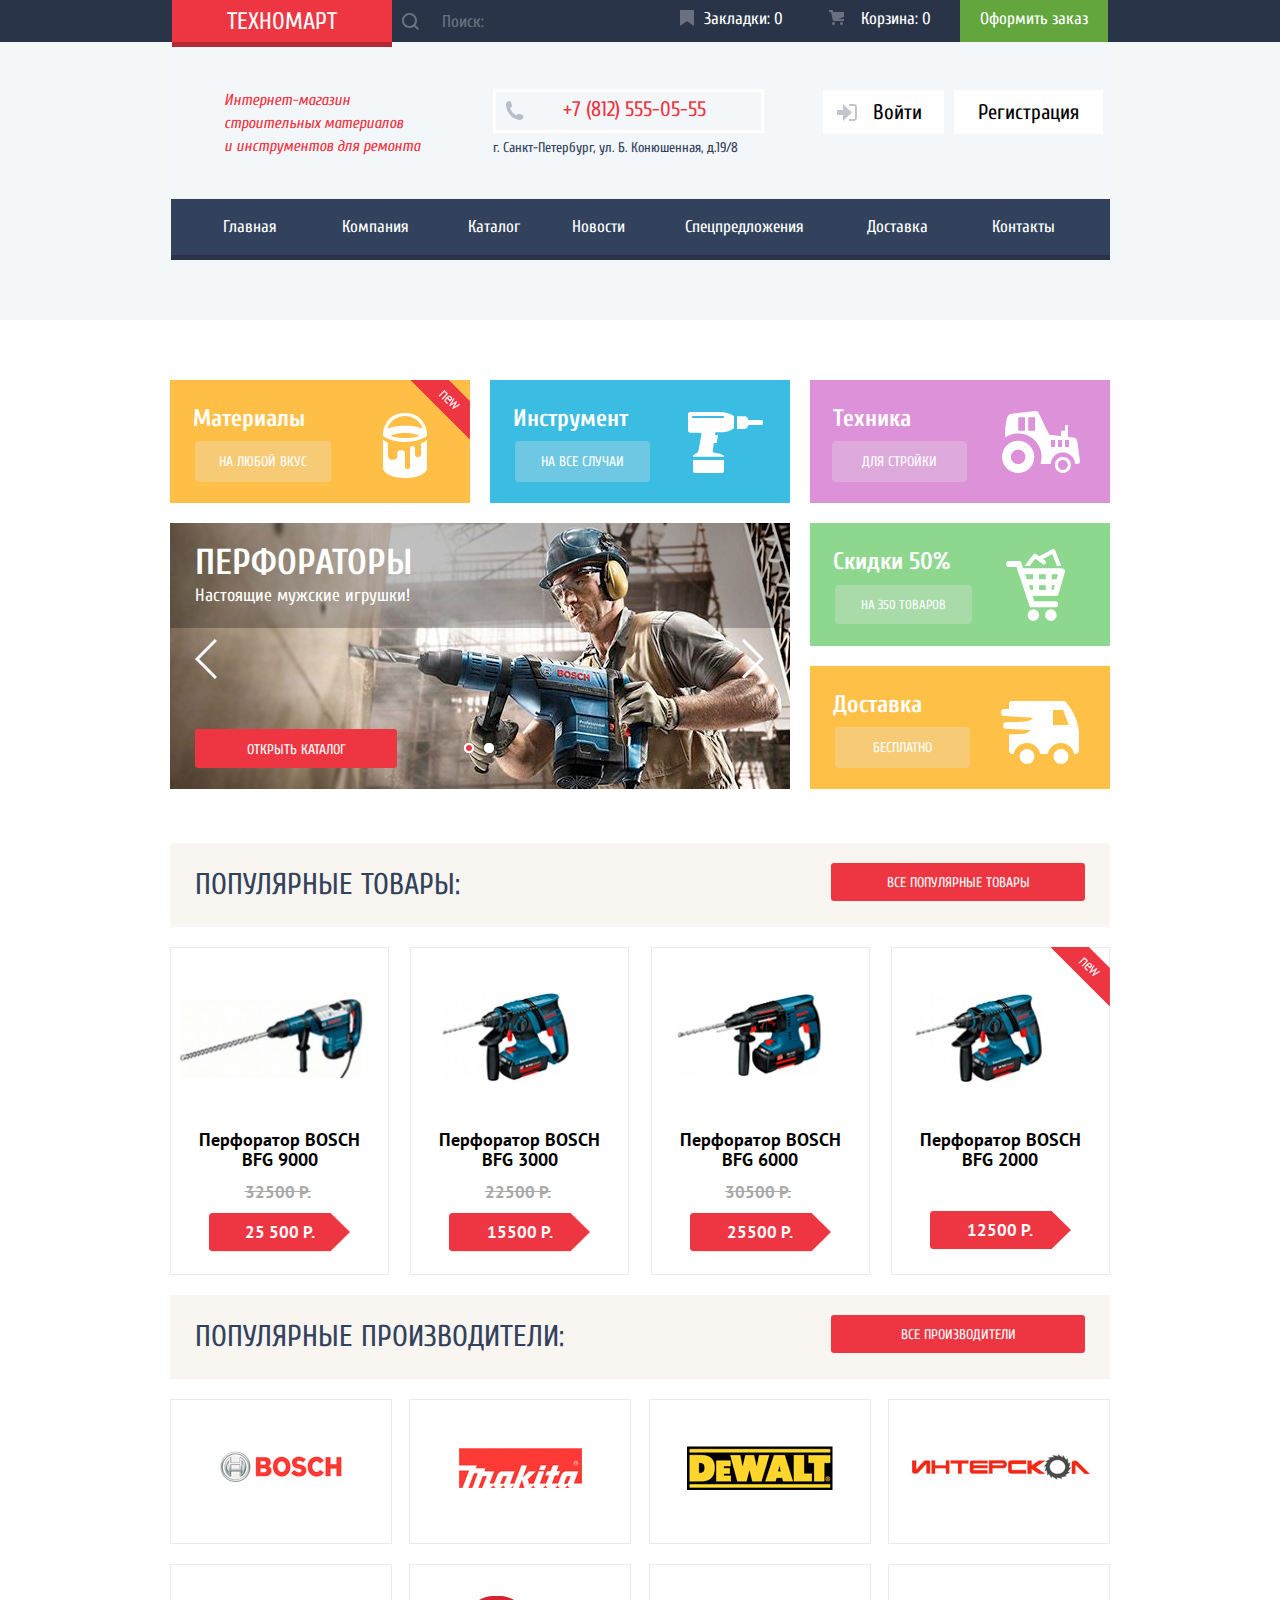
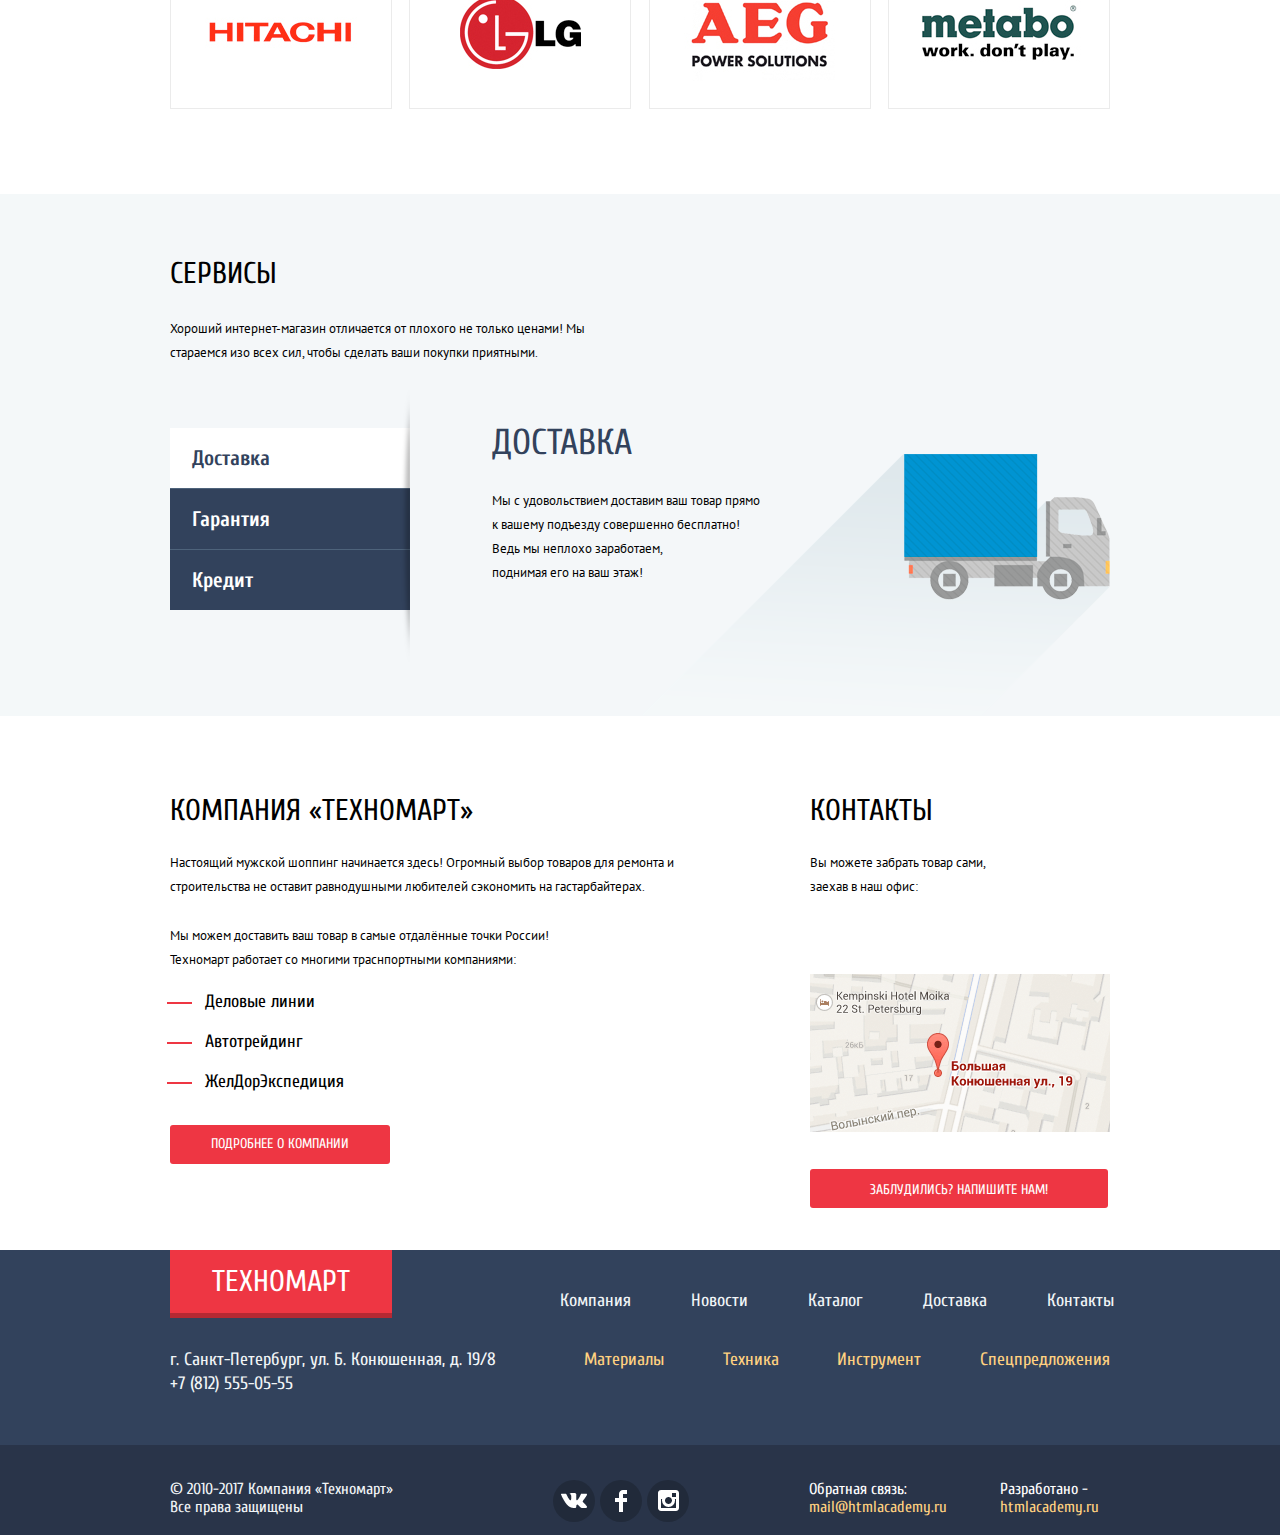
==== index.html @ fbadae3e "мелкие исправления в контактах и с модальным окном" ====
<!DOCTYPE html>
<html lang="ru">
    <head>
        <meta charset="utf-8">
        <title>Техномарт</title>
        <link href="https://fonts.googleapis.com/css?family=Cuprum:400,400i,700&amp;subset=cyrillic" rel="stylesheet">
        <link href="https://fonts.googleapis.com/css?family=PT+Sans:400,700&amp;subset=cyrillic" rel="stylesheet">
        <link href="css/normalize.css" rel="stylesheet">
        <link href="css/style.min.css" rel="stylesheet">
    </head> 
    <body>
        <div class="header-wrapper">
            <header class="main-header ">
                <div class="wrapper-user container">
                    <section class="header-user">
                        <a href="#" class="main-logo ">
                            Техномарт
                        </a>
                        <form class="main-search control" method="post" action="https://echo.htmlacademy.ru">
                            <label for="main-search" class="visually-hidden">Поиск</label>
                            <input type="text" id="main-search" name="main-search" class="input-search" placeholder="Поиск:">
                        </form>
                        <a href="#" class="main-header-marker control" title="Закладки:">
                            Закладки: 0
                        </a>
                        <a href="#" class="main-header-sale control" title="Корзина:"> 
                            Корзина: 0
                        </a>
                        <a class="header-order-button control" href="#" title="Оформить заказ">
                            <span class="order">Оформить заказ</span>
                        </a>
                
                    </section>
                    </div>
            
                <div class="wrapper-contacts">
                    <section class="header-contacts">
                        <p class="header-info">Интернет-магазин строительных материалов<br> и инструментов для ремонта</p>
                        <div class="adress-wrap">
                            <p class="tel">+7 (812) 555-05-55</p>
                            <p class="header-adress">г. Санкт-Петербург, ул. Б. Конюшенная, д.19/8</p>
                        </div>
                        <div class="wrapper-user-nav">
                            <ul class="user-navigation">
                                <li class="login-link"><a href="#" title="Войти" class="header-login">Войти</a></li>
                                <li class="registration-link"><a href="#" title="Регистрация" class="header-registration">Регистрация</a></li>
                            </ul>
                        </div>
                    </section>
                </div>
            
                <nav class="main-navigation">
                    <ul class="site-navigation">
                        <li class="site-nav-item"><a>Главная</a></li>
                        <li class="site-nav-item"><a href="#" title="Наша компания">Компания</a></li>
                        <li class="site-nav-item"><a href="#" title="Каталог товаров">Каталог</a></li>
                        <li class="site-nav-item"><a href="#" title="Новости">Новости</a></li>
                        <li class="site-nav-item"><a href="#" title="Наши спецпредложения">Спецпредложения</a></li>
                        <li class="site-nav-item"><a href="#" title="Доставка">Доставка</a></li>
                        <li class="site-nav-item"><a href="#" title="Наши контакты">Контакты</a></li>
                    </ul>
                </nav>
            </header>
            </div>
        
        <main>
            
            <h1 class="visually-hidden">Техномарт</h1>
            
           <section class="features-top container">
                <h2 class="visually-hidden">Преимущества</h2>
                <ul class="features-list">
                    <li class="features-item label-new materials">
                        <h3>Материалы</h3>
                        <a href="catalog-materials.html" title="Материалы" class="button features-button features-button-materials">На любой вкус</a>
                    </li>
                    <li class="features-item instruments">
                        <h3>Инструмент</h3>
                        <a href="catalog-instruments.html" title="Инструмент" class="button features-button features-button-instruments">На все случаи</a>
                    </li>
                    <li class="features-item mechanizm">
                        <h3>Техника</h3>
                        <a href="catalog-mechanizm.html" title="Техника" class="button features-button features-button-mechanizm">Для стройки</a>
                    </li>
                </ul>
        </section>
            <div class="features-bottom container">
                <figure class="catalog-gallery">
                    <div class="catalog-slide-1 show">
                        <span class="name-1">Перфораторы</span>
                        <span class="info-1">Настоящие мужские игрушки!</span>
                        <img src="img/catalog-perf.jpg" alt="Перфораторы" width="620" height="266" class="slide-1">
                        <a href="catalog.html" title="Каталог" class="button catalog-gallery-button">Открыть каталог</a>
                    </div>
                    
                    <button type="button" class="gallery-control-forward" aria-label="Вперёд"></button>
                    <button type="button" class="gallery-control-backward" aria-label="Назад"></button>
                    <button type="button" class="gallery-slide-button-1 gallery-slide-select-1" aria-label="Перфораторы"></button>
                    <button type="button" class="gallery-slide-button-2 " aria-label="Дрели"></button>
                    
                    <div class="catalog-slide-2">
                        <span class="name-2">Дрели</span>
                        <span class="info-2">Соседям на радость!</span>
                        <img src="img/catalog-drill.jpg" alt="Дрели" width="620" height="266" class="slide-2">
                        <a href="catalog.html" title="Каталог" class="button catalog-gallery-button">Открыть каталог</a>
                    </div>
                    
                </figure>
                <div class="features-flex-wrap">
                    <div class="features-item features-credit sales">
                        <h3>Скидки 50%</h3>
                        <a href="#" title="Скидки" class="bitton features-button features-button-sales">На 350 товаров</a>
                    </div>
                    <div class="features-item features-delivery delivery">
                        <h3>Доставка</h3>
                        <a href="#" title="Доставка" class="button features-button features-button-delivery">Бесплатно</a>
                    </div>
                </div>
            </div>
            
            <section class="products container">
                <header class="popular-header">
                    <h2>Популярные товары:</h2>
                    <a href="catalog.html" title="Каталог" class="button popular-button">Все популярные товары</a>
                </header>
                <div class="catalog-shadow">
                    <ul class="products-catalog">
                        <li class="products-item">
                            <div class="hidden-active">
                                <button type="button" class="button hidden-button-buy">Купить</button>
                                <button type="button" class="button hidden-button-marker">В закладки</button>
                            </div>
                            <img src="img/product-1.jpg" alt="BOSCH BFG 9000" class="price-item" width="205" height="90">
                            <span class="product-name">
                                Перфоратор BOSCH BFG 9000
                            </span>
                            <span class="price-del"><del>32500 Р.</del></span>
                            <span class="price">25 500 Р.</span>
                        </li>
                    
                        <li class="products-item">
                            <div class="hidden-active">
                                <button type="button" class="button hidden-button-buy">Купить</button>
                                <button type="button" class="button hidden-button-marker">В закладки</button>
                            </div>
                            <img src="img/product-2.jpg" alt="BOSCH BFG 3000" class="price-item" width="205" height="90">
                            <span class="product-name">
                                Перфоратор BOSCH BFG 3000
                            </span>
                            <span class="price-del"><del>22500 Р.</del></span>
                            <span class="price">15500 Р.</span>
                        </li>
                    
                        <li class="products-item">
                            <div class="hidden-active">
                                <button type="button" class="button hidden-button-buy">Купить</button>
                                <button type="button" class="button hidden-button-marker">В закладки</button>
                            </div>
                            <img src="img/product-3.jpg" alt="BOSCH BFG 6000" class="price-item" width="205" height="90">
                            <span class="product-name">
                                Перфоратор BOSCH BFG 6000
                            </span>
                            <span class="price-del"><del>30500 Р.</del></span>
                            <span class="price">25500 Р.</span>
                        </li>
                    
                        <li class="products-item new-label">
                            <div class="hidden-active">
                                <button type="button" class="button hidden-button-buy">Купить</button>
                                <button type="button" class="button hidden-button-marker">В закладки</button>
                            </div>
                            <img src="img/product-4.jpg" alt="BOSCH BFG 2000" class="price-item" width="205" height="90">
                            <span class="product-name">
                                Перфоратор BOSCH BFG 2000
                            </span>
                            <span class="price">12500 Р.</span>
                        </li>
                    </ul>
                </div>
            </section>
            
            <section class="manufacturers container">
                <h2 class="visually-hidden">Производители</h2>
                <header class="popular-header">
                    <h2>Популярные производители:</h2>
                    <a href="manufacturers.html" title="Все производители" class="button popular-button">Все производители</a>
                </header>
                <ul class="manufacturers-catalog">
                    <li class="manufacturers-item">
                        <a href="manufacturers.html" title="BOSCH"><img src="img/man-1.jpg" alt="BOSCH" width="126" height="37"></a>
                    </li>
                    <li class="manufacturers-item">
                        <a href="manufacturers.html" title="Makita"><img src="img/man-2.jpg" alt="Makita" width="123" height="40"></a>
                    </li>
                    <li class="manufacturers-item">
                        <a href="manufacturers.html" title="DeWalt"><img src="img/man-3.jpg" alt="DeWalt" width="146" height="44"></a>
                    </li>
                    <li class="manufacturers-item">
                        <a href="manufacturers.html" title="Интерскол"><img src="img/man-4.jpg" alt="Интерскол" width="184" height="32"></a>
                    </li>
                    <li class="manufacturers-item">
                        <a href="manufacturers.html" title="Hitachi"><img src="img/man-5.jpg" alt="Hitachi" width="169" height="31"></a>
                    </li>
                    <li class="manufacturers-item">
                        <a href="manufacturers.html" title="LG"><img src="img/man-6.jpg" alt="LG" width="121" height="73"></a>
                    </li>
                    <li class="manufacturers-item">
                        <a href="manufacturers.html" title="AEG"><img src="img/man-7.jpg" alt="AEG" width="151" height="96"></a>
                    </li>
                    <li class="manufacturers-item">
                        <a href="manufacturers.html" title="metabo"><img src="img/man-8.jpg" alt="metabo" width="204" height="69"></a>
                    </li>
                </ul>
            </section>
            
             <div class="services-wrapper">
                <section class="services container">
                    <h2 class="visually-hidden">Наши сервисы</h2>
                    <div class="services-top">
                        <h3>Сервисы</h3>
                        <p>Хороший интернет-магазин отличается от плохого не только ценами! Мы стараемся изо всех сил, чтобы сделать ваши покупки приятными.</p>
                    </div>
                    <div class="services-wrap">
                    <div class="services-left">
                        <ul class="services-list">
                            <li class="services-item delivery-item services-item-active"><a href="#" title="Доставка">Доставка</a></li>
                            <li class="services-item guarantee-item border"><a href="#" title="Гарантия">Гарантия</a></li>
                            <li class="services-item credit-left border"><a href="#" title="Кредит">Кредит</a></li>
                        </ul>
                        <img src="img/shadow-services.png" width="10" height="272" class="shadow" alt="">
                    </div>
                    <div class="services-right-delivery show">
                        <h3 class="right-caption">Доставка</h3>
                        <p class="services-right-description">Мы с удовольствием доставим ваш товар прямо<br> к вашему подъезду совершенно бесплатно!<br> Ведь мы неплохо заработаем,<br> поднимая его на ваш этаж!</p>
                    </div>
                    <div class="services-right-guarantee">
                        <h3 class="right-caption">Гарантия</h3>
                        <p class="services-right-description">Если купленный у нас товар поломается или заискрит,<br> а также в случае пожара, спровоцированного его возгоранием,<br> вы всегда можете быть уверены в нашей гарантии. Мы обменяем<br> сгоревший товар на новый. <br> 
                        Дом уж восстановите как-нибудь сами.</p>
                    </div>
                    <div class="services-right-credit">
                        <h3 class="right-caption">Кредит</h3>
                        <p class="services-right-description">Залезть в долговую яму стало проще!<br>
                        Кредитные консультанты придут вам на помощь.</p>
                        <button type="button" class="button services-credit-button">Отправить заявку</button>
                    </div>
                    </div>
                </section>
            </div>
                
            <div class="info-wrap container">
                <section class="about">
                    <h2>Компания «Техномарт»</h2>
                    <p>Настоящий мужской шоппинг начинается здесь! Огромный выбор товаров для ремонта и строительства не оставит равнодушными любителей сэкономить на гастарбайтерах. </p>
                    <p>Мы можем доставить ваш товар в самые отдалённые точки России!<br> Техномарт работает со многими траснпортными компаниями:</p>
                    <ul class="about-delivery">
                        <li class="about-delivery-item">Деловые линии</li>
                        <li class="about-delivery-item">Автотрейдинг</li>
                        <li class="about-delivery-item">ЖелДорЭкспедиция</li>
                    </ul>
                    <a href="about.html" title="О компании" class="button about-button">Подробнее о компании</a>
                </section>
            
                <section class="contacts">
                    <h2>Контакты</h2>
                    <p>Вы можете забрать товар сами,<br> заехав в наш офис:</p>
                    <img src="img/map.png" alt="Как добраться? г.Санкт-Петербург, ул. Б.Конюшенная, д. 19/8" width="300" height="158" class="mini-map">
                    <a href="#" title="Контакты" class="button contacts-button">Заблудились? Напишите нам!</a>
                </section>
            </div>
        </main>
            
        <footer class="main-footer">
            <div class="conditions-wrap">
                <section class="footer-conditions container">
                    <h2 class="visually-hidden">Навигация по сайту</h2>
                    <div>
                        <div class="footer-logo-wrap">
                            <a class="main-footer-logo">
                                Техномарт
                            </a>
                        </div>
                        <p class="footer-contacts">г. Санкт-Петербург, ул. Б. Конюшенная, д. 19/8<br> +7 (812) 555-05-55</p>
                    </div>
                    <div>
                        <ul class="footer-navigation">
                            <li><a href="#" title="Наша компания">Компания</a></li>
                            <li><a href="#" title="Новости">Новости</a></li>
                            <li><a href="#" title="Каталог товаров">Каталог</a></li>
                            <li><a href="#" title="Доставка">Доставка</a></li>
                            <li><a href="#" title="Наши контакты">Контакты</a></li>
                        </ul>
                        <ul class="footer-features">
                            <li><a href="catalog.html" title="Материалы">Материалы</a></li>
                            <li><a href="catalog.html" title="Техника">Техника</a></li>
                            <li><a href="catalog.html" title="Инструменты">Инструмент</a></li>
                            <li><a href="catalog.html" title="Наши спецпредложения">Спецпредложения</a></li>
                        </ul>
                    </div>
                </section>
            </div>
                
            <div class="social-wrap">
                <section class="footer-social container">
                    <h2 class="visually-hidden">Социальные сети</h2>
                    <p class="copyright">
                        © 2010-2017 Компания «Техномарт»<br>
                        Все права защищены
                    </p>
                    <ul>
                        <li class="social-button vk"><a href="#" title="Вконтакте" aria-label="Вконтакте"></a></li>
                        <li class="social-button fb"><a href="#" title="Facebook" aria-label="Facebook"></a></li>
                        <li class="social-button inst"><a href="#" title="Instagram" aria-label="Instagram"></a></li>
                    </ul>
                    <div class="connection-wrap">
                    <p class="connection">
                        Обратная связь:<br>
                        <a href="mail@htmlacademy.ru" title="Написать нам">mail@htmlacademy.ru</a>
                    </p>
                    <p class="connection">
                        Разработано - <br>
                        <a href="https://htmlacademy.ru/intensive/htmlcss" title="htmlacademy.ru">htmlacademy.ru</a>
                    </p>
                    </div>
                </section>
            </div>
        </footer>
            
        <section class="modal modal-map">
            <h2 class="visually-hidden">Как до нас добраться</h2>
            
            <a href="https://yandex.ru/map-widget/v1/-/CBe~zESm2D" title="ЯндексКарты">
            <img src="img/big-map.jpg" alt="Как до нас добраться? г.Санкт-Петербург, ул. Б.Конюшенная, д. 19/8" width="941" height="449" >
            </a>
            <button type="button" class="modal-map-close" aria-label="Закрыть"></button>    
        </section>
            
        <section class="modal modal-contacts">
            <h2 class="visually-hidden">Написать нам</h2>
            <form class="modal-form contacts" method="post" action="https://echo.htmlacademy.ru">
                <div class="contacts-wrap">
                    <p>
                        <label for="contacts-name">Ваше имя:</label>
                        <input type="text" name="user-name" id="contacts-name"  placeholder="Представьтесь, пожалуйста">
                    </p>
                    <p>
                        <label for="contacts-email">Ваш e-mail:</label>
                        <input type="email" name="user-email" id="contacts-email" placeholder="Для отправки ответа">
                    </p>
                </div>
                <p>
                    <label for="contacts-letter">Текст письма:</label>
                    <textarea name="user-letter" id="contacts-letter" placeholder="В свободной форме" cols="60" rows="5"></textarea>
                </p>
                <button type="submit" class="button modal-button-sybmit">Отправить</button>
            </form>
            <button type="button" class="button modal-contacts-close" aria-label="Закрыть"></button>
        </section>
        
        <section class="modal modal-buy container">
            <h2 class="visually-hidden">Корзина</h2>
            <form class="modal-form ">
                <h3>Товар добавлен в корзину!</h3>
                <button type="button" class="button modal-button-buy">Оформить заказ</button>
                <button type="button" class="button modal-button-continue">Продолжить покупки</button> 
            </form>
            <button type="button" class="button modal-button-close" aria-label="Закрыть"></button>
        </section>
        
        <div class="modal-overlay"></div>
        
        <script src="js/script.min.js"></script>
    </body>
    
</html>
---- css/style.min.css ----
.button,body{font-family:Cuprum,Arial,sans-serif}.catalog-gallery-button,.features-button,.header-user .main-logo,.name-1,.name-2,.popular-button,.popular-header{text-transform:uppercase}.popular-button,.price,.product-name,.site-nav-item{text-align:center}body{margin:0;padding:0;font-size:13px;line-height:24px;font-weight:400;color:#000;background-color:#fff}a{text-decoration:none}.footer-features a:hover,.footer-navigation a:hover,.my-orders,.personal{text-decoration:underline}img{max-width:100%;height:auto}.button{font-size:14px;line-height:18px}main h2,main h3{font-size:30px;line-height:30px}.main-header{display:flex;flex-direction:column;align-items:center}.visually-hidden:not(:focus):not(:active),input[type=checkbox].visually-hidden,input[type=radio].visually-hidden{position:absolute;margin:-1px;width:1px;height:1px;border:0;padding:0;white-space:nowrap;clip-path:inset(100%);clip:rect(0 0 0 0);overflow:hidden}.container{margin:0 auto;width:940px}.header-wrapper{width:100%;height:320px;background-color:#f3f7f8}.wrapper-user{display:flex;justify-content:center;flex-wrap:wrap;width:100%;background-color:#293449}.wrapper-contacts{display:flex;justify-content:center;flex-wrap:wrap;width:100%;background-color:#f3f7f8}.wrapper-user-nav{height:100px}.services-wrapper{width:100%;background-color:#f4f8f9}.social-wrap{width:100%;background-color:#293449}.conditions-wrap{width:100%;background-color:#32425c}.catalog-about-wrap{width:100%;background-color:#f2f6f8}.modal-overlay{position:fixed;z-index:1;top:0;left:0;display:none;width:100%;height:100%;background:rgba(0,0,0,.5)}.header-user{position:relative;z-index:1;display:flex;flex-wrap:wrap}.header-user,.header-user a{font-size:17px;line-height:18px;color:#fff}.header-user .main-logo{padding:10px 55px;height:22px;font-size:24px;line-height:24px;color:#fff;background-color:#ee3643;box-shadow:0 5px 0 0 #b52933}.main-logo:hover{background-color:#ca2c37;box-shadow:0 5px 0 0 #9a212a}.main-logo:active{background-color:#ba2732;box-shadow:0 5px 0 0 #8e1e26}.header-order-button{padding-top:10px}.header-user .full,.header-user .full:active,.header-user .full:hover{background-color:#ee3643}.header-order-button .order{padding:16px 20px 14px;width:150px;height:42px;font-size:17px;line-height:18px;background-color:#63a63e}.header-order-button:hover .order{background-color:#5fbb2d}.header-order-button:active .order{color:rgba(170,195,155,.51);background-color:#518534}.main-search{margin:0;padding:0;width:270px}.input-search{background:url(../img/icon-search.svg) 10px 13px no-repeat;background-size:17px 17px;opacity:.3}.input-search:hover{opacity:1}.input-search:active,.input-search:focus{background:url(../img/icon-search-active.svg) 10px 13px no-repeat;background-size:17px 17px;opacity:1}.input-search:active .main-search::before,.input-search:focus .main-search::before{content:"";position:absolute;z-index:3;top:13px;left:230px;display:inline-block;vertical-align:middle;padding-right:10px;width:17px;height:17px;background:url(../img/css_sprites.png) -235px -273px no-repeat}.control:hover{background-color:#212a3a}.control .input-search{position:relative;display:inline-block;vertical-align:middle;padding:0 0 0 50px;width:220px;height:42px;color:#fff;background-color:#293449;border:none}.input-search::-webkit-input-placeholder{color:#fff}.control .input-search:hover{color:#fff;background-color:#212a3a;border:none}.control .input-search:active,.control .input-search:focus{color:#000;background-color:#fff}.control:not(.main-search):active{color:rgba(162,165,169,.51);background-color:#161d29}.header-user .main-header-marker{position:relative;padding:10px 20px 10px 42px;width:87px}.main-header-marker::before{content:" ";position:absolute;top:10px;left:18px;display:block;padding-right:13px;width:14px;height:20px;background:url(../img/css_sprites.png) -272px -273px no-repeat;fill:#fff;opacity:.3}.main-header-marker:hover::before{opacity:1}.main-header-marker:active::before{opacity:.3}.main-header-sale{position:relative;padding:10px 10px 10px 50px;width:89px}.main-header-sale::before{content:"";position:absolute;top:10px;left:18px;display:block;padding-right:17px;width:15px;height:15px;background:url(../img/css_sprites.png) -202px -232px no-repeat;opacity:.3}.main-header-sale:hover::before{opacity:1}.main-header-sale:active::before{opacity:.3}.header-contacts{position:relative;display:flex;flex-wrap:wrap;margin-bottom:7px;padding-top:47px;width:940px;background-color:#f3f7f9}.inner-tel::before,.tel::before{content:"";top:9px;right:237px;background:url(../img/css_sprites.png) -316px -188px no-repeat}.header-info{max-width:205px;height:70px;margin:0 0 0 54px;font-style:italic;font-size:16px;line-height:23px;color:#ee3643}.adress-wrap{margin-left:64px;margin-right:55px;width:270px}.inner-tel,.tel{margin:0;color:#ee3643;font-style:normal;font-size:21px;line-height:21px;border:3px solid #fff;display:block}.tel{position:relative;padding:7px 38px 10px 67px;width:160px;height:21px}.tel::before{position:absolute;display:block;width:19px;height:19px}.inner-tel{position:relative;padding:9px 33px 8px 73px;width:160px;height:21px}.inner-tel::before{position:absolute;display:block;width:19px;height:19px}.header-adress,.inner-header-adress{display:block;width:265px;font-size:14px;line-height:24px;color:#32425c}.header-adress{margin-top:3px}.inner-header-adress{margin-top:5px;padding-left:15px}.user-navigation{display:flex;flex-wrap:wrap;list-style:none;padding:0}.header-login-active::before,.header-login::before{left:14px;display:block;content:""}.user-navigation a{position:relative;z-index:0;width:127px;padding:10px 24px;height:45px;font:inherit;color:#000;font-size:21px;line-height:21px;background-color:#fff}.name-1,.name-2,.product-name{font-weight:700}.header-login{margin-right:10px;margin-left:0}.login-link .header-login{position:relative;margin-left:5px;padding:10px 22px 10px 50px;width:80px}.header-login::before{position:absolute;top:14px;width:20px;height:17px;background:url(../img/css_sprites.png) -195px -273px no-repeat;opacity:.3}.header-login:hover::before{opacity:1}.header-login:active::before{opacity:.3}.header-login:hover,.header-registration:hover{color:#ee3643}.header-login:active,.header-registration:active{color:rgba(178,178,178,.3)}.user-navigation-active{position:relative;margin:0;padding:0;list-style:none}.user-navigation-active a{color:#000;width:300px;height:45px}.header-login-active::before{position:absolute;top:12px;width:20px;padding-right:15px;height:18px;background:url(../img/css_sprites.png) -74px -273px no-repeat;opacity:.3}.header-login-active:hover::before,.login-link-active .header-login-exit:hover{opacity:1}.header-login-active:active::before,.login-link-active .header-login-exit:active,.manufacturers-item:active{opacity:.3}.login-link-active{padding:12px 10px 12px 46px;height:25px;font-size:21px;line-height:21px;background-color:#fff}.login-link-active .header-login-exit{display:inline-block;vertical-align:middle;margin-left:30px;width:21px;height:17px;background:url(../img/css_sprites.png) -114px -273px no-repeat;opacity:.3}.header-login-active:active{color:rgba(178,178,178,.3)}.my-orders,.personal{display:inline-block;vertical-align:top;margin-top:3px;font-size:16px;line-height:18px}.my-orders .header-orders,.personal .header-personal{padding-left:5px;color:#32425c}.my-orders{margin-left:10px}.header-orders::after{content:"";position:relative;display:inline-block;vertical-align:middle;margin-left:16px;margin-right:7px;width:4px;height:4px;background-color:#32425c;border-radius:4px}.my-orders:hover a,.personal:hover a{color:#ee3643}.my-orders:active a,.personal:active a{color:rgba(178,178,178,.3)}.main-navigation{min-height:60px}.site-navigation{display:flex;margin:20px 0 0;padding:0;list-style:none}.site-navigation a{padding:18px 35px 19px 52px;width:55px;color:#fff;font-size:17px;line-height:17px;background-color:#32425c;border-bottom:5px solid #293449}.site-nav-item:nth-of-type(2) a{padding:18px 30px 19px;width:38px;height:2px}.site-nav-item:nth-of-type(3) a{padding:18px 36px 19px 29px;width:38px;height:2px}.site-nav-item:nth-of-type(4) a{padding:18px 13px 19px 16px;width:38px;height:2px}.site-nav-item:nth-of-type(5) a{padding:18px 34px 19px 47px;width:33px;height:2px}.site-nav-item:nth-of-type(6) a{padding-left:29px;padding-right:20px}.site-nav-item:nth-of-type(7) a{padding-left:44px;padding-right:55px}.site-navigation a:hover{background-color:#293449}.site-navigation a:active{color:rgba(134,140,149,.3);background-color:#1d2739}.features-top{margin-top:60px;margin-bottom:20px}.features-bottom{display:flex;margin-bottom:54px}.features-flex-wrap{position:relative;display:flex;flex-direction:column;justify-content:space-between;height:266px}.features-list{display:flex;flex-wrap:wrap;margin:0;padding:0;list-style:none}.features-item,.label-new{position:relative;width:300px;height:123px}.features-item:nth-of-type(-n+2),.features-item:nth-of-type(4){margin-right:20px}.features-item h3{font-size:24px;line-height:30px;padding-left:23px;padding-top:24px;margin:0;color:#fff}.features-button{position:relative;top:16px;margin-left:25px;padding:12px 24px;width:135px;height:31px;color:#fff;background-color:rgba(229,229,229,.3);border-radius:4px}.label-new::after,.materials::before{content:"";position:absolute}.features-button-instruments{padding:12px 26px}.features-button-mechanizm{left:-3px;padding:12px 30px}.features-button-sales{padding:12px 26px}.features-button-delivery{padding:12px 38px}.features-button:hover{background-color:rgba(204,204,204,.4)}.features-button:active{background-color:rgba(178,178,178,.5)}.label-new::after{top:0;right:0;display:block;width:60px;height:60px;background:url(../img/new-flag.png) no-repeat}.features-item:nth-of-type(1){background-color:#ffbf47}.features-item:nth-of-type(2){background-color:#3bbce3}.features-item:nth-of-type(3){background-color:#dc91d8}.features-bottom .features-credit{position:relative;margin-right:0;background-color:#8ed78f}.features-bottom .features-delivery{position:relative;margin-right:0;background-color:#ffc047}.materials::before{right:43px;bottom:25px;width:44px;height:65px;background:url(../img/css_sprites.png) -10px -232px no-repeat}.instruments::before,.mechanizm::after{content:"";position:absolute;bottom:30px}.instruments::before{right:27px;width:75px;height:61px;background:url(../img/css_sprites.png) -10px -151px no-repeat}.mechanizm::after{right:30px;width:78px;height:62px;background:url(../img/css_sprites.png) -171px -10px no-repeat}.delivery::after,.sales::after{content:"";position:absolute;bottom:25px}.sales::after{right:45px;width:59px;height:72px;background:url(../img/css_sprites.png) -269px -96px no-repeat}.delivery::after{right:31px;width:78px;height:63px;background:url(../img/css_sprites.png) -10px -68px no-repeat}.catalog-gallery{position:relative;margin:0 20px 0 0}.catalog-gallery-button{position:relative;z-index:11;display:block;width:134px;height:15px;padding:12px 34px;font-size:14px;line-height:18px;text-align:center;color:#fff;background-color:#ee3643;border-radius:3px}.catalog-gallery-button:hover{background-color:#ca2c37}.catalog-gallery-button:active{background-color:#ba2732}.catalog-slide .button:hover{background-color:#ca2c37}.catalog-slide .button:active{background-color:#ba2732}.catalog-slide-1,.catalog-slide-2{bottom:50px;display:none;padding-top:22px;padding-left:25px;width:595px;height:244px}.info-1,.name-1{display:block;color:#fff}.gallery-control-backward,.gallery-control-forward{z-index:11;bottom:110px;padding:10px;width:40px;height:40px;position:absolute;border:none;cursor:pointer}.gallery-control-forward{left:572px;background:url(../img/css_sprites.png) -108px -68px no-repeat}.gallery-control-backward{left:25px;background:url(../img/css_sprites.png) -105px -151px no-repeat}.slide-1{position:absolute;z-index:-1;bottom:0;left:0;width:620px;height:266px}.gallery-slide-button-1,.gallery-slide-button-2{position:absolute;bottom:36px;padding:0;width:10px;height:10px;background:url(../img/selector-2.png) no-repeat}.name-1{margin-bottom:3px;font-size:36px;line-height:36px}.info-1{margin-bottom:121px;font-size:18px;line-height:24px}.gallery-slide-button-1{left:294px;border:none}.gallery-slide-button-2{left:314px;border:none}.gallery-slide-select-1,.gallery-slide-select-2{z-index:12;bottom:36px;padding:0;width:10px;height:10px;background:url(../img/selector-1.png) no-repeat;border:none;position:absolute;display:block}.gallery-slide-select-1{left:294px}.gallery-slide-select-2{left:314px}.slide-2{position:absolute;z-index:-1;bottom:0;left:0;width:620px;height:266px}.name-2{display:block;margin-bottom:3px;font-size:36px;line-height:36px;color:#fff}.info-2,.product-name{display:block;font-size:18px}.info-2{margin-bottom:121px;line-height:24px;color:#fff}.products{min-height:450px}.popular-header{display:flex;justify-content:space-between;padding:27px 25px 26px;margin-bottom:20px;background-color:#f9f5f0}.popular-header h2{margin:0;font-weight:400;color:#32425c}.popular-button{margin-top:-7px;padding:11px 27px;min-width:200px;height:16px;color:#fff;border-radius:3px;background-color:#ee3643}.products-catalog,.products-catalog-inner{position:relative;display:flex;margin:0;padding:0;list-style:none}.popular-button:hover{background-color:#ca2c37}.popular-button:active{background-color:#ba2732}.products-catalog{flex-wrap:wrap;justify-content:space-between;align-items:flex-start}.products-catalog-inner{flex-wrap:wrap;align-items:flex-start;justify-content:flex-start}.products-item,.products-item-inner{position:relative;display:flex;margin-bottom:20px;width:203px;height:266px;border:1px solid #eaeaea}.products-item{flex-direction:column;justify-content:flex-end;padding:45px 7px 15px}.products-item-inner{flex-direction:column;margin-right:20px;padding:35px 7px 15px}.products-item-inner:nth-of-type(3n){margin-right:0}.products-item img,.products-item-inner img{margin-bottom:43px;max-width:100%;height:auto}.catalog-shadow{font-family:"PT Sans",Arial,sans-serif}.catalog-shadow .products-item-inner:hover,.catalog-shadow .products-item:hover{box-shadow:0 5px 20px 0 #b4b8bf}.product-name{margin-bottom:13px;padding:5px 12px 0;line-height:20px}.price,.price-del{display:block;font-weight:700;font-size:17px;line-height:18px}.price-del{align-self:center;margin-bottom:12px;padding-left:10px;width:80px;color:#a9a9a9}.price{margin:auto auto 0;padding-top:10px;width:141px;height:38px;color:#fff;background:url(../img/css_sprites.png) -10px -10px no-repeat}.price:hover{cursor:pointer}.hidden-active{position:absolute;z-index:1;top:10px;left:0;display:none;padding-left:41px;padding-top:30px;width:174px;height:130px;background:#fff}.hidden-button-buy,.hidden-button-marker{padding:7px 0;width:129px;font-family:Cuprum,Arial,sans-serif;text-transform:uppercase}.products-item-inner:hover .hidden-active,.products-item:hover .hidden-active{display:block}.products-item-inner: hover,.products-item:hover{height:264px}.hidden-button-buy{margin:7px auto;color:#fff;background-color:#63a63e;border:none;border-radius:4px;box-shadow:0 3px 0 0 #367315}.hidden-button-marker{margin:0 auto;background-color:#fff;color:#32425c;border:3px solid #63a63e;border-radius:4px}.services-right-description,.services-top p{font-family:"PT Sans",Arial,sans-serif}.hidden-button-marker:hover{border:3px solid #32425c}.hidden-button-marker:active{color:#c1c6ce;border:3px solid #c1c6ce}.hidden-button-buy:hover{background-color:#5fbb2d;box-shadow:0 3px 0 0 #367315}.hidden-button-buy:active{background-color:#518534}.new-label-inner::after,.new-label::after{content:"";position:absolute;z-index:1;left:158px;width:60px;height:60px;background:url(../img/new-flag.png) no-repeat}.new-label::after{bottom:267px}.new-label-inner::after{bottom:257px}.products-item:hover .new-label::after{bottom:250px}.manufacturers{margin-bottom:65px;min-height:420px}.manufacturers-catalog{display:flex;flex-wrap:wrap;justify-content:space-between;margin:0;padding:0;list-style:none}.manufacturers-item{display:flex;justify-content:center;align-items:center;margin-bottom:20px;width:220px;height:143px;border:1px solid #ebebeb}.footer-conditions,.info-wrap{justify-content:space-between}.manufacturers-item:hover{box-shadow:0 5px 20px 0 #b4b8bf}.services{position:relative;margin-bottom:80px;padding-top:65px;height:457px;background-color:#f4f7f9}.services-top{width:425px}.services-top p{margin-bottom:50px}.services-left{position:relative;margin-right:82px;width:240px}.services-wrap{display:flex}.shadow{position:absolute;top:-25px;left:230px}.services-right-credit,.services-right-delivery,.services-right-guarantee{display:none;padding-top:10px}.services-right-description{position:relative;z-index:2;display:block}.services-right-credit::after,.services-right-delivery::after,.services-right-guarantee::after{z-index:1;display:block;position:absolute;content:""}.modal-form label,.services h3:first-of-type,div[class*=services-right] .right-caption{font-family:Cuprum,Arial,sans-serif}.services-right-delivery::after{bottom:1px;right:0;width:468px;height:261px;background:url(../img/services-1.png) no-repeat}.services-right-credit::after{bottom:3px;right:-8px;width:465px;height:285px;background:url(../img/services-3.png) no-repeat}.services-right-guarantee::after{bottom:0;right:-7px;width:389px;height:283px;background:url(../img/services-2.png) no-repeat}.services-right-delivery p{width:275px}.services-right-credit p{width:280px}.services-list{padding:0;list-style:none}.services-item a,.services-item-active a{padding-top:15px;padding-left:22px;width:218px;height:45px;font-size:21px;font-weight:700;line-height:30px;display:block}.services-item a{color:#fff;background-color:#32425c}.border{border-top:1px solid #4e637b}.services-item a:focus,.services-item a:hover{background-color:#293449}.services-item a:active,.services-item-active a,.services-item-active a:active,.services-item-active a:focus,.services-item-active a:hover{background-color:#fff;color:#32425c}.services-shadow{position:absolute;top:-40px;left:230px}.services h3{text-transform:uppercase;font-weight:400}.services h3:first-of-type{margin:0 0 28px;font-size:30px;line-height:30px}div[class*=services-right] .right-caption{text-transform:uppercase;font-size:36px;line-height:36px;color:#32425c}.about p,.contacts p{font-family:"PT Sans",Arial,sans-serif}.services-credit-button{display:block;margin-top:27px;padding:10px 45px;color:#fff;background-color:#ff5357;border:none;border-radius:3px}.services-credit-button:hover{background-color:#ca2c37}.services-credit-button:active{background-color:#ba2732}.about h2{text-transform:uppercase;font-weight:400}.about p{margin-top:25px}.info-wrap{display:flex;margin-bottom:86px;min-height:315px}.info-wrap h2{margin-top:0}.about{width:543px}.about-delivery{margin:20px 0 0;padding-left:35px;list-style:none}.about-delivery-item{position:relative;font-size:18px;line-height:20px}.about-button,.contacts-button{display:block;font-size:14px;line-height:18px;border-radius:3px;color:#fff;text-transform:uppercase;text-align:center}.about-delivery-item:not(:last-child){margin-bottom:20px}.about-delivery-item::before{content:"";position:absolute;left:-38px;top:10px;display:block;margin-bottom:10px;width:25px;height:2px;background-color:#ee3643}.about-button{margin-top:33px;padding:10px;width:200px;height:19px;background-color:#ee3643}.about-button:hover{background-color:#ca2c37}.about-button:active{background-color:#ba2732}.contacts h2{text-transform:uppercase;font-weight:400}.contacts p{margin-bottom:75px;margin-top:0}.contacts-button{margin-top:29px;padding:12px 29px;width:240px;height:15px;background-color:#ee3643}.contacts-button:hover{background-color:#ca2c37}.contacts-button:active{background-color:#ba2732}.main-footer{margin:0 auto}.footer-logo-wrap{padding-top:17px}.main-footer-logo{padding:14px 42px;height:31px;width:200px;color:#fff;text-transform:uppercase;font-size:30px;line-height:30px;background-color:#ee3643;box-shadow:0 5px 0 0 #b52933}.footer-features,.footer-navigation{padding:0;display:flex;list-style:none}.footer-contacts,.footer-features a,.footer-navigation a{font-size:18px;line-height:24px}.main-footer-logo:hover{background-color:#ca2c37;box-shadow:0 5px 0 0 #9a212a}.main-footer-logo:active{background-color:#ba2732;box-shadow:0 5px 0 0 #8e1e26}.footer-conditions{display:flex;height:195px;background-color:#32425c;color:#f1f5f7}.footer-contacts{margin-top:49px}.footer-navigation{justify-content:space-between;margin-top:39px}.footer-navigation a{margin-right:60px;color:#f1f5f7}.footer-features{flex-wrap:wrap;justify-content:space-between;margin-top:34px}.footer-features a{color:#ffd180}.footer-features li:first-child{margin-left:24px}.footer-features a:active,.footer-navigation a:active{text-decoration:none;opacity:.5}.footer-features,.footer-navigation{bottom:125px;width:550px}.footer-social{display:flex;padding-top:35px;background-color:#293449;color:#f1f5f7}.footer-social ul{display:flex;margin-right:115px;margin-top:0;padding:0;list-style:none}.footer-social p{margin:0;font-size:16px;line-height:18px}.footer-social .copyright{display:block;margin-right:160px}.social-button a{display:block;margin-right:5px;width:42px;height:42px;background:url(../img/css_sprites.png) -148px -219px no-repeat #212a3a;border-radius:42px}.social-button:nth-of-type(2) a{background:url(../img/css_sprites.png) -340px 0 no-repeat #212a3a}.social-button:nth-of-type(3) a{background:url(../img/css_sprites.png) -104px -222px no-repeat #212a3a}.social-button a:active,.social-button a:hover{background-color:#ee3643}.connection-wrap{display:flex;flex-wrap:wrap}.connection{color:#fff}.connection-wrap .connection:not(:first-child){margin-left:53px}.connection a{color:#ffd180;font-size:16px;line-height:18px}.connection a:hover{text-decoration:underline}.connection a:active{color:#ee3643;text-decoration:none}.modal-map{position:fixed;z-index:110;left:50%;top:50px;display:none;margin-left:-450px;height:446px;box-shadow:5px 0 20px 0 #111720}.modal-buy,.modal-contacts{box-shadow:0 10px 30px 0 #111720,0 -112px 0 0 #f4f4f4 inset}.modal-map-close{position:absolute;bottom:415px;left:910px;display:block;padding:10px;width:21px;height:21px;background:url(../img/css_sprites.png) -74px -232px no-repeat;border:none}.contacts-wrap{display:flex;width:482px;height:85px;justify-content:space-between}.contacts{height:330px}.modal-contacts{position:fixed;z-index:111;left:50%;top:100px;display:none;margin-left:-300px;padding:46px 80px 36px;width:461px;height:350px;background-color:#fff;border-top:7px solid #ff5357}.button-sybmit-wrap{margin-top:32px;padding-top:36px;padding-left:80px;width:540px;height:112px;background-color:#f4f4f4}.modal-form label{font-size:18px;line-height:18px}.breadcrumbs,.filter,.filter-block,.filter-button,.modal-form input,.modal-form textarea{font-family:"PT Sans",Arial,sans-serif}.modal-form input{width:204px;height:9px}.modal-form input,.modal-form textarea{padding-top:13px;padding-left:16px;padding-bottom:13px;font-size:13px;line-height:18px;border:2px solid #dee3e4}.modal-form input:hover,.modal-form textarea:hover{border:2px solid #b5b5b5}.modal-form input:focus,.modal-form textarea:focus{border:2px solid #ee3643}.modal-button-sybmit{display:block;padding:12px 202px;background-color:#ee3643;color:#fff;border:none;border-radius:3px}.modal-button-sybmit:hover{background-color:#ca2c37}.modal-button-sybmit:active{background-color:#ba2732}.modal-contacts-close{position:absolute;z-index:111;bottom:401px;left:589px;display:block;padding:10px;width:21px;height:21px;background:url(../img/css_sprites.png) -74px -232px no-repeat;border:none}.catalog-item-name{background-color:#f2f6f8;text-transform:uppercase}.catalog-item-name h1{margin:0;padding:30px 100% 30px 30px;font-weight:400;font-size:30px;line-height:30px}.breadcrumbs a,.filter-block{font-size:13px;line-height:18px;text-transform:uppercase}.breadcrumbs{position:relative;display:flex;margin-top:20px;margin-bottom:18px;padding:0;list-style:none}.breadcrumbs a{color:#000}.bread-item:not(:last-child) a::after{content:"";position:relative;bottom:2px;display:inline-block;vertical-align:middle;margin-right:16px;margin-left:16px;width:8px;height:12px;background:url(../img/css_sprites.png) -355px -112px no-repeat}.filter p,.filter-block{background-color:#f7f3ec}.filter-block{display:block;margin:20px 0 0;padding:12px 150px 12px 19px;width:52px;height:14px;border-radius:3px}.filter-wrap{display:flex;flex-wrap:wrap}.filter-option{width:180px}.filter-form{margin-right:0;width:220px}.filter label{position:relative;display:block;margin-bottom:20px;padding-left:35px;background:#fff;min-width:180px;font-size:17px;line-height:30px;font-weight:700;text-transform:uppercase;cursor:pointer}.filter .price-range-label{margin-bottom:15px;padding-left:0}.label-checkbox::before{content:"";position:absolute;z-index:0;left:0;display:block;width:23px;height:23px;background:url(../img/css_sprites.png) -147px -151px no-repeat}input[type=checkbox]:checked+.label-checkbox::before{content:"";position:absolute;z-index:7;left:0;display:block;width:27px;height:23px;background:url(../img/css_sprites.png) -269px -188px no-repeat}.label-radio::before,input[type=radio]:checked+.label-radio::before{position:absolute;left:0;display:block;width:25px;height:25px;content:""}.label-radio::before{background:url(../img/css_sprites.png) -216px -92px no-repeat}input[type=radio]:checked+.label-radio::before{z-index:8;background:url(../img/css_sprites.png) -171px -92px no-repeat}.price-range{width:220px;height:80px}.range-style span{font-size:17px;line-height:18px}.range-style{position:relative;padding-top:39px;padding-bottom:39px;padding-left:25px;background-color:#f7f3ec;border-radius:3px}.scale{width:173px;height:2px;background-color:#d7dcde}.bar{width:131px;height:2px;background-color:#00ca74}.range-toggle-max,.range-toggle-min{bottom:30px;background:url(../img/css_sprites.png) -190px -151px no-repeat;position:absolute}.range-toggle{width:20px;height:20px}.range-toggle-min{left:12px}.range-toggle-max{right:60px}.filter-form input[type=text]{display:inline-block;vertical-align:middle;margin:9px 0 25px;padding:9px 0 14px;width:94px;height:15px;border:0;color:#000;text-align:center}.filter-form span{margin-left:5px;margin-right:5px}.first-range,.second-range{display:block;border-radius:3px;background-color:#f7f3ec}.first-range{margin-right:9px;padding:10px 43px}.second-range{padding:10px 27px;margin-left:8px}.fieldset-style{border:none;border-top:1px solid #e5e5e5}.fieldset-style ul{padding:0;margin:0;list-style:none}.fieldset-style fieldset{margin:0;padding:0;max-width:220px;border:none}.fieldset-style legend{padding-top:15px;padding-bottom:15px;text-transform:uppercase;font-weight:700;font-size:17px;line-height:30px}.filter-option label{display:inline-block;vertical-align:middle;max-width:180px;font-weight:400;font-size:15px;line-height:20px}.filter-button,.paginator-item a,.sort-item a,.sort-section,.sort-section p{font-size:13px;line-height:18px}.filter-button{margin-top:60px;padding:12px 39px 8px;text-transform:uppercase;border:1px solid #e5e5e5;background-color:#fff}.filter-button:focus,.filter-button:hover{border:1px solid #bdc6ca}.filter-button:active{border:1px solid #ee3744}.sort,.sort-section{background-color:#f7f3ec;border-radius:3px;font-family:"PT Sans",Arial,sans-serif;text-transform:uppercase}.sort-section{display:flex;margin:20px 0 7px 20px;padding:11px 17px 6px 19px;width:660px;height:21px}.paginator-list,.sort{padding:0;list-style:none}.sort-item .sort-down-button,.sort-item .sort-up-button{width:11px;display:block;height:18px;text-decoration:none}.sort-section p{display:block;margin:0 135px 0 0}.sort{display:flex;margin:0}.sort-item:nth-of-type(1){margin-right:60px}.sort-item:nth-of-type(2){margin-right:50px}.sort-item:nth-of-type(3){margin-right:40px}.sort-item:nth-of-type(4){margin-right:19px}.sort-item a{margin-bottom:12px;height:12px;font-family:"PT Sans",Arial,sans-serif;color:#000;border-bottom:1px dashed #ee3643;opacity:.3}.sort-item .sort-button-active{color:#ee3643;opacity:1;border:none}.sort-item a:hover{text-decoration:underline;text-decoration-color:#ee3643;border:none;opacity:1}.sort-item a:active{text-decoration:none;color:#ee3643}.sort-item .sort-up-button{background:url(../img/icon-up-dir-active.svg) no-repeat;border:none;opacity:1}.sort-item .sort-down-button{background:url(../img/icon-down-dir.svg) no-repeat;border:none;opacity:.3}.paginator-list{display:flex;flex-wrap:wrap;margin-top:36px}.paginator-item a{margin-right:10px;padding:10px 15px;color:#000;text-transform:uppercase;background-color:#fff;border:1px solid #e5e5e5;border-radius:3px}.paginator-item:last-child a{padding:10px 30px}.paginator-item a:hover{border:1px solid #bdc6ca}.paginator-item a:active{border:1px solid #ee3643}.paginator-item-current a{margin-right:10px;padding:12px 15px;color:#fff;background-color:#ee3643;border-radius:3px}.catalog-about h2{font-family:Cuprum,Arial,sans-serif;text-transform:uppercase;font-weight:400}.catalog-about,.catalog-list{font-family:"PT Sans",Arial,sans-serif}.catalog-about{margin-top:60px;padding-top:35px;padding-bottom:55px;background-color:#f2f6f8}.catalog-list{margin-left:20px;margin-top:12px;width:700px}.modal-form h3{margin:0 0 108px 95px;font-size:30px;line-height:30px}.modal-form h3::before{content:"";position:absolute;left:80px;top:48px;display:block;width:66px;height:66px;background:url(../img/css_sprites.png) -269px -10px no-repeat}.modal-buy{position:fixed;z-index:111;top:100px;left:50%;display:none;margin-left:-300px;padding-top:68px;padding-left:80px;width:560px;height:217px;background-color:#fff;border-top:7px solid #ee3643}.modal-show,.show{display:block}.modal-button-buy{margin-right:20px;padding:11px 61px;color:#fff;text-transform:uppercase;background-color:#ee3643;border:none;border-radius:3px}.modal-button-buy:hover{background-color:#ca2c37}.modal-button-buy:active{background-color:#ba2732}.modal-button-continue{padding:11px 51px;background-color:#fff;border:none;border-radius:3px;text-transform:uppercase;color:#000}.modal-button-close{position:absolute;z-index:111;top:9px;right:9px;display:block;padding:10px;width:21px;height:21px;background:url(../img/css_sprites.png) -74px -232px no-repeat;border:none}@keyframes bounce{0%{transform:translateY(-2000px)}70%{transform:translateY(60px}90%{transform:translateY(-20px)}100%{transform:translateY(0)}}@keyframes shake{0 100%{transform:translateX(0)}10% 30% 50% 70% 90%{transform:translateX(-10px)}20% 40% 60% 80%{transform:translateX(10px)}}.modal-show{animation-name:bounce;animation-duration:.3s}
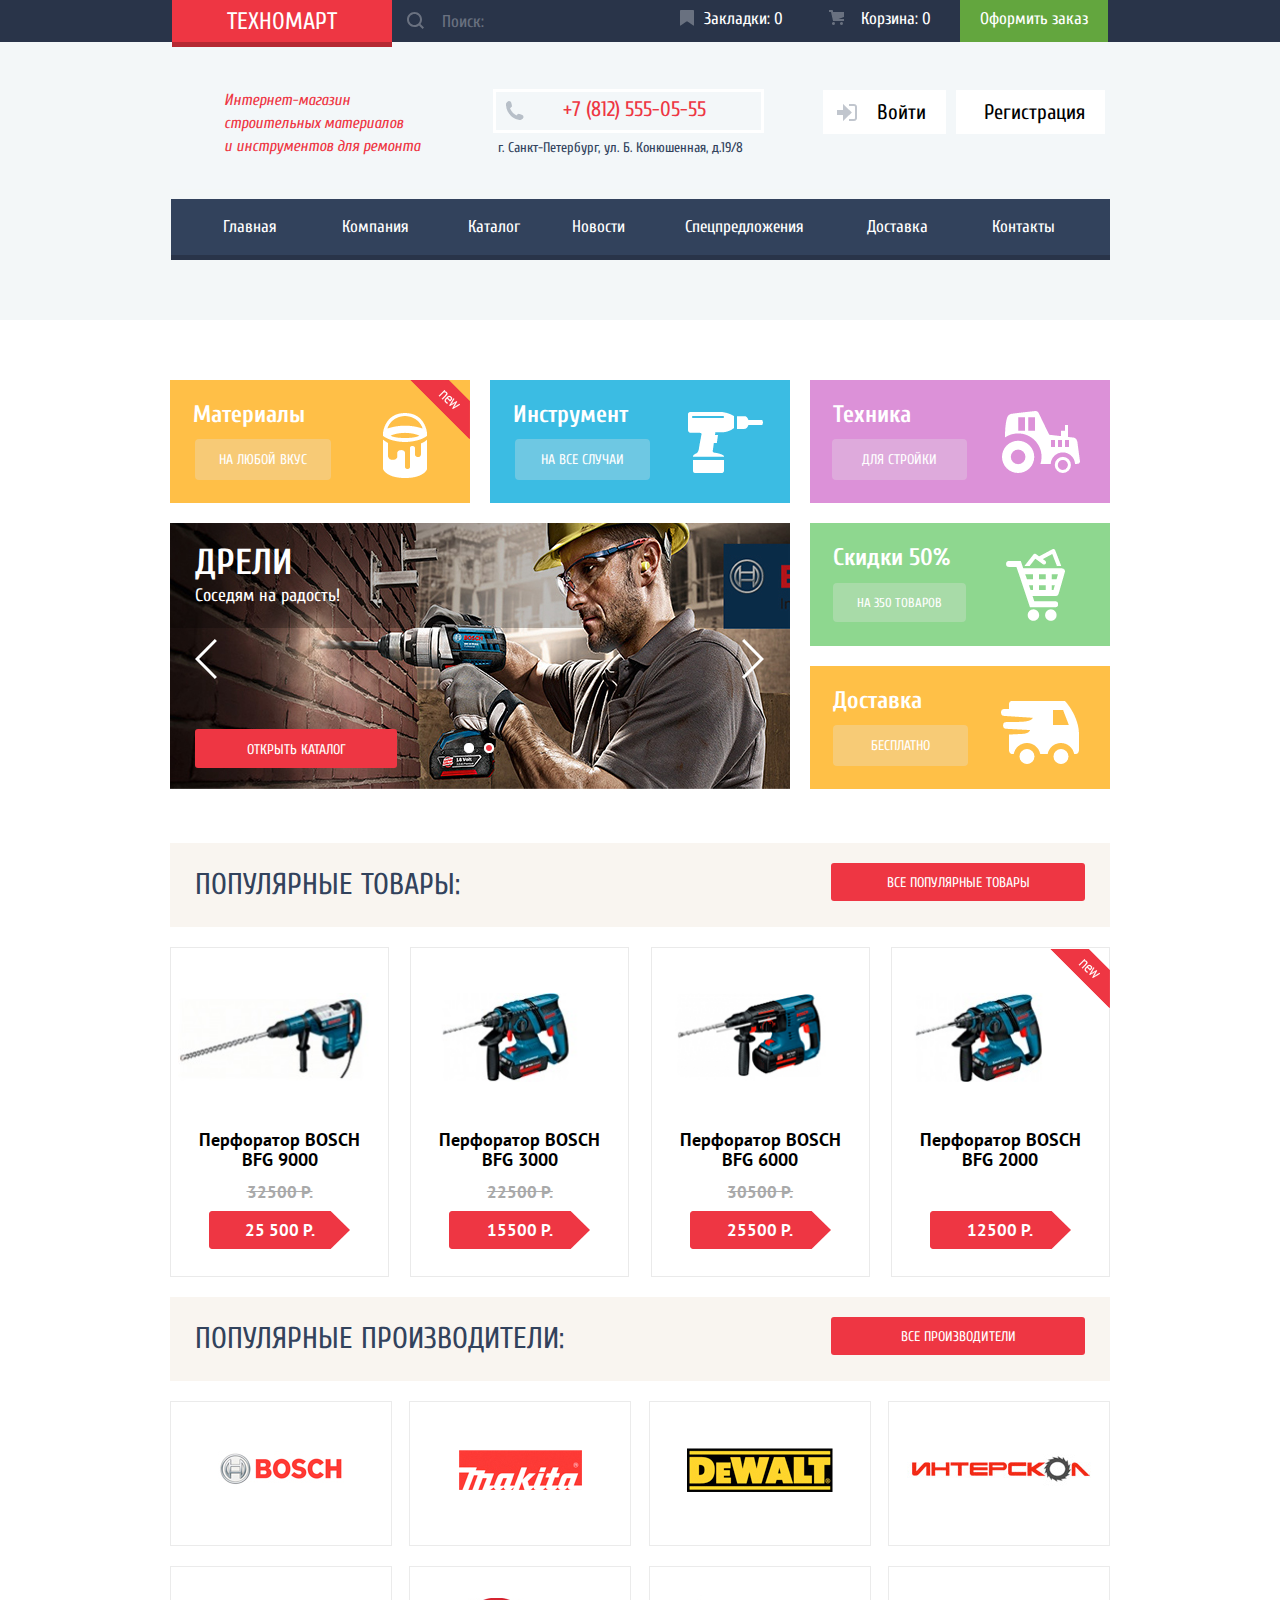
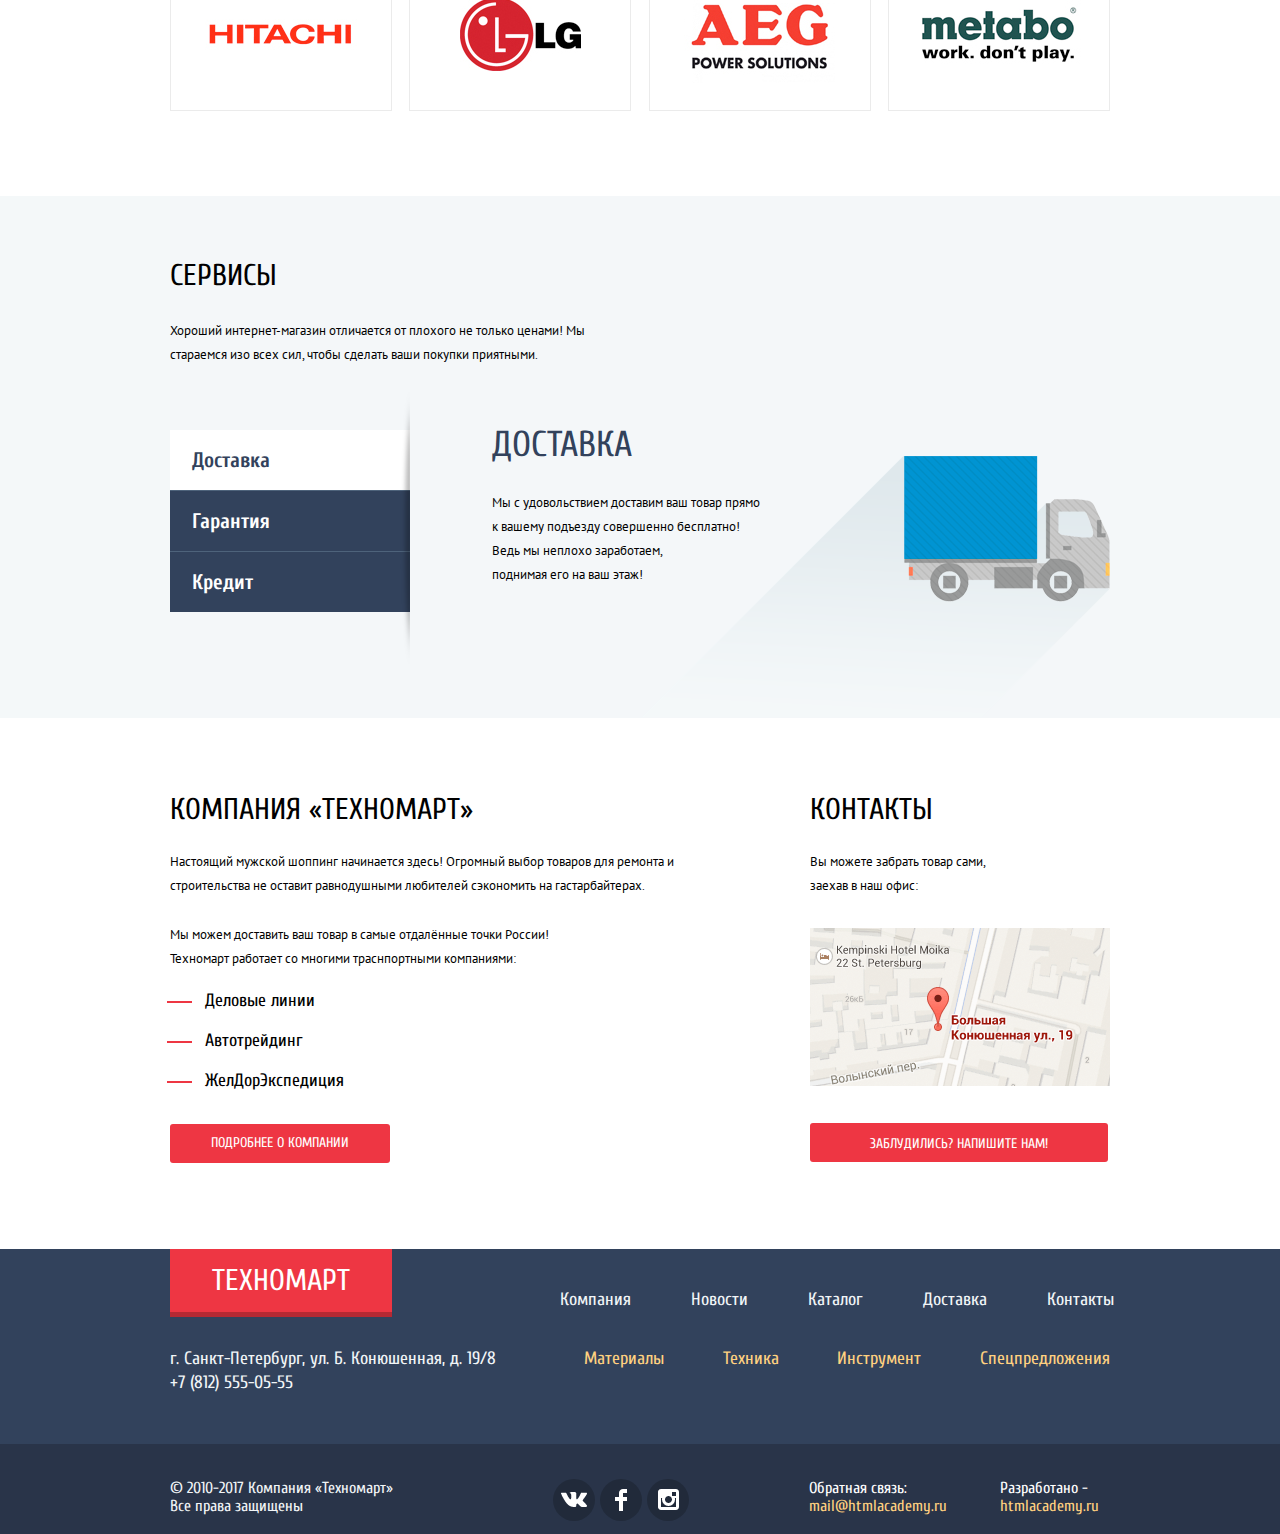
==== commit 79b06e5a: "изменил слайд под макет" ====
--- a/index.html
+++ b/index.html
@@ -86,7 +86,7 @@
         </section>
             <div class="features-bottom container">
                 <figure class="catalog-gallery">
-                    <div class="catalog-slide-1 show">
+                    <div class="catalog-slide-1">
                         <span class="name-1">Перфораторы</span>
                         <span class="info-1">Настоящие мужские игрушки!</span>
                         <img src="img/catalog-perf.jpg" alt="Перфораторы" width="620" height="266" class="slide-1">
@@ -95,10 +95,10 @@
                     
                     <button type="button" class="gallery-control-forward" aria-label="Вперёд"></button>
                     <button type="button" class="gallery-control-backward" aria-label="Назад"></button>
-                    <button type="button" class="gallery-slide-button-1 gallery-slide-select-1" aria-label="Перфораторы"></button>
-                    <button type="button" class="gallery-slide-button-2 " aria-label="Дрели"></button>
-                    
-                    <div class="catalog-slide-2">
+                    <button type="button" class="gallery-slide-button-1 " aria-label="Перфораторы"></button>
+                    <button type="button" class="gallery-slide-button-2 gallery-slide-select-2" aria-label="Дрели"></button>
+                    
+                    <div class="catalog-slide-2 show">
                         <span class="name-2">Дрели</span>
                         <span class="info-2">Соседям на радость!</span>
                         <img src="img/catalog-drill.jpg" alt="Дрели" width="620" height="266" class="slide-2">
--- a/css/style.min.css
+++ b/css/style.min.css
@@ -1 +1 @@
-.button,body{font-family:Cuprum,Arial,sans-serif}.catalog-gallery-button,.features-button,.header-user .main-logo,.name-1,.name-2,.popular-button,.popular-header{text-transform:uppercase}.popular-button,.price,.product-name,.site-nav-item{text-align:center}body{margin:0;padding:0;font-size:13px;line-height:24px;font-weight:400;color:#000;background-color:#fff}a{text-decoration:none}.footer-features a:hover,.footer-navigation a:hover,.my-orders,.personal{text-decoration:underline}img{max-width:100%;height:auto}.button{font-size:14px;line-height:18px}main h2,main h3{font-size:30px;line-height:30px}.main-header{display:flex;flex-direction:column;align-items:center}.visually-hidden:not(:focus):not(:active),input[type=checkbox].visually-hidden,input[type=radio].visually-hidden{position:absolute;margin:-1px;width:1px;height:1px;border:0;padding:0;white-space:nowrap;clip-path:inset(100%);clip:rect(0 0 0 0);overflow:hidden}.container{margin:0 auto;width:940px}.header-wrapper{width:100%;height:320px;background-color:#f3f7f8}.wrapper-user{display:flex;justify-content:center;flex-wrap:wrap;width:100%;background-color:#293449}.wrapper-contacts{display:flex;justify-content:center;flex-wrap:wrap;width:100%;background-color:#f3f7f8}.wrapper-user-nav{height:100px}.services-wrapper{width:100%;background-color:#f4f8f9}.social-wrap{width:100%;background-color:#293449}.conditions-wrap{width:100%;background-color:#32425c}.catalog-about-wrap{width:100%;background-color:#f2f6f8}.modal-overlay{position:fixed;z-index:1;top:0;left:0;display:none;width:100%;height:100%;background:rgba(0,0,0,.5)}.header-user{position:relative;z-index:1;display:flex;flex-wrap:wrap}.header-user,.header-user a{font-size:17px;line-height:18px;color:#fff}.header-user .main-logo{padding:10px 55px;height:22px;font-size:24px;line-height:24px;color:#fff;background-color:#ee3643;box-shadow:0 5px 0 0 #b52933}.main-logo:hover{background-color:#ca2c37;box-shadow:0 5px 0 0 #9a212a}.main-logo:active{background-color:#ba2732;box-shadow:0 5px 0 0 #8e1e26}.header-order-button{padding-top:10px}.header-user .full,.header-user .full:active,.header-user .full:hover{background-color:#ee3643}.header-order-button .order{padding:16px 20px 14px;width:150px;height:42px;font-size:17px;line-height:18px;background-color:#63a63e}.header-order-button:hover .order{background-color:#5fbb2d}.header-order-button:active .order{color:rgba(170,195,155,.51);background-color:#518534}.main-search{margin:0;padding:0;width:270px}.input-search{background:url(../img/icon-search.svg) 10px 13px no-repeat;background-size:17px 17px;opacity:.3}.input-search:hover{opacity:1}.input-search:active,.input-search:focus{background:url(../img/icon-search-active.svg) 10px 13px no-repeat;background-size:17px 17px;opacity:1}.input-search:active .main-search::before,.input-search:focus .main-search::before{content:"";position:absolute;z-index:3;top:13px;left:230px;display:inline-block;vertical-align:middle;padding-right:10px;width:17px;height:17px;background:url(../img/css_sprites.png) -235px -273px no-repeat}.control:hover{background-color:#212a3a}.control .input-search{position:relative;display:inline-block;vertical-align:middle;padding:0 0 0 50px;width:220px;height:42px;color:#fff;background-color:#293449;border:none}.input-search::-webkit-input-placeholder{color:#fff}.control .input-search:hover{color:#fff;background-color:#212a3a;border:none}.control .input-search:active,.control .input-search:focus{color:#000;background-color:#fff}.control:not(.main-search):active{color:rgba(162,165,169,.51);background-color:#161d29}.header-user .main-header-marker{position:relative;padding:10px 20px 10px 42px;width:87px}.main-header-marker::before{content:" ";position:absolute;top:10px;left:18px;display:block;padding-right:13px;width:14px;height:20px;background:url(../img/css_sprites.png) -272px -273px no-repeat;fill:#fff;opacity:.3}.main-header-marker:hover::before{opacity:1}.main-header-marker:active::before{opacity:.3}.main-header-sale{position:relative;padding:10px 10px 10px 50px;width:89px}.main-header-sale::before{content:"";position:absolute;top:10px;left:18px;display:block;padding-right:17px;width:15px;height:15px;background:url(../img/css_sprites.png) -202px -232px no-repeat;opacity:.3}.main-header-sale:hover::before{opacity:1}.main-header-sale:active::before{opacity:.3}.header-contacts{position:relative;display:flex;flex-wrap:wrap;margin-bottom:7px;padding-top:47px;width:940px;background-color:#f3f7f9}.inner-tel::before,.tel::before{content:"";top:9px;right:237px;background:url(../img/css_sprites.png) -316px -188px no-repeat}.header-info{max-width:205px;height:70px;margin:0 0 0 54px;font-style:italic;font-size:16px;line-height:23px;color:#ee3643}.adress-wrap{margin-left:64px;margin-right:55px;width:270px}.inner-tel,.tel{margin:0;color:#ee3643;font-style:normal;font-size:21px;line-height:21px;border:3px solid #fff;display:block}.tel{position:relative;padding:7px 38px 10px 67px;width:160px;height:21px}.tel::before{position:absolute;display:block;width:19px;height:19px}.inner-tel{position:relative;padding:9px 33px 8px 73px;width:160px;height:21px}.inner-tel::before{position:absolute;display:block;width:19px;height:19px}.header-adress,.inner-header-adress{display:block;width:265px;font-size:14px;line-height:24px;color:#32425c}.header-adress{margin-top:3px}.inner-header-adress{margin-top:5px;padding-left:15px}.user-navigation{display:flex;flex-wrap:wrap;list-style:none;padding:0}.header-login-active::before,.header-login::before{left:14px;display:block;content:""}.user-navigation a{position:relative;z-index:0;width:127px;padding:10px 24px;height:45px;font:inherit;color:#000;font-size:21px;line-height:21px;background-color:#fff}.name-1,.name-2,.product-name{font-weight:700}.header-login{margin-right:10px;margin-left:0}.login-link .header-login{position:relative;margin-left:5px;padding:10px 22px 10px 50px;width:80px}.header-login::before{position:absolute;top:14px;width:20px;height:17px;background:url(../img/css_sprites.png) -195px -273px no-repeat;opacity:.3}.header-login:hover::before{opacity:1}.header-login:active::before{opacity:.3}.header-login:hover,.header-registration:hover{color:#ee3643}.header-login:active,.header-registration:active{color:rgba(178,178,178,.3)}.user-navigation-active{position:relative;margin:0;padding:0;list-style:none}.user-navigation-active a{color:#000;width:300px;height:45px}.header-login-active::before{position:absolute;top:12px;width:20px;padding-right:15px;height:18px;background:url(../img/css_sprites.png) -74px -273px no-repeat;opacity:.3}.header-login-active:hover::before,.login-link-active .header-login-exit:hover{opacity:1}.header-login-active:active::before,.login-link-active .header-login-exit:active,.manufacturers-item:active{opacity:.3}.login-link-active{padding:12px 10px 12px 46px;height:25px;font-size:21px;line-height:21px;background-color:#fff}.login-link-active .header-login-exit{display:inline-block;vertical-align:middle;margin-left:30px;width:21px;height:17px;background:url(../img/css_sprites.png) -114px -273px no-repeat;opacity:.3}.header-login-active:active{color:rgba(178,178,178,.3)}.my-orders,.personal{display:inline-block;vertical-align:top;margin-top:3px;font-size:16px;line-height:18px}.my-orders .header-orders,.personal .header-personal{padding-left:5px;color:#32425c}.my-orders{margin-left:10px}.header-orders::after{content:"";position:relative;display:inline-block;vertical-align:middle;margin-left:16px;margin-right:7px;width:4px;height:4px;background-color:#32425c;border-radius:4px}.my-orders:hover a,.personal:hover a{color:#ee3643}.my-orders:active a,.personal:active a{color:rgba(178,178,178,.3)}.main-navigation{min-height:60px}.site-navigation{display:flex;margin:20px 0 0;padding:0;list-style:none}.site-navigation a{padding:18px 35px 19px 52px;width:55px;color:#fff;font-size:17px;line-height:17px;background-color:#32425c;border-bottom:5px solid #293449}.site-nav-item:nth-of-type(2) a{padding:18px 30px 19px;width:38px;height:2px}.site-nav-item:nth-of-type(3) a{padding:18px 36px 19px 29px;width:38px;height:2px}.site-nav-item:nth-of-type(4) a{padding:18px 13px 19px 16px;width:38px;height:2px}.site-nav-item:nth-of-type(5) a{padding:18px 34px 19px 47px;width:33px;height:2px}.site-nav-item:nth-of-type(6) a{padding-left:29px;padding-right:20px}.site-nav-item:nth-of-type(7) a{padding-left:44px;padding-right:55px}.site-navigation a:hover{background-color:#293449}.site-navigation a:active{color:rgba(134,140,149,.3);background-color:#1d2739}.features-top{margin-top:60px;margin-bottom:20px}.features-bottom{display:flex;margin-bottom:54px}.features-flex-wrap{position:relative;display:flex;flex-direction:column;justify-content:space-between;height:266px}.features-list{display:flex;flex-wrap:wrap;margin:0;padding:0;list-style:none}.features-item,.label-new{position:relative;width:300px;height:123px}.features-item:nth-of-type(-n+2),.features-item:nth-of-type(4){margin-right:20px}.features-item h3{font-size:24px;line-height:30px;padding-left:23px;padding-top:24px;margin:0;color:#fff}.features-button{position:relative;top:16px;margin-left:25px;padding:12px 24px;width:135px;height:31px;color:#fff;background-color:rgba(229,229,229,.3);border-radius:4px}.label-new::after,.materials::before{content:"";position:absolute}.features-button-instruments{padding:12px 26px}.features-button-mechanizm{left:-3px;padding:12px 30px}.features-button-sales{padding:12px 26px}.features-button-delivery{padding:12px 38px}.features-button:hover{background-color:rgba(204,204,204,.4)}.features-button:active{background-color:rgba(178,178,178,.5)}.label-new::after{top:0;right:0;display:block;width:60px;height:60px;background:url(../img/new-flag.png) no-repeat}.features-item:nth-of-type(1){background-color:#ffbf47}.features-item:nth-of-type(2){background-color:#3bbce3}.features-item:nth-of-type(3){background-color:#dc91d8}.features-bottom .features-credit{position:relative;margin-right:0;background-color:#8ed78f}.features-bottom .features-delivery{position:relative;margin-right:0;background-color:#ffc047}.materials::before{right:43px;bottom:25px;width:44px;height:65px;background:url(../img/css_sprites.png) -10px -232px no-repeat}.instruments::before,.mechanizm::after{content:"";position:absolute;bottom:30px}.instruments::before{right:27px;width:75px;height:61px;background:url(../img/css_sprites.png) -10px -151px no-repeat}.mechanizm::after{right:30px;width:78px;height:62px;background:url(../img/css_sprites.png) -171px -10px no-repeat}.delivery::after,.sales::after{content:"";position:absolute;bottom:25px}.sales::after{right:45px;width:59px;height:72px;background:url(../img/css_sprites.png) -269px -96px no-repeat}.delivery::after{right:31px;width:78px;height:63px;background:url(../img/css_sprites.png) -10px -68px no-repeat}.catalog-gallery{position:relative;margin:0 20px 0 0}.catalog-gallery-button{position:relative;z-index:11;display:block;width:134px;height:15px;padding:12px 34px;font-size:14px;line-height:18px;text-align:center;color:#fff;background-color:#ee3643;border-radius:3px}.catalog-gallery-button:hover{background-color:#ca2c37}.catalog-gallery-button:active{background-color:#ba2732}.catalog-slide .button:hover{background-color:#ca2c37}.catalog-slide .button:active{background-color:#ba2732}.catalog-slide-1,.catalog-slide-2{bottom:50px;display:none;padding-top:22px;padding-left:25px;width:595px;height:244px}.info-1,.name-1{display:block;color:#fff}.gallery-control-backward,.gallery-control-forward{z-index:11;bottom:110px;padding:10px;width:40px;height:40px;position:absolute;border:none;cursor:pointer}.gallery-control-forward{left:572px;background:url(../img/css_sprites.png) -108px -68px no-repeat}.gallery-control-backward{left:25px;background:url(../img/css_sprites.png) -105px -151px no-repeat}.slide-1{position:absolute;z-index:-1;bottom:0;left:0;width:620px;height:266px}.gallery-slide-button-1,.gallery-slide-button-2{position:absolute;bottom:36px;padding:0;width:10px;height:10px;background:url(../img/selector-2.png) no-repeat}.name-1{margin-bottom:3px;font-size:36px;line-height:36px}.info-1{margin-bottom:121px;font-size:18px;line-height:24px}.gallery-slide-button-1{left:294px;border:none}.gallery-slide-button-2{left:314px;border:none}.gallery-slide-select-1,.gallery-slide-select-2{z-index:12;bottom:36px;padding:0;width:10px;height:10px;background:url(../img/selector-1.png) no-repeat;border:none;position:absolute;display:block}.gallery-slide-select-1{left:294px}.gallery-slide-select-2{left:314px}.slide-2{position:absolute;z-index:-1;bottom:0;left:0;width:620px;height:266px}.name-2{display:block;margin-bottom:3px;font-size:36px;line-height:36px;color:#fff}.info-2,.product-name{display:block;font-size:18px}.info-2{margin-bottom:121px;line-height:24px;color:#fff}.products{min-height:450px}.popular-header{display:flex;justify-content:space-between;padding:27px 25px 26px;margin-bottom:20px;background-color:#f9f5f0}.popular-header h2{margin:0;font-weight:400;color:#32425c}.popular-button{margin-top:-7px;padding:11px 27px;min-width:200px;height:16px;color:#fff;border-radius:3px;background-color:#ee3643}.products-catalog,.products-catalog-inner{position:relative;display:flex;margin:0;padding:0;list-style:none}.popular-button:hover{background-color:#ca2c37}.popular-button:active{background-color:#ba2732}.products-catalog{flex-wrap:wrap;justify-content:space-between;align-items:flex-start}.products-catalog-inner{flex-wrap:wrap;align-items:flex-start;justify-content:flex-start}.products-item,.products-item-inner{position:relative;display:flex;margin-bottom:20px;width:203px;height:266px;border:1px solid #eaeaea}.products-item{flex-direction:column;justify-content:flex-end;padding:45px 7px 15px}.products-item-inner{flex-direction:column;margin-right:20px;padding:35px 7px 15px}.products-item-inner:nth-of-type(3n){margin-right:0}.products-item img,.products-item-inner img{margin-bottom:43px;max-width:100%;height:auto}.catalog-shadow{font-family:"PT Sans",Arial,sans-serif}.catalog-shadow .products-item-inner:hover,.catalog-shadow .products-item:hover{box-shadow:0 5px 20px 0 #b4b8bf}.product-name{margin-bottom:13px;padding:5px 12px 0;line-height:20px}.price,.price-del{display:block;font-weight:700;font-size:17px;line-height:18px}.price-del{align-self:center;margin-bottom:12px;padding-left:10px;width:80px;color:#a9a9a9}.price{margin:auto auto 0;padding-top:10px;width:141px;height:38px;color:#fff;background:url(../img/css_sprites.png) -10px -10px no-repeat}.price:hover{cursor:pointer}.hidden-active{position:absolute;z-index:1;top:10px;left:0;display:none;padding-left:41px;padding-top:30px;width:174px;height:130px;background:#fff}.hidden-button-buy,.hidden-button-marker{padding:7px 0;width:129px;font-family:Cuprum,Arial,sans-serif;text-transform:uppercase}.products-item-inner:hover .hidden-active,.products-item:hover .hidden-active{display:block}.products-item-inner: hover,.products-item:hover{height:264px}.hidden-button-buy{margin:7px auto;color:#fff;background-color:#63a63e;border:none;border-radius:4px;box-shadow:0 3px 0 0 #367315}.hidden-button-marker{margin:0 auto;background-color:#fff;color:#32425c;border:3px solid #63a63e;border-radius:4px}.services-right-description,.services-top p{font-family:"PT Sans",Arial,sans-serif}.hidden-button-marker:hover{border:3px solid #32425c}.hidden-button-marker:active{color:#c1c6ce;border:3px solid #c1c6ce}.hidden-button-buy:hover{background-color:#5fbb2d;box-shadow:0 3px 0 0 #367315}.hidden-button-buy:active{background-color:#518534}.new-label-inner::after,.new-label::after{content:"";position:absolute;z-index:1;left:158px;width:60px;height:60px;background:url(../img/new-flag.png) no-repeat}.new-label::after{bottom:267px}.new-label-inner::after{bottom:257px}.products-item:hover .new-label::after{bottom:250px}.manufacturers{margin-bottom:65px;min-height:420px}.manufacturers-catalog{display:flex;flex-wrap:wrap;justify-content:space-between;margin:0;padding:0;list-style:none}.manufacturers-item{display:flex;justify-content:center;align-items:center;margin-bottom:20px;width:220px;height:143px;border:1px solid #ebebeb}.footer-conditions,.info-wrap{justify-content:space-between}.manufacturers-item:hover{box-shadow:0 5px 20px 0 #b4b8bf}.services{position:relative;margin-bottom:80px;padding-top:65px;height:457px;background-color:#f4f7f9}.services-top{width:425px}.services-top p{margin-bottom:50px}.services-left{position:relative;margin-right:82px;width:240px}.services-wrap{display:flex}.shadow{position:absolute;top:-25px;left:230px}.services-right-credit,.services-right-delivery,.services-right-guarantee{display:none;padding-top:10px}.services-right-description{position:relative;z-index:2;display:block}.services-right-credit::after,.services-right-delivery::after,.services-right-guarantee::after{z-index:1;display:block;position:absolute;content:""}.modal-form label,.services h3:first-of-type,div[class*=services-right] .right-caption{font-family:Cuprum,Arial,sans-serif}.services-right-delivery::after{bottom:1px;right:0;width:468px;height:261px;background:url(../img/services-1.png) no-repeat}.services-right-credit::after{bottom:3px;right:-8px;width:465px;height:285px;background:url(../img/services-3.png) no-repeat}.services-right-guarantee::after{bottom:0;right:-7px;width:389px;height:283px;background:url(../img/services-2.png) no-repeat}.services-right-delivery p{width:275px}.services-right-credit p{width:280px}.services-list{padding:0;list-style:none}.services-item a,.services-item-active a{padding-top:15px;padding-left:22px;width:218px;height:45px;font-size:21px;font-weight:700;line-height:30px;display:block}.services-item a{color:#fff;background-color:#32425c}.border{border-top:1px solid #4e637b}.services-item a:focus,.services-item a:hover{background-color:#293449}.services-item a:active,.services-item-active a,.services-item-active a:active,.services-item-active a:focus,.services-item-active a:hover{background-color:#fff;color:#32425c}.services-shadow{position:absolute;top:-40px;left:230px}.services h3{text-transform:uppercase;font-weight:400}.services h3:first-of-type{margin:0 0 28px;font-size:30px;line-height:30px}div[class*=services-right] .right-caption{text-transform:uppercase;font-size:36px;line-height:36px;color:#32425c}.about p,.contacts p{font-family:"PT Sans",Arial,sans-serif}.services-credit-button{display:block;margin-top:27px;padding:10px 45px;color:#fff;background-color:#ff5357;border:none;border-radius:3px}.services-credit-button:hover{background-color:#ca2c37}.services-credit-button:active{background-color:#ba2732}.about h2{text-transform:uppercase;font-weight:400}.about p{margin-top:25px}.info-wrap{display:flex;margin-bottom:86px;min-height:315px}.info-wrap h2{margin-top:0}.about{width:543px}.about-delivery{margin:20px 0 0;padding-left:35px;list-style:none}.about-delivery-item{position:relative;font-size:18px;line-height:20px}.about-button,.contacts-button{display:block;font-size:14px;line-height:18px;border-radius:3px;color:#fff;text-transform:uppercase;text-align:center}.about-delivery-item:not(:last-child){margin-bottom:20px}.about-delivery-item::before{content:"";position:absolute;left:-38px;top:10px;display:block;margin-bottom:10px;width:25px;height:2px;background-color:#ee3643}.about-button{margin-top:33px;padding:10px;width:200px;height:19px;background-color:#ee3643}.about-button:hover{background-color:#ca2c37}.about-button:active{background-color:#ba2732}.contacts h2{text-transform:uppercase;font-weight:400}.contacts p{margin-bottom:75px;margin-top:0}.contacts-button{margin-top:29px;padding:12px 29px;width:240px;height:15px;background-color:#ee3643}.contacts-button:hover{background-color:#ca2c37}.contacts-button:active{background-color:#ba2732}.main-footer{margin:0 auto}.footer-logo-wrap{padding-top:17px}.main-footer-logo{padding:14px 42px;height:31px;width:200px;color:#fff;text-transform:uppercase;font-size:30px;line-height:30px;background-color:#ee3643;box-shadow:0 5px 0 0 #b52933}.footer-features,.footer-navigation{padding:0;display:flex;list-style:none}.footer-contacts,.footer-features a,.footer-navigation a{font-size:18px;line-height:24px}.main-footer-logo:hover{background-color:#ca2c37;box-shadow:0 5px 0 0 #9a212a}.main-footer-logo:active{background-color:#ba2732;box-shadow:0 5px 0 0 #8e1e26}.footer-conditions{display:flex;height:195px;background-color:#32425c;color:#f1f5f7}.footer-contacts{margin-top:49px}.footer-navigation{justify-content:space-between;margin-top:39px}.footer-navigation a{margin-right:60px;color:#f1f5f7}.footer-features{flex-wrap:wrap;justify-content:space-between;margin-top:34px}.footer-features a{color:#ffd180}.footer-features li:first-child{margin-left:24px}.footer-features a:active,.footer-navigation a:active{text-decoration:none;opacity:.5}.footer-features,.footer-navigation{bottom:125px;width:550px}.footer-social{display:flex;padding-top:35px;background-color:#293449;color:#f1f5f7}.footer-social ul{display:flex;margin-right:115px;margin-top:0;padding:0;list-style:none}.footer-social p{margin:0;font-size:16px;line-height:18px}.footer-social .copyright{display:block;margin-right:160px}.social-button a{display:block;margin-right:5px;width:42px;height:42px;background:url(../img/css_sprites.png) -148px -219px no-repeat #212a3a;border-radius:42px}.social-button:nth-of-type(2) a{background:url(../img/css_sprites.png) -340px 0 no-repeat #212a3a}.social-button:nth-of-type(3) a{background:url(../img/css_sprites.png) -104px -222px no-repeat #212a3a}.social-button a:active,.social-button a:hover{background-color:#ee3643}.connection-wrap{display:flex;flex-wrap:wrap}.connection{color:#fff}.connection-wrap .connection:not(:first-child){margin-left:53px}.connection a{color:#ffd180;font-size:16px;line-height:18px}.connection a:hover{text-decoration:underline}.connection a:active{color:#ee3643;text-decoration:none}.modal-map{position:fixed;z-index:110;left:50%;top:50px;display:none;margin-left:-450px;height:446px;box-shadow:5px 0 20px 0 #111720}.modal-buy,.modal-contacts{box-shadow:0 10px 30px 0 #111720,0 -112px 0 0 #f4f4f4 inset}.modal-map-close{position:absolute;bottom:415px;left:910px;display:block;padding:10px;width:21px;height:21px;background:url(../img/css_sprites.png) -74px -232px no-repeat;border:none}.contacts-wrap{display:flex;width:482px;height:85px;justify-content:space-between}.contacts{height:330px}.modal-contacts{position:fixed;z-index:111;left:50%;top:100px;display:none;margin-left:-300px;padding:46px 80px 36px;width:461px;height:350px;background-color:#fff;border-top:7px solid #ff5357}.button-sybmit-wrap{margin-top:32px;padding-top:36px;padding-left:80px;width:540px;height:112px;background-color:#f4f4f4}.modal-form label{font-size:18px;line-height:18px}.breadcrumbs,.filter,.filter-block,.filter-button,.modal-form input,.modal-form textarea{font-family:"PT Sans",Arial,sans-serif}.modal-form input{width:204px;height:9px}.modal-form input,.modal-form textarea{padding-top:13px;padding-left:16px;padding-bottom:13px;font-size:13px;line-height:18px;border:2px solid #dee3e4}.modal-form input:hover,.modal-form textarea:hover{border:2px solid #b5b5b5}.modal-form input:focus,.modal-form textarea:focus{border:2px solid #ee3643}.modal-button-sybmit{display:block;padding:12px 202px;background-color:#ee3643;color:#fff;border:none;border-radius:3px}.modal-button-sybmit:hover{background-color:#ca2c37}.modal-button-sybmit:active{background-color:#ba2732}.modal-contacts-close{position:absolute;z-index:111;bottom:401px;left:589px;display:block;padding:10px;width:21px;height:21px;background:url(../img/css_sprites.png) -74px -232px no-repeat;border:none}.catalog-item-name{background-color:#f2f6f8;text-transform:uppercase}.catalog-item-name h1{margin:0;padding:30px 100% 30px 30px;font-weight:400;font-size:30px;line-height:30px}.breadcrumbs a,.filter-block{font-size:13px;line-height:18px;text-transform:uppercase}.breadcrumbs{position:relative;display:flex;margin-top:20px;margin-bottom:18px;padding:0;list-style:none}.breadcrumbs a{color:#000}.bread-item:not(:last-child) a::after{content:"";position:relative;bottom:2px;display:inline-block;vertical-align:middle;margin-right:16px;margin-left:16px;width:8px;height:12px;background:url(../img/css_sprites.png) -355px -112px no-repeat}.filter p,.filter-block{background-color:#f7f3ec}.filter-block{display:block;margin:20px 0 0;padding:12px 150px 12px 19px;width:52px;height:14px;border-radius:3px}.filter-wrap{display:flex;flex-wrap:wrap}.filter-option{width:180px}.filter-form{margin-right:0;width:220px}.filter label{position:relative;display:block;margin-bottom:20px;padding-left:35px;background:#fff;min-width:180px;font-size:17px;line-height:30px;font-weight:700;text-transform:uppercase;cursor:pointer}.filter .price-range-label{margin-bottom:15px;padding-left:0}.label-checkbox::before{content:"";position:absolute;z-index:0;left:0;display:block;width:23px;height:23px;background:url(../img/css_sprites.png) -147px -151px no-repeat}input[type=checkbox]:checked+.label-checkbox::before{content:"";position:absolute;z-index:7;left:0;display:block;width:27px;height:23px;background:url(../img/css_sprites.png) -269px -188px no-repeat}.label-radio::before,input[type=radio]:checked+.label-radio::before{position:absolute;left:0;display:block;width:25px;height:25px;content:""}.label-radio::before{background:url(../img/css_sprites.png) -216px -92px no-repeat}input[type=radio]:checked+.label-radio::before{z-index:8;background:url(../img/css_sprites.png) -171px -92px no-repeat}.price-range{width:220px;height:80px}.range-style span{font-size:17px;line-height:18px}.range-style{position:relative;padding-top:39px;padding-bottom:39px;padding-left:25px;background-color:#f7f3ec;border-radius:3px}.scale{width:173px;height:2px;background-color:#d7dcde}.bar{width:131px;height:2px;background-color:#00ca74}.range-toggle-max,.range-toggle-min{bottom:30px;background:url(../img/css_sprites.png) -190px -151px no-repeat;position:absolute}.range-toggle{width:20px;height:20px}.range-toggle-min{left:12px}.range-toggle-max{right:60px}.filter-form input[type=text]{display:inline-block;vertical-align:middle;margin:9px 0 25px;padding:9px 0 14px;width:94px;height:15px;border:0;color:#000;text-align:center}.filter-form span{margin-left:5px;margin-right:5px}.first-range,.second-range{display:block;border-radius:3px;background-color:#f7f3ec}.first-range{margin-right:9px;padding:10px 43px}.second-range{padding:10px 27px;margin-left:8px}.fieldset-style{border:none;border-top:1px solid #e5e5e5}.fieldset-style ul{padding:0;margin:0;list-style:none}.fieldset-style fieldset{margin:0;padding:0;max-width:220px;border:none}.fieldset-style legend{padding-top:15px;padding-bottom:15px;text-transform:uppercase;font-weight:700;font-size:17px;line-height:30px}.filter-option label{display:inline-block;vertical-align:middle;max-width:180px;font-weight:400;font-size:15px;line-height:20px}.filter-button,.paginator-item a,.sort-item a,.sort-section,.sort-section p{font-size:13px;line-height:18px}.filter-button{margin-top:60px;padding:12px 39px 8px;text-transform:uppercase;border:1px solid #e5e5e5;background-color:#fff}.filter-button:focus,.filter-button:hover{border:1px solid #bdc6ca}.filter-button:active{border:1px solid #ee3744}.sort,.sort-section{background-color:#f7f3ec;border-radius:3px;font-family:"PT Sans",Arial,sans-serif;text-transform:uppercase}.sort-section{display:flex;margin:20px 0 7px 20px;padding:11px 17px 6px 19px;width:660px;height:21px}.paginator-list,.sort{padding:0;list-style:none}.sort-item .sort-down-button,.sort-item .sort-up-button{width:11px;display:block;height:18px;text-decoration:none}.sort-section p{display:block;margin:0 135px 0 0}.sort{display:flex;margin:0}.sort-item:nth-of-type(1){margin-right:60px}.sort-item:nth-of-type(2){margin-right:50px}.sort-item:nth-of-type(3){margin-right:40px}.sort-item:nth-of-type(4){margin-right:19px}.sort-item a{margin-bottom:12px;height:12px;font-family:"PT Sans",Arial,sans-serif;color:#000;border-bottom:1px dashed #ee3643;opacity:.3}.sort-item .sort-button-active{color:#ee3643;opacity:1;border:none}.sort-item a:hover{text-decoration:underline;text-decoration-color:#ee3643;border:none;opacity:1}.sort-item a:active{text-decoration:none;color:#ee3643}.sort-item .sort-up-button{background:url(../img/icon-up-dir-active.svg) no-repeat;border:none;opacity:1}.sort-item .sort-down-button{background:url(../img/icon-down-dir.svg) no-repeat;border:none;opacity:.3}.paginator-list{display:flex;flex-wrap:wrap;margin-top:36px}.paginator-item a{margin-right:10px;padding:10px 15px;color:#000;text-transform:uppercase;background-color:#fff;border:1px solid #e5e5e5;border-radius:3px}.paginator-item:last-child a{padding:10px 30px}.paginator-item a:hover{border:1px solid #bdc6ca}.paginator-item a:active{border:1px solid #ee3643}.paginator-item-current a{margin-right:10px;padding:12px 15px;color:#fff;background-color:#ee3643;border-radius:3px}.catalog-about h2{font-family:Cuprum,Arial,sans-serif;text-transform:uppercase;font-weight:400}.catalog-about,.catalog-list{font-family:"PT Sans",Arial,sans-serif}.catalog-about{margin-top:60px;padding-top:35px;padding-bottom:55px;background-color:#f2f6f8}.catalog-list{margin-left:20px;margin-top:12px;width:700px}.modal-form h3{margin:0 0 108px 95px;font-size:30px;line-height:30px}.modal-form h3::before{content:"";position:absolute;left:80px;top:48px;display:block;width:66px;height:66px;background:url(../img/css_sprites.png) -269px -10px no-repeat}.modal-buy{position:fixed;z-index:111;top:100px;left:50%;display:none;margin-left:-300px;padding-top:68px;padding-left:80px;width:560px;height:217px;background-color:#fff;border-top:7px solid #ee3643}.modal-show,.show{display:block}.modal-button-buy{margin-right:20px;padding:11px 61px;color:#fff;text-transform:uppercase;background-color:#ee3643;border:none;border-radius:3px}.modal-button-buy:hover{background-color:#ca2c37}.modal-button-buy:active{background-color:#ba2732}.modal-button-continue{padding:11px 51px;background-color:#fff;border:none;border-radius:3px;text-transform:uppercase;color:#000}.modal-button-close{position:absolute;z-index:111;top:9px;right:9px;display:block;padding:10px;width:21px;height:21px;background:url(../img/css_sprites.png) -74px -232px no-repeat;border:none}@keyframes bounce{0%{transform:translateY(-2000px)}70%{transform:translateY(60px}90%{transform:translateY(-20px)}100%{transform:translateY(0)}}@keyframes shake{0 100%{transform:translateX(0)}10% 30% 50% 70% 90%{transform:translateX(-10px)}20% 40% 60% 80%{transform:translateX(10px)}}.modal-show{animation-name:bounce;animation-duration:.3s}+.button,body{font-family:Cuprum,Arial,sans-serif}.catalog-gallery-button,.features-button,.header-user .main-logo,.name-1,.name-2,.popular-button,.popular-header{text-transform:uppercase}.popular-button,.price,.product-name,.site-nav-item{text-align:center}body{margin:0;padding:0;font-size:13px;line-height:24px;font-weight:400;color:#000;background-color:#fff}a{text-decoration:none}.footer-features a:hover,.footer-navigation a:hover,.my-orders,.personal{text-decoration:underline}img{max-width:100%;height:auto}.button{font-size:14px;line-height:18px}main h2,main h3{font-size:30px;line-height:30px}.main-header{display:flex;flex-direction:column;align-items:center}.visually-hidden:not(:focus):not(:active),input[type=checkbox].visually-hidden,input[type=radio].visually-hidden{position:absolute;margin:-1px;width:1px;height:1px;border:0;padding:0;white-space:nowrap;clip-path:inset(100%);clip:rect(0 0 0 0);overflow:hidden}.container{margin:0 auto;width:940px}.header-wrapper{width:100%;height:320px;background-color:#f3f7f8}.wrapper-user{display:flex;justify-content:center;flex-wrap:wrap;width:100%;background-color:#293449}.wrapper-contacts{display:flex;justify-content:center;flex-wrap:wrap;width:100%;background-color:#f3f7f8}.wrapper-user-nav{height:100px}.services-wrapper{width:100%;background-color:#f4f8f9}.social-wrap{width:100%;background-color:#293449}.conditions-wrap{width:100%;background-color:#32425c}.catalog-about-wrap{width:100%;background-color:#f2f6f8}.modal-overlay{position:fixed;z-index:1;top:0;left:0;display:none;width:100%;height:100%;background:rgba(0,0,0,.5)}.header-user{position:relative;z-index:1;display:flex;flex-wrap:wrap}.header-user,.header-user a{font-size:17px;line-height:18px;color:#fff}.header-user .main-logo{padding:10px 55px;height:22px;font-size:24px;line-height:24px;color:#fff;background-color:#ee3643;box-shadow:0 5px 0 0 #b52933}.main-logo:hover{background-color:#ca2c37;box-shadow:0 5px 0 0 #9a212a}.main-logo:active{background-color:#ba2732;box-shadow:0 5px 0 0 #8e1e26}.header-order-button{padding-top:10px}.header-user .full,.header-user .full:active,.header-user .full:hover{background-color:#ee3643}.header-order-button .order{padding:16px 20px 14px;width:150px;height:42px;font-size:17px;line-height:18px;background-color:#63a63e}.header-order-button:hover .order{background-color:#5fbb2d}.header-order-button:active .order{color:rgba(170,195,155,.51);background-color:#518534}.main-search{margin:0;padding:0;width:270px}.input-search{background:url(../img/icon-search.svg) 15px 12px no-repeat;background-size:17px 17px;opacity:.3}.input-search:hover{opacity:1}.input-search:active,.input-search:focus{background:url(../img/icon-search-active.svg) 10px 13px no-repeat;background-size:17px 17px;opacity:1}.input-search:active .main-search::before,.input-search:focus .main-search::before{content:"";position:absolute;z-index:3;top:13px;left:230px;display:inline-block;vertical-align:middle;padding-right:10px;width:17px;height:17px;background:url(../img/css_sprites.png) -235px -273px no-repeat}.control:hover{background-color:#212a3a}.control .input-search{position:relative;display:inline-block;vertical-align:middle;padding:0 0 0 50px;width:220px;height:42px;color:#fff;background-color:#293449;border:none}.input-search::-webkit-input-placeholder{color:#fff}.control .input-search:hover{color:#fff;background-color:#212a3a;border:none}.control .input-search:active,.control .input-search:focus{color:#000;background-color:#fff}.control:not(.main-search):active{color:rgba(162,165,169,.51);background-color:#161d29}.header-user .main-header-marker{position:relative;padding:10px 20px 10px 42px;width:87px}.main-header-marker::before{content:" ";position:absolute;top:10px;left:18px;display:block;padding-right:13px;width:14px;height:20px;background:url(../img/css_sprites.png) -272px -273px no-repeat;fill:#fff;opacity:.3}.main-header-marker:hover::before{opacity:1}.main-header-marker:active::before{opacity:.3}.main-header-sale{position:relative;padding:10px 10px 10px 50px;width:89px}.main-header-sale::before{content:"";position:absolute;top:10px;left:18px;display:block;padding-right:17px;width:15px;height:15px;background:url(../img/css_sprites.png) -202px -232px no-repeat;opacity:.3}.main-header-sale:hover::before{opacity:1}.main-header-sale:active::before{opacity:.3}.header-contacts{position:relative;display:flex;flex-wrap:wrap;margin-bottom:7px;padding-top:47px;width:940px;background-color:#f3f7f9}.inner-tel::before,.tel::before{content:"";top:9px;right:237px;background:url(../img/css_sprites.png) -316px -188px no-repeat}.header-info{max-width:205px;height:70px;margin:0 0 0 54px;font-style:italic;font-size:16px;line-height:23px;color:#ee3643}.adress-wrap{margin-left:64px;margin-right:55px;width:270px}.inner-tel,.tel{margin:0;color:#ee3643;font-style:normal;font-size:21px;line-height:21px;border:3px solid #fff;display:block}.tel{position:relative;padding:7px 38px 10px 67px;width:160px;height:21px}.tel::before{position:absolute;display:block;width:19px;height:19px}.inner-tel{position:relative;padding:9px 33px 8px 73px;width:160px;height:21px}.inner-tel::before{position:absolute;display:block;width:19px;height:19px}.header-adress,.inner-header-adress{display:block;width:265px;font-size:14px;line-height:24px;color:#32425c}.header-adress{margin-top:3px;padding-left:5px}.inner-header-adress{margin-top:5px;padding-left:15px}.user-navigation{display:flex;flex-wrap:wrap;list-style:none;padding:0}.header-login-active::before,.header-login::before{left:14px;display:block;content:""}.user-navigation a{position:relative;z-index:0;width:127px;padding:10px 20px 10px 28px;height:45px;font:inherit;color:#000;font-size:21px;line-height:21px;background-color:#fff}.name-1,.name-2,.product-name{font-weight:700}.header-login{margin-right:10px;margin-left:0}.login-link .header-login{position:relative;margin-left:5px;padding:10px 20px 10px 54px;width:80px}.header-login::before{position:absolute;top:14px;width:20px;height:17px;background:url(../img/css_sprites.png) -195px -273px no-repeat;opacity:.3}.header-login:hover::before{opacity:1}.header-login:active::before{opacity:.3}.header-login:hover,.header-registration:hover{color:#ee3643}.header-login:active,.header-registration:active{color:rgba(178,178,178,.3)}.user-navigation-active{position:relative;margin:0;padding:0;list-style:none}.user-navigation-active a{color:#000;width:300px;height:45px}.header-login-active::before{position:absolute;top:12px;width:20px;padding-right:15px;height:18px;background:url(../img/css_sprites.png) -74px -273px no-repeat;opacity:.3}.header-login-active:hover::before,.login-link-active .header-login-exit:hover{opacity:1}.header-login-active:active::before,.login-link-active .header-login-exit:active,.manufacturers-item:active{opacity:.3}.login-link-active{padding:12px 10px 12px 46px;height:25px;font-size:21px;line-height:21px;background-color:#fff}.login-link-active .header-login-exit{display:inline-block;vertical-align:middle;margin-left:30px;width:21px;height:17px;background:url(../img/css_sprites.png) -114px -273px no-repeat;opacity:.3}.header-login-active:active{color:rgba(178,178,178,.3)}.my-orders,.personal{display:inline-block;vertical-align:top;margin-top:3px;font-size:16px;line-height:18px}.my-orders .header-orders,.personal .header-personal{padding-left:5px;color:#32425c}.my-orders{margin-left:10px}.header-orders::after{content:"";position:relative;display:inline-block;vertical-align:middle;margin-left:16px;margin-right:7px;width:4px;height:4px;background-color:#32425c;border-radius:4px}.my-orders:hover a,.personal:hover a{color:#ee3643}.my-orders:active a,.personal:active a{color:rgba(178,178,178,.3)}.main-navigation{min-height:60px}.site-navigation{display:flex;margin:20px 0 0;padding:0;list-style:none}.site-navigation a{padding:18px 35px 19px 52px;width:55px;color:#fff;font-size:17px;line-height:17px;background-color:#32425c;border-bottom:5px solid #293449}.site-nav-item:nth-of-type(2) a{padding:18px 30px 19px;width:38px;height:2px}.site-nav-item:nth-of-type(3) a{padding:18px 36px 19px 29px;width:38px;height:2px}.site-nav-item:nth-of-type(4) a{padding:18px 13px 19px 16px;width:38px;height:2px}.site-nav-item:nth-of-type(5) a{padding:18px 34px 19px 47px;width:33px;height:2px}.site-nav-item:nth-of-type(6) a{padding-left:29px;padding-right:20px}.site-nav-item:nth-of-type(7) a{padding-left:44px;padding-right:55px}.site-navigation a:hover{background-color:#293449}.site-navigation a:active{color:rgba(134,140,149,.3);background-color:#1d2739}.features-top{margin-top:60px;margin-bottom:20px}.features-bottom{display:flex;margin-bottom:54px}.features-flex-wrap{position:relative;display:flex;flex-direction:column;justify-content:space-between;height:266px}.features-list{display:flex;flex-wrap:wrap;margin:0;padding:0;list-style:none}.features-item,.label-new{position:relative;width:300px;height:123px}.features-item:nth-of-type(-n+2),.features-item:nth-of-type(4){margin-right:20px}.features-item h3{font-size:24px;line-height:30px;padding-left:23px;padding-top:20px;margin:0;color:#fff}.features-button{position:relative;top:18px;margin-left:25px;padding:12px 24px;width:135px;height:31px;color:#fff;background-color:rgba(229,229,229,.3);border-radius:4px}.label-new::after,.materials::before{content:"";position:absolute}.features-button-instruments{padding:12px 26px}.features-button-mechanizm{left:-3px;padding:12px 30px}.features-button-sales{margin-left:23px;padding:12px 24px}.features-button-delivery{margin-left:23px;padding:12px 38px}.features-button:hover{background-color:rgba(204,204,204,.4)}.features-button:active{background-color:rgba(178,178,178,.5)}.label-new::after{top:0;right:0;display:block;width:60px;height:60px;background:url(../img/new-flag.png) no-repeat}.features-item:nth-of-type(1){background-color:#ffbf47}.features-item:nth-of-type(2){background-color:#3bbce3}.features-item:nth-of-type(3){background-color:#dc91d8}.features-bottom .features-credit{position:relative;margin-right:0;background-color:#8ed78f}.features-bottom .features-delivery{position:relative;margin-right:0;background-color:#ffc047}.materials::before{right:43px;bottom:25px;width:44px;height:65px;background:url(../img/css_sprites.png) -10px -232px no-repeat}.instruments::before,.mechanizm::after{content:"";position:absolute;bottom:30px}.instruments::before{right:27px;width:75px;height:61px;background:url(../img/css_sprites.png) -10px -151px no-repeat}.mechanizm::after{right:30px;width:78px;height:62px;background:url(../img/css_sprites.png) -171px -10px no-repeat}.delivery::after,.sales::after{content:"";position:absolute;bottom:25px}.sales::after{right:45px;width:59px;height:72px;background:url(../img/css_sprites.png) -269px -96px no-repeat}.delivery::after{right:31px;width:78px;height:63px;background:url(../img/css_sprites.png) -10px -68px no-repeat}.catalog-gallery{position:relative;margin:0 20px 0 0}.catalog-gallery-button{position:relative;z-index:11;display:block;width:134px;height:15px;padding:12px 34px;font-size:14px;line-height:18px;text-align:center;color:#fff;background-color:#ee3643;border-radius:3px}.catalog-gallery-button:hover{background-color:#ca2c37}.catalog-gallery-button:active{background-color:#ba2732}.catalog-slide .button:hover{background-color:#ca2c37}.catalog-slide .button:active{background-color:#ba2732}.catalog-slide-1,.catalog-slide-2{bottom:50px;display:none;padding-top:22px;padding-left:25px;width:595px;height:244px}.info-1,.name-1{display:block;color:#fff}.gallery-control-backward,.gallery-control-forward{z-index:11;bottom:110px;padding:10px;width:40px;height:40px;position:absolute;border:none;cursor:pointer}.gallery-control-forward{left:572px;background:url(../img/css_sprites.png) -108px -68px no-repeat}.gallery-control-backward{left:25px;background:url(../img/css_sprites.png) -105px -151px no-repeat}.slide-1{position:absolute;z-index:-1;bottom:0;left:0;width:620px;height:266px}.gallery-slide-button-1,.gallery-slide-button-2{position:absolute;bottom:36px;padding:0;width:10px;height:10px;background:url(../img/selector-2.png) no-repeat}.name-1{margin-bottom:3px;font-size:36px;line-height:36px}.info-1{margin-bottom:121px;font-size:18px;line-height:24px}.gallery-slide-button-1{left:294px;border:none}.gallery-slide-button-2{left:314px;border:none}.gallery-slide-select-1,.gallery-slide-select-2{z-index:12;bottom:36px;padding:0;width:10px;height:10px;background:url(../img/selector-1.png) no-repeat;border:none;position:absolute;display:block}.gallery-slide-select-1{left:294px}.gallery-slide-select-2{left:314px}.slide-2{position:absolute;z-index:-1;bottom:0;left:0;width:620px;height:266px}.name-2{display:block;margin-bottom:3px;font-size:36px;line-height:36px;color:#fff}.info-2,.product-name{display:block;font-size:18px}.info-2{margin-bottom:121px;line-height:24px;color:#fff}.products{min-height:450px}.popular-header{display:flex;justify-content:space-between;padding:27px 25px 26px;margin-bottom:20px;background-color:#f9f5f0}.popular-header h2{margin:0;font-weight:400;color:#32425c}.popular-button{margin-top:-7px;padding:11px 27px;min-width:200px;height:16px;color:#fff;border-radius:3px;background-color:#ee3643}.products-catalog,.products-catalog-inner{position:relative;display:flex;margin:0;padding:0;list-style:none}.popular-button:hover{background-color:#ca2c37}.popular-button:active{background-color:#ba2732}.products-catalog{flex-wrap:wrap;justify-content:space-between;align-items:flex-start}.products-catalog-inner{flex-wrap:wrap;align-items:flex-start;justify-content:flex-start}.products-item,.products-item-inner{position:relative;display:flex;margin-bottom:20px;width:203px;height:266px;border:1px solid #eaeaea}.products-item{flex-direction:column;justify-content:flex-end;padding:45px 7px 17px}.products-item-inner{flex-direction:column;margin-right:20px;padding:35px 7px 15px}.products-item-inner:nth-of-type(3n){margin-right:0}.products-item img,.products-item-inner img{margin-bottom:43px;max-width:100%;height:auto}.catalog-shadow{font-family:"PT Sans",Arial,sans-serif}.catalog-shadow .products-item-inner:hover,.catalog-shadow .products-item:hover{box-shadow:0 5px 20px 0 #b4b8bf}.product-name{margin-bottom:13px;padding:5px 12px 0;line-height:20px}.price,.price-del{display:block;font-weight:700;font-size:17px;line-height:18px}.price-del{align-self:center;margin-bottom:-3px;padding-left:14px;padding-bottom:3px;width:80px;color:#a9a9a9}.price{margin:auto auto 0;padding-top:10px;width:141px;height:38px;color:#fff;background:url(../img/css_sprites.png) -10px -10px no-repeat}.price:hover{cursor:pointer}.hidden-active{position:absolute;z-index:1;top:10px;left:0;display:none;padding-left:41px;padding-top:30px;width:174px;height:130px;background:#fff}.hidden-button-buy,.hidden-button-marker{padding:7px 0;width:129px;font-family:Cuprum,Arial,sans-serif;text-transform:uppercase}.products-item-inner:hover .hidden-active,.products-item:hover .hidden-active{display:block}.products-item-inner: hover,.products-item:hover{height:264px}.hidden-button-buy{margin:7px auto;color:#fff;background-color:#63a63e;border:none;border-radius:4px;box-shadow:0 3px 0 0 #367315}.hidden-button-marker{margin:0 auto;background-color:#fff;color:#32425c;border:3px solid #63a63e;border-radius:4px}.services-right-description,.services-top p{font-family:"PT Sans",Arial,sans-serif}.hidden-button-marker:hover{border:3px solid #32425c}.hidden-button-marker:active{color:#c1c6ce;border:3px solid #c1c6ce}.hidden-button-buy:hover{background-color:#5fbb2d;box-shadow:0 3px 0 0 #367315}.hidden-button-buy:active{background-color:#518534}.new-label-inner::after,.new-label::after{content:"";position:absolute;z-index:1;left:158px;width:60px;height:60px;background:url(../img/new-flag.png) no-repeat}.new-label::after{bottom:267px}.new-label-inner::after{bottom:257px}.products-item:hover .new-label::after{bottom:250px}.manufacturers{margin-bottom:65px;min-height:420px}.manufacturers-catalog{display:flex;flex-wrap:wrap;justify-content:space-between;margin:0;padding:0;list-style:none}.manufacturers-item{display:flex;justify-content:center;align-items:center;margin-bottom:20px;width:220px;height:143px;border:1px solid #ebebeb}.footer-conditions,.info-wrap{justify-content:space-between}.manufacturers-item:hover{box-shadow:0 5px 20px 0 #b4b8bf}.services{position:relative;margin-bottom:77px;padding-top:65px;height:457px;background-color:#f4f7f9}.services-top{width:425px}.services-top p{margin-bottom:50px}.services-left{position:relative;margin-right:82px;width:240px}.services-wrap{display:flex}.shadow{position:absolute;top:-25px;left:230px}.services-right-credit,.services-right-delivery,.services-right-guarantee{display:none;padding-top:10px}.services-right-description{position:relative;z-index:2;display:block}.services-right-credit::after,.services-right-delivery::after,.services-right-guarantee::after{z-index:1;display:block;position:absolute;content:""}.modal-form label,.services h3:first-of-type,div[class*=services-right] .right-caption{font-family:Cuprum,Arial,sans-serif}.services-right-delivery::after{bottom:1px;right:0;width:468px;height:261px;background:url(../img/services-1.png) no-repeat}.services-right-credit::after{bottom:3px;right:-8px;width:465px;height:285px;background:url(../img/services-3.png) no-repeat}.services-right-guarantee::after{bottom:0;right:-7px;width:389px;height:283px;background:url(../img/services-2.png) no-repeat}.services-right-delivery p{width:275px}.services-right-credit p{width:280px}.services-list{padding:0;list-style:none}.services-item a,.services-item-active a{padding-top:15px;padding-left:22px;width:218px;height:45px;font-size:21px;font-weight:700;line-height:30px;display:block}.services-item a{color:#fff;background-color:#32425c}.border{border-top:1px solid #4e637b}.services-item a:focus,.services-item a:hover{background-color:#293449}.services-item a:active,.services-item-active a,.services-item-active a:active,.services-item-active a:focus,.services-item-active a:hover{background-color:#fff;color:#32425c}.services-shadow{position:absolute;top:-40px;left:230px}.services h3{text-transform:uppercase;font-weight:400}.services h3:first-of-type{margin:0 0 28px;font-size:30px;line-height:30px}div[class*=services-right] .right-caption{text-transform:uppercase;font-size:36px;line-height:36px;color:#32425c}.about p,.contacts p{font-family:"PT Sans",Arial,sans-serif}.services-credit-button{display:block;margin-top:27px;padding:10px 45px;color:#fff;background-color:#ff5357;border:none;border-radius:3px}.services-credit-button:hover{background-color:#ca2c37}.services-credit-button:active{background-color:#ba2732}.about h2{text-transform:uppercase;font-weight:400}.about p{margin-top:25px}.info-wrap{display:flex;margin-bottom:86px;min-height:315px}.info-wrap h2{margin-top:0}.about{width:543px}.about-delivery{margin:20px 0 0;padding-left:35px;list-style:none}.about-delivery-item{position:relative;font-size:18px;line-height:20px}.about-button,.contacts-button{display:block;font-size:14px;line-height:18px;border-radius:3px;color:#fff;text-transform:uppercase;text-align:center}.about-delivery-item:not(:last-child){margin-bottom:20px}.about-delivery-item::before{content:"";position:absolute;left:-38px;top:10px;display:block;margin-bottom:10px;width:25px;height:2px;background-color:#ee3643}.about-button{margin-top:33px;padding:10px;width:200px;height:19px;background-color:#ee3643}.about-button:hover{background-color:#ca2c37}.about-button:active{background-color:#ba2732}.contacts h2{text-transform:uppercase;font-weight:400}.contacts p{margin-bottom:30px;margin-top:0}.contacts-button{margin-top:29px;padding:12px 29px;width:240px;height:15px;background-color:#ee3643}.contacts-button:hover{background-color:#ca2c37}.contacts-button:active{background-color:#ba2732}.main-footer{margin:0 auto}.footer-logo-wrap{padding-top:17px}.main-footer-logo{padding:14px 42px;height:31px;width:200px;color:#fff;text-transform:uppercase;font-size:30px;line-height:30px;background-color:#ee3643;box-shadow:0 5px 0 0 #b52933}.footer-features,.footer-navigation{padding:0;display:flex;list-style:none}.footer-contacts,.footer-features a,.footer-navigation a{font-size:18px;line-height:24px}.main-footer-logo:hover{background-color:#ca2c37;box-shadow:0 5px 0 0 #9a212a}.main-footer-logo:active{background-color:#ba2732;box-shadow:0 5px 0 0 #8e1e26}.footer-conditions{display:flex;height:195px;background-color:#32425c;color:#f1f5f7}.footer-contacts{margin-top:49px}.footer-navigation{justify-content:space-between;margin-top:39px}.footer-navigation a{margin-right:60px;color:#f1f5f7}.footer-features{flex-wrap:wrap;justify-content:space-between;margin-top:34px}.footer-features a{color:#ffd180}.footer-features li:first-child{margin-left:24px}.footer-features a:active,.footer-navigation a:active{text-decoration:none;opacity:.5}.footer-features,.footer-navigation{bottom:125px;width:550px}.footer-social{display:flex;padding-top:35px;background-color:#293449;color:#f1f5f7}.footer-social ul{display:flex;margin-right:115px;margin-top:0;padding:0;list-style:none}.footer-social p{margin:0;font-size:16px;line-height:18px}.footer-social .copyright{display:block;margin-right:160px}.social-button a{display:block;margin-right:5px;width:42px;height:42px;background:url(../img/css_sprites.png) -148px -219px no-repeat #212a3a;border-radius:42px}.social-button:nth-of-type(2) a{background:url(../img/css_sprites.png) -340px 0 no-repeat #212a3a}.social-button:nth-of-type(3) a{background:url(../img/css_sprites.png) -104px -222px no-repeat #212a3a}.social-button a:active,.social-button a:hover{background-color:#ee3643}.connection-wrap{display:flex;flex-wrap:wrap}.connection{color:#fff}.connection-wrap .connection:not(:first-child){margin-left:53px}.connection a{color:#ffd180;font-size:16px;line-height:18px}.connection a:hover{text-decoration:underline}.connection a:active{color:#ee3643;text-decoration:none}.modal-map{position:fixed;z-index:110;left:50%;top:50px;display:none;margin-left:-450px;height:446px;box-shadow:5px 0 20px 0 #111720}.modal-buy,.modal-contacts{box-shadow:0 10px 30px 0 #111720,0 -112px 0 0 #f4f4f4 inset}.modal-map-close{position:absolute;bottom:415px;left:910px;display:block;padding:10px;width:21px;height:21px;background:url(../img/css_sprites.png) -74px -232px no-repeat;border:none}.contacts-wrap{display:flex;width:482px;height:85px;justify-content:space-between}.contacts{height:330px}.modal-contacts{position:fixed;z-index:111;left:50%;top:100px;display:none;margin-left:-300px;padding:46px 80px 36px;width:461px;height:350px;background-color:#fff;border-top:7px solid #ff5357}.modal-contacts p{margin-bottom:75px}.button-sybmit-wrap{margin-top:32px;padding-top:36px;padding-left:80px;width:540px;height:112px;background-color:#f4f4f4}.modal-form label{font-size:18px;line-height:18px}.breadcrumbs,.filter,.filter-block,.filter-button,.modal-form input,.modal-form textarea{font-family:"PT Sans",Arial,sans-serif}.modal-form input{width:204px;height:9px}.modal-form input,.modal-form textarea{padding-top:13px;padding-left:16px;padding-bottom:13px;font-size:13px;line-height:18px;border:2px solid #dee3e4}.modal-form input:hover,.modal-form textarea:hover{border:2px solid #b5b5b5}.modal-form input:focus,.modal-form textarea:focus{border:2px solid #ee3643}.modal-button-sybmit{display:block;padding:12px 202px;background-color:#ee3643;color:#fff;border:none;border-radius:3px}.modal-button-sybmit:hover{background-color:#ca2c37}.modal-button-sybmit:active{background-color:#ba2732}.modal-contacts-close{position:absolute;z-index:111;bottom:401px;left:589px;display:block;padding:10px;width:21px;height:21px;background:url(../img/css_sprites.png) -74px -232px no-repeat;border:none}.catalog-item-name{background-color:#f2f6f8;text-transform:uppercase}.catalog-item-name h1{margin:0;padding:30px 100% 30px 30px;font-weight:400;font-size:30px;line-height:30px}.breadcrumbs a,.filter-block{font-size:13px;line-height:18px;text-transform:uppercase}.breadcrumbs{position:relative;display:flex;margin-top:20px;margin-bottom:18px;padding:0;list-style:none}.breadcrumbs a{color:#000}.bread-item:not(:last-child) a::after{content:"";position:relative;bottom:2px;display:inline-block;vertical-align:middle;margin-right:16px;margin-left:16px;width:8px;height:12px;background:url(../img/css_sprites.png) -355px -112px no-repeat}.filter p,.filter-block{background-color:#f7f3ec}.filter-block{display:block;margin:20px 0 0;padding:12px 150px 12px 19px;width:52px;height:14px;border-radius:3px}.filter-wrap{display:flex;flex-wrap:wrap}.filter-option{width:180px}.filter-form{margin-right:0;width:220px}.filter label{position:relative;display:block;margin-bottom:20px;padding-left:35px;background:#fff;min-width:180px;font-size:17px;line-height:30px;font-weight:700;text-transform:uppercase;cursor:pointer}.filter .price-range-label{margin-bottom:15px;padding-left:0}.label-checkbox::before{content:"";position:absolute;z-index:0;left:0;display:block;width:23px;height:23px;background:url(../img/css_sprites.png) -147px -151px no-repeat}input[type=checkbox]:checked+.label-checkbox::before{content:"";position:absolute;z-index:7;left:0;display:block;width:27px;height:23px;background:url(../img/css_sprites.png) -269px -188px no-repeat}.label-radio::before,input[type=radio]:checked+.label-radio::before{position:absolute;left:0;display:block;width:25px;height:25px;content:""}.label-radio::before{background:url(../img/css_sprites.png) -216px -92px no-repeat}input[type=radio]:checked+.label-radio::before{z-index:8;background:url(../img/css_sprites.png) -171px -92px no-repeat}.price-range{width:220px;height:80px}.range-style span{font-size:17px;line-height:18px}.range-style{position:relative;padding-top:39px;padding-bottom:39px;padding-left:25px;background-color:#f7f3ec;border-radius:3px}.scale{width:173px;height:2px;background-color:#d7dcde}.bar{width:131px;height:2px;background-color:#00ca74}.range-toggle-max,.range-toggle-min{bottom:30px;background:url(../img/css_sprites.png) -190px -151px no-repeat;position:absolute}.range-toggle{width:20px;height:20px}.range-toggle-min{left:12px}.range-toggle-max{right:60px}.filter-form input[type=text]{display:inline-block;vertical-align:middle;margin:9px 0 25px;padding:9px 0 14px;width:94px;height:15px;border:0;color:#000;text-align:center}.filter-form span{margin-left:5px;margin-right:5px}.first-range,.second-range{display:block;border-radius:3px;background-color:#f7f3ec}.first-range{margin-right:9px;padding:10px 43px}.second-range{padding:10px 27px;margin-left:8px}.fieldset-style{border:none;border-top:1px solid #e5e5e5}.fieldset-style ul{padding:0;margin:0;list-style:none}.fieldset-style fieldset{margin:0;padding:0;max-width:220px;border:none}.fieldset-style legend{padding-top:15px;padding-bottom:15px;text-transform:uppercase;font-weight:700;font-size:17px;line-height:30px}.filter-option label{display:inline-block;vertical-align:middle;max-width:180px;font-weight:400;font-size:15px;line-height:20px}.filter-button,.paginator-item a,.sort-item a,.sort-section,.sort-section p{font-size:13px;line-height:18px}.filter-button{margin-top:60px;padding:12px 39px 8px;text-transform:uppercase;border:1px solid #e5e5e5;background-color:#fff}.filter-button:focus,.filter-button:hover{border:1px solid #bdc6ca}.filter-button:active{border:1px solid #ee3744}.sort,.sort-section{background-color:#f7f3ec;border-radius:3px;font-family:"PT Sans",Arial,sans-serif;text-transform:uppercase}.sort-section{display:flex;margin:20px 0 7px 20px;padding:11px 17px 6px 19px;width:660px;height:21px}.paginator-list,.sort{padding:0;list-style:none}.sort-item .sort-down-button,.sort-item .sort-up-button{width:11px;display:block;height:18px;text-decoration:none}.sort-section p{display:block;margin:0 135px 0 0}.sort{display:flex;margin:0}.sort-item:nth-of-type(1){margin-right:60px}.sort-item:nth-of-type(2){margin-right:50px}.sort-item:nth-of-type(3){margin-right:40px}.sort-item:nth-of-type(4){margin-right:19px}.sort-item a{margin-bottom:12px;height:12px;font-family:"PT Sans",Arial,sans-serif;color:#000;border-bottom:1px dashed #ee3643;opacity:.3}.sort-item .sort-button-active{color:#ee3643;opacity:1;border:none}.sort-item a:hover{text-decoration:underline;text-decoration-color:#ee3643;border:none;opacity:1}.sort-item a:active{text-decoration:none;color:#ee3643}.sort-item .sort-up-button{background:url(../img/icon-up-dir-active.svg) no-repeat;border:none;opacity:1}.sort-item .sort-down-button{background:url(../img/icon-down-dir.svg) no-repeat;border:none;opacity:.3}.paginator-list{display:flex;flex-wrap:wrap;margin-top:36px}.paginator-item a{margin-right:10px;padding:10px 15px;color:#000;text-transform:uppercase;background-color:#fff;border:1px solid #e5e5e5;border-radius:3px}.paginator-item:last-child a{padding:10px 30px}.paginator-item a:hover{border:1px solid #bdc6ca}.paginator-item a:active{border:1px solid #ee3643}.paginator-item-current a{margin-right:10px;padding:12px 15px;color:#fff;background-color:#ee3643;border-radius:3px}.catalog-about h2{font-family:Cuprum,Arial,sans-serif;text-transform:uppercase;font-weight:400}.catalog-about,.catalog-list{font-family:"PT Sans",Arial,sans-serif}.catalog-about{margin-top:60px;padding-top:35px;padding-bottom:55px;background-color:#f2f6f8}.catalog-list{margin-left:20px;margin-top:12px;width:700px}.modal-form h3{margin:0 0 108px 95px;font-size:30px;line-height:30px}.modal-form h3::before{content:"";position:absolute;left:80px;top:48px;display:block;width:66px;height:66px;background:url(../img/css_sprites.png) -269px -10px no-repeat}.modal-buy{position:fixed;z-index:111;top:100px;left:50%;display:none;margin-left:-300px;padding-top:68px;padding-left:80px;width:560px;height:217px;background-color:#fff;border-top:7px solid #ee3643}.modal-show,.show{display:block}.modal-button-buy{margin-right:20px;padding:11px 61px;color:#fff;text-transform:uppercase;background-color:#ee3643;border:none;border-radius:3px}.modal-button-buy:hover{background-color:#ca2c37}.modal-button-buy:active{background-color:#ba2732}.modal-button-continue{padding:11px 51px;background-color:#fff;border:none;border-radius:3px;text-transform:uppercase;color:#000}.modal-button-close{position:absolute;z-index:111;top:9px;right:9px;display:block;padding:10px;width:21px;height:21px;background:url(../img/css_sprites.png) -74px -232px no-repeat;border:none}@keyframes bounce{0%{transform:translateY(-2000px)}70%{transform:translateY(60px}90%{transform:translateY(-20px)}100%{transform:translateY(0)}}@keyframes shake{0 100%{transform:translateX(0)}10% 30% 50% 70% 90%{transform:translateX(-10px)}20% 40% 60% 80%{transform:translateX(10px)}}.modal-show{animation-name:bounce;animation-duration:.3s}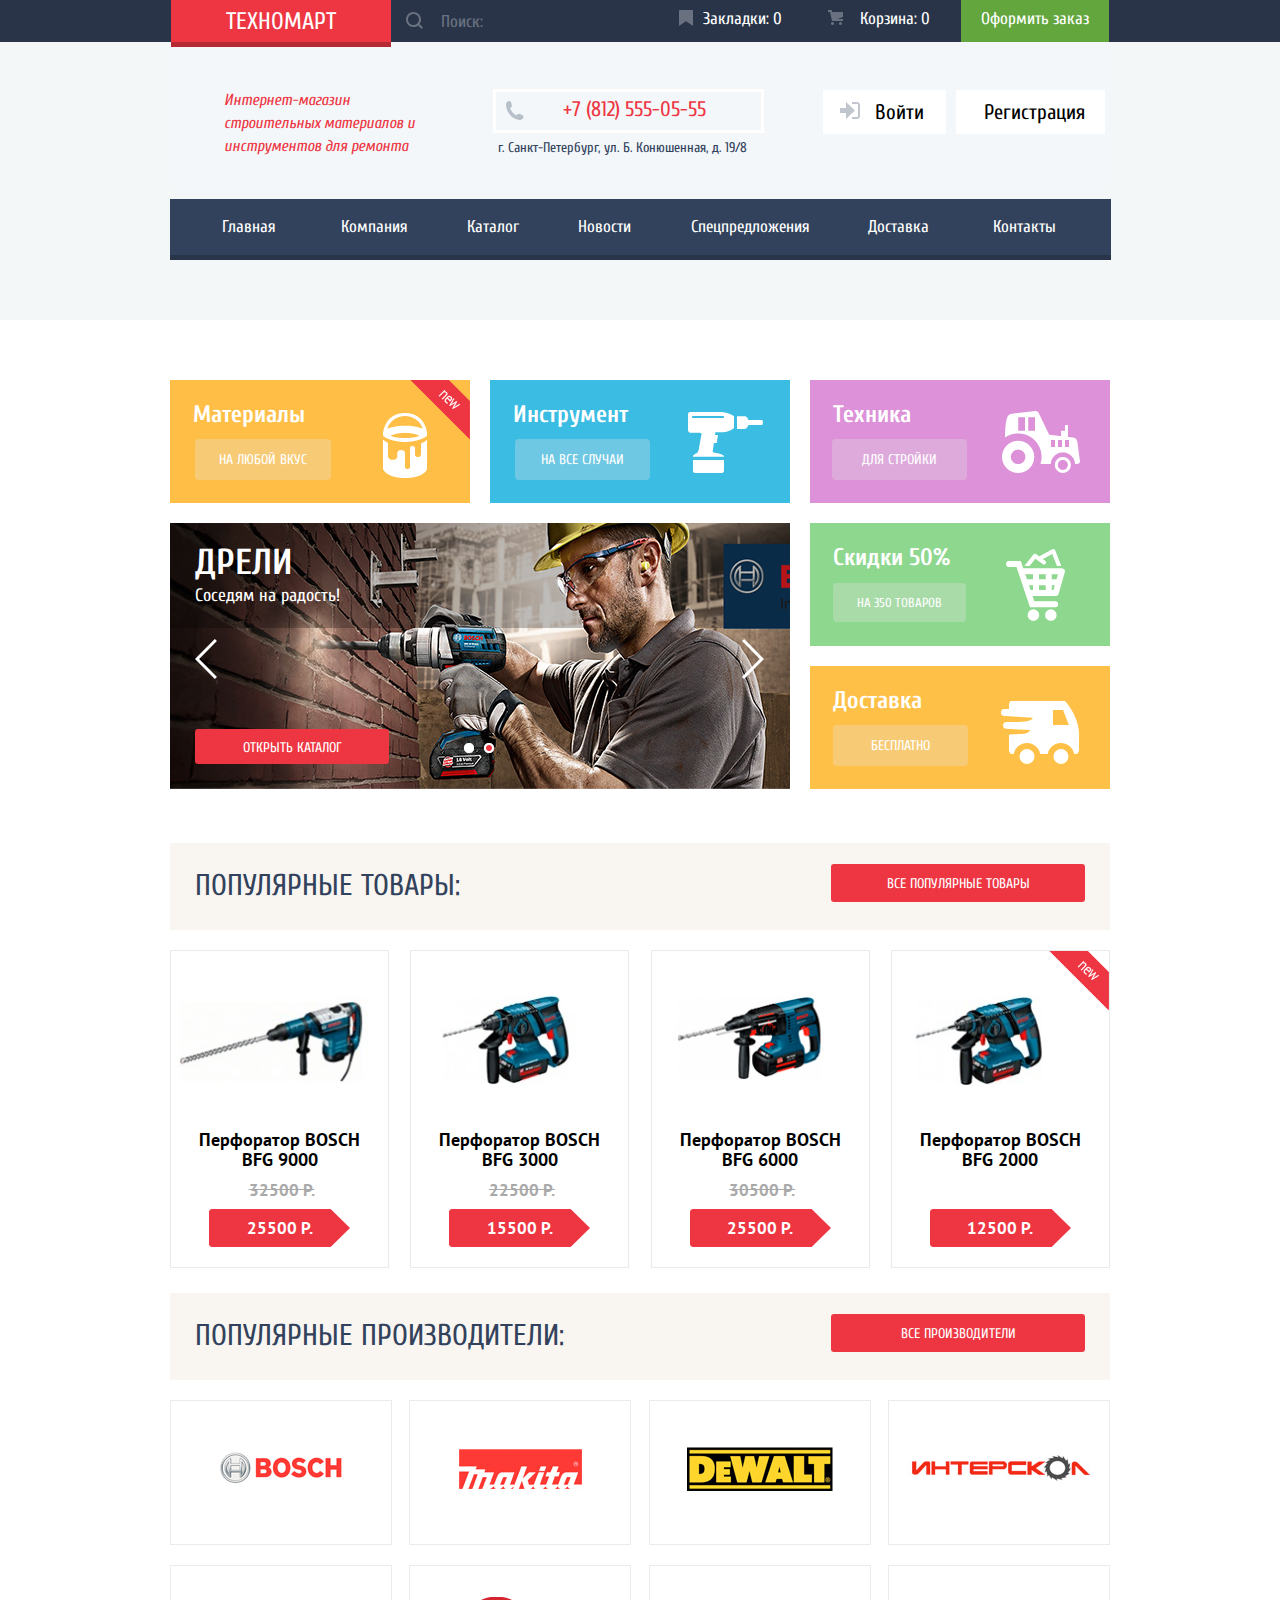
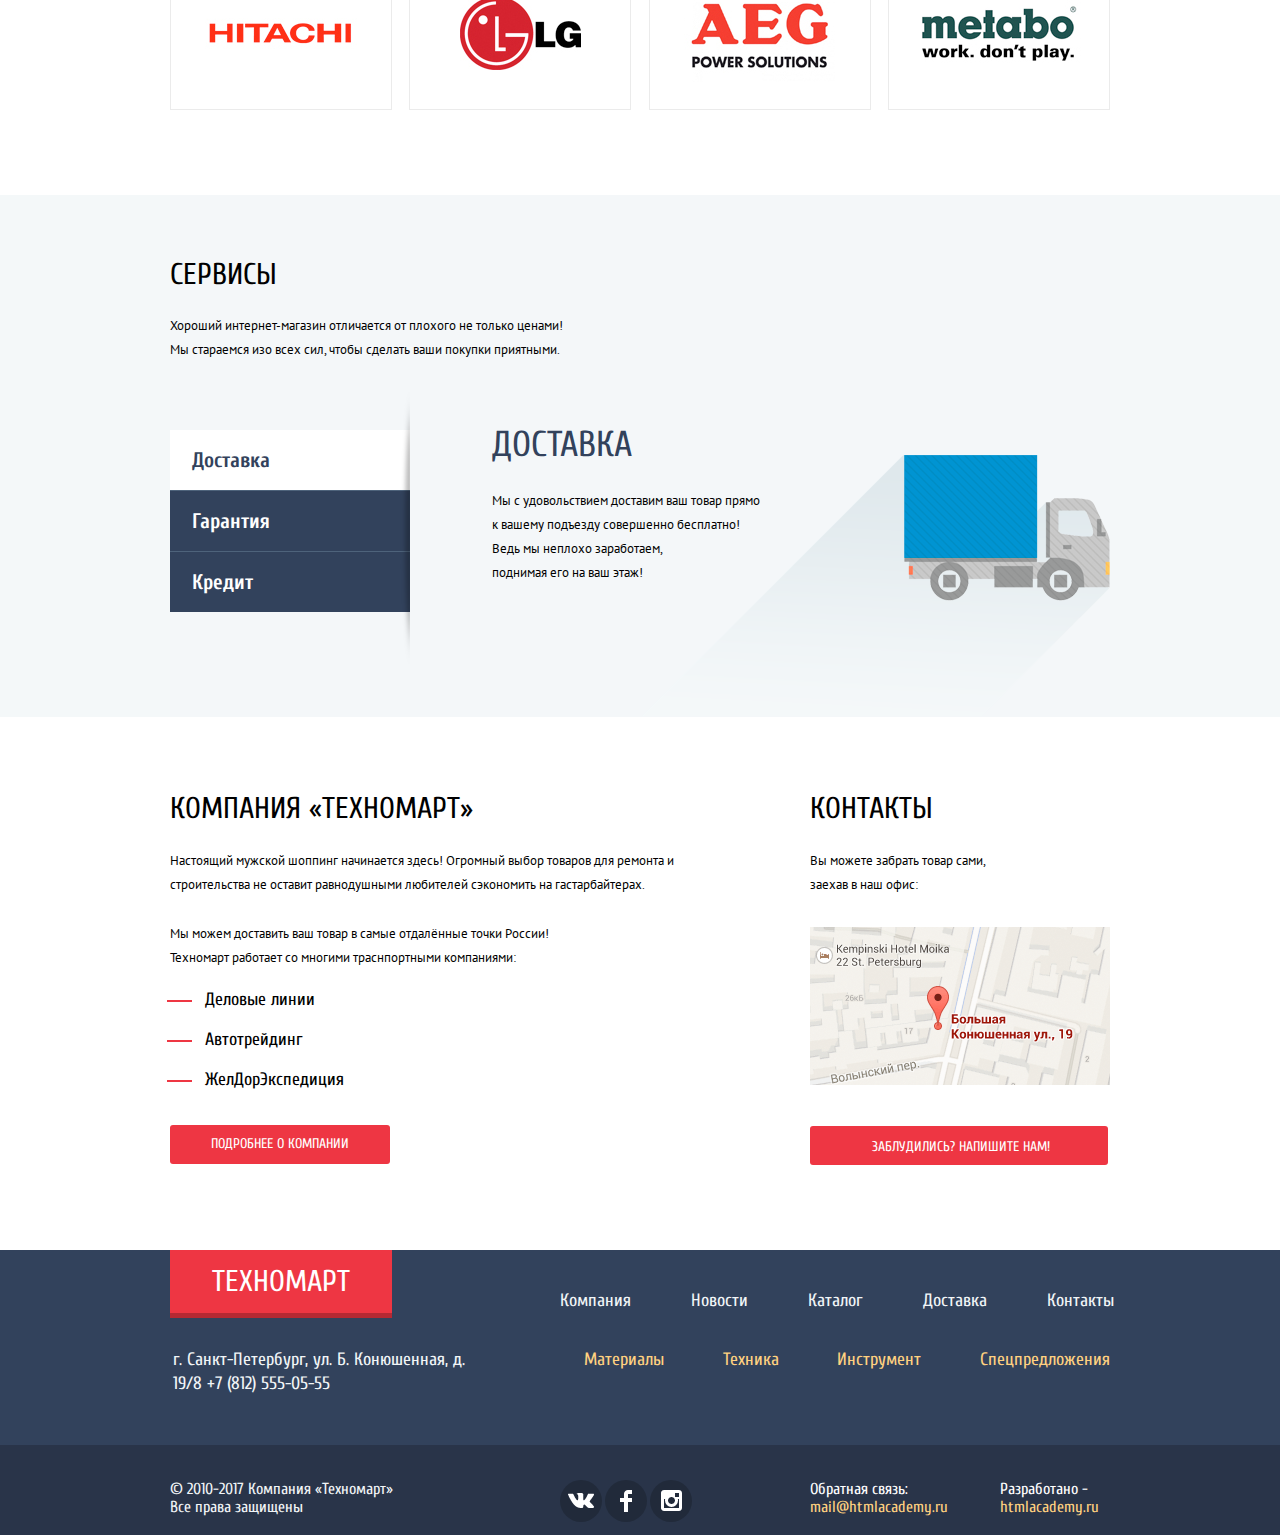
==== commit 96e9760c: "pixelperfect" ====
--- a/index.html
+++ b/index.html
@@ -29,16 +29,15 @@
                         <a class="header-order-button control" href="#" title="Оформить заказ">
                             <span class="order">Оформить заказ</span>
                         </a>
-                
                     </section>
-                    </div>
+                </div>
             
                 <div class="wrapper-contacts">
                     <section class="header-contacts">
-                        <p class="header-info">Интернет-магазин строительных материалов<br> и инструментов для ремонта</p>
+                        <p class="header-info">Интернет-магазин строительных материалов и инструментов для ремонта</p>
                         <div class="adress-wrap">
                             <p class="tel">+7 (812) 555-05-55</p>
-                            <p class="header-adress">г. Санкт-Петербург, ул. Б. Конюшенная, д.19/8</p>
+                            <p class="header-adress">г. Санкт-Петербург, ул. Б. Конюшенная, д. 19/8</p>
                         </div>
                         <div class="wrapper-user-nav">
                             <ul class="user-navigation">
@@ -135,7 +134,7 @@
                                 Перфоратор BOSCH BFG 9000
                             </span>
                             <span class="price-del"><del>32500 Р.</del></span>
-                            <span class="price">25 500 Р.</span>
+                            <span class="price">25500 Р.</span>
                         </li>
                     
                         <li class="products-item">
@@ -218,7 +217,7 @@
                     <h2 class="visually-hidden">Наши сервисы</h2>
                     <div class="services-top">
                         <h3>Сервисы</h3>
-                        <p>Хороший интернет-магазин отличается от плохого не только ценами! Мы стараемся изо всех сил, чтобы сделать ваши покупки приятными.</p>
+                        <p>Хороший интернет-магазин отличается от плохого не только ценами!<br> Мы стараемся изо всех сил, чтобы сделать ваши покупки приятными.</p>
                     </div>
                     <div class="services-wrap">
                     <div class="services-left">
@@ -252,7 +251,7 @@
                 <section class="about">
                     <h2>Компания «Техномарт»</h2>
                     <p>Настоящий мужской шоппинг начинается здесь! Огромный выбор товаров для ремонта и строительства не оставит равнодушными любителей сэкономить на гастарбайтерах. </p>
-                    <p>Мы можем доставить ваш товар в самые отдалённые точки России!<br> Техномарт работает со многими траснпортными компаниями:</p>
+                    <p>Мы можем доставить ваш товар в самые отдалённые точки России! Техномарт работает со многими траснпортными компаниями:</p>
                     <ul class="about-delivery">
                         <li class="about-delivery-item">Деловые линии</li>
                         <li class="about-delivery-item">Автотрейдинг</li>
@@ -263,7 +262,7 @@
             
                 <section class="contacts">
                     <h2>Контакты</h2>
-                    <p>Вы можете забрать товар сами,<br> заехав в наш офис:</p>
+                    <p>Вы можете забрать товар сами, заехав в наш офис:</p>
                     <img src="img/map.png" alt="Как добраться? г.Санкт-Петербург, ул. Б.Конюшенная, д. 19/8" width="300" height="158" class="mini-map">
                     <a href="#" title="Контакты" class="button contacts-button">Заблудились? Напишите нам!</a>
                 </section>
@@ -280,7 +279,7 @@
                                 Техномарт
                             </a>
                         </div>
-                        <p class="footer-contacts">г. Санкт-Петербург, ул. Б. Конюшенная, д. 19/8<br> +7 (812) 555-05-55</p>
+                        <p class="footer-contacts">г. Санкт-Петербург, ул. Б. Конюшенная, д. 19/8 +7 (812) 555-05-55</p>
                     </div>
                     <div>
                         <ul class="footer-navigation">
@@ -304,7 +303,7 @@
                 <section class="footer-social container">
                     <h2 class="visually-hidden">Социальные сети</h2>
                     <p class="copyright">
-                        © 2010-2017 Компания «Техномарт»<br>
+                        © 2010-2017 Компания «Техномарт»
                         Все права защищены
                     </p>
                     <ul>
@@ -314,11 +313,11 @@
                     </ul>
                     <div class="connection-wrap">
                     <p class="connection">
-                        Обратная связь:<br>
+                        Обратная связь:
                         <a href="mail@htmlacademy.ru" title="Написать нам">mail@htmlacademy.ru</a>
                     </p>
                     <p class="connection">
-                        Разработано - <br>
+                        Разработано - 
                         <a href="https://htmlacademy.ru/intensive/htmlcss" title="htmlacademy.ru">htmlacademy.ru</a>
                     </p>
                     </div>
--- a/css/style.min.css
+++ b/css/style.min.css
@@ -1 +1 @@
-.button,body{font-family:Cuprum,Arial,sans-serif}.catalog-gallery-button,.features-button,.header-user .main-logo,.name-1,.name-2,.popular-button,.popular-header{text-transform:uppercase}.popular-button,.price,.product-name,.site-nav-item{text-align:center}body{margin:0;padding:0;font-size:13px;line-height:24px;font-weight:400;color:#000;background-color:#fff}a{text-decoration:none}.footer-features a:hover,.footer-navigation a:hover,.my-orders,.personal{text-decoration:underline}img{max-width:100%;height:auto}.button{font-size:14px;line-height:18px}main h2,main h3{font-size:30px;line-height:30px}.main-header{display:flex;flex-direction:column;align-items:center}.visually-hidden:not(:focus):not(:active),input[type=checkbox].visually-hidden,input[type=radio].visually-hidden{position:absolute;margin:-1px;width:1px;height:1px;border:0;padding:0;white-space:nowrap;clip-path:inset(100%);clip:rect(0 0 0 0);overflow:hidden}.container{margin:0 auto;width:940px}.header-wrapper{width:100%;height:320px;background-color:#f3f7f8}.wrapper-user{display:flex;justify-content:center;flex-wrap:wrap;width:100%;background-color:#293449}.wrapper-contacts{display:flex;justify-content:center;flex-wrap:wrap;width:100%;background-color:#f3f7f8}.wrapper-user-nav{height:100px}.services-wrapper{width:100%;background-color:#f4f8f9}.social-wrap{width:100%;background-color:#293449}.conditions-wrap{width:100%;background-color:#32425c}.catalog-about-wrap{width:100%;background-color:#f2f6f8}.modal-overlay{position:fixed;z-index:1;top:0;left:0;display:none;width:100%;height:100%;background:rgba(0,0,0,.5)}.header-user{position:relative;z-index:1;display:flex;flex-wrap:wrap}.header-user,.header-user a{font-size:17px;line-height:18px;color:#fff}.header-user .main-logo{padding:10px 55px;height:22px;font-size:24px;line-height:24px;color:#fff;background-color:#ee3643;box-shadow:0 5px 0 0 #b52933}.main-logo:hover{background-color:#ca2c37;box-shadow:0 5px 0 0 #9a212a}.main-logo:active{background-color:#ba2732;box-shadow:0 5px 0 0 #8e1e26}.header-order-button{padding-top:10px}.header-user .full,.header-user .full:active,.header-user .full:hover{background-color:#ee3643}.header-order-button .order{padding:16px 20px 14px;width:150px;height:42px;font-size:17px;line-height:18px;background-color:#63a63e}.header-order-button:hover .order{background-color:#5fbb2d}.header-order-button:active .order{color:rgba(170,195,155,.51);background-color:#518534}.main-search{margin:0;padding:0;width:270px}.input-search{background:url(../img/icon-search.svg) 15px 12px no-repeat;background-size:17px 17px;opacity:.3}.input-search:hover{opacity:1}.input-search:active,.input-search:focus{background:url(../img/icon-search-active.svg) 10px 13px no-repeat;background-size:17px 17px;opacity:1}.input-search:active .main-search::before,.input-search:focus .main-search::before{content:"";position:absolute;z-index:3;top:13px;left:230px;display:inline-block;vertical-align:middle;padding-right:10px;width:17px;height:17px;background:url(../img/css_sprites.png) -235px -273px no-repeat}.control:hover{background-color:#212a3a}.control .input-search{position:relative;display:inline-block;vertical-align:middle;padding:0 0 0 50px;width:220px;height:42px;color:#fff;background-color:#293449;border:none}.input-search::-webkit-input-placeholder{color:#fff}.control .input-search:hover{color:#fff;background-color:#212a3a;border:none}.control .input-search:active,.control .input-search:focus{color:#000;background-color:#fff}.control:not(.main-search):active{color:rgba(162,165,169,.51);background-color:#161d29}.header-user .main-header-marker{position:relative;padding:10px 20px 10px 42px;width:87px}.main-header-marker::before{content:" ";position:absolute;top:10px;left:18px;display:block;padding-right:13px;width:14px;height:20px;background:url(../img/css_sprites.png) -272px -273px no-repeat;fill:#fff;opacity:.3}.main-header-marker:hover::before{opacity:1}.main-header-marker:active::before{opacity:.3}.main-header-sale{position:relative;padding:10px 10px 10px 50px;width:89px}.main-header-sale::before{content:"";position:absolute;top:10px;left:18px;display:block;padding-right:17px;width:15px;height:15px;background:url(../img/css_sprites.png) -202px -232px no-repeat;opacity:.3}.main-header-sale:hover::before{opacity:1}.main-header-sale:active::before{opacity:.3}.header-contacts{position:relative;display:flex;flex-wrap:wrap;margin-bottom:7px;padding-top:47px;width:940px;background-color:#f3f7f9}.inner-tel::before,.tel::before{content:"";top:9px;right:237px;background:url(../img/css_sprites.png) -316px -188px no-repeat}.header-info{max-width:205px;height:70px;margin:0 0 0 54px;font-style:italic;font-size:16px;line-height:23px;color:#ee3643}.adress-wrap{margin-left:64px;margin-right:55px;width:270px}.inner-tel,.tel{margin:0;color:#ee3643;font-style:normal;font-size:21px;line-height:21px;border:3px solid #fff;display:block}.tel{position:relative;padding:7px 38px 10px 67px;width:160px;height:21px}.tel::before{position:absolute;display:block;width:19px;height:19px}.inner-tel{position:relative;padding:9px 33px 8px 73px;width:160px;height:21px}.inner-tel::before{position:absolute;display:block;width:19px;height:19px}.header-adress,.inner-header-adress{display:block;width:265px;font-size:14px;line-height:24px;color:#32425c}.header-adress{margin-top:3px;padding-left:5px}.inner-header-adress{margin-top:5px;padding-left:15px}.user-navigation{display:flex;flex-wrap:wrap;list-style:none;padding:0}.header-login-active::before,.header-login::before{left:14px;display:block;content:""}.user-navigation a{position:relative;z-index:0;width:127px;padding:10px 20px 10px 28px;height:45px;font:inherit;color:#000;font-size:21px;line-height:21px;background-color:#fff}.name-1,.name-2,.product-name{font-weight:700}.header-login{margin-right:10px;margin-left:0}.login-link .header-login{position:relative;margin-left:5px;padding:10px 20px 10px 54px;width:80px}.header-login::before{position:absolute;top:14px;width:20px;height:17px;background:url(../img/css_sprites.png) -195px -273px no-repeat;opacity:.3}.header-login:hover::before{opacity:1}.header-login:active::before{opacity:.3}.header-login:hover,.header-registration:hover{color:#ee3643}.header-login:active,.header-registration:active{color:rgba(178,178,178,.3)}.user-navigation-active{position:relative;margin:0;padding:0;list-style:none}.user-navigation-active a{color:#000;width:300px;height:45px}.header-login-active::before{position:absolute;top:12px;width:20px;padding-right:15px;height:18px;background:url(../img/css_sprites.png) -74px -273px no-repeat;opacity:.3}.header-login-active:hover::before,.login-link-active .header-login-exit:hover{opacity:1}.header-login-active:active::before,.login-link-active .header-login-exit:active,.manufacturers-item:active{opacity:.3}.login-link-active{padding:12px 10px 12px 46px;height:25px;font-size:21px;line-height:21px;background-color:#fff}.login-link-active .header-login-exit{display:inline-block;vertical-align:middle;margin-left:30px;width:21px;height:17px;background:url(../img/css_sprites.png) -114px -273px no-repeat;opacity:.3}.header-login-active:active{color:rgba(178,178,178,.3)}.my-orders,.personal{display:inline-block;vertical-align:top;margin-top:3px;font-size:16px;line-height:18px}.my-orders .header-orders,.personal .header-personal{padding-left:5px;color:#32425c}.my-orders{margin-left:10px}.header-orders::after{content:"";position:relative;display:inline-block;vertical-align:middle;margin-left:16px;margin-right:7px;width:4px;height:4px;background-color:#32425c;border-radius:4px}.my-orders:hover a,.personal:hover a{color:#ee3643}.my-orders:active a,.personal:active a{color:rgba(178,178,178,.3)}.main-navigation{min-height:60px}.site-navigation{display:flex;margin:20px 0 0;padding:0;list-style:none}.site-navigation a{padding:18px 35px 19px 52px;width:55px;color:#fff;font-size:17px;line-height:17px;background-color:#32425c;border-bottom:5px solid #293449}.site-nav-item:nth-of-type(2) a{padding:18px 30px 19px;width:38px;height:2px}.site-nav-item:nth-of-type(3) a{padding:18px 36px 19px 29px;width:38px;height:2px}.site-nav-item:nth-of-type(4) a{padding:18px 13px 19px 16px;width:38px;height:2px}.site-nav-item:nth-of-type(5) a{padding:18px 34px 19px 47px;width:33px;height:2px}.site-nav-item:nth-of-type(6) a{padding-left:29px;padding-right:20px}.site-nav-item:nth-of-type(7) a{padding-left:44px;padding-right:55px}.site-navigation a:hover{background-color:#293449}.site-navigation a:active{color:rgba(134,140,149,.3);background-color:#1d2739}.features-top{margin-top:60px;margin-bottom:20px}.features-bottom{display:flex;margin-bottom:54px}.features-flex-wrap{position:relative;display:flex;flex-direction:column;justify-content:space-between;height:266px}.features-list{display:flex;flex-wrap:wrap;margin:0;padding:0;list-style:none}.features-item,.label-new{position:relative;width:300px;height:123px}.features-item:nth-of-type(-n+2),.features-item:nth-of-type(4){margin-right:20px}.features-item h3{font-size:24px;line-height:30px;padding-left:23px;padding-top:20px;margin:0;color:#fff}.features-button{position:relative;top:18px;margin-left:25px;padding:12px 24px;width:135px;height:31px;color:#fff;background-color:rgba(229,229,229,.3);border-radius:4px}.label-new::after,.materials::before{content:"";position:absolute}.features-button-instruments{padding:12px 26px}.features-button-mechanizm{left:-3px;padding:12px 30px}.features-button-sales{margin-left:23px;padding:12px 24px}.features-button-delivery{margin-left:23px;padding:12px 38px}.features-button:hover{background-color:rgba(204,204,204,.4)}.features-button:active{background-color:rgba(178,178,178,.5)}.label-new::after{top:0;right:0;display:block;width:60px;height:60px;background:url(../img/new-flag.png) no-repeat}.features-item:nth-of-type(1){background-color:#ffbf47}.features-item:nth-of-type(2){background-color:#3bbce3}.features-item:nth-of-type(3){background-color:#dc91d8}.features-bottom .features-credit{position:relative;margin-right:0;background-color:#8ed78f}.features-bottom .features-delivery{position:relative;margin-right:0;background-color:#ffc047}.materials::before{right:43px;bottom:25px;width:44px;height:65px;background:url(../img/css_sprites.png) -10px -232px no-repeat}.instruments::before,.mechanizm::after{content:"";position:absolute;bottom:30px}.instruments::before{right:27px;width:75px;height:61px;background:url(../img/css_sprites.png) -10px -151px no-repeat}.mechanizm::after{right:30px;width:78px;height:62px;background:url(../img/css_sprites.png) -171px -10px no-repeat}.delivery::after,.sales::after{content:"";position:absolute;bottom:25px}.sales::after{right:45px;width:59px;height:72px;background:url(../img/css_sprites.png) -269px -96px no-repeat}.delivery::after{right:31px;width:78px;height:63px;background:url(../img/css_sprites.png) -10px -68px no-repeat}.catalog-gallery{position:relative;margin:0 20px 0 0}.catalog-gallery-button{position:relative;z-index:11;display:block;width:134px;height:15px;padding:12px 34px;font-size:14px;line-height:18px;text-align:center;color:#fff;background-color:#ee3643;border-radius:3px}.catalog-gallery-button:hover{background-color:#ca2c37}.catalog-gallery-button:active{background-color:#ba2732}.catalog-slide .button:hover{background-color:#ca2c37}.catalog-slide .button:active{background-color:#ba2732}.catalog-slide-1,.catalog-slide-2{bottom:50px;display:none;padding-top:22px;padding-left:25px;width:595px;height:244px}.info-1,.name-1{display:block;color:#fff}.gallery-control-backward,.gallery-control-forward{z-index:11;bottom:110px;padding:10px;width:40px;height:40px;position:absolute;border:none;cursor:pointer}.gallery-control-forward{left:572px;background:url(../img/css_sprites.png) -108px -68px no-repeat}.gallery-control-backward{left:25px;background:url(../img/css_sprites.png) -105px -151px no-repeat}.slide-1{position:absolute;z-index:-1;bottom:0;left:0;width:620px;height:266px}.gallery-slide-button-1,.gallery-slide-button-2{position:absolute;bottom:36px;padding:0;width:10px;height:10px;background:url(../img/selector-2.png) no-repeat}.name-1{margin-bottom:3px;font-size:36px;line-height:36px}.info-1{margin-bottom:121px;font-size:18px;line-height:24px}.gallery-slide-button-1{left:294px;border:none}.gallery-slide-button-2{left:314px;border:none}.gallery-slide-select-1,.gallery-slide-select-2{z-index:12;bottom:36px;padding:0;width:10px;height:10px;background:url(../img/selector-1.png) no-repeat;border:none;position:absolute;display:block}.gallery-slide-select-1{left:294px}.gallery-slide-select-2{left:314px}.slide-2{position:absolute;z-index:-1;bottom:0;left:0;width:620px;height:266px}.name-2{display:block;margin-bottom:3px;font-size:36px;line-height:36px;color:#fff}.info-2,.product-name{display:block;font-size:18px}.info-2{margin-bottom:121px;line-height:24px;color:#fff}.products{min-height:450px}.popular-header{display:flex;justify-content:space-between;padding:27px 25px 26px;margin-bottom:20px;background-color:#f9f5f0}.popular-header h2{margin:0;font-weight:400;color:#32425c}.popular-button{margin-top:-7px;padding:11px 27px;min-width:200px;height:16px;color:#fff;border-radius:3px;background-color:#ee3643}.products-catalog,.products-catalog-inner{position:relative;display:flex;margin:0;padding:0;list-style:none}.popular-button:hover{background-color:#ca2c37}.popular-button:active{background-color:#ba2732}.products-catalog{flex-wrap:wrap;justify-content:space-between;align-items:flex-start}.products-catalog-inner{flex-wrap:wrap;align-items:flex-start;justify-content:flex-start}.products-item,.products-item-inner{position:relative;display:flex;margin-bottom:20px;width:203px;height:266px;border:1px solid #eaeaea}.products-item{flex-direction:column;justify-content:flex-end;padding:45px 7px 17px}.products-item-inner{flex-direction:column;margin-right:20px;padding:35px 7px 15px}.products-item-inner:nth-of-type(3n){margin-right:0}.products-item img,.products-item-inner img{margin-bottom:43px;max-width:100%;height:auto}.catalog-shadow{font-family:"PT Sans",Arial,sans-serif}.catalog-shadow .products-item-inner:hover,.catalog-shadow .products-item:hover{box-shadow:0 5px 20px 0 #b4b8bf}.product-name{margin-bottom:13px;padding:5px 12px 0;line-height:20px}.price,.price-del{display:block;font-weight:700;font-size:17px;line-height:18px}.price-del{align-self:center;margin-bottom:-3px;padding-left:14px;padding-bottom:3px;width:80px;color:#a9a9a9}.price{margin:auto auto 0;padding-top:10px;width:141px;height:38px;color:#fff;background:url(../img/css_sprites.png) -10px -10px no-repeat}.price:hover{cursor:pointer}.hidden-active{position:absolute;z-index:1;top:10px;left:0;display:none;padding-left:41px;padding-top:30px;width:174px;height:130px;background:#fff}.hidden-button-buy,.hidden-button-marker{padding:7px 0;width:129px;font-family:Cuprum,Arial,sans-serif;text-transform:uppercase}.products-item-inner:hover .hidden-active,.products-item:hover .hidden-active{display:block}.products-item-inner: hover,.products-item:hover{height:264px}.hidden-button-buy{margin:7px auto;color:#fff;background-color:#63a63e;border:none;border-radius:4px;box-shadow:0 3px 0 0 #367315}.hidden-button-marker{margin:0 auto;background-color:#fff;color:#32425c;border:3px solid #63a63e;border-radius:4px}.services-right-description,.services-top p{font-family:"PT Sans",Arial,sans-serif}.hidden-button-marker:hover{border:3px solid #32425c}.hidden-button-marker:active{color:#c1c6ce;border:3px solid #c1c6ce}.hidden-button-buy:hover{background-color:#5fbb2d;box-shadow:0 3px 0 0 #367315}.hidden-button-buy:active{background-color:#518534}.new-label-inner::after,.new-label::after{content:"";position:absolute;z-index:1;left:158px;width:60px;height:60px;background:url(../img/new-flag.png) no-repeat}.new-label::after{bottom:267px}.new-label-inner::after{bottom:257px}.products-item:hover .new-label::after{bottom:250px}.manufacturers{margin-bottom:65px;min-height:420px}.manufacturers-catalog{display:flex;flex-wrap:wrap;justify-content:space-between;margin:0;padding:0;list-style:none}.manufacturers-item{display:flex;justify-content:center;align-items:center;margin-bottom:20px;width:220px;height:143px;border:1px solid #ebebeb}.footer-conditions,.info-wrap{justify-content:space-between}.manufacturers-item:hover{box-shadow:0 5px 20px 0 #b4b8bf}.services{position:relative;margin-bottom:77px;padding-top:65px;height:457px;background-color:#f4f7f9}.services-top{width:425px}.services-top p{margin-bottom:50px}.services-left{position:relative;margin-right:82px;width:240px}.services-wrap{display:flex}.shadow{position:absolute;top:-25px;left:230px}.services-right-credit,.services-right-delivery,.services-right-guarantee{display:none;padding-top:10px}.services-right-description{position:relative;z-index:2;display:block}.services-right-credit::after,.services-right-delivery::after,.services-right-guarantee::after{z-index:1;display:block;position:absolute;content:""}.modal-form label,.services h3:first-of-type,div[class*=services-right] .right-caption{font-family:Cuprum,Arial,sans-serif}.services-right-delivery::after{bottom:1px;right:0;width:468px;height:261px;background:url(../img/services-1.png) no-repeat}.services-right-credit::after{bottom:3px;right:-8px;width:465px;height:285px;background:url(../img/services-3.png) no-repeat}.services-right-guarantee::after{bottom:0;right:-7px;width:389px;height:283px;background:url(../img/services-2.png) no-repeat}.services-right-delivery p{width:275px}.services-right-credit p{width:280px}.services-list{padding:0;list-style:none}.services-item a,.services-item-active a{padding-top:15px;padding-left:22px;width:218px;height:45px;font-size:21px;font-weight:700;line-height:30px;display:block}.services-item a{color:#fff;background-color:#32425c}.border{border-top:1px solid #4e637b}.services-item a:focus,.services-item a:hover{background-color:#293449}.services-item a:active,.services-item-active a,.services-item-active a:active,.services-item-active a:focus,.services-item-active a:hover{background-color:#fff;color:#32425c}.services-shadow{position:absolute;top:-40px;left:230px}.services h3{text-transform:uppercase;font-weight:400}.services h3:first-of-type{margin:0 0 28px;font-size:30px;line-height:30px}div[class*=services-right] .right-caption{text-transform:uppercase;font-size:36px;line-height:36px;color:#32425c}.about p,.contacts p{font-family:"PT Sans",Arial,sans-serif}.services-credit-button{display:block;margin-top:27px;padding:10px 45px;color:#fff;background-color:#ff5357;border:none;border-radius:3px}.services-credit-button:hover{background-color:#ca2c37}.services-credit-button:active{background-color:#ba2732}.about h2{text-transform:uppercase;font-weight:400}.about p{margin-top:25px}.info-wrap{display:flex;margin-bottom:86px;min-height:315px}.info-wrap h2{margin-top:0}.about{width:543px}.about-delivery{margin:20px 0 0;padding-left:35px;list-style:none}.about-delivery-item{position:relative;font-size:18px;line-height:20px}.about-button,.contacts-button{display:block;font-size:14px;line-height:18px;border-radius:3px;color:#fff;text-transform:uppercase;text-align:center}.about-delivery-item:not(:last-child){margin-bottom:20px}.about-delivery-item::before{content:"";position:absolute;left:-38px;top:10px;display:block;margin-bottom:10px;width:25px;height:2px;background-color:#ee3643}.about-button{margin-top:33px;padding:10px;width:200px;height:19px;background-color:#ee3643}.about-button:hover{background-color:#ca2c37}.about-button:active{background-color:#ba2732}.contacts h2{text-transform:uppercase;font-weight:400}.contacts p{margin-bottom:30px;margin-top:0}.contacts-button{margin-top:29px;padding:12px 29px;width:240px;height:15px;background-color:#ee3643}.contacts-button:hover{background-color:#ca2c37}.contacts-button:active{background-color:#ba2732}.main-footer{margin:0 auto}.footer-logo-wrap{padding-top:17px}.main-footer-logo{padding:14px 42px;height:31px;width:200px;color:#fff;text-transform:uppercase;font-size:30px;line-height:30px;background-color:#ee3643;box-shadow:0 5px 0 0 #b52933}.footer-features,.footer-navigation{padding:0;display:flex;list-style:none}.footer-contacts,.footer-features a,.footer-navigation a{font-size:18px;line-height:24px}.main-footer-logo:hover{background-color:#ca2c37;box-shadow:0 5px 0 0 #9a212a}.main-footer-logo:active{background-color:#ba2732;box-shadow:0 5px 0 0 #8e1e26}.footer-conditions{display:flex;height:195px;background-color:#32425c;color:#f1f5f7}.footer-contacts{margin-top:49px}.footer-navigation{justify-content:space-between;margin-top:39px}.footer-navigation a{margin-right:60px;color:#f1f5f7}.footer-features{flex-wrap:wrap;justify-content:space-between;margin-top:34px}.footer-features a{color:#ffd180}.footer-features li:first-child{margin-left:24px}.footer-features a:active,.footer-navigation a:active{text-decoration:none;opacity:.5}.footer-features,.footer-navigation{bottom:125px;width:550px}.footer-social{display:flex;padding-top:35px;background-color:#293449;color:#f1f5f7}.footer-social ul{display:flex;margin-right:115px;margin-top:0;padding:0;list-style:none}.footer-social p{margin:0;font-size:16px;line-height:18px}.footer-social .copyright{display:block;margin-right:160px}.social-button a{display:block;margin-right:5px;width:42px;height:42px;background:url(../img/css_sprites.png) -148px -219px no-repeat #212a3a;border-radius:42px}.social-button:nth-of-type(2) a{background:url(../img/css_sprites.png) -340px 0 no-repeat #212a3a}.social-button:nth-of-type(3) a{background:url(../img/css_sprites.png) -104px -222px no-repeat #212a3a}.social-button a:active,.social-button a:hover{background-color:#ee3643}.connection-wrap{display:flex;flex-wrap:wrap}.connection{color:#fff}.connection-wrap .connection:not(:first-child){margin-left:53px}.connection a{color:#ffd180;font-size:16px;line-height:18px}.connection a:hover{text-decoration:underline}.connection a:active{color:#ee3643;text-decoration:none}.modal-map{position:fixed;z-index:110;left:50%;top:50px;display:none;margin-left:-450px;height:446px;box-shadow:5px 0 20px 0 #111720}.modal-buy,.modal-contacts{box-shadow:0 10px 30px 0 #111720,0 -112px 0 0 #f4f4f4 inset}.modal-map-close{position:absolute;bottom:415px;left:910px;display:block;padding:10px;width:21px;height:21px;background:url(../img/css_sprites.png) -74px -232px no-repeat;border:none}.contacts-wrap{display:flex;width:482px;height:85px;justify-content:space-between}.contacts{height:330px}.modal-contacts{position:fixed;z-index:111;left:50%;top:100px;display:none;margin-left:-300px;padding:46px 80px 36px;width:461px;height:350px;background-color:#fff;border-top:7px solid #ff5357}.modal-contacts p{margin-bottom:75px}.button-sybmit-wrap{margin-top:32px;padding-top:36px;padding-left:80px;width:540px;height:112px;background-color:#f4f4f4}.modal-form label{font-size:18px;line-height:18px}.breadcrumbs,.filter,.filter-block,.filter-button,.modal-form input,.modal-form textarea{font-family:"PT Sans",Arial,sans-serif}.modal-form input{width:204px;height:9px}.modal-form input,.modal-form textarea{padding-top:13px;padding-left:16px;padding-bottom:13px;font-size:13px;line-height:18px;border:2px solid #dee3e4}.modal-form input:hover,.modal-form textarea:hover{border:2px solid #b5b5b5}.modal-form input:focus,.modal-form textarea:focus{border:2px solid #ee3643}.modal-button-sybmit{display:block;padding:12px 202px;background-color:#ee3643;color:#fff;border:none;border-radius:3px}.modal-button-sybmit:hover{background-color:#ca2c37}.modal-button-sybmit:active{background-color:#ba2732}.modal-contacts-close{position:absolute;z-index:111;bottom:401px;left:589px;display:block;padding:10px;width:21px;height:21px;background:url(../img/css_sprites.png) -74px -232px no-repeat;border:none}.catalog-item-name{background-color:#f2f6f8;text-transform:uppercase}.catalog-item-name h1{margin:0;padding:30px 100% 30px 30px;font-weight:400;font-size:30px;line-height:30px}.breadcrumbs a,.filter-block{font-size:13px;line-height:18px;text-transform:uppercase}.breadcrumbs{position:relative;display:flex;margin-top:20px;margin-bottom:18px;padding:0;list-style:none}.breadcrumbs a{color:#000}.bread-item:not(:last-child) a::after{content:"";position:relative;bottom:2px;display:inline-block;vertical-align:middle;margin-right:16px;margin-left:16px;width:8px;height:12px;background:url(../img/css_sprites.png) -355px -112px no-repeat}.filter p,.filter-block{background-color:#f7f3ec}.filter-block{display:block;margin:20px 0 0;padding:12px 150px 12px 19px;width:52px;height:14px;border-radius:3px}.filter-wrap{display:flex;flex-wrap:wrap}.filter-option{width:180px}.filter-form{margin-right:0;width:220px}.filter label{position:relative;display:block;margin-bottom:20px;padding-left:35px;background:#fff;min-width:180px;font-size:17px;line-height:30px;font-weight:700;text-transform:uppercase;cursor:pointer}.filter .price-range-label{margin-bottom:15px;padding-left:0}.label-checkbox::before{content:"";position:absolute;z-index:0;left:0;display:block;width:23px;height:23px;background:url(../img/css_sprites.png) -147px -151px no-repeat}input[type=checkbox]:checked+.label-checkbox::before{content:"";position:absolute;z-index:7;left:0;display:block;width:27px;height:23px;background:url(../img/css_sprites.png) -269px -188px no-repeat}.label-radio::before,input[type=radio]:checked+.label-radio::before{position:absolute;left:0;display:block;width:25px;height:25px;content:""}.label-radio::before{background:url(../img/css_sprites.png) -216px -92px no-repeat}input[type=radio]:checked+.label-radio::before{z-index:8;background:url(../img/css_sprites.png) -171px -92px no-repeat}.price-range{width:220px;height:80px}.range-style span{font-size:17px;line-height:18px}.range-style{position:relative;padding-top:39px;padding-bottom:39px;padding-left:25px;background-color:#f7f3ec;border-radius:3px}.scale{width:173px;height:2px;background-color:#d7dcde}.bar{width:131px;height:2px;background-color:#00ca74}.range-toggle-max,.range-toggle-min{bottom:30px;background:url(../img/css_sprites.png) -190px -151px no-repeat;position:absolute}.range-toggle{width:20px;height:20px}.range-toggle-min{left:12px}.range-toggle-max{right:60px}.filter-form input[type=text]{display:inline-block;vertical-align:middle;margin:9px 0 25px;padding:9px 0 14px;width:94px;height:15px;border:0;color:#000;text-align:center}.filter-form span{margin-left:5px;margin-right:5px}.first-range,.second-range{display:block;border-radius:3px;background-color:#f7f3ec}.first-range{margin-right:9px;padding:10px 43px}.second-range{padding:10px 27px;margin-left:8px}.fieldset-style{border:none;border-top:1px solid #e5e5e5}.fieldset-style ul{padding:0;margin:0;list-style:none}.fieldset-style fieldset{margin:0;padding:0;max-width:220px;border:none}.fieldset-style legend{padding-top:15px;padding-bottom:15px;text-transform:uppercase;font-weight:700;font-size:17px;line-height:30px}.filter-option label{display:inline-block;vertical-align:middle;max-width:180px;font-weight:400;font-size:15px;line-height:20px}.filter-button,.paginator-item a,.sort-item a,.sort-section,.sort-section p{font-size:13px;line-height:18px}.filter-button{margin-top:60px;padding:12px 39px 8px;text-transform:uppercase;border:1px solid #e5e5e5;background-color:#fff}.filter-button:focus,.filter-button:hover{border:1px solid #bdc6ca}.filter-button:active{border:1px solid #ee3744}.sort,.sort-section{background-color:#f7f3ec;border-radius:3px;font-family:"PT Sans",Arial,sans-serif;text-transform:uppercase}.sort-section{display:flex;margin:20px 0 7px 20px;padding:11px 17px 6px 19px;width:660px;height:21px}.paginator-list,.sort{padding:0;list-style:none}.sort-item .sort-down-button,.sort-item .sort-up-button{width:11px;display:block;height:18px;text-decoration:none}.sort-section p{display:block;margin:0 135px 0 0}.sort{display:flex;margin:0}.sort-item:nth-of-type(1){margin-right:60px}.sort-item:nth-of-type(2){margin-right:50px}.sort-item:nth-of-type(3){margin-right:40px}.sort-item:nth-of-type(4){margin-right:19px}.sort-item a{margin-bottom:12px;height:12px;font-family:"PT Sans",Arial,sans-serif;color:#000;border-bottom:1px dashed #ee3643;opacity:.3}.sort-item .sort-button-active{color:#ee3643;opacity:1;border:none}.sort-item a:hover{text-decoration:underline;text-decoration-color:#ee3643;border:none;opacity:1}.sort-item a:active{text-decoration:none;color:#ee3643}.sort-item .sort-up-button{background:url(../img/icon-up-dir-active.svg) no-repeat;border:none;opacity:1}.sort-item .sort-down-button{background:url(../img/icon-down-dir.svg) no-repeat;border:none;opacity:.3}.paginator-list{display:flex;flex-wrap:wrap;margin-top:36px}.paginator-item a{margin-right:10px;padding:10px 15px;color:#000;text-transform:uppercase;background-color:#fff;border:1px solid #e5e5e5;border-radius:3px}.paginator-item:last-child a{padding:10px 30px}.paginator-item a:hover{border:1px solid #bdc6ca}.paginator-item a:active{border:1px solid #ee3643}.paginator-item-current a{margin-right:10px;padding:12px 15px;color:#fff;background-color:#ee3643;border-radius:3px}.catalog-about h2{font-family:Cuprum,Arial,sans-serif;text-transform:uppercase;font-weight:400}.catalog-about,.catalog-list{font-family:"PT Sans",Arial,sans-serif}.catalog-about{margin-top:60px;padding-top:35px;padding-bottom:55px;background-color:#f2f6f8}.catalog-list{margin-left:20px;margin-top:12px;width:700px}.modal-form h3{margin:0 0 108px 95px;font-size:30px;line-height:30px}.modal-form h3::before{content:"";position:absolute;left:80px;top:48px;display:block;width:66px;height:66px;background:url(../img/css_sprites.png) -269px -10px no-repeat}.modal-buy{position:fixed;z-index:111;top:100px;left:50%;display:none;margin-left:-300px;padding-top:68px;padding-left:80px;width:560px;height:217px;background-color:#fff;border-top:7px solid #ee3643}.modal-show,.show{display:block}.modal-button-buy{margin-right:20px;padding:11px 61px;color:#fff;text-transform:uppercase;background-color:#ee3643;border:none;border-radius:3px}.modal-button-buy:hover{background-color:#ca2c37}.modal-button-buy:active{background-color:#ba2732}.modal-button-continue{padding:11px 51px;background-color:#fff;border:none;border-radius:3px;text-transform:uppercase;color:#000}.modal-button-close{position:absolute;z-index:111;top:9px;right:9px;display:block;padding:10px;width:21px;height:21px;background:url(../img/css_sprites.png) -74px -232px no-repeat;border:none}@keyframes bounce{0%{transform:translateY(-2000px)}70%{transform:translateY(60px}90%{transform:translateY(-20px)}100%{transform:translateY(0)}}@keyframes shake{0 100%{transform:translateX(0)}10% 30% 50% 70% 90%{transform:translateX(-10px)}20% 40% 60% 80%{transform:translateX(10px)}}.modal-show{animation-name:bounce;animation-duration:.3s}+.button,body{font-family:Cuprum,Arial,sans-serif}.catalog-gallery-button,.features-button,.header-user .main-logo,.name-1,.name-2,.popular-button,.popular-header{text-transform:uppercase}.popular-button,.price,.product-name,.site-nav-item{text-align:center}body{margin:0;padding:0;font-size:13px;line-height:24px;font-weight:400;color:#000;background-color:#fff}a{text-decoration:none}.footer-features a:hover,.footer-navigation a:hover,.my-orders,.personal{text-decoration:underline}img{max-width:100%;height:auto}.button{font-size:14px;line-height:18px}main h2,main h3{font-size:30px;line-height:30px}.main-header{display:flex;flex-direction:column;align-items:center}.visually-hidden:not(:focus):not(:active),input[type=checkbox].visually-hidden,input[type=radio].visually-hidden{position:absolute;margin:-1px;width:1px;height:1px;border:0;padding:0;white-space:nowrap;clip-path:inset(100%);clip:rect(0 0 0 0);overflow:hidden}.container{margin:0 auto;width:940px}.header-wrapper{width:100%;height:320px;background-color:#f3f7f8}.wrapper-user{display:flex;justify-content:center;flex-wrap:wrap;width:100%;background-color:#293449}.wrapper-contacts{display:flex;justify-content:center;flex-wrap:wrap;width:100%;background-color:#f3f7f8}.wrapper-user-nav{height:100px}.services-wrapper{width:100%;background-color:#f4f8f9}.social-wrap{width:100%;background-color:#293449}.conditions-wrap{width:100%;background-color:#32425c}.catalog-about-wrap{width:100%;background-color:#f2f6f8}.modal-overlay{position:fixed;z-index:1;top:0;left:0;display:none;width:100%;height:100%;background:rgba(0,0,0,.5)}.header-user{position:relative;z-index:1;display:flex;flex-wrap:wrap}.header-user,.header-user a{font-size:17px;line-height:18px;color:#fff}.header-user .main-logo{padding:10px 55px;height:22px;font-size:24px;line-height:24px;color:#fff;background-color:#ee3643;box-shadow:0 5px 0 0 #b52933}.main-logo:hover{background-color:#ca2c37;box-shadow:0 5px 0 0 #9a212a}.main-logo:active{background-color:#ba2732;box-shadow:0 5px 0 0 #8e1e26}.header-order-button{padding-top:10px}.header-user .full,.header-user .full:active,.header-user .full:hover{background-color:#ee3643}.header-order-button .order{padding:16px 20px 14px;width:150px;height:42px;font-size:17px;line-height:18px;background-color:#63a63e}.header-order-button:hover .order{background-color:#5fbb2d}.header-order-button:active .order{color:rgba(170,195,155,.51);background-color:#518534}.main-search{margin:0;padding:0;width:270px}.input-search{background:url(../img/icon-search.svg) 15px 12px no-repeat;background-size:17px 17px;opacity:.3}.input-search:hover{opacity:1}.input-search:active,.input-search:focus{background:url(../img/icon-search-active.svg) 10px 13px no-repeat;background-size:17px 17px;opacity:1}.input-search:active .main-search::before,.input-search:focus .main-search::before{content:"";position:absolute;z-index:3;top:13px;left:230px;display:inline-block;vertical-align:middle;padding-right:10px;width:17px;height:17px;background:url(../img/css_sprites.png) -235px -273px no-repeat}.control:hover{background-color:#212a3a}.control .input-search{position:relative;display:inline-block;vertical-align:middle;padding:0 0 0 50px;width:220px;height:42px;color:#fff;background-color:#293449;border:none}.input-search::-webkit-input-placeholder{color:#fff}.control .input-search:hover{color:#fff;background-color:#212a3a;border:none}.control .input-search:active,.control .input-search:focus{color:#000;background-color:#fff}.control:not(.main-search):active{color:rgba(162,165,169,.51);background-color:#161d29}.header-user .main-header-marker{position:relative;padding:10px 20px 10px 42px;width:87px}.main-header-marker::before{content:" ";position:absolute;top:10px;left:18px;display:block;padding-right:13px;width:14px;height:20px;background:url(../img/css_sprites.png) -272px -273px no-repeat;fill:#fff;opacity:.3}.main-header-marker:hover::before{opacity:1}.main-header-marker:active::before{opacity:.3}.main-header-sale{position:relative;padding:10px 12px 10px 50px;width:89px}.main-header-sale::before{content:"";position:absolute;top:10px;left:18px;display:block;padding-right:17px;width:15px;height:15px;background:url(../img/css_sprites.png) -202px -232px no-repeat;opacity:.3}.main-header-sale:hover::before{opacity:1}.main-header-sale:active::before{opacity:.3}.header-contacts{position:relative;display:flex;flex-wrap:wrap;margin-bottom:7px;padding-top:47px;width:940px;background-color:#f3f7f9}.inner-tel::before,.tel::before{content:"";top:9px;right:237px;background:url(../img/css_sprites.png) -316px -188px no-repeat}.header-info{max-width:205px;height:70px;margin:0 0 0 54px;font-style:italic;font-size:16px;line-height:23px;color:#ee3643}.adress-wrap{margin-left:64px;margin-right:55px;width:270px}.adress-wrap-inner{margin-left:64px;margin-right:45px;width:270px}.inner-tel,.tel{margin:0;color:#ee3643;font-style:normal;font-size:21px;line-height:21px;border:3px solid #fff;display:block}.tel{position:relative;padding:7px 38px 10px 67px;width:160px;height:21px}.tel::before{position:absolute;display:block;width:19px;height:19px}.inner-tel{position:relative;padding:9px 39px 8px 67px;width:160px;height:21px}.inner-tel::before{position:absolute;display:block;width:19px;height:19px}.header-adress,.inner-header-adress{display:block;width:265px;font-size:14px;line-height:24px;color:#32425c}.header-adress{margin-top:3px;padding-left:5px}.inner-header-adress{margin-top:5px;padding-left:10px}.user-navigation{display:flex;flex-wrap:wrap;list-style:none;padding:0}.header-login-active::before,.header-login::before{top:12px;display:block;content:""}.user-navigation a{position:relative;z-index:0;width:127px;padding:10px 20px 10px 28px;height:45px;font:inherit;color:#000;font-size:21px;line-height:21px;background-color:#fff}.name-1,.name-2,.product-name{font-weight:700}.header-login{margin-right:10px;margin-left:0}.login-link .header-login{position:relative;margin-left:5px;padding:10px 22px 10px 52px;width:80px}.header-login::before{position:absolute;left:17px;width:20px;height:17px;background:url(../img/css_sprites.png) -195px -273px no-repeat;opacity:.3}.header-login:hover::before{opacity:1}.header-login:active::before{opacity:.3}.header-login:hover,.header-registration:hover{color:#ee3643}.header-login:active,.header-registration:active{color:rgba(178,178,178,.3)}.user-navigation-active{position:relative;margin:0;padding:0;list-style:none}.user-navigation-active a{color:#000;width:300px;height:45px}.header-login-active::before{position:absolute;left:14px;width:20px;padding-right:15px;height:18px;background:url(../img/css_sprites.png) -74px -273px no-repeat;opacity:.3}.header-login-active:hover::before,.login-link-active .header-login-exit:hover{opacity:1}.header-login-active:active::before,.login-link-active .header-login-exit:active,.manufacturers-item:active{opacity:.3}.login-link-active{padding:12px 8px 12px 50px;height:25px;font-size:21px;line-height:21px;background-color:#fff}.login-link-active .header-login-exit{display:inline-block;vertical-align:middle;margin-left:32px;width:21px;height:17px;background:url(../img/css_sprites.png) -114px -273px no-repeat;opacity:.3}.header-login-active:active{color:rgba(178,178,178,.3)}.my-orders,.personal{display:inline-block;vertical-align:top;margin-top:3px;font-size:16px;line-height:18px}.my-orders .header-orders,.personal .header-personal{padding-left:10px;color:#32425c}.personal .header-personal{padding-left:4px}.my-orders{margin-left:10px}.header-orders::after{content:"";position:relative;display:inline-block;vertical-align:middle;margin-left:16px;margin-right:7px;width:4px;height:4px;background-color:#32425c;border-radius:4px}.my-orders:hover a,.personal:hover a{color:#ee3643}.my-orders:active a,.personal:active a{color:rgba(178,178,178,.3)}.main-navigation{min-height:60px}.site-navigation{display:flex;margin:20px 0 0;padding:0;list-style:none}.site-navigation a{padding:18px 35px 19px 52px;width:55px;color:#fff;font-size:17px;line-height:17px;background-color:#32425c;border-bottom:5px solid #293449}.site-nav-item:nth-of-type(2) a{padding:18px 30px 19px;width:38px}.site-nav-item:nth-of-type(3) a{padding:18px 39px 19px 29px;width:38px}.site-nav-item:nth-of-type(4) a{padding:18px 8px 19px 20px;width:38px}.site-nav-item:nth-of-type(5) a{padding:18px 29px 19px 52px;width:33px}.site-nav-item:nth-of-type(6) a{padding-left:29px;padding-right:20px}.site-nav-item:nth-of-type(7) a{padding-left:44px;padding-right:55px}.site-navigation a:hover{background-color:#293449}.site-navigation a:active{color:rgba(134,140,149,.3);background-color:#1d2739}.features-top{margin-top:60px;margin-bottom:20px}.features-bottom{display:flex;margin-bottom:54px}.features-flex-wrap{position:relative;display:flex;flex-direction:column;justify-content:space-between;height:266px}.features-list{display:flex;flex-wrap:wrap;margin:0;padding:0;list-style:none}.features-item,.label-new{position:relative;width:300px;height:123px}.features-item:nth-of-type(-n+2),.features-item:nth-of-type(4){margin-right:20px}.features-item h3{font-size:24px;line-height:30px;padding-left:23px;padding-top:20px;margin:0;color:#fff}.features-button{position:relative;top:18px;margin-left:25px;padding:12px 24px;width:135px;height:31px;color:#fff;background-color:rgba(229,229,229,.3);border-radius:4px}.label-new::after,.materials::before{content:"";position:absolute}.features-button-instruments{padding:12px 26px}.features-button-mechanizm{left:-3px;padding:12px 30px}.features-button-sales{margin-left:23px;padding:12px 24px}.features-button-delivery{margin-left:23px;padding:12px 38px}.features-button:hover{background-color:rgba(204,204,204,.4)}.features-button:active{background-color:rgba(178,178,178,.5)}.label-new::after{top:0;right:0;display:block;width:60px;height:60px;background:url(../img/new-flag.png) no-repeat}.features-item:nth-of-type(1){background-color:#ffbf47}.features-item:nth-of-type(2){background-color:#3bbce3}.features-item:nth-of-type(3){background-color:#dc91d8}.features-bottom .features-credit{position:relative;margin-right:0;background-color:#8ed78f}.features-bottom .features-delivery{position:relative;margin-right:0;background-color:#ffc047}.materials::before{right:43px;bottom:25px;width:44px;height:65px;background:url(../img/css_sprites.png) -10px -232px no-repeat}.instruments::before,.mechanizm::after{content:"";position:absolute;bottom:30px}.instruments::before{right:27px;width:75px;height:61px;background:url(../img/css_sprites.png) -10px -151px no-repeat}.mechanizm::after{right:30px;width:78px;height:62px;background:url(../img/css_sprites.png) -171px -10px no-repeat}.delivery::after,.sales::after{position:absolute;bottom:25px;content:""}.sales::after{right:45px;width:59px;height:72px;background:url(../img/css_sprites.png) -269px -96px no-repeat}.delivery::after{right:31px;width:78px;height:63px;background:url(../img/css_sprites.png) -10px -68px no-repeat}.catalog-gallery{position:relative;margin:0 20px 0 0}.catalog-gallery-button{position:relative;z-index:11;display:block;width:134px;height:15px;padding:10px 30px;font-size:14px;line-height:18px;text-align:center;color:#fff;background-color:#ee3643;border-radius:3px}.catalog-gallery-button:hover{background-color:#ca2c37}.catalog-gallery-button:active{background-color:#ba2732}.catalog-slide .button:hover{background-color:#ca2c37}.catalog-slide .button:active{background-color:#ba2732}.catalog-slide-1,.catalog-slide-2{bottom:50px;display:none;padding-top:22px;padding-left:25px;width:595px;height:244px}.info-1,.name-1{display:block;color:#fff}.gallery-control-backward,.gallery-control-forward{z-index:11;bottom:110px;padding:10px;width:40px;height:40px;position:absolute;border:none;cursor:pointer}.gallery-control-forward{left:572px;background:url(../img/css_sprites.png) -108px -68px no-repeat}.gallery-control-backward{left:25px;background:url(../img/css_sprites.png) -105px -151px no-repeat}.slide-1{position:absolute;z-index:-1;bottom:0;left:0;width:620px;height:266px}.gallery-slide-button-1,.gallery-slide-button-2{position:absolute;bottom:36px;padding:0;width:10px;height:10px;background:url(../img/selector-2.png) no-repeat}.name-1{margin-bottom:3px;font-size:36px;line-height:36px}.info-1{margin-bottom:121px;font-size:18px;line-height:24px}.gallery-slide-button-1{left:294px;border:none}.gallery-slide-button-2{left:314px;border:none}.gallery-slide-select-1,.gallery-slide-select-2{z-index:12;bottom:36px;padding:0;width:10px;height:10px;background:url(../img/selector-1.png) no-repeat;border:none;position:absolute;display:block}.gallery-slide-select-1{left:294px}.gallery-slide-select-2{left:314px}.slide-2{position:absolute;z-index:-1;bottom:0;left:0;width:620px;height:266px}.name-2{display:block;margin-bottom:3px;font-size:36px;line-height:36px;color:#fff}.info-2,.product-name{display:block;font-size:18px}.info-2{margin-bottom:121px;line-height:24px;color:#fff}.products{min-height:450px}.popular-header{display:flex;justify-content:space-between;padding:28px 25px;margin-bottom:20px;background-color:#f9f5f0}.popular-header h2{margin:0;font-weight:400;color:#32425c}.popular-button{margin-top:-7px;padding:11px 27px;min-width:200px;height:16px;color:#fff;border-radius:3px;background-color:#ee3643}.products-catalog,.products-catalog-inner{margin:0;padding:0;position:relative;display:flex;list-style:none}.popular-button:hover{background-color:#ca2c37}.popular-button:active{background-color:#ba2732}.products-catalog{flex-wrap:wrap;justify-content:space-between;align-items:flex-start}.products-catalog-inner{flex-wrap:wrap;align-items:flex-start;justify-content:flex-start}.products-item{position:relative;display:flex;flex-direction:column;justify-content:flex-end;margin-bottom:20px;padding:45px 7px 5px;width:203px;height:266px;border:1px solid #eaeaea}.products-item-inner:nth-of-type(3n){margin-right:0}.products-item img,.products-item-inner img{margin-bottom:40px;max-width:100%;height:auto}.catalog-shadow{font-family:"PT Sans",Arial,sans-serif}.catalog-shadow .products-item-inner:hover,.catalog-shadow .products-item:hover{box-shadow:0 5px 20px 0 #b4b8bf}.product-name{margin-bottom:10px;padding:5px 12px 0;line-height:20px}.price,.price-del{display:block;font-weight:700;font-size:17px;line-height:18px}.price-del{align-self:center;padding-left:18px;padding-top:1px;width:80px;color:#a9a9a9}.price{margin:auto auto 5px;padding-top:10px;width:141px;height:38px;color:#fff;background:url(../img/css_sprites.png) -10px -10px no-repeat}.price:hover{cursor:pointer}.hidden-active{position:absolute;z-index:1;top:10px;left:0;display:none;padding-left:41px;padding-top:30px;width:174px;height:130px;background:#fff}.hidden-button-buy,.hidden-button-marker{padding:7px 0;width:129px;font-family:Cuprum,Arial,sans-serif;text-transform:uppercase}.products-item-inner:hover .hidden-active,.products-item:hover .hidden-active{display:block}.products-item-inner: hover,.products-item:hover{height:264px}.hidden-button-buy{margin:7px auto;color:#fff;background-color:#63a63e;border:none;border-radius:4px;box-shadow:0 3px 0 0 #367315}.hidden-button-marker{margin:0 auto;background-color:#fff;color:#32425c;border:3px solid #63a63e;border-radius:4px}.services-right-description,.services-top p{font-family:"PT Sans",Arial,sans-serif}.hidden-button-marker:hover{border:3px solid #32425c}.hidden-button-marker:active{color:#c1c6ce;border:3px solid #c1c6ce}.hidden-button-buy:hover{background-color:#5fbb2d;box-shadow:0 3px 0 0 #367315}.hidden-button-buy:active{background-color:#518534}.new-label-inner::after,.new-label::after{content:"";position:absolute;z-index:1;top:0;right:0;width:60px;height:60px;background:url(../img/new-flag.png) no-repeat}.products-item:hover .new-label::after{bottom:250px}.manufacturers{margin-bottom:65px;min-height:420px}.manufacturers-catalog{display:flex;flex-wrap:wrap;justify-content:space-between;margin:0;padding:0;list-style:none}.manufacturers-item{display:flex;justify-content:center;align-items:center;margin-bottom:20px;width:220px;height:143px;border:1px solid #ebebeb}.footer-conditions,.info-wrap{justify-content:space-between}.manufacturers-item:hover{box-shadow:0 5px 20px 0 #b4b8bf}.services{position:relative;margin-bottom:77px;padding-top:65px;height:457px;background-color:#f4f7f9}.services-top{width:425px}.services-top p{margin-bottom:55px}.services-left{position:relative;margin-right:82px;width:240px}.services-wrap{display:flex}.shadow{position:absolute;top:-25px;left:230px}.services-right-credit,.services-right-delivery,.services-right-guarantee{display:none;padding-top:10px}.services-right-description{position:relative;z-index:2;display:block;margin-top:26px}.services-right-credit::after,.services-right-delivery::after,.services-right-guarantee::after{z-index:1;display:block;position:absolute;content:""}.services-right-delivery::after{bottom:1px;right:0;width:468px;height:261px;background:url(../img/services-1.png) no-repeat}.services-right-credit::after{bottom:3px;right:-8px;width:465px;height:285px;background:url(../img/services-3.png) no-repeat}.services-right-guarantee::after{bottom:0;right:-7px;width:389px;height:283px;background:url(../img/services-2.png) no-repeat}.services-right-delivery p{width:275px}.services-right-credit p{width:280px}.services-list{padding:0;list-style:none}.services-item a,.services-item-active a{padding-top:15px;padding-left:22px;width:218px;height:45px;font-size:21px;font-weight:700;line-height:30px;display:block}.services-item a{color:#fff;background-color:#32425c}.border{border-top:1px solid #4e637b}.services-item a:focus,.services-item a:hover{background-color:#293449}.services-item a:active,.services-item-active a,.services-item-active a:active,.services-item-active a:focus,.services-item-active a:hover{background-color:#fff;color:#32425c}.services-shadow{position:absolute;top:-40px;left:230px}.services h3{text-transform:uppercase;font-weight:400}.services h3:first-of-type{margin:0 0 24px;font-family:Cuprum,Arial,sans-serif;font-size:30px;line-height:30px}div[class*=services-right] .right-caption{font-family:Cuprum,Arial,sans-serif;text-transform:uppercase;font-size:36px;line-height:36px;color:#32425c}.about p,.contacts p{font-family:"PT Sans",Arial,sans-serif}.services-credit-button{display:block;margin-top:27px;padding:10px 45px;color:#fff;background-color:#ff5357;border:none;border-radius:3px}.services-credit-button:hover{background-color:#ca2c37}.services-credit-button:active{background-color:#ba2732}.about h2{text-transform:uppercase;font-weight:400}.about p{margin-top:25px}.about p:nth-child(3){width:390px}.info-wrap{display:flex;margin-bottom:86px;min-height:315px}.info-wrap h2{margin-top:0}.about{width:543px}.about-delivery{margin:20px 0 0;padding-left:35px;list-style:none}.about-delivery-item{position:relative;font-size:18px;line-height:20px}.about-button,.contacts-button{display:block;font-size:14px;line-height:18px;border-radius:3px;color:#fff;text-transform:uppercase;text-align:center}.about-delivery-item:not(:last-child){margin-bottom:20px}.about-delivery-item::before{content:"";position:absolute;left:-38px;top:10px;display:block;margin-bottom:10px;width:25px;height:2px;background-color:#ee3643}.about-button{margin-top:35px;padding:10px;width:200px;height:19px;background-color:#ee3643}.about-button:hover{background-color:#ca2c37}.about-button:active{background-color:#ba2732}.contacts h2{text-transform:uppercase;font-weight:400}.contacts p{margin-bottom:30px;margin-top:0;width:185px}.contacts img{cursor:pointer}.contacts-button{margin-top:33px;padding:12px 27px 12px 31px;width:240px;height:15px;background-color:#ee3643}.contacts-button:hover{background-color:#ca2c37}.contacts-button:active{background-color:#ba2732}.main-footer{margin:0 auto}.footer-logo-wrap{padding-top:17px}.main-footer-logo{padding:14px 42px;height:31px;width:200px;color:#fff;text-transform:uppercase;font-size:30px;line-height:30px;background-color:#ee3643;box-shadow:0 5px 0 0 #b52933}.footer-contacts,.footer-features a,.footer-navigation a{font-size:18px;line-height:24px}.main-footer-logo:hover{background-color:#ca2c37;box-shadow:0 5px 0 0 #9a212a}.main-footer-logo:active{background-color:#ba2732;box-shadow:0 5px 0 0 #8e1e26}.footer-conditions{display:flex;height:195px;background-color:#32425c;color:#f1f5f7}.footer-contacts{width:325px;margin-top:49px;padding-left:3px}.footer-features,.footer-navigation{padding:0;display:flex;list-style:none}.footer-navigation{justify-content:space-between;margin-top:39px}.footer-navigation a{margin-right:60px;color:#f1f5f7}.footer-features{flex-wrap:wrap;justify-content:space-between;margin-top:34px}.footer-features a{color:#ffd180}.footer-features li:first-child{margin-left:24px}.footer-features a:active,.footer-navigation a:active{text-decoration:none;opacity:.5}.footer-features,.footer-navigation{bottom:125px;width:550px}.footer-social{display:flex;padding-top:35px;background-color:#293449;color:#f1f5f7}.footer-social ul{display:flex;margin-right:115px;margin-top:0;padding:0;list-style:none}.footer-social p{width:100px;margin:0;font-size:16px;line-height:18px}.footer-social .copyright{display:block;width:240px;margin-right:150px}.social-button a{display:block;margin-right:3px;width:42px;height:42px;background:url(../img/css_sprites.png) -148px -219px no-repeat #212a3a;border-radius:42px}.social-button:nth-of-type(2) a{background:url(../img/css_sprites.png) -340px 0 no-repeat #212a3a}.social-button:nth-of-type(3) a{background:url(../img/css_sprites.png) -104px -222px no-repeat #212a3a}.social-button a:active,.social-button a:hover{background-color:#ee3643}.connection-wrap{display:flex;flex-wrap:wrap}.connection{color:#fff}.connection-wrap .connection:not(:first-child){margin-left:90px}.connection a{color:#ffd180;font-size:16px;line-height:18px}.connection a:hover{text-decoration:underline}.connection a:active{color:#ee3643;text-decoration:none}.modal-map{position:fixed;z-index:110;left:50%;top:50px;display:none;margin-left:-450px;height:446px;box-shadow:5px 0 20px 0 #111720}.modal-buy,.modal-contacts{box-shadow:0 10px 30px 0 #111720,0 -112px 0 0 #f4f4f4 inset}.modal-map-close{position:absolute;bottom:415px;left:910px;display:block;padding:10px;width:21px;height:21px;background:url(../img/css_sprites.png) -74px -232px no-repeat;border:none}.contacts-wrap{display:flex;width:460px;height:85px;justify-content:space-between}.contacts{height:330px}.modal-contacts{position:fixed;z-index:111;left:50%;top:100px;display:none;max-width:460px;margin-left:-300px;padding:46px 90px 36px 70px;width:461px;height:350px;background-color:#fff;border-top:7px solid #ff5357}.modal-contacts p{min-width:220px;margin-bottom:75px}.modal-contacts p:first-child{margin-right:20px}.button-sybmit-wrap{margin-top:32px;padding-top:36px;padding-left:80px;width:540px;height:112px;background-color:#f4f4f4}.modal-form{max-width:460px}.modal-form label{font-family:Cuprum,Arial,sans-serif;font-size:18px;line-height:18px}.breadcrumbs,.filter,.filter-block,.filter-button,.modal-form input,.modal-form textarea{font-family:"PT Sans",Arial,sans-serif}.modal-form input{max-width:204px;height:18px;min-width:195px}.modal-form input,.modal-form textarea{padding-top:9px;padding-left:16px;padding-bottom:9px;width:440px;font-size:13px;line-height:18px;border:2px solid #dee3e4}.modal-form input:hover,.modal-form textarea:hover{border:2px solid #b5b5b5}.modal-form input:focus,.modal-form textarea:focus{border:2px solid #ee3643}.modal-button-sybmit{display:block;padding:12px 202px;background-color:#ee3643;text-transform:uppercase;color:#fff;border:none;border-radius:3px}.modal-button-sybmit:hover{background-color:#ca2c37}.modal-button-sybmit:active{background-color:#ba2732}.modal-contacts-close{position:absolute;z-index:111;bottom:401px;left:589px;display:block;padding:10px;width:21px;height:21px;background:url(../img/css_sprites.png) -74px -232px no-repeat;border:none}.catalog-item-name{background-color:#f2f6f8;text-transform:uppercase}.catalog-item-name h1{margin:0;padding:30px 100% 24px 30px;font-weight:400;font-size:30px;line-height:30px}.breadcrumbs a,.filter-block{font-size:13px;line-height:18px;text-transform:uppercase}.breadcrumbs{position:relative;display:flex;margin-top:20px;margin-bottom:18px;padding:0;list-style:none}.breadcrumbs a{color:#000}.bread-item:last-child a{padding-left:3px}.bread-item:not(:last-child) a::after{content:"";position:relative;bottom:2px;display:inline-block;vertical-align:middle;margin-right:16px;margin-left:16px;width:8px;height:12px;background:url(../img/css_sprites.png) -355px -112px no-repeat}.filter p,.filter-block{background-color:#f7f3ec}.filter-block{display:block;margin:20px 0 0;padding:12px 150px 12px 19px;width:52px;height:14px;border-radius:3px}.filter-wrap{display:flex;flex-wrap:wrap}.filter-option{width:180px}.filter-form{margin-right:0;padding-top:5px;width:220px}.filter label{position:relative;display:block;margin-bottom:20px;padding-left:35px;background:#fff;min-width:180px;font-size:17px;line-height:30px;font-weight:700;text-transform:uppercase;cursor:pointer}.filter .price-range-label{margin-bottom:15px;padding-left:0}.label-checkbox::before{content:"";position:absolute;z-index:0;left:0;display:block;width:23px;height:23px;background:url(../img/css_sprites.png) -147px -151px no-repeat}input[type=checkbox]:checked+.label-checkbox::before{content:"";position:absolute;z-index:7;left:0;display:block;width:27px;height:23px;background:url(../img/css_sprites.png) -269px -188px no-repeat}.label-radio::before,input[type=radio]:checked+.label-radio::before{position:absolute;left:0;display:block;width:25px;height:25px;content:""}.label-radio::before{background:url(../img/css_sprites.png) -216px -92px no-repeat}input[type=radio]:checked+.label-radio::before{z-index:8;background:url(../img/css_sprites.png) -171px -92px no-repeat}.price-range{width:220px;height:80px}.range-style span{font-size:17px;line-height:18px}.range-style{position:relative;padding-top:39px;padding-bottom:39px;padding-left:25px;background-color:#f7f3ec;border-radius:3px;cursor:pointer}.scale{width:173px;height:2px;background-color:#d7dcde}.bar{width:131px;height:2px;background-color:#00ca74}.range-toggle-max,.range-toggle-min{bottom:30px;background:url(../img/css_sprites.png) -190px -151px no-repeat;position:absolute}.range-toggle{width:20px;height:20px}.range-toggle-min{left:12px}.range-toggle-max{right:60px}.filter-form input[type=text]{display:inline-block;vertical-align:middle;margin:9px 0 25px;padding:9px 0 14px;width:94px;height:15px;border:0;color:#000;text-align:center;cursor:pointer}.filter-form span{margin-left:5px;margin-right:5px}.first-range,.second-range{display:block;border-radius:3px;background-color:#f7f3ec}.first-range{margin-right:9px;padding:10px 43px}.second-range{padding:10px 27px;margin-left:8px}.fieldset-style{border:none;border-top:1px solid #e5e5e5}.fieldset-style ul{padding:0;margin:0;list-style:none}.fieldset-style fieldset{margin:0;padding:0;max-width:220px;border:none}.fieldset-style legend{padding-top:15px;padding-bottom:15px;text-transform:uppercase;font-weight:700;font-size:17px;line-height:30px}.filter-option label{display:inline-block;vertical-align:middle;max-width:180px;font-weight:400;font-size:15px;line-height:20px}.filter-button,.paginator-item a,.sort-item a,.sort-section,.sort-section p{font-size:13px;line-height:18px}.filter-button{margin-top:60px;padding:12px 39px 8px;text-transform:uppercase;border:1px solid #e5e5e5;background-color:#fff}.filter-button:focus,.filter-button:hover{border:1px solid #bdc6ca}.filter-button:active{border:1px solid #ee3744}.sort,.sort-section{background-color:#f7f3ec;border-radius:3px;font-family:"PT Sans",Arial,sans-serif;text-transform:uppercase}.sort-section{display:flex;justify-content:space-between;margin:20px 0 7px 20px;padding:11px 17px 6px 19px;width:660px;height:21px}.paginator-list,.sort{padding:0;list-style:none}.sort-section p{display:block;margin:0}.sort{display:flex;margin:0}.sort-item:nth-of-type(1){margin-right:70px}.sort-item:nth-of-type(2){margin-right:65px}.sort-item:nth-of-type(3){margin-right:45px}.sort-item:nth-of-type(4){margin-right:19px}.sort-item a{height:12px;font-family:"PT Sans",Arial,sans-serif;color:#000;border-bottom:1px dashed #ee3643;opacity:.3}.sort-item .sort-button-active{color:#ee3643;opacity:1;border:none}.sort-item a:hover{text-decoration:underline;text-decoration-color:#ee3643;border:none;opacity:1}.sort-item a:active{text-decoration:none;color:#ee3643}.sort-item .sort-up-button{display:block;width:11px;height:18px;background:url(../img/icon-up-dir-active.svg) 0 5px no-repeat;text-decoration:none;border:none;opacity:1}.sort-item .sort-down-button{display:block;width:12px;height:18px;text-decoration:none;background:url(../img/icon-down-dir.svg) 2px 5px no-repeat;border:none;opacity:.3}.paginator-list{display:flex;flex-wrap:wrap;margin-top:42px}.paginator-item a{margin-right:10px;padding:10px 15px;color:#000;text-transform:uppercase;background-color:#fff;border:1px solid #e5e5e5;border-radius:3px}.paginator-item:last-child a{padding:10px 30px}.paginator-item a:hover{border:1px solid #bdc6ca}.paginator-item a:active{border:1px solid #ee3643}.paginator-item-current a{margin-right:10px;padding:12px 15px;color:#fff;background-color:#ee3643;border-radius:3px}.catalog-about h2{font-family:Cuprum,Arial,sans-serif;text-transform:uppercase;font-weight:400}.catalog-about{margin-top:60px;padding-top:35px;padding-bottom:55px;background-color:#f2f6f8;font-family:"PT Sans",Arial,sans-serif}.catalog-list,.catalog-list-inner{margin-left:20px;margin-top:12px;width:700px;font-family:"PT Sans",Arial,sans-serif}.catalog-list-inner{min-height:1140px}.modal-form h3{margin:0 0 108px 95px;font-size:30px;line-height:30px}.modal-form h3::before{content:"";position:absolute;left:80px;top:48px;display:block;width:66px;height:66px;background:url(../img/css_sprites.png) -269px -10px no-repeat}.modal-buy{position:fixed;z-index:111;top:100px;left:50%;display:none;margin-left:-300px;padding-top:68px;padding-left:80px;width:560px;height:217px;background-color:#fff;border-top:7px solid #ee3643}.modal-show,.show{display:block}.modal-button-buy{margin-right:20px;padding:11px 61px;color:#fff;text-transform:uppercase;background-color:#ee3643;border:none;border-radius:3px}.modal-button-buy:hover{background-color:#ca2c37}.modal-button-buy:active{background-color:#ba2732}.modal-button-continue{padding:11px 51px;background-color:#fff;border:none;border-radius:3px;text-transform:uppercase;color:#000}.modal-button-close{position:absolute;z-index:111;top:9px;right:9px;display:block;padding:10px;width:21px;height:21px;background:url(../img/css_sprites.png) -74px -232px no-repeat;border:none}@keyframes bounce{0%{transform:translateY(-2000px)}70%{transform:translateY(60px}90%{transform:translateY(-20px)}100%{transform:translateY(0)}}@keyframes shake{0 100%{transform:translateX(0)}10% 30% 50% 70% 90%{transform:translateX(-10px)}20% 40% 60% 80%{transform:translateX(10px)}}.modal-show{animation-name:bounce;animation-duration:.3s}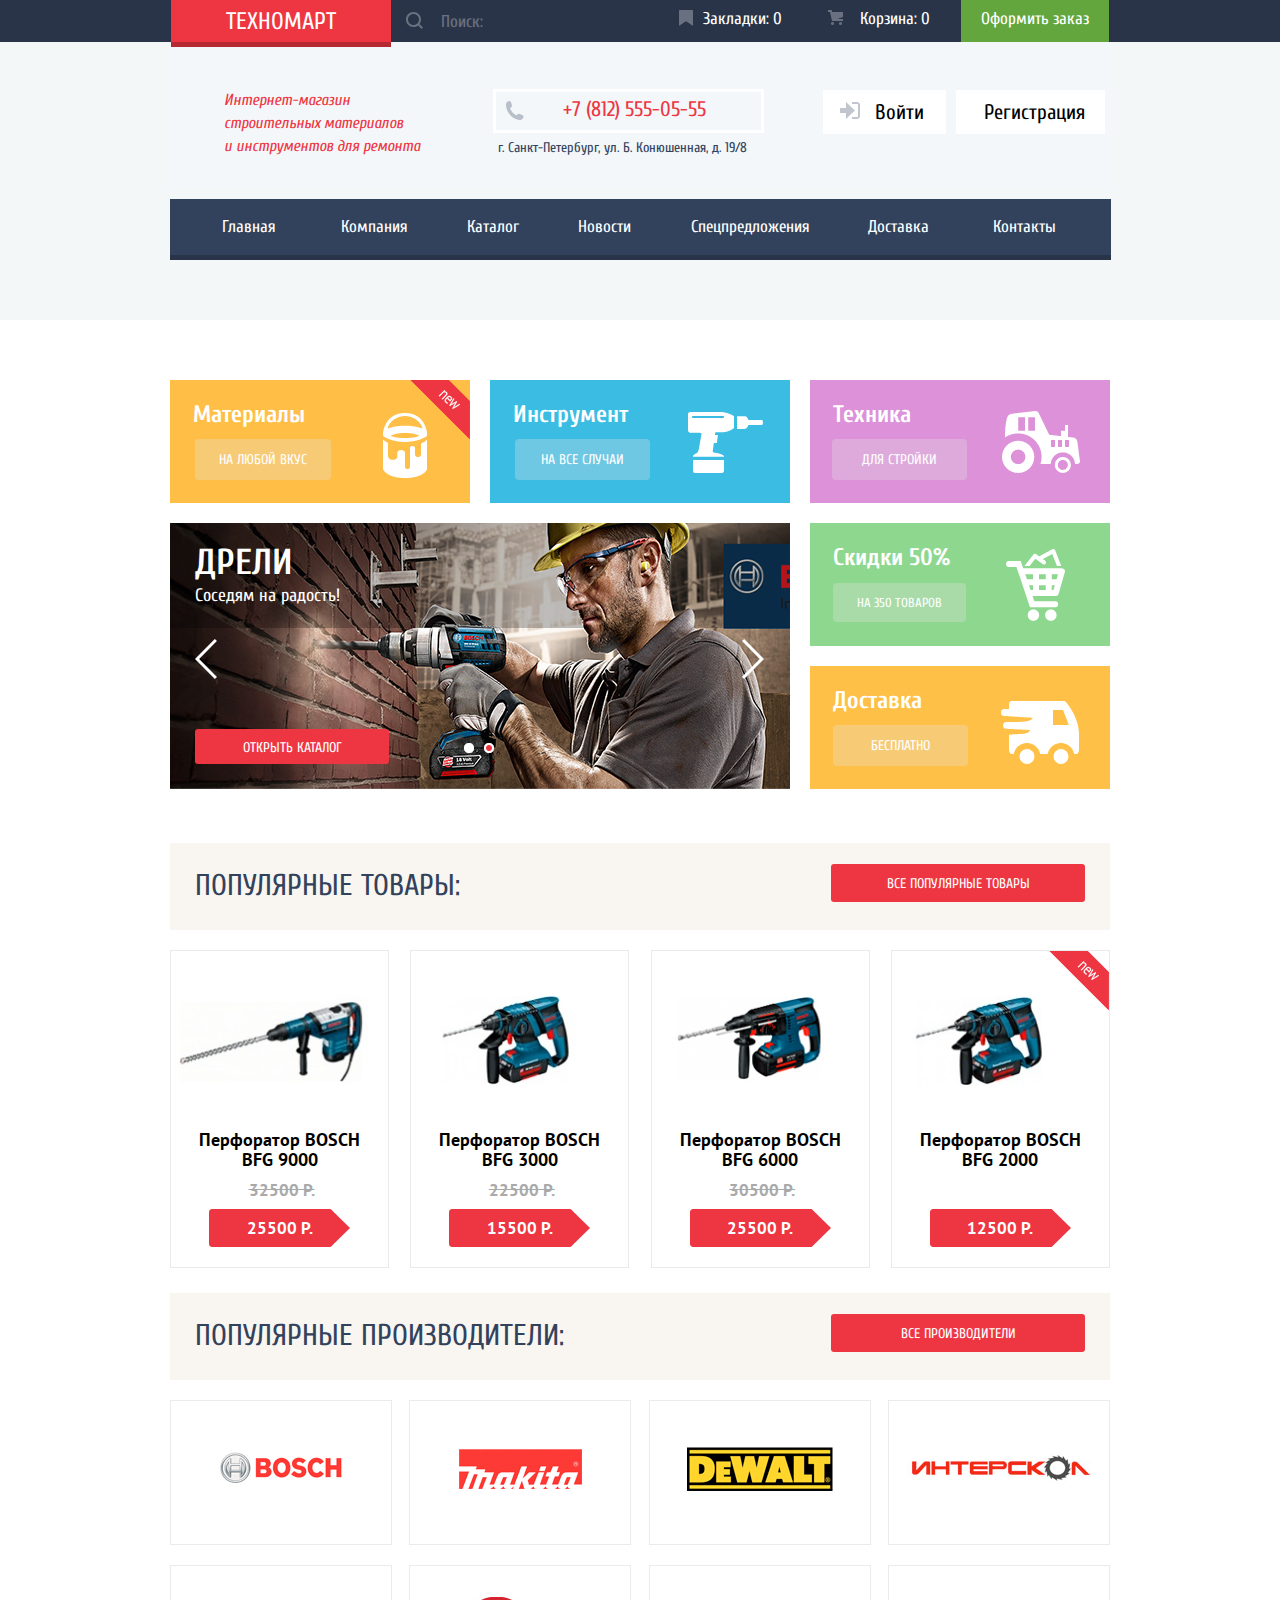
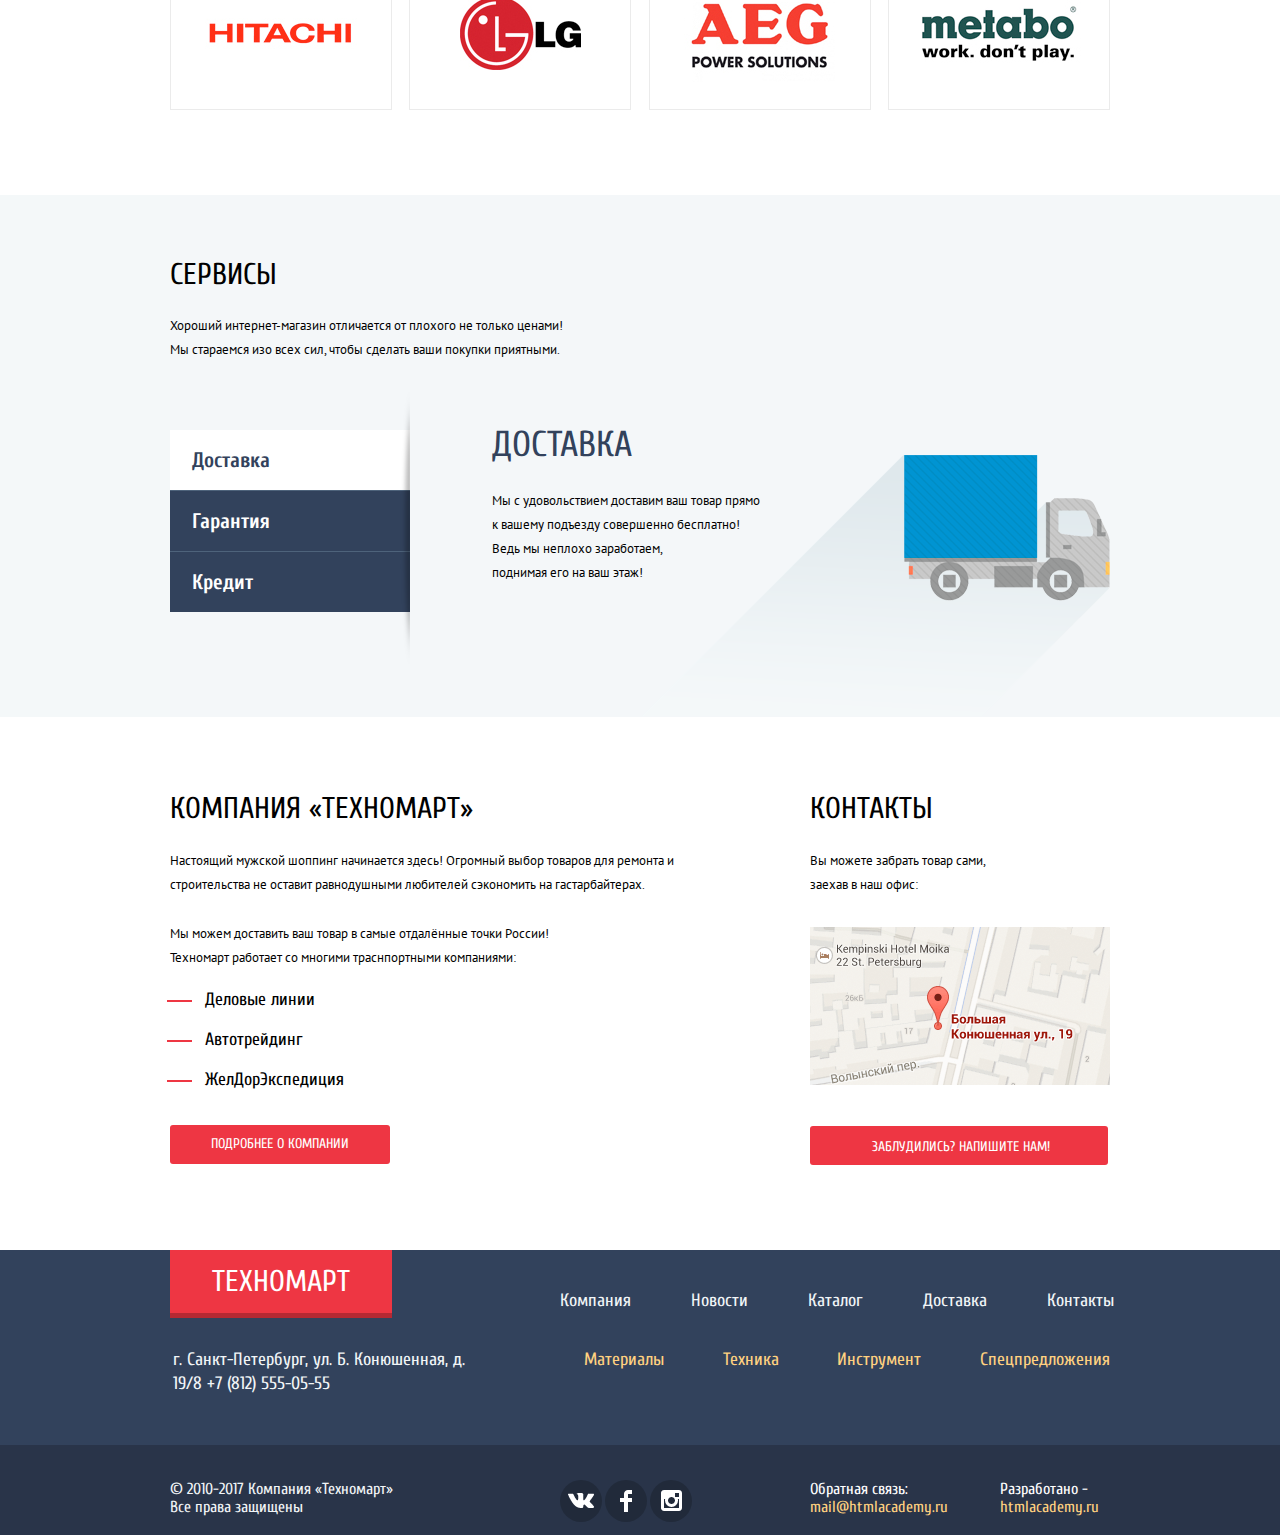
==== commit f9bbaa98: "ошибки в каталоге" ====
--- a/index.html
+++ b/index.html
@@ -34,7 +34,7 @@
             
                 <div class="wrapper-contacts">
                     <section class="header-contacts">
-                        <p class="header-info">Интернет-магазин строительных материалов и инструментов для ремонта</p>
+                        <p class="header-info">Интернет-магазин строительных материалов и&#160;инструментов для ремонта</p>
                         <div class="adress-wrap">
                             <p class="tel">+7 (812) 555-05-55</p>
                             <p class="header-adress">г. Санкт-Петербург, ул. Б. Конюшенная, д. 19/8</p>
@@ -60,12 +60,10 @@
                     </ul>
                 </nav>
             </header>
-            </div>
-        
+        </div>
+
         <main>
-            
-            <h1 class="visually-hidden">Техномарт</h1>
-            
+           <h1 class="visually-hidden">Техномарт</h1>
            <section class="features-top container">
                 <h2 class="visually-hidden">Преимущества</h2>
                 <ul class="features-list">
@@ -82,7 +80,7 @@
                         <a href="catalog-mechanizm.html" title="Техника" class="button features-button features-button-mechanizm">Для стройки</a>
                     </li>
                 </ul>
-        </section>
+            </section>
             <div class="features-bottom container">
                 <figure class="catalog-gallery">
                     <div class="catalog-slide-1">
@@ -212,7 +210,7 @@
                 </ul>
             </section>
             
-             <div class="services-wrapper">
+            <div class="services-wrapper">
                 <section class="services container">
                     <h2 class="visually-hidden">Наши сервисы</h2>
                     <div class="services-top">
--- a/css/style.min.css
+++ b/css/style.min.css
@@ -1 +1 @@
-.button,body{font-family:Cuprum,Arial,sans-serif}.catalog-gallery-button,.features-button,.header-user .main-logo,.name-1,.name-2,.popular-button,.popular-header{text-transform:uppercase}.popular-button,.price,.product-name,.site-nav-item{text-align:center}body{margin:0;padding:0;font-size:13px;line-height:24px;font-weight:400;color:#000;background-color:#fff}a{text-decoration:none}.footer-features a:hover,.footer-navigation a:hover,.my-orders,.personal{text-decoration:underline}img{max-width:100%;height:auto}.button{font-size:14px;line-height:18px}main h2,main h3{font-size:30px;line-height:30px}.main-header{display:flex;flex-direction:column;align-items:center}.visually-hidden:not(:focus):not(:active),input[type=checkbox].visually-hidden,input[type=radio].visually-hidden{position:absolute;margin:-1px;width:1px;height:1px;border:0;padding:0;white-space:nowrap;clip-path:inset(100%);clip:rect(0 0 0 0);overflow:hidden}.container{margin:0 auto;width:940px}.header-wrapper{width:100%;height:320px;background-color:#f3f7f8}.wrapper-user{display:flex;justify-content:center;flex-wrap:wrap;width:100%;background-color:#293449}.wrapper-contacts{display:flex;justify-content:center;flex-wrap:wrap;width:100%;background-color:#f3f7f8}.wrapper-user-nav{height:100px}.services-wrapper{width:100%;background-color:#f4f8f9}.social-wrap{width:100%;background-color:#293449}.conditions-wrap{width:100%;background-color:#32425c}.catalog-about-wrap{width:100%;background-color:#f2f6f8}.modal-overlay{position:fixed;z-index:1;top:0;left:0;display:none;width:100%;height:100%;background:rgba(0,0,0,.5)}.header-user{position:relative;z-index:1;display:flex;flex-wrap:wrap}.header-user,.header-user a{font-size:17px;line-height:18px;color:#fff}.header-user .main-logo{padding:10px 55px;height:22px;font-size:24px;line-height:24px;color:#fff;background-color:#ee3643;box-shadow:0 5px 0 0 #b52933}.main-logo:hover{background-color:#ca2c37;box-shadow:0 5px 0 0 #9a212a}.main-logo:active{background-color:#ba2732;box-shadow:0 5px 0 0 #8e1e26}.header-order-button{padding-top:10px}.header-user .full,.header-user .full:active,.header-user .full:hover{background-color:#ee3643}.header-order-button .order{padding:16px 20px 14px;width:150px;height:42px;font-size:17px;line-height:18px;background-color:#63a63e}.header-order-button:hover .order{background-color:#5fbb2d}.header-order-button:active .order{color:rgba(170,195,155,.51);background-color:#518534}.main-search{margin:0;padding:0;width:270px}.input-search{background:url(../img/icon-search.svg) 15px 12px no-repeat;background-size:17px 17px;opacity:.3}.input-search:hover{opacity:1}.input-search:active,.input-search:focus{background:url(../img/icon-search-active.svg) 10px 13px no-repeat;background-size:17px 17px;opacity:1}.input-search:active .main-search::before,.input-search:focus .main-search::before{content:"";position:absolute;z-index:3;top:13px;left:230px;display:inline-block;vertical-align:middle;padding-right:10px;width:17px;height:17px;background:url(../img/css_sprites.png) -235px -273px no-repeat}.control:hover{background-color:#212a3a}.control .input-search{position:relative;display:inline-block;vertical-align:middle;padding:0 0 0 50px;width:220px;height:42px;color:#fff;background-color:#293449;border:none}.input-search::-webkit-input-placeholder{color:#fff}.control .input-search:hover{color:#fff;background-color:#212a3a;border:none}.control .input-search:active,.control .input-search:focus{color:#000;background-color:#fff}.control:not(.main-search):active{color:rgba(162,165,169,.51);background-color:#161d29}.header-user .main-header-marker{position:relative;padding:10px 20px 10px 42px;width:87px}.main-header-marker::before{content:" ";position:absolute;top:10px;left:18px;display:block;padding-right:13px;width:14px;height:20px;background:url(../img/css_sprites.png) -272px -273px no-repeat;fill:#fff;opacity:.3}.main-header-marker:hover::before{opacity:1}.main-header-marker:active::before{opacity:.3}.main-header-sale{position:relative;padding:10px 12px 10px 50px;width:89px}.main-header-sale::before{content:"";position:absolute;top:10px;left:18px;display:block;padding-right:17px;width:15px;height:15px;background:url(../img/css_sprites.png) -202px -232px no-repeat;opacity:.3}.main-header-sale:hover::before{opacity:1}.main-header-sale:active::before{opacity:.3}.header-contacts{position:relative;display:flex;flex-wrap:wrap;margin-bottom:7px;padding-top:47px;width:940px;background-color:#f3f7f9}.inner-tel::before,.tel::before{content:"";top:9px;right:237px;background:url(../img/css_sprites.png) -316px -188px no-repeat}.header-info{max-width:205px;height:70px;margin:0 0 0 54px;font-style:italic;font-size:16px;line-height:23px;color:#ee3643}.adress-wrap{margin-left:64px;margin-right:55px;width:270px}.adress-wrap-inner{margin-left:64px;margin-right:45px;width:270px}.inner-tel,.tel{margin:0;color:#ee3643;font-style:normal;font-size:21px;line-height:21px;border:3px solid #fff;display:block}.tel{position:relative;padding:7px 38px 10px 67px;width:160px;height:21px}.tel::before{position:absolute;display:block;width:19px;height:19px}.inner-tel{position:relative;padding:9px 39px 8px 67px;width:160px;height:21px}.inner-tel::before{position:absolute;display:block;width:19px;height:19px}.header-adress,.inner-header-adress{display:block;width:265px;font-size:14px;line-height:24px;color:#32425c}.header-adress{margin-top:3px;padding-left:5px}.inner-header-adress{margin-top:5px;padding-left:10px}.user-navigation{display:flex;flex-wrap:wrap;list-style:none;padding:0}.header-login-active::before,.header-login::before{top:12px;display:block;content:""}.user-navigation a{position:relative;z-index:0;width:127px;padding:10px 20px 10px 28px;height:45px;font:inherit;color:#000;font-size:21px;line-height:21px;background-color:#fff}.name-1,.name-2,.product-name{font-weight:700}.header-login{margin-right:10px;margin-left:0}.login-link .header-login{position:relative;margin-left:5px;padding:10px 22px 10px 52px;width:80px}.header-login::before{position:absolute;left:17px;width:20px;height:17px;background:url(../img/css_sprites.png) -195px -273px no-repeat;opacity:.3}.header-login:hover::before{opacity:1}.header-login:active::before{opacity:.3}.header-login:hover,.header-registration:hover{color:#ee3643}.header-login:active,.header-registration:active{color:rgba(178,178,178,.3)}.user-navigation-active{position:relative;margin:0;padding:0;list-style:none}.user-navigation-active a{color:#000;width:300px;height:45px}.header-login-active::before{position:absolute;left:14px;width:20px;padding-right:15px;height:18px;background:url(../img/css_sprites.png) -74px -273px no-repeat;opacity:.3}.header-login-active:hover::before,.login-link-active .header-login-exit:hover{opacity:1}.header-login-active:active::before,.login-link-active .header-login-exit:active,.manufacturers-item:active{opacity:.3}.login-link-active{padding:12px 8px 12px 50px;height:25px;font-size:21px;line-height:21px;background-color:#fff}.login-link-active .header-login-exit{display:inline-block;vertical-align:middle;margin-left:32px;width:21px;height:17px;background:url(../img/css_sprites.png) -114px -273px no-repeat;opacity:.3}.header-login-active:active{color:rgba(178,178,178,.3)}.my-orders,.personal{display:inline-block;vertical-align:top;margin-top:3px;font-size:16px;line-height:18px}.my-orders .header-orders,.personal .header-personal{padding-left:10px;color:#32425c}.personal .header-personal{padding-left:4px}.my-orders{margin-left:10px}.header-orders::after{content:"";position:relative;display:inline-block;vertical-align:middle;margin-left:16px;margin-right:7px;width:4px;height:4px;background-color:#32425c;border-radius:4px}.my-orders:hover a,.personal:hover a{color:#ee3643}.my-orders:active a,.personal:active a{color:rgba(178,178,178,.3)}.main-navigation{min-height:60px}.site-navigation{display:flex;margin:20px 0 0;padding:0;list-style:none}.site-navigation a{padding:18px 35px 19px 52px;width:55px;color:#fff;font-size:17px;line-height:17px;background-color:#32425c;border-bottom:5px solid #293449}.site-nav-item:nth-of-type(2) a{padding:18px 30px 19px;width:38px}.site-nav-item:nth-of-type(3) a{padding:18px 39px 19px 29px;width:38px}.site-nav-item:nth-of-type(4) a{padding:18px 8px 19px 20px;width:38px}.site-nav-item:nth-of-type(5) a{padding:18px 29px 19px 52px;width:33px}.site-nav-item:nth-of-type(6) a{padding-left:29px;padding-right:20px}.site-nav-item:nth-of-type(7) a{padding-left:44px;padding-right:55px}.site-navigation a:hover{background-color:#293449}.site-navigation a:active{color:rgba(134,140,149,.3);background-color:#1d2739}.features-top{margin-top:60px;margin-bottom:20px}.features-bottom{display:flex;margin-bottom:54px}.features-flex-wrap{position:relative;display:flex;flex-direction:column;justify-content:space-between;height:266px}.features-list{display:flex;flex-wrap:wrap;margin:0;padding:0;list-style:none}.features-item,.label-new{position:relative;width:300px;height:123px}.features-item:nth-of-type(-n+2),.features-item:nth-of-type(4){margin-right:20px}.features-item h3{font-size:24px;line-height:30px;padding-left:23px;padding-top:20px;margin:0;color:#fff}.features-button{position:relative;top:18px;margin-left:25px;padding:12px 24px;width:135px;height:31px;color:#fff;background-color:rgba(229,229,229,.3);border-radius:4px}.label-new::after,.materials::before{content:"";position:absolute}.features-button-instruments{padding:12px 26px}.features-button-mechanizm{left:-3px;padding:12px 30px}.features-button-sales{margin-left:23px;padding:12px 24px}.features-button-delivery{margin-left:23px;padding:12px 38px}.features-button:hover{background-color:rgba(204,204,204,.4)}.features-button:active{background-color:rgba(178,178,178,.5)}.label-new::after{top:0;right:0;display:block;width:60px;height:60px;background:url(../img/new-flag.png) no-repeat}.features-item:nth-of-type(1){background-color:#ffbf47}.features-item:nth-of-type(2){background-color:#3bbce3}.features-item:nth-of-type(3){background-color:#dc91d8}.features-bottom .features-credit{position:relative;margin-right:0;background-color:#8ed78f}.features-bottom .features-delivery{position:relative;margin-right:0;background-color:#ffc047}.materials::before{right:43px;bottom:25px;width:44px;height:65px;background:url(../img/css_sprites.png) -10px -232px no-repeat}.instruments::before,.mechanizm::after{content:"";position:absolute;bottom:30px}.instruments::before{right:27px;width:75px;height:61px;background:url(../img/css_sprites.png) -10px -151px no-repeat}.mechanizm::after{right:30px;width:78px;height:62px;background:url(../img/css_sprites.png) -171px -10px no-repeat}.delivery::after,.sales::after{position:absolute;bottom:25px;content:""}.sales::after{right:45px;width:59px;height:72px;background:url(../img/css_sprites.png) -269px -96px no-repeat}.delivery::after{right:31px;width:78px;height:63px;background:url(../img/css_sprites.png) -10px -68px no-repeat}.catalog-gallery{position:relative;margin:0 20px 0 0}.catalog-gallery-button{position:relative;z-index:11;display:block;width:134px;height:15px;padding:10px 30px;font-size:14px;line-height:18px;text-align:center;color:#fff;background-color:#ee3643;border-radius:3px}.catalog-gallery-button:hover{background-color:#ca2c37}.catalog-gallery-button:active{background-color:#ba2732}.catalog-slide .button:hover{background-color:#ca2c37}.catalog-slide .button:active{background-color:#ba2732}.catalog-slide-1,.catalog-slide-2{bottom:50px;display:none;padding-top:22px;padding-left:25px;width:595px;height:244px}.info-1,.name-1{display:block;color:#fff}.gallery-control-backward,.gallery-control-forward{z-index:11;bottom:110px;padding:10px;width:40px;height:40px;position:absolute;border:none;cursor:pointer}.gallery-control-forward{left:572px;background:url(../img/css_sprites.png) -108px -68px no-repeat}.gallery-control-backward{left:25px;background:url(../img/css_sprites.png) -105px -151px no-repeat}.slide-1{position:absolute;z-index:-1;bottom:0;left:0;width:620px;height:266px}.gallery-slide-button-1,.gallery-slide-button-2{position:absolute;bottom:36px;padding:0;width:10px;height:10px;background:url(../img/selector-2.png) no-repeat}.name-1{margin-bottom:3px;font-size:36px;line-height:36px}.info-1{margin-bottom:121px;font-size:18px;line-height:24px}.gallery-slide-button-1{left:294px;border:none}.gallery-slide-button-2{left:314px;border:none}.gallery-slide-select-1,.gallery-slide-select-2{z-index:12;bottom:36px;padding:0;width:10px;height:10px;background:url(../img/selector-1.png) no-repeat;border:none;position:absolute;display:block}.gallery-slide-select-1{left:294px}.gallery-slide-select-2{left:314px}.slide-2{position:absolute;z-index:-1;bottom:0;left:0;width:620px;height:266px}.name-2{display:block;margin-bottom:3px;font-size:36px;line-height:36px;color:#fff}.info-2,.product-name{display:block;font-size:18px}.info-2{margin-bottom:121px;line-height:24px;color:#fff}.products{min-height:450px}.popular-header{display:flex;justify-content:space-between;padding:28px 25px;margin-bottom:20px;background-color:#f9f5f0}.popular-header h2{margin:0;font-weight:400;color:#32425c}.popular-button{margin-top:-7px;padding:11px 27px;min-width:200px;height:16px;color:#fff;border-radius:3px;background-color:#ee3643}.products-catalog,.products-catalog-inner{margin:0;padding:0;position:relative;display:flex;list-style:none}.popular-button:hover{background-color:#ca2c37}.popular-button:active{background-color:#ba2732}.products-catalog{flex-wrap:wrap;justify-content:space-between;align-items:flex-start}.products-catalog-inner{flex-wrap:wrap;align-items:flex-start;justify-content:flex-start}.products-item{position:relative;display:flex;flex-direction:column;justify-content:flex-end;margin-bottom:20px;padding:45px 7px 5px;width:203px;height:266px;border:1px solid #eaeaea}.products-item-inner:nth-of-type(3n){margin-right:0}.products-item img,.products-item-inner img{margin-bottom:40px;max-width:100%;height:auto}.catalog-shadow{font-family:"PT Sans",Arial,sans-serif}.catalog-shadow .products-item-inner:hover,.catalog-shadow .products-item:hover{box-shadow:0 5px 20px 0 #b4b8bf}.product-name{margin-bottom:10px;padding:5px 12px 0;line-height:20px}.price,.price-del{display:block;font-weight:700;font-size:17px;line-height:18px}.price-del{align-self:center;padding-left:18px;padding-top:1px;width:80px;color:#a9a9a9}.price{margin:auto auto 5px;padding-top:10px;width:141px;height:38px;color:#fff;background:url(../img/css_sprites.png) -10px -10px no-repeat}.price:hover{cursor:pointer}.hidden-active{position:absolute;z-index:1;top:10px;left:0;display:none;padding-left:41px;padding-top:30px;width:174px;height:130px;background:#fff}.hidden-button-buy,.hidden-button-marker{padding:7px 0;width:129px;font-family:Cuprum,Arial,sans-serif;text-transform:uppercase}.products-item-inner:hover .hidden-active,.products-item:hover .hidden-active{display:block}.products-item-inner: hover,.products-item:hover{height:264px}.hidden-button-buy{margin:7px auto;color:#fff;background-color:#63a63e;border:none;border-radius:4px;box-shadow:0 3px 0 0 #367315}.hidden-button-marker{margin:0 auto;background-color:#fff;color:#32425c;border:3px solid #63a63e;border-radius:4px}.services-right-description,.services-top p{font-family:"PT Sans",Arial,sans-serif}.hidden-button-marker:hover{border:3px solid #32425c}.hidden-button-marker:active{color:#c1c6ce;border:3px solid #c1c6ce}.hidden-button-buy:hover{background-color:#5fbb2d;box-shadow:0 3px 0 0 #367315}.hidden-button-buy:active{background-color:#518534}.new-label-inner::after,.new-label::after{content:"";position:absolute;z-index:1;top:0;right:0;width:60px;height:60px;background:url(../img/new-flag.png) no-repeat}.products-item:hover .new-label::after{bottom:250px}.manufacturers{margin-bottom:65px;min-height:420px}.manufacturers-catalog{display:flex;flex-wrap:wrap;justify-content:space-between;margin:0;padding:0;list-style:none}.manufacturers-item{display:flex;justify-content:center;align-items:center;margin-bottom:20px;width:220px;height:143px;border:1px solid #ebebeb}.footer-conditions,.info-wrap{justify-content:space-between}.manufacturers-item:hover{box-shadow:0 5px 20px 0 #b4b8bf}.services{position:relative;margin-bottom:77px;padding-top:65px;height:457px;background-color:#f4f7f9}.services-top{width:425px}.services-top p{margin-bottom:55px}.services-left{position:relative;margin-right:82px;width:240px}.services-wrap{display:flex}.shadow{position:absolute;top:-25px;left:230px}.services-right-credit,.services-right-delivery,.services-right-guarantee{display:none;padding-top:10px}.services-right-description{position:relative;z-index:2;display:block;margin-top:26px}.services-right-credit::after,.services-right-delivery::after,.services-right-guarantee::after{z-index:1;display:block;position:absolute;content:""}.services-right-delivery::after{bottom:1px;right:0;width:468px;height:261px;background:url(../img/services-1.png) no-repeat}.services-right-credit::after{bottom:3px;right:-8px;width:465px;height:285px;background:url(../img/services-3.png) no-repeat}.services-right-guarantee::after{bottom:0;right:-7px;width:389px;height:283px;background:url(../img/services-2.png) no-repeat}.services-right-delivery p{width:275px}.services-right-credit p{width:280px}.services-list{padding:0;list-style:none}.services-item a,.services-item-active a{padding-top:15px;padding-left:22px;width:218px;height:45px;font-size:21px;font-weight:700;line-height:30px;display:block}.services-item a{color:#fff;background-color:#32425c}.border{border-top:1px solid #4e637b}.services-item a:focus,.services-item a:hover{background-color:#293449}.services-item a:active,.services-item-active a,.services-item-active a:active,.services-item-active a:focus,.services-item-active a:hover{background-color:#fff;color:#32425c}.services-shadow{position:absolute;top:-40px;left:230px}.services h3{text-transform:uppercase;font-weight:400}.services h3:first-of-type{margin:0 0 24px;font-family:Cuprum,Arial,sans-serif;font-size:30px;line-height:30px}div[class*=services-right] .right-caption{font-family:Cuprum,Arial,sans-serif;text-transform:uppercase;font-size:36px;line-height:36px;color:#32425c}.about p,.contacts p{font-family:"PT Sans",Arial,sans-serif}.services-credit-button{display:block;margin-top:27px;padding:10px 45px;color:#fff;background-color:#ff5357;border:none;border-radius:3px}.services-credit-button:hover{background-color:#ca2c37}.services-credit-button:active{background-color:#ba2732}.about h2{text-transform:uppercase;font-weight:400}.about p{margin-top:25px}.about p:nth-child(3){width:390px}.info-wrap{display:flex;margin-bottom:86px;min-height:315px}.info-wrap h2{margin-top:0}.about{width:543px}.about-delivery{margin:20px 0 0;padding-left:35px;list-style:none}.about-delivery-item{position:relative;font-size:18px;line-height:20px}.about-button,.contacts-button{display:block;font-size:14px;line-height:18px;border-radius:3px;color:#fff;text-transform:uppercase;text-align:center}.about-delivery-item:not(:last-child){margin-bottom:20px}.about-delivery-item::before{content:"";position:absolute;left:-38px;top:10px;display:block;margin-bottom:10px;width:25px;height:2px;background-color:#ee3643}.about-button{margin-top:35px;padding:10px;width:200px;height:19px;background-color:#ee3643}.about-button:hover{background-color:#ca2c37}.about-button:active{background-color:#ba2732}.contacts h2{text-transform:uppercase;font-weight:400}.contacts p{margin-bottom:30px;margin-top:0;width:185px}.contacts img{cursor:pointer}.contacts-button{margin-top:33px;padding:12px 27px 12px 31px;width:240px;height:15px;background-color:#ee3643}.contacts-button:hover{background-color:#ca2c37}.contacts-button:active{background-color:#ba2732}.main-footer{margin:0 auto}.footer-logo-wrap{padding-top:17px}.main-footer-logo{padding:14px 42px;height:31px;width:200px;color:#fff;text-transform:uppercase;font-size:30px;line-height:30px;background-color:#ee3643;box-shadow:0 5px 0 0 #b52933}.footer-contacts,.footer-features a,.footer-navigation a{font-size:18px;line-height:24px}.main-footer-logo:hover{background-color:#ca2c37;box-shadow:0 5px 0 0 #9a212a}.main-footer-logo:active{background-color:#ba2732;box-shadow:0 5px 0 0 #8e1e26}.footer-conditions{display:flex;height:195px;background-color:#32425c;color:#f1f5f7}.footer-contacts{width:325px;margin-top:49px;padding-left:3px}.footer-features,.footer-navigation{padding:0;display:flex;list-style:none}.footer-navigation{justify-content:space-between;margin-top:39px}.footer-navigation a{margin-right:60px;color:#f1f5f7}.footer-features{flex-wrap:wrap;justify-content:space-between;margin-top:34px}.footer-features a{color:#ffd180}.footer-features li:first-child{margin-left:24px}.footer-features a:active,.footer-navigation a:active{text-decoration:none;opacity:.5}.footer-features,.footer-navigation{bottom:125px;width:550px}.footer-social{display:flex;padding-top:35px;background-color:#293449;color:#f1f5f7}.footer-social ul{display:flex;margin-right:115px;margin-top:0;padding:0;list-style:none}.footer-social p{width:100px;margin:0;font-size:16px;line-height:18px}.footer-social .copyright{display:block;width:240px;margin-right:150px}.social-button a{display:block;margin-right:3px;width:42px;height:42px;background:url(../img/css_sprites.png) -148px -219px no-repeat #212a3a;border-radius:42px}.social-button:nth-of-type(2) a{background:url(../img/css_sprites.png) -340px 0 no-repeat #212a3a}.social-button:nth-of-type(3) a{background:url(../img/css_sprites.png) -104px -222px no-repeat #212a3a}.social-button a:active,.social-button a:hover{background-color:#ee3643}.connection-wrap{display:flex;flex-wrap:wrap}.connection{color:#fff}.connection-wrap .connection:not(:first-child){margin-left:90px}.connection a{color:#ffd180;font-size:16px;line-height:18px}.connection a:hover{text-decoration:underline}.connection a:active{color:#ee3643;text-decoration:none}.modal-map{position:fixed;z-index:110;left:50%;top:50px;display:none;margin-left:-450px;height:446px;box-shadow:5px 0 20px 0 #111720}.modal-buy,.modal-contacts{box-shadow:0 10px 30px 0 #111720,0 -112px 0 0 #f4f4f4 inset}.modal-map-close{position:absolute;bottom:415px;left:910px;display:block;padding:10px;width:21px;height:21px;background:url(../img/css_sprites.png) -74px -232px no-repeat;border:none}.contacts-wrap{display:flex;width:460px;height:85px;justify-content:space-between}.contacts{height:330px}.modal-contacts{position:fixed;z-index:111;left:50%;top:100px;display:none;max-width:460px;margin-left:-300px;padding:46px 90px 36px 70px;width:461px;height:350px;background-color:#fff;border-top:7px solid #ff5357}.modal-contacts p{min-width:220px;margin-bottom:75px}.modal-contacts p:first-child{margin-right:20px}.button-sybmit-wrap{margin-top:32px;padding-top:36px;padding-left:80px;width:540px;height:112px;background-color:#f4f4f4}.modal-form{max-width:460px}.modal-form label{font-family:Cuprum,Arial,sans-serif;font-size:18px;line-height:18px}.breadcrumbs,.filter,.filter-block,.filter-button,.modal-form input,.modal-form textarea{font-family:"PT Sans",Arial,sans-serif}.modal-form input{max-width:204px;height:18px;min-width:195px}.modal-form input,.modal-form textarea{padding-top:9px;padding-left:16px;padding-bottom:9px;width:440px;font-size:13px;line-height:18px;border:2px solid #dee3e4}.modal-form input:hover,.modal-form textarea:hover{border:2px solid #b5b5b5}.modal-form input:focus,.modal-form textarea:focus{border:2px solid #ee3643}.modal-button-sybmit{display:block;padding:12px 202px;background-color:#ee3643;text-transform:uppercase;color:#fff;border:none;border-radius:3px}.modal-button-sybmit:hover{background-color:#ca2c37}.modal-button-sybmit:active{background-color:#ba2732}.modal-contacts-close{position:absolute;z-index:111;bottom:401px;left:589px;display:block;padding:10px;width:21px;height:21px;background:url(../img/css_sprites.png) -74px -232px no-repeat;border:none}.catalog-item-name{background-color:#f2f6f8;text-transform:uppercase}.catalog-item-name h1{margin:0;padding:30px 100% 24px 30px;font-weight:400;font-size:30px;line-height:30px}.breadcrumbs a,.filter-block{font-size:13px;line-height:18px;text-transform:uppercase}.breadcrumbs{position:relative;display:flex;margin-top:20px;margin-bottom:18px;padding:0;list-style:none}.breadcrumbs a{color:#000}.bread-item:last-child a{padding-left:3px}.bread-item:not(:last-child) a::after{content:"";position:relative;bottom:2px;display:inline-block;vertical-align:middle;margin-right:16px;margin-left:16px;width:8px;height:12px;background:url(../img/css_sprites.png) -355px -112px no-repeat}.filter p,.filter-block{background-color:#f7f3ec}.filter-block{display:block;margin:20px 0 0;padding:12px 150px 12px 19px;width:52px;height:14px;border-radius:3px}.filter-wrap{display:flex;flex-wrap:wrap}.filter-option{width:180px}.filter-form{margin-right:0;padding-top:5px;width:220px}.filter label{position:relative;display:block;margin-bottom:20px;padding-left:35px;background:#fff;min-width:180px;font-size:17px;line-height:30px;font-weight:700;text-transform:uppercase;cursor:pointer}.filter .price-range-label{margin-bottom:15px;padding-left:0}.label-checkbox::before{content:"";position:absolute;z-index:0;left:0;display:block;width:23px;height:23px;background:url(../img/css_sprites.png) -147px -151px no-repeat}input[type=checkbox]:checked+.label-checkbox::before{content:"";position:absolute;z-index:7;left:0;display:block;width:27px;height:23px;background:url(../img/css_sprites.png) -269px -188px no-repeat}.label-radio::before,input[type=radio]:checked+.label-radio::before{position:absolute;left:0;display:block;width:25px;height:25px;content:""}.label-radio::before{background:url(../img/css_sprites.png) -216px -92px no-repeat}input[type=radio]:checked+.label-radio::before{z-index:8;background:url(../img/css_sprites.png) -171px -92px no-repeat}.price-range{width:220px;height:80px}.range-style span{font-size:17px;line-height:18px}.range-style{position:relative;padding-top:39px;padding-bottom:39px;padding-left:25px;background-color:#f7f3ec;border-radius:3px;cursor:pointer}.scale{width:173px;height:2px;background-color:#d7dcde}.bar{width:131px;height:2px;background-color:#00ca74}.range-toggle-max,.range-toggle-min{bottom:30px;background:url(../img/css_sprites.png) -190px -151px no-repeat;position:absolute}.range-toggle{width:20px;height:20px}.range-toggle-min{left:12px}.range-toggle-max{right:60px}.filter-form input[type=text]{display:inline-block;vertical-align:middle;margin:9px 0 25px;padding:9px 0 14px;width:94px;height:15px;border:0;color:#000;text-align:center;cursor:pointer}.filter-form span{margin-left:5px;margin-right:5px}.first-range,.second-range{display:block;border-radius:3px;background-color:#f7f3ec}.first-range{margin-right:9px;padding:10px 43px}.second-range{padding:10px 27px;margin-left:8px}.fieldset-style{border:none;border-top:1px solid #e5e5e5}.fieldset-style ul{padding:0;margin:0;list-style:none}.fieldset-style fieldset{margin:0;padding:0;max-width:220px;border:none}.fieldset-style legend{padding-top:15px;padding-bottom:15px;text-transform:uppercase;font-weight:700;font-size:17px;line-height:30px}.filter-option label{display:inline-block;vertical-align:middle;max-width:180px;font-weight:400;font-size:15px;line-height:20px}.filter-button,.paginator-item a,.sort-item a,.sort-section,.sort-section p{font-size:13px;line-height:18px}.filter-button{margin-top:60px;padding:12px 39px 8px;text-transform:uppercase;border:1px solid #e5e5e5;background-color:#fff}.filter-button:focus,.filter-button:hover{border:1px solid #bdc6ca}.filter-button:active{border:1px solid #ee3744}.sort,.sort-section{background-color:#f7f3ec;border-radius:3px;font-family:"PT Sans",Arial,sans-serif;text-transform:uppercase}.sort-section{display:flex;justify-content:space-between;margin:20px 0 7px 20px;padding:11px 17px 6px 19px;width:660px;height:21px}.paginator-list,.sort{padding:0;list-style:none}.sort-section p{display:block;margin:0}.sort{display:flex;margin:0}.sort-item:nth-of-type(1){margin-right:70px}.sort-item:nth-of-type(2){margin-right:65px}.sort-item:nth-of-type(3){margin-right:45px}.sort-item:nth-of-type(4){margin-right:19px}.sort-item a{height:12px;font-family:"PT Sans",Arial,sans-serif;color:#000;border-bottom:1px dashed #ee3643;opacity:.3}.sort-item .sort-button-active{color:#ee3643;opacity:1;border:none}.sort-item a:hover{text-decoration:underline;text-decoration-color:#ee3643;border:none;opacity:1}.sort-item a:active{text-decoration:none;color:#ee3643}.sort-item .sort-up-button{display:block;width:11px;height:18px;background:url(../img/icon-up-dir-active.svg) 0 5px no-repeat;text-decoration:none;border:none;opacity:1}.sort-item .sort-down-button{display:block;width:12px;height:18px;text-decoration:none;background:url(../img/icon-down-dir.svg) 2px 5px no-repeat;border:none;opacity:.3}.paginator-list{display:flex;flex-wrap:wrap;margin-top:42px}.paginator-item a{margin-right:10px;padding:10px 15px;color:#000;text-transform:uppercase;background-color:#fff;border:1px solid #e5e5e5;border-radius:3px}.paginator-item:last-child a{padding:10px 30px}.paginator-item a:hover{border:1px solid #bdc6ca}.paginator-item a:active{border:1px solid #ee3643}.paginator-item-current a{margin-right:10px;padding:12px 15px;color:#fff;background-color:#ee3643;border-radius:3px}.catalog-about h2{font-family:Cuprum,Arial,sans-serif;text-transform:uppercase;font-weight:400}.catalog-about{margin-top:60px;padding-top:35px;padding-bottom:55px;background-color:#f2f6f8;font-family:"PT Sans",Arial,sans-serif}.catalog-list,.catalog-list-inner{margin-left:20px;margin-top:12px;width:700px;font-family:"PT Sans",Arial,sans-serif}.catalog-list-inner{min-height:1140px}.modal-form h3{margin:0 0 108px 95px;font-size:30px;line-height:30px}.modal-form h3::before{content:"";position:absolute;left:80px;top:48px;display:block;width:66px;height:66px;background:url(../img/css_sprites.png) -269px -10px no-repeat}.modal-buy{position:fixed;z-index:111;top:100px;left:50%;display:none;margin-left:-300px;padding-top:68px;padding-left:80px;width:560px;height:217px;background-color:#fff;border-top:7px solid #ee3643}.modal-show,.show{display:block}.modal-button-buy{margin-right:20px;padding:11px 61px;color:#fff;text-transform:uppercase;background-color:#ee3643;border:none;border-radius:3px}.modal-button-buy:hover{background-color:#ca2c37}.modal-button-buy:active{background-color:#ba2732}.modal-button-continue{padding:11px 51px;background-color:#fff;border:none;border-radius:3px;text-transform:uppercase;color:#000}.modal-button-close{position:absolute;z-index:111;top:9px;right:9px;display:block;padding:10px;width:21px;height:21px;background:url(../img/css_sprites.png) -74px -232px no-repeat;border:none}@keyframes bounce{0%{transform:translateY(-2000px)}70%{transform:translateY(60px}90%{transform:translateY(-20px)}100%{transform:translateY(0)}}@keyframes shake{0 100%{transform:translateX(0)}10% 30% 50% 70% 90%{transform:translateX(-10px)}20% 40% 60% 80%{transform:translateX(10px)}}.modal-show{animation-name:bounce;animation-duration:.3s}+.button,body{font-family:Cuprum,Arial,sans-serif}.catalog-gallery-button,.features-button,.header-user .main-logo,.name-1,.name-2,.popular-button,.popular-header{text-transform:uppercase}.popular-button,.price,.product-name,.site-nav-item{text-align:center}body{margin:0;padding:0;font-size:13px;line-height:24px;font-weight:400;color:#000;background-color:#fff}a{text-decoration:none}.footer-features a:hover,.footer-navigation a:hover,.my-orders,.personal{text-decoration:underline}img{max-width:100%;height:auto}.button{font-size:14px;line-height:18px}main h2,main h3{font-size:30px;line-height:30px}.main-header{display:flex;flex-direction:column;align-items:center}.visually-hidden:not(:focus):not(:active),input[type=checkbox].visually-hidden,input[type=radio].visually-hidden{position:absolute;margin:-1px;width:1px;height:1px;border:0;padding:0;white-space:nowrap;clip-path:inset(100%);clip:rect(0 0 0 0);overflow:hidden}.container{margin:0 auto;width:940px}.header-wrapper{width:100%;height:320px;background-color:#f3f7f8}.wrapper-user{display:flex;justify-content:center;flex-wrap:wrap;width:100%;background-color:#293449}.wrapper-contacts{display:flex;justify-content:center;flex-wrap:wrap;width:100%;background-color:#f3f7f8}.wrapper-user-nav{height:100px}.services-wrapper{width:100%;background-color:#f4f8f9}.social-wrap{width:100%;background-color:#293449}.conditions-wrap{width:100%;background-color:#32425c}.catalog-about-wrap{width:100%;background-color:#f2f6f8}.modal-overlay{position:fixed;z-index:1;top:0;left:0;display:none;width:100%;height:100%;background:rgba(0,0,0,.5)}.header-user{position:relative;z-index:1;display:flex;flex-wrap:wrap}.header-user,.header-user a{font-size:17px;line-height:18px;color:#fff}.header-user .main-logo{padding:10px 55px;height:22px;font-size:24px;line-height:24px;color:#fff;background-color:#ee3643;box-shadow:0 5px 0 0 #b52933}.main-logo:hover{background-color:#ca2c37;box-shadow:0 5px 0 0 #9a212a}.main-logo:active{background-color:#ba2732;box-shadow:0 5px 0 0 #8e1e26}.header-order-button{padding-top:10px}.header-user .full,.header-user .full:active,.header-user .full:hover{background-color:#ee3643}.header-order-button .order{padding:16px 20px 14px;width:150px;height:42px;font-size:17px;line-height:18px;background-color:#63a63e}.header-order-button:hover .order{background-color:#5fbb2d}.header-order-button:active .order{color:rgba(170,195,155,.51);background-color:#518534}.main-search{margin:0;padding:0;width:270px}.input-search{background:url(../img/icon-search.svg) 15px 12px no-repeat;background-size:17px 17px;opacity:.3}.input-search:hover{opacity:1}.input-search:active,.input-search:focus{background:url(../img/icon-search-active.svg) 10px 13px no-repeat;background-size:17px 17px;opacity:1}.input-search:active .main-search::before,.input-search:focus .main-search::before{content:"";position:absolute;z-index:3;top:13px;left:230px;display:inline-block;vertical-align:middle;padding-right:10px;width:17px;height:17px;background:url(../img/css_sprites.png) -235px -273px no-repeat}.control:hover{background-color:#212a3a}.control .input-search{position:relative;display:inline-block;vertical-align:middle;padding:0 0 0 50px;width:220px;height:42px;color:#fff;background-color:#293449;border:none}.input-search::-webkit-input-placeholder{color:#fff}.control .input-search:hover{color:#fff;background-color:#212a3a;border:none}.control .input-search:active,.control .input-search:focus{color:#000;background-color:#fff}.control:not(.main-search):active{color:rgba(162,165,169,.51);background-color:#161d29}.header-user .main-header-marker{position:relative;padding:10px 20px 10px 42px;width:87px}.main-header-marker::before{content:" ";position:absolute;top:10px;left:18px;display:block;padding-right:13px;width:14px;height:20px;background:url(../img/css_sprites.png) -272px -273px no-repeat;fill:#fff;opacity:.3}.main-header-marker:hover::before{opacity:1}.main-header-marker:active::before{opacity:.3}.main-header-sale{position:relative;padding:10px 12px 10px 50px;width:89px}.main-header-sale::before{content:"";position:absolute;top:10px;left:18px;display:block;padding-right:17px;width:15px;height:15px;background:url(../img/css_sprites.png) -202px -232px no-repeat;opacity:.3}.main-header-sale:hover::before{opacity:1}.main-header-sale:active::before{opacity:.3}.header-contacts{position:relative;display:flex;flex-wrap:wrap;margin-bottom:7px;padding-top:47px;width:940px;background-color:#f3f7f9}.inner-tel::before,.tel::before{content:"";top:9px;right:237px;background:url(../img/css_sprites.png) -316px -188px no-repeat}.header-info{max-width:205px;height:70px;margin:0 0 0 54px;font-style:italic;font-size:16px;line-height:23px;color:#ee3643}.adress-wrap{margin-left:64px;margin-right:55px;width:270px}.adress-wrap-inner{margin-left:64px;margin-right:45px;width:270px}.inner-tel,.tel{margin:0;color:#ee3643;font-style:normal;font-size:21px;line-height:21px;border:3px solid #fff;display:block}.tel{position:relative;padding:7px 38px 10px 67px;width:160px;height:21px}.tel::before{position:absolute;display:block;width:19px;height:19px}.inner-tel{position:relative;padding:9px 39px 8px 67px;width:160px;height:21px}.inner-tel::before{position:absolute;display:block;width:19px;height:19px}.header-adress,.inner-header-adress{display:block;width:265px;font-size:14px;line-height:24px;color:#32425c}.header-adress{margin-top:3px;padding-left:5px}.inner-header-adress{margin-top:5px;padding-left:10px}.user-navigation{display:flex;flex-wrap:wrap;list-style:none;padding:0}.header-login-active::before,.header-login::before{top:12px;display:block;content:""}.user-navigation a{position:relative;z-index:0;width:127px;padding:10px 20px 10px 28px;height:45px;font:inherit;color:#000;font-size:21px;line-height:21px;background-color:#fff}.name-1,.name-2,.product-name{font-weight:700}.header-login{margin-right:10px;margin-left:0}.login-link .header-login{position:relative;margin-left:5px;padding:10px 22px 10px 52px;width:80px}.header-login::before{position:absolute;left:17px;width:20px;height:17px;background:url(../img/css_sprites.png) -195px -273px no-repeat;opacity:.3}.header-login:hover::before{opacity:1}.header-login:active::before{opacity:.3}.header-login:hover,.header-registration:hover{color:#ee3643}.header-login:active,.header-registration:active{color:rgba(178,178,178,.3)}.user-navigation-active{position:relative;margin:0;padding:0;list-style:none}.user-navigation-active a{color:#000;width:300px;height:45px}.header-login-active::before{position:absolute;left:14px;width:20px;padding-right:15px;height:18px;background:url(../img/css_sprites.png) -74px -273px no-repeat;opacity:.3}.header-login-active:hover::before,.login-link-active .header-login-exit:hover{opacity:1}.header-login-active:active::before,.login-link-active .header-login-exit:active,.manufacturers-item:active{opacity:.3}.login-link-active{padding:12px 8px 12px 50px;height:25px;font-size:21px;line-height:21px;background-color:#fff}.login-link-active .header-login-exit{display:inline-block;vertical-align:middle;margin-left:32px;width:21px;height:17px;background:url(../img/css_sprites.png) -114px -273px no-repeat;opacity:.3}.header-login-active:active{color:rgba(178,178,178,.3)}.my-orders,.personal{display:inline-block;vertical-align:top;margin-top:3px;font-size:16px;line-height:18px}.my-orders .header-orders,.personal .header-personal{padding-left:10px;color:#32425c}.personal .header-personal{padding-left:4px}.my-orders{margin-left:10px}.header-orders::after{content:"";position:relative;display:inline-block;vertical-align:middle;margin-left:16px;margin-right:7px;width:4px;height:4px;background-color:#32425c;border-radius:4px}.my-orders:hover a,.personal:hover a{color:#ee3643}.my-orders:active a,.personal:active a{color:rgba(178,178,178,.3)}.main-navigation{min-height:60px}.site-navigation{display:flex;margin:20px 0 0;padding:0;list-style:none}.site-navigation a{padding:18px 35px 19px 52px;width:55px;color:#fff;font-size:17px;line-height:17px;background-color:#32425c;border-bottom:5px solid #293449}.site-nav-item:nth-of-type(2) a{padding:18px 30px 19px;width:38px}.site-nav-item:nth-of-type(3) a{padding:18px 39px 19px 29px;width:38px}.site-nav-item:nth-of-type(4) a{padding:18px 8px 19px 20px;width:38px}.site-nav-item:nth-of-type(5) a{padding:18px 29px 19px 52px;width:33px}.site-nav-item:nth-of-type(6) a{padding-left:29px;padding-right:20px}.site-nav-item:nth-of-type(7) a{padding-left:44px;padding-right:55px}.site-navigation a:hover{background-color:#293449}.site-navigation a:active{color:rgba(134,140,149,.3);background-color:#1d2739}.features-top{margin-top:60px;margin-bottom:20px}.features-bottom{display:flex;margin-bottom:54px}.features-flex-wrap{position:relative;display:flex;flex-direction:column;justify-content:space-between;height:266px}.features-list{display:flex;flex-wrap:wrap;margin:0;padding:0;list-style:none}.features-item,.label-new{position:relative;width:300px;height:123px}.features-item:nth-of-type(-n+2),.features-item:nth-of-type(4){margin-right:20px}.features-item h3{font-size:24px;line-height:30px;padding-left:23px;padding-top:20px;margin:0;color:#fff}.features-button{position:relative;top:18px;margin-left:25px;padding:12px 24px;width:135px;height:31px;color:#fff;background-color:rgba(229,229,229,.3);border-radius:4px}.label-new::after,.materials::before{content:"";position:absolute}.features-button-instruments{padding:12px 26px}.features-button-mechanizm{left:-3px;padding:12px 30px}.features-button-sales{margin-left:23px;padding:12px 24px}.features-button-delivery{margin-left:23px;padding:12px 38px}.features-button:hover{background-color:rgba(204,204,204,.4)}.features-button:active{background-color:rgba(178,178,178,.5)}.label-new::after{top:0;right:0;display:block;width:60px;height:60px;background:url(../img/new-flag.png) no-repeat}.features-item:nth-of-type(1){background-color:#ffbf47}.features-item:nth-of-type(2){background-color:#3bbce3}.features-item:nth-of-type(3){background-color:#dc91d8}.features-bottom .features-credit{position:relative;margin-right:0;background-color:#8ed78f}.features-bottom .features-delivery{position:relative;margin-right:0;background-color:#ffc047}.materials::before{right:43px;bottom:25px;width:44px;height:65px;background:url(../img/css_sprites.png) -10px -232px no-repeat}.instruments::before,.mechanizm::after{content:"";position:absolute;bottom:30px}.instruments::before{right:27px;width:75px;height:61px;background:url(../img/css_sprites.png) -10px -151px no-repeat}.mechanizm::after{right:30px;width:78px;height:62px;background:url(../img/css_sprites.png) -171px -10px no-repeat}.delivery::after,.sales::after{position:absolute;bottom:25px;content:""}.sales::after{right:45px;width:59px;height:72px;background:url(../img/css_sprites.png) -269px -96px no-repeat}.delivery::after{right:31px;width:78px;height:63px;background:url(../img/css_sprites.png) -10px -68px no-repeat}.catalog-gallery{position:relative;margin:0 20px 0 0}.catalog-gallery-button{position:relative;z-index:11;display:block;width:134px;height:15px;padding:10px 30px;font-size:14px;line-height:18px;text-align:center;color:#fff;background-color:#ee3643;border-radius:3px}.catalog-gallery-button:hover{background-color:#ca2c37}.catalog-gallery-button:active{background-color:#ba2732}.catalog-slide .button:hover{background-color:#ca2c37}.catalog-slide .button:active{background-color:#ba2732}.catalog-slide-1,.catalog-slide-2{bottom:50px;display:none;padding-top:22px;padding-left:25px;width:595px;height:244px}.info-1,.name-1{display:block;color:#fff}.gallery-control-backward,.gallery-control-forward{z-index:11;bottom:110px;padding:10px;width:40px;height:40px;position:absolute;border:none;cursor:pointer}.gallery-control-forward{left:572px;background:url(../img/css_sprites.png) -108px -68px no-repeat}.gallery-control-backward{left:25px;background:url(../img/css_sprites.png) -105px -151px no-repeat}.slide-1{position:absolute;z-index:-1;bottom:0;left:0;width:620px;height:266px}.gallery-slide-button-1,.gallery-slide-button-2{position:absolute;bottom:36px;padding:0;width:10px;height:10px;background:url(../img/selector-2.png) no-repeat}.name-1{margin-bottom:3px;font-size:36px;line-height:36px}.info-1{margin-bottom:121px;font-size:18px;line-height:24px}.gallery-slide-button-1{left:294px;border:none}.gallery-slide-button-2{left:314px;border:none}.gallery-slide-select-1,.gallery-slide-select-2{z-index:12;bottom:36px;padding:0;width:10px;height:10px;background:url(../img/selector-1.png) no-repeat;border:none;position:absolute;display:block}.gallery-slide-select-1{left:294px}.gallery-slide-select-2{left:314px}.slide-2{position:absolute;z-index:-1;bottom:0;left:0;width:620px;height:266px}.name-2{display:block;margin-bottom:3px;font-size:36px;line-height:36px;color:#fff}.info-2,.product-name{display:block;font-size:18px}.info-2{margin-bottom:121px;line-height:24px;color:#fff}.products{min-height:450px}.popular-header{display:flex;justify-content:space-between;padding:28px 25px;margin-bottom:20px;background-color:#f9f5f0}.popular-header h2{margin:0;font-weight:400;color:#32425c}.popular-button{margin-top:-7px;padding:11px 27px;min-width:200px;height:16px;color:#fff;border-radius:3px;background-color:#ee3643}.products-catalog,.products-catalog-inner{margin:0;padding:0;position:relative;display:flex;list-style:none}.popular-button:hover{background-color:#ca2c37}.popular-button:active{background-color:#ba2732}.products-catalog{flex-wrap:wrap;justify-content:space-between;align-items:flex-start}.products-catalog-inner{flex-wrap:wrap;align-items:flex-start;justify-content:flex-start}.products-item{position:relative;display:flex;flex-direction:column;margin-bottom:20px;padding:45px 7px 5px;width:203px;height:266px;border:1px solid #eaeaea}.products-item-inner:nth-of-type(3n){margin-right:0}.products-item img,.products-item-inner img{margin-bottom:40px;max-width:100%;height:auto}.catalog-shadow{font-family:"PT Sans",Arial,sans-serif}.catalog-shadow .products-item-inner:hover,.catalog-shadow .products-item:hover{box-shadow:0 5px 20px 0 #b4b8bf}.product-name{margin-bottom:10px;padding:5px 12px 0;line-height:20px}.price,.price-del{display:block;font-weight:700;font-size:17px;line-height:18px}.price-del{align-self:center;padding-left:18px;padding-top:1px;width:80px;color:#a9a9a9}.price{margin:auto auto 5px;padding-top:10px;width:141px;height:38px;color:#fff;background:url(../img/css_sprites.png) -10px -10px no-repeat}.price:hover{cursor:pointer}.hidden-active{position:absolute;z-index:1;top:10px;left:0;display:none;padding-left:41px;padding-top:30px;width:174px;height:130px;background:#fff}.hidden-button-buy,.hidden-button-marker{padding:7px 0;width:129px;font-family:Cuprum,Arial,sans-serif;text-transform:uppercase}.products-item-inner:hover .hidden-active,.products-item:hover .hidden-active{display:block}.products-item-inner: hover,.products-item:hover{height:264px}.hidden-button-buy{margin:7px auto;color:#fff;background-color:#63a63e;border:none;border-radius:4px;box-shadow:0 3px 0 0 #367315}.hidden-button-marker{margin:6px auto;background-color:#fff;color:#32425c;border:3px solid #63a63e;border-radius:4px}.services-right-description,.services-top p{font-family:"PT Sans",Arial,sans-serif}.hidden-button-marker:hover{border:3px solid #32425c}.hidden-button-marker:active{color:#c1c6ce;border:3px solid #c1c6ce}.hidden-button-buy:hover{background-color:#5fbb2d;box-shadow:0 3px 0 0 #367315}.hidden-button-buy:active{background-color:#518534}.new-label-inner::after,.new-label::after{content:"";position:absolute;z-index:1;top:0;right:0;width:60px;height:60px;background:url(../img/new-flag.png) no-repeat}.products-item:hover .new-label::after{bottom:250px}.manufacturers{margin-bottom:65px;min-height:420px}.manufacturers-catalog{display:flex;flex-wrap:wrap;justify-content:space-between;margin:0;padding:0;list-style:none}.manufacturers-item{display:flex;justify-content:center;align-items:center;margin-bottom:20px;width:220px;height:143px;border:1px solid #ebebeb}.footer-conditions,.info-wrap{justify-content:space-between}.manufacturers-item:hover{box-shadow:0 5px 20px 0 #b4b8bf}.services{position:relative;margin-bottom:77px;padding-top:65px;height:457px;background-color:#f4f7f9}.services-top{width:425px}.services-top p{margin-bottom:55px}.services-left{position:relative;margin-right:82px;width:240px}.services-wrap{display:flex}.shadow{position:absolute;top:-25px;left:230px}.services-right-credit,.services-right-delivery,.services-right-guarantee{display:none;padding-top:10px}.services-right-description{position:relative;z-index:2;display:block;margin-top:26px}.services-right-credit::after,.services-right-delivery::after,.services-right-guarantee::after{z-index:1;display:block;position:absolute;content:""}.services-right-delivery::after{bottom:1px;right:0;width:468px;height:261px;background:url(../img/services-1.png) no-repeat}.services-right-credit::after{bottom:3px;right:-8px;width:465px;height:285px;background:url(../img/services-3.png) no-repeat}.services-right-guarantee::after{bottom:0;right:-7px;width:389px;height:283px;background:url(../img/services-2.png) no-repeat}.services-right-delivery p{width:275px}.services-right-credit p{width:280px}.services-list{padding:0;list-style:none}.services-item a,.services-item-active a{padding-top:15px;padding-left:22px;width:218px;height:45px;font-size:21px;font-weight:700;line-height:30px;display:block}.services-item a{color:#fff;background-color:#32425c}.border{border-top:1px solid #4e637b}.services-item a:focus,.services-item a:hover{background-color:#293449}.services-item a:active,.services-item-active a,.services-item-active a:active,.services-item-active a:focus,.services-item-active a:hover{background-color:#fff;color:#32425c}.services-shadow{position:absolute;top:-40px;left:230px}.services h3{text-transform:uppercase;font-weight:400}.services h3:first-of-type{margin:0 0 24px;font-family:Cuprum,Arial,sans-serif;font-size:30px;line-height:30px}div[class*=services-right] .right-caption{font-family:Cuprum,Arial,sans-serif;text-transform:uppercase;font-size:36px;line-height:36px;color:#32425c}.about p,.contacts p{font-family:"PT Sans",Arial,sans-serif}.services-credit-button{display:block;margin-top:27px;padding:10px 45px;color:#fff;background-color:#ff5357;border:none;border-radius:3px}.services-credit-button:hover{background-color:#ca2c37}.services-credit-button:active{background-color:#ba2732}.about h2{text-transform:uppercase;font-weight:400}.about p{margin-top:25px}.about p:nth-child(3){width:390px}.info-wrap{display:flex;margin-bottom:86px;min-height:315px}.info-wrap h2{margin-top:0}.about{width:543px}.about-delivery{margin:20px 0 0;padding-left:35px;list-style:none}.about-delivery-item{position:relative;font-size:18px;line-height:20px}.about-button,.contacts-button{display:block;font-size:14px;line-height:18px;border-radius:3px;color:#fff;text-transform:uppercase;text-align:center}.about-delivery-item:not(:last-child){margin-bottom:20px}.about-delivery-item::before{content:"";position:absolute;left:-38px;top:10px;display:block;margin-bottom:10px;width:25px;height:2px;background-color:#ee3643}.about-button{margin-top:35px;padding:10px;width:200px;height:19px;background-color:#ee3643}.about-button:hover{background-color:#ca2c37}.about-button:active{background-color:#ba2732}.contacts h2{text-transform:uppercase;font-weight:400}.contacts p{margin-bottom:30px;margin-top:0;width:185px}.contacts img{cursor:pointer}.contacts-button{margin-top:33px;padding:12px 27px 12px 31px;width:240px;height:15px;background-color:#ee3643}.contacts-button:hover{background-color:#ca2c37}.contacts-button:active{background-color:#ba2732}.main-footer{margin:0 auto}.footer-logo-wrap{padding-top:17px}.main-footer-logo{padding:14px 42px;height:31px;width:200px;color:#fff;text-transform:uppercase;font-size:30px;line-height:30px;background-color:#ee3643;box-shadow:0 5px 0 0 #b52933}.footer-contacts,.footer-features a,.footer-navigation a{font-size:18px;line-height:24px}.main-footer-logo:hover{background-color:#ca2c37;box-shadow:0 5px 0 0 #9a212a}.main-footer-logo:active{background-color:#ba2732;box-shadow:0 5px 0 0 #8e1e26}.footer-conditions{display:flex;height:195px;background-color:#32425c;color:#f1f5f7}.footer-contacts{width:325px;margin-top:49px;padding-left:3px}.footer-features,.footer-navigation{padding:0;display:flex;list-style:none}.footer-navigation{justify-content:space-between;margin-top:39px}.footer-navigation a{margin-right:60px;color:#f1f5f7}.footer-features{flex-wrap:wrap;justify-content:space-between;margin-top:34px}.footer-features a{color:#ffd180}.footer-features li:first-child{margin-left:24px}.footer-features a:active,.footer-navigation a:active{text-decoration:none;opacity:.5}.footer-features,.footer-navigation{bottom:125px;width:550px}.footer-social{display:flex;padding-top:35px;background-color:#293449;color:#f1f5f7}.footer-social ul{display:flex;margin-right:115px;margin-top:0;padding:0;list-style:none}.footer-social p{width:100px;margin:0;font-size:16px;line-height:18px}.footer-social .copyright{display:block;width:240px;margin-right:150px}.social-button a{display:block;margin-right:3px;width:42px;height:42px;background:url(../img/css_sprites.png) -148px -219px no-repeat #212a3a;border-radius:42px}.social-button:nth-of-type(2) a{background:url(../img/css_sprites.png) -340px 0 no-repeat #212a3a}.social-button:nth-of-type(3) a{background:url(../img/css_sprites.png) -104px -222px no-repeat #212a3a}.social-button a:active,.social-button a:hover{background-color:#ee3643}.connection-wrap{display:flex;flex-wrap:wrap}.connection{color:#fff}.connection-wrap .connection:not(:first-child){margin-left:90px}.connection a{color:#ffd180;font-size:16px;line-height:18px}.connection a:hover{text-decoration:underline}.connection a:active{color:#ee3643;text-decoration:none}.modal-map{position:fixed;z-index:110;left:50%;top:50px;display:none;margin-left:-450px;height:446px;box-shadow:5px 0 20px 0 #111720}.modal-buy,.modal-contacts{box-shadow:0 10px 30px 0 #111720,0 -112px 0 0 #f4f4f4 inset}.modal-map-close{position:absolute;bottom:415px;left:910px;display:block;padding:10px;width:21px;height:21px;background:url(../img/css_sprites.png) -74px -232px no-repeat;border:none}.contacts-wrap{display:flex;width:460px;height:85px;justify-content:space-between}.contacts{height:330px}.modal-contacts{position:fixed;z-index:111;left:50%;top:100px;display:none;max-width:460px;margin-left:-300px;padding:46px 90px 36px 70px;width:461px;height:350px;background-color:#fff;border-top:7px solid #ff5357}.modal-contacts p{min-width:220px;margin-bottom:75px}.modal-contacts p:first-child{margin-right:20px}.button-sybmit-wrap{margin-top:32px;padding-top:36px;padding-left:80px;width:540px;height:112px;background-color:#f4f4f4}.modal-form{max-width:460px}.modal-form label{font-family:Cuprum,Arial,sans-serif;font-size:18px;line-height:18px}.breadcrumbs,.filter,.filter-block,.filter-button,.modal-form input,.modal-form textarea{font-family:"PT Sans",Arial,sans-serif}.modal-form input{max-width:204px;height:18px;min-width:195px}.modal-form input,.modal-form textarea{padding-top:9px;padding-left:16px;padding-bottom:9px;width:440px;font-size:13px;line-height:18px;border:2px solid #dee3e4}.modal-form input:hover,.modal-form textarea:hover{border:2px solid #b5b5b5}.modal-form input:focus,.modal-form textarea:focus{border:2px solid #ee3643}.modal-button-sybmit{display:block;padding:12px 202px;background-color:#ee3643;text-transform:uppercase;color:#fff;border:none;border-radius:3px}.modal-button-sybmit:hover{background-color:#ca2c37}.modal-button-sybmit:active{background-color:#ba2732}.modal-contacts-close{position:absolute;z-index:111;bottom:401px;left:589px;display:block;padding:10px;width:21px;height:21px;background:url(../img/css_sprites.png) -74px -232px no-repeat;border:none}.catalog-item-name{background-color:#f2f6f8;text-transform:uppercase}.catalog-item-name h1{margin:0;padding:30px 100% 24px 30px;font-weight:400;font-size:30px;line-height:30px}.breadcrumbs a,.filter-block{font-size:13px;line-height:18px;text-transform:uppercase}.breadcrumbs{position:relative;display:flex;margin-top:20px;margin-bottom:18px;padding:0;list-style:none}.breadcrumbs a{color:#000}.bread-item:last-child a{padding-left:3px}.bread-item:not(:last-child) a::after{content:"";position:relative;bottom:2px;display:inline-block;vertical-align:middle;margin-right:16px;margin-left:16px;width:8px;height:12px;background:url(../img/css_sprites.png) -355px -112px no-repeat}.filter p,.filter-block{background-color:#f7f3ec}.filter-block{display:block;margin:20px 0 0;padding:12px 150px 12px 19px;width:52px;height:14px;border-radius:3px}.filter-wrap{display:flex;flex-wrap:wrap}.filter-option{width:180px}.filter-form{margin-right:0;padding-top:5px;width:220px}.filter label{position:relative;display:block;margin-bottom:20px;padding-left:35px;background:#fff;min-width:180px;font-size:17px;line-height:30px;font-weight:700;text-transform:uppercase;cursor:pointer}.filter .price-range-label{margin-bottom:15px;padding-left:0}.label-checkbox::before{content:"";position:absolute;z-index:0;left:0;display:block;width:23px;height:23px;background:url(../img/css_sprites.png) -147px -151px no-repeat}input[type=checkbox]:checked+.label-checkbox::before{content:"";position:absolute;z-index:1;left:0;display:block;width:27px;height:23px;background:url(../img/css_sprites.png) -269px -188px no-repeat}.label-radio::before,input[type=radio]:checked+.label-radio::before{position:absolute;left:0;display:block;width:25px;height:25px;content:""}.label-radio::before{background:url(../img/css_sprites.png) -216px -92px no-repeat}input[type=radio]:checked+.label-radio::before{z-index:8;background:url(../img/css_sprites.png) -171px -92px no-repeat}.price-range{width:220px;height:80px}.range-style span{font-size:17px;line-height:18px}.range-style{position:relative;padding-top:39px;padding-bottom:39px;padding-left:25px;background-color:#f7f3ec;border-radius:3px;cursor:pointer}.scale{width:173px;height:2px;background-color:#d7dcde}.bar{width:135px;height:2px;background-color:#00ca74}.range-toggle-max,.range-toggle-min{bottom:30px;background:url(../img/css_sprites.png) -190px -151px no-repeat;position:absolute}.range-toggle{width:20px;height:20px}.range-toggle-min{left:20px}.range-toggle-max{right:40px}.filter-form input[type=text]{display:inline-block;vertical-align:middle;margin:9px 0 25px;padding:11px 0 14px 1px;width:94px;height:15px;border:0;color:#000;text-align:center;cursor:pointer}.filter-form span{display:inline-block;vertical-align:middle;margin-right:5px;padding-bottom:15px;margin-left:7px}.first-range,.second-range{display:block;font-size:17px;border-radius:3px;background-color:#f7f3ec}.first-range{margin-right:9px;padding:10px 43px}.second-range{padding:10px 27px;margin-left:8px}.fieldset-style{border:none;border-top:1px solid #e5e5e5}.fieldset-style ul{padding:0;margin:0;list-style:none}.fieldset-style fieldset{margin:0;padding:0;max-width:220px;border:none}.fieldset-style legend{padding-top:15px;padding-bottom:15px;text-transform:uppercase;font-weight:700;font-size:17px;line-height:30px}.filter-option label{display:inline-block;vertical-align:middle;max-width:180px;font-weight:400;font-size:15px;line-height:20px}.filter-button,.paginator-item a,.sort-item a,.sort-section,.sort-section p{font-size:13px;line-height:18px}.filter-button{margin-top:60px;padding:12px 39px 8px;text-transform:uppercase;border:1px solid #e5e5e5;background-color:#fff}.filter-button:focus,.filter-button:hover{border:1px solid #bdc6ca}.filter-button:active{border:1px solid #ee3744}.sort,.sort-section{background-color:#f7f3ec;border-radius:3px;font-family:"PT Sans",Arial,sans-serif;text-transform:uppercase}.sort-section{display:flex;justify-content:space-between;margin:20px 0 7px 20px;padding:11px 17px 6px 19px;width:660px;height:21px}.paginator-list,.sort{padding:0;list-style:none}.sort-section p{display:block;margin:0}.sort{display:flex;margin:0}.sort-item:nth-of-type(1){margin-right:70px}.sort-item:nth-of-type(2){margin-right:65px}.sort-item:nth-of-type(3){margin-right:45px}.sort-item:nth-of-type(4){margin-right:19px}.sort-item a{height:12px;font-family:"PT Sans",Arial,sans-serif;color:#000;border-bottom:1px dashed #ee3643;opacity:.3}.sort-item .sort-button-active{color:#ee3643;opacity:1;border:none}.sort-item a:hover{text-decoration:underline;text-decoration-color:#ee3643;border:none;opacity:1}.sort-item a:active{text-decoration:none;color:#ee3643}.sort-item .sort-up-button{display:block;width:11px;height:18px;background:url(../img/icon-up-dir-active.svg) 0 5px no-repeat;text-decoration:none;border:none;opacity:1}.sort-item .sort-down-button{display:block;width:12px;height:18px;text-decoration:none;background:url(../img/icon-down-dir.svg) 2px 5px no-repeat;border:none;opacity:.3}.paginator-list{display:flex;flex-wrap:wrap;margin-top:42px}.paginator-item a{margin-right:10px;padding:10px 15px;color:#000;text-transform:uppercase;background-color:#fff;border:1px solid #e5e5e5;border-radius:3px}.paginator-item:last-child a{padding:10px 30px}.paginator-item a:hover{border:1px solid #bdc6ca}.paginator-item a:active{border:1px solid #ee3643}.paginator-item-current a{margin-right:10px;padding:12px 15px;color:#fff;background-color:#ee3643;border-radius:3px}.catalog-about h2{font-family:Cuprum,Arial,sans-serif;text-transform:uppercase;font-weight:400}.catalog-about{margin-top:60px;padding-top:35px;padding-bottom:55px;background-color:#f2f6f8;font-family:"PT Sans",Arial,sans-serif}.catalog-list,.catalog-list-inner{margin-left:20px;margin-top:12px;width:700px;font-family:"PT Sans",Arial,sans-serif}.catalog-list-inner{min-height:1140px}.modal-form h3{margin:0 0 108px 95px;font-size:30px;line-height:30px}.modal-form h3::before{content:"";position:absolute;left:80px;top:48px;display:block;width:66px;height:66px;background:url(../img/css_sprites.png) -269px -10px no-repeat}.modal-buy{position:fixed;z-index:111;top:100px;left:50%;display:none;margin-left:-300px;padding-top:68px;padding-left:80px;width:560px;height:217px;background-color:#fff;border-top:7px solid #ee3643}.modal-show,.show{display:block}.modal-button-buy{margin-right:17px;padding:11px 61px;color:#fff;text-transform:uppercase;background-color:#ee3643;border:none;border-radius:3px}.modal-button-buy:hover{background-color:#ca2c37}.modal-button-buy:active{background-color:#ba2732}.modal-button-continue{padding:11px 41px;background-color:#fff;border:none;border-radius:3px;text-transform:uppercase;color:#000}.modal-button-close{position:absolute;z-index:111;top:9px;right:9px;display:block;padding:10px;width:21px;height:21px;background:url(../img/css_sprites.png) -74px -232px no-repeat;border:none}@keyframes bounce{0%{transform:translateY(-2000px)}70%{transform:translateY(60px}90%{transform:translateY(-20px)}100%{transform:translateY(0)}}@keyframes shake{0 100%{transform:translateX(0)}10% 30% 50% 70% 90%{transform:translateX(-10px)}20% 40% 60% 80%{transform:translateX(10px)}}.modal-show{animation-name:bounce;animation-duration:.3s}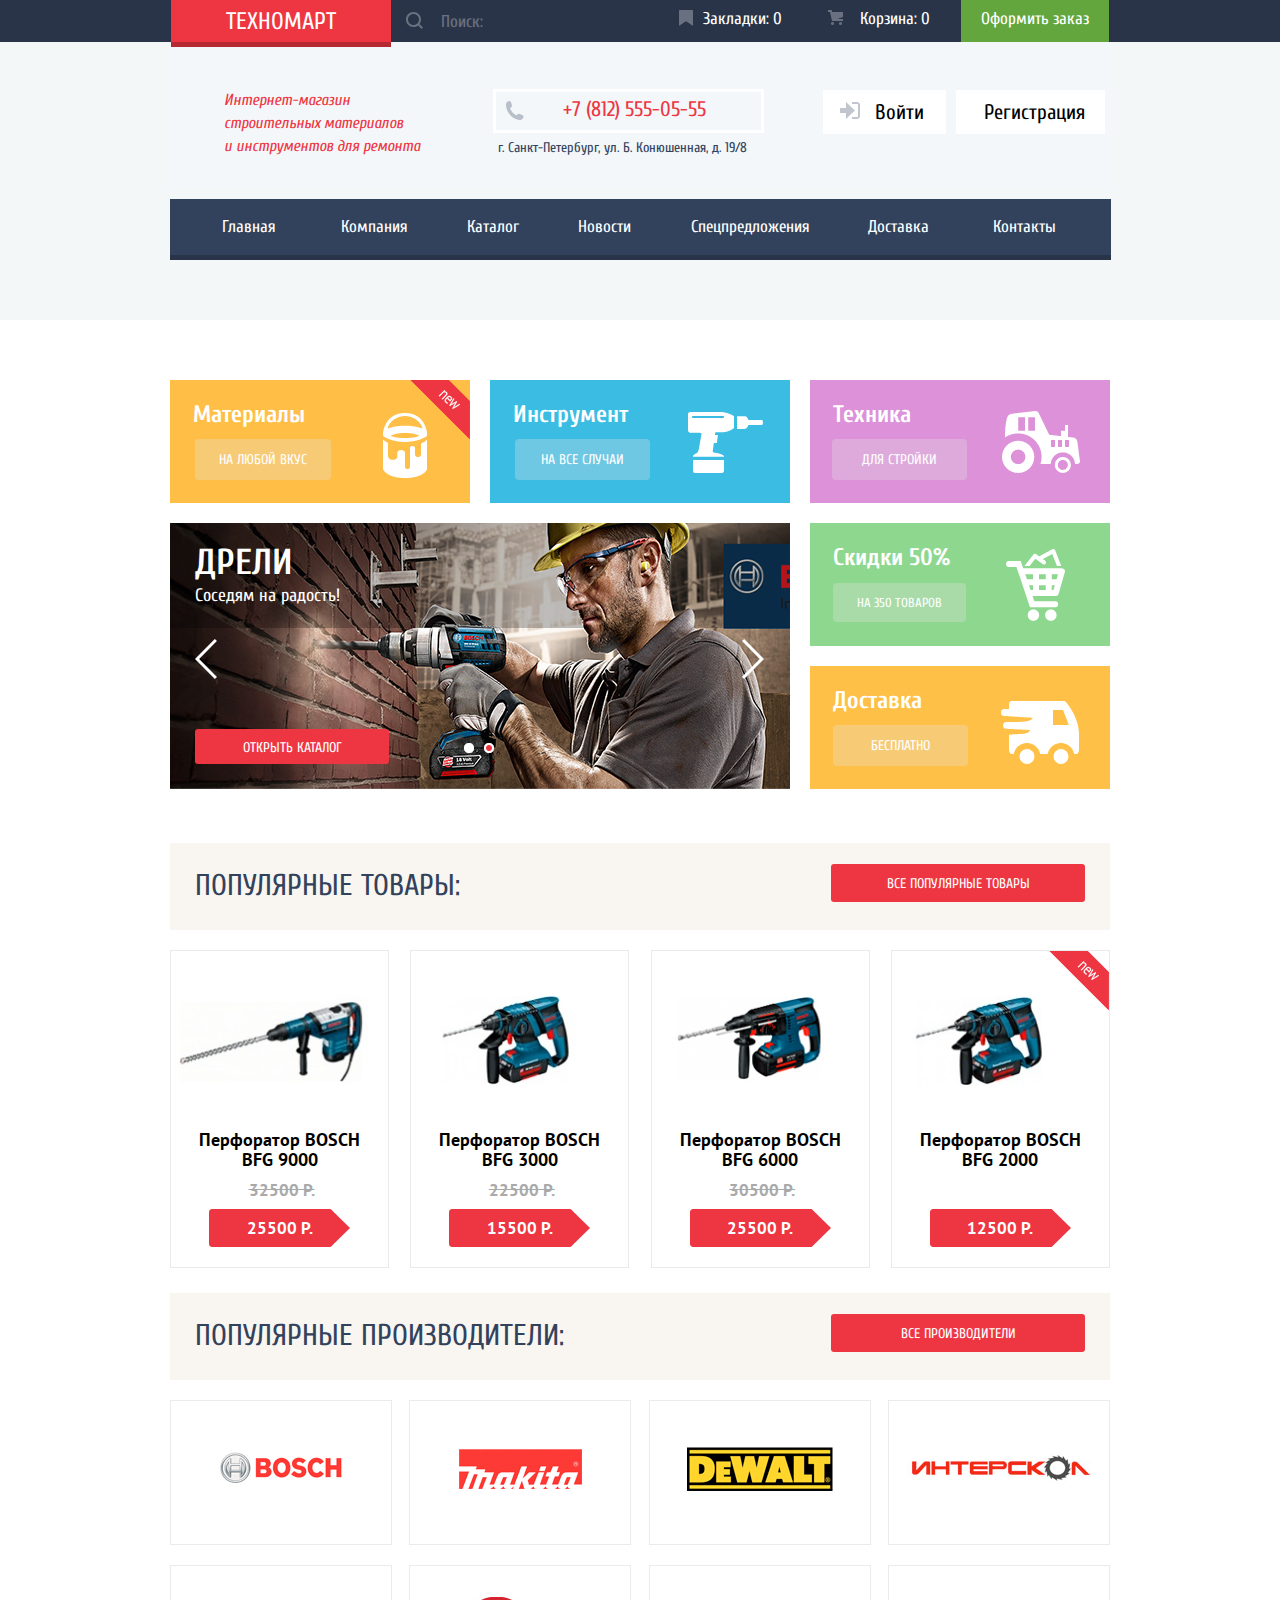
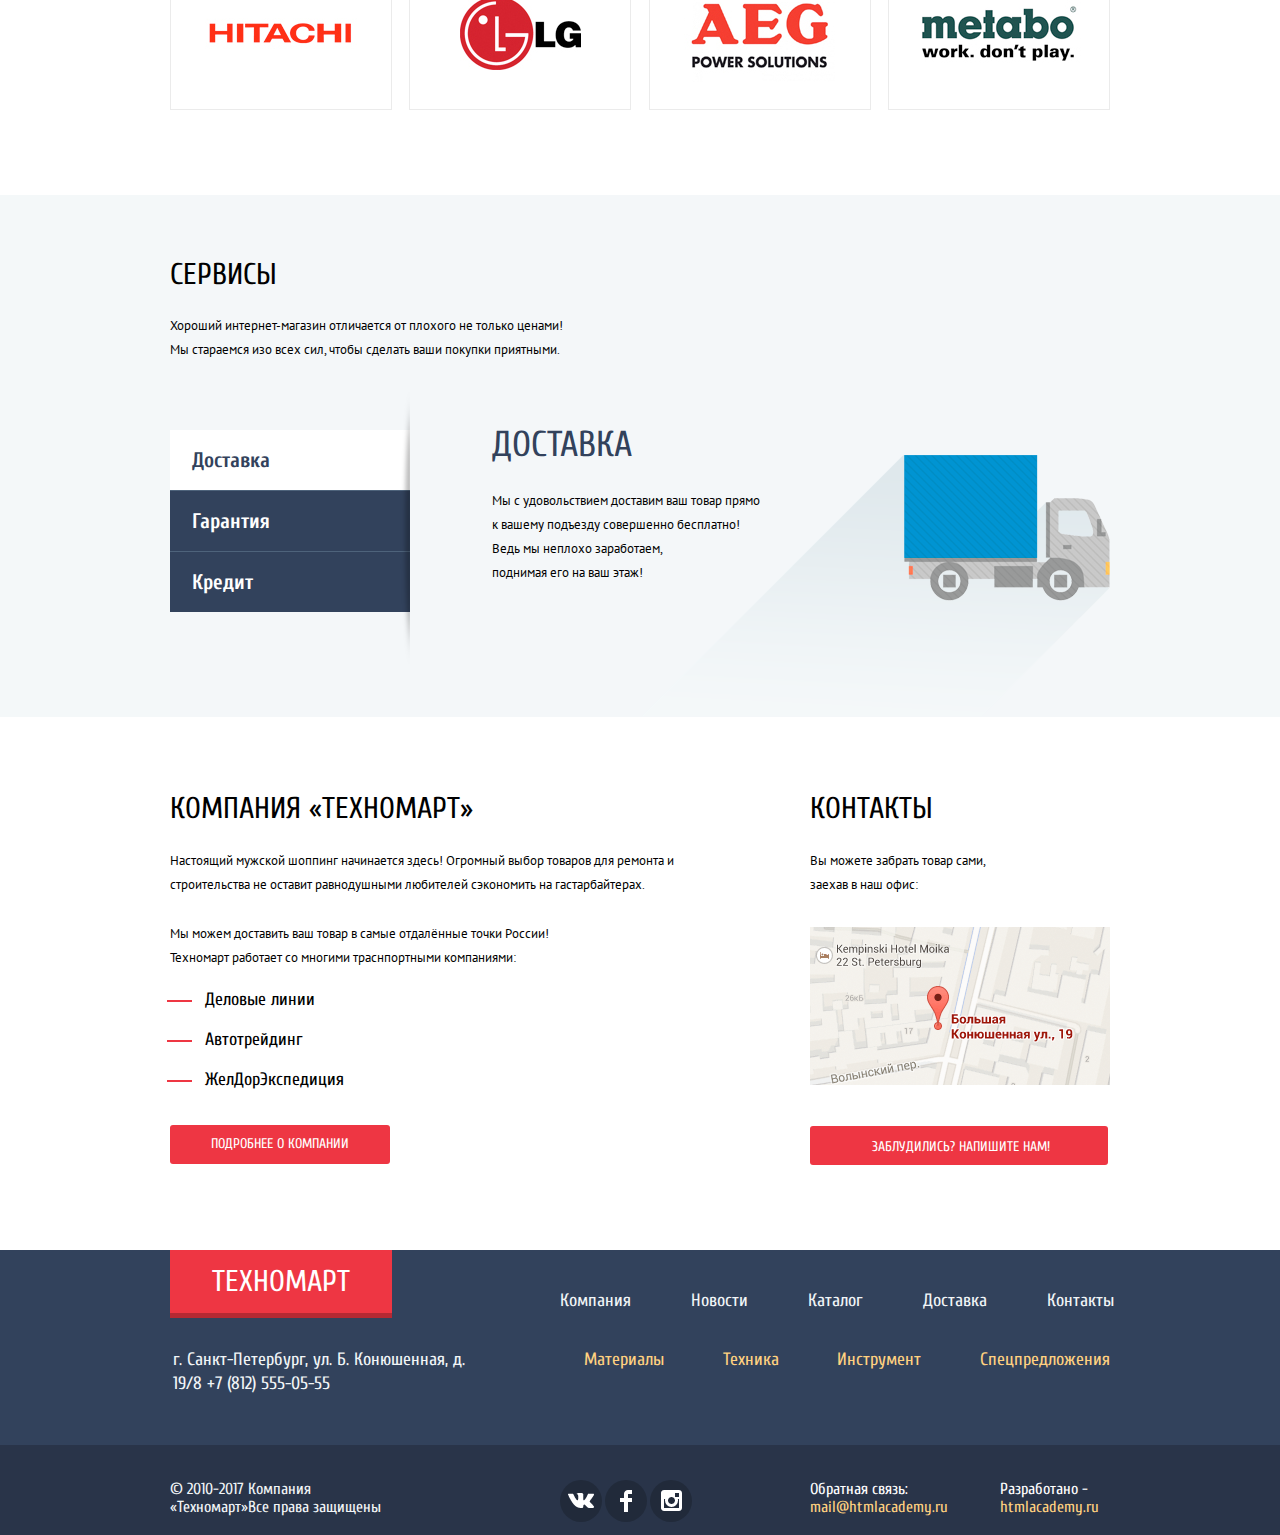
==== commit 91f6369f: "отсутпы" ====
--- a/index.html
+++ b/index.html
@@ -31,7 +31,6 @@
                         </a>
                     </section>
                 </div>
-            
                 <div class="wrapper-contacts">
                     <section class="header-contacts">
                         <p class="header-info">Интернет-магазин строительных материалов и&#160;инструментов для ремонта</p>
@@ -47,7 +46,6 @@
                         </div>
                     </section>
                 </div>
-            
                 <nav class="main-navigation">
                     <ul class="site-navigation">
                         <li class="site-nav-item"><a>Главная</a></li>
@@ -61,7 +59,6 @@
                 </nav>
             </header>
         </div>
-
         <main>
            <h1 class="visually-hidden">Техномарт</h1>
            <section class="features-top container">
@@ -89,19 +86,16 @@
                         <img src="img/catalog-perf.jpg" alt="Перфораторы" width="620" height="266" class="slide-1">
                         <a href="catalog.html" title="Каталог" class="button catalog-gallery-button">Открыть каталог</a>
                     </div>
-                    
                     <button type="button" class="gallery-control-forward" aria-label="Вперёд"></button>
                     <button type="button" class="gallery-control-backward" aria-label="Назад"></button>
                     <button type="button" class="gallery-slide-button-1 " aria-label="Перфораторы"></button>
                     <button type="button" class="gallery-slide-button-2 gallery-slide-select-2" aria-label="Дрели"></button>
-                    
                     <div class="catalog-slide-2 show">
                         <span class="name-2">Дрели</span>
                         <span class="info-2">Соседям на радость!</span>
                         <img src="img/catalog-drill.jpg" alt="Дрели" width="620" height="266" class="slide-2">
                         <a href="catalog.html" title="Каталог" class="button catalog-gallery-button">Открыть каталог</a>
                     </div>
-                    
                 </figure>
                 <div class="features-flex-wrap">
                     <div class="features-item features-credit sales">
@@ -114,7 +108,6 @@
                     </div>
                 </div>
             </div>
-            
             <section class="products container">
                 <header class="popular-header">
                     <h2>Популярные товары:</h2>
@@ -128,54 +121,42 @@
                                 <button type="button" class="button hidden-button-marker">В закладки</button>
                             </div>
                             <img src="img/product-1.jpg" alt="BOSCH BFG 9000" class="price-item" width="205" height="90">
-                            <span class="product-name">
-                                Перфоратор BOSCH BFG 9000
-                            </span>
+                            <span class="product-name">Перфоратор BOSCH BFG 9000</span>
                             <span class="price-del"><del>32500 Р.</del></span>
                             <span class="price">25500 Р.</span>
                         </li>
-                    
                         <li class="products-item">
                             <div class="hidden-active">
                                 <button type="button" class="button hidden-button-buy">Купить</button>
                                 <button type="button" class="button hidden-button-marker">В закладки</button>
                             </div>
                             <img src="img/product-2.jpg" alt="BOSCH BFG 3000" class="price-item" width="205" height="90">
-                            <span class="product-name">
-                                Перфоратор BOSCH BFG 3000
-                            </span>
+                            <span class="product-name">Перфоратор BOSCH BFG 3000</span>
                             <span class="price-del"><del>22500 Р.</del></span>
                             <span class="price">15500 Р.</span>
                         </li>
-                    
                         <li class="products-item">
                             <div class="hidden-active">
                                 <button type="button" class="button hidden-button-buy">Купить</button>
                                 <button type="button" class="button hidden-button-marker">В закладки</button>
                             </div>
                             <img src="img/product-3.jpg" alt="BOSCH BFG 6000" class="price-item" width="205" height="90">
-                            <span class="product-name">
-                                Перфоратор BOSCH BFG 6000
-                            </span>
+                            <span class="product-name">Перфоратор BOSCH BFG 6000</span>
                             <span class="price-del"><del>30500 Р.</del></span>
                             <span class="price">25500 Р.</span>
                         </li>
-                    
                         <li class="products-item new-label">
                             <div class="hidden-active">
                                 <button type="button" class="button hidden-button-buy">Купить</button>
                                 <button type="button" class="button hidden-button-marker">В закладки</button>
                             </div>
                             <img src="img/product-4.jpg" alt="BOSCH BFG 2000" class="price-item" width="205" height="90">
-                            <span class="product-name">
-                                Перфоратор BOSCH BFG 2000
-                            </span>
+                            <span class="product-name">Перфоратор BOSCH BFG 2000</span>
                             <span class="price">12500 Р.</span>
                         </li>
                     </ul>
                 </div>
             </section>
-            
             <section class="manufacturers container">
                 <h2 class="visually-hidden">Производители</h2>
                 <header class="popular-header">
@@ -209,7 +190,6 @@
                     </li>
                 </ul>
             </section>
-            
             <div class="services-wrapper">
                 <section class="services container">
                     <h2 class="visually-hidden">Наши сервисы</h2>
@@ -244,7 +224,6 @@
                     </div>
                 </section>
             </div>
-                
             <div class="info-wrap container">
                 <section class="about">
                     <h2>Компания «Техномарт»</h2>
@@ -257,7 +236,6 @@
                     </ul>
                     <a href="about.html" title="О компании" class="button about-button">Подробнее о компании</a>
                 </section>
-            
                 <section class="contacts">
                     <h2>Контакты</h2>
                     <p>Вы можете забрать товар сами, заехав в наш офис:</p>
@@ -266,7 +244,6 @@
                 </section>
             </div>
         </main>
-            
         <footer class="main-footer">
             <div class="conditions-wrap">
                 <section class="footer-conditions container">
@@ -295,15 +272,11 @@
                         </ul>
                     </div>
                 </section>
-            </div>
-                
+            </div>      
             <div class="social-wrap">
                 <section class="footer-social container">
                     <h2 class="visually-hidden">Социальные сети</h2>
-                    <p class="copyright">
-                        © 2010-2017 Компания «Техномарт»
-                        Все права защищены
-                    </p>
+                    <p class="copyright">© 2010-2017 Компания «Техномарт»Все права защищены</p>
                     <ul>
                         <li class="social-button vk"><a href="#" title="Вконтакте" aria-label="Вконтакте"></a></li>
                         <li class="social-button fb"><a href="#" title="Facebook" aria-label="Facebook"></a></li>
@@ -321,17 +294,14 @@
                     </div>
                 </section>
             </div>
-        </footer>
-            
+        </footer>   
         <section class="modal modal-map">
             <h2 class="visually-hidden">Как до нас добраться</h2>
-            
             <a href="https://yandex.ru/map-widget/v1/-/CBe~zESm2D" title="ЯндексКарты">
             <img src="img/big-map.jpg" alt="Как до нас добраться? г.Санкт-Петербург, ул. Б.Конюшенная, д. 19/8" width="941" height="449" >
             </a>
             <button type="button" class="modal-map-close" aria-label="Закрыть"></button>    
-        </section>
-            
+        </section>  
         <section class="modal modal-contacts">
             <h2 class="visually-hidden">Написать нам</h2>
             <form class="modal-form contacts" method="post" action="https://echo.htmlacademy.ru">
@@ -353,7 +323,6 @@
             </form>
             <button type="button" class="button modal-contacts-close" aria-label="Закрыть"></button>
         </section>
-        
         <section class="modal modal-buy container">
             <h2 class="visually-hidden">Корзина</h2>
             <form class="modal-form ">
@@ -363,10 +332,7 @@
             </form>
             <button type="button" class="button modal-button-close" aria-label="Закрыть"></button>
         </section>
-        
         <div class="modal-overlay"></div>
-        
         <script src="js/script.min.js"></script>
     </body>
-    
 </html>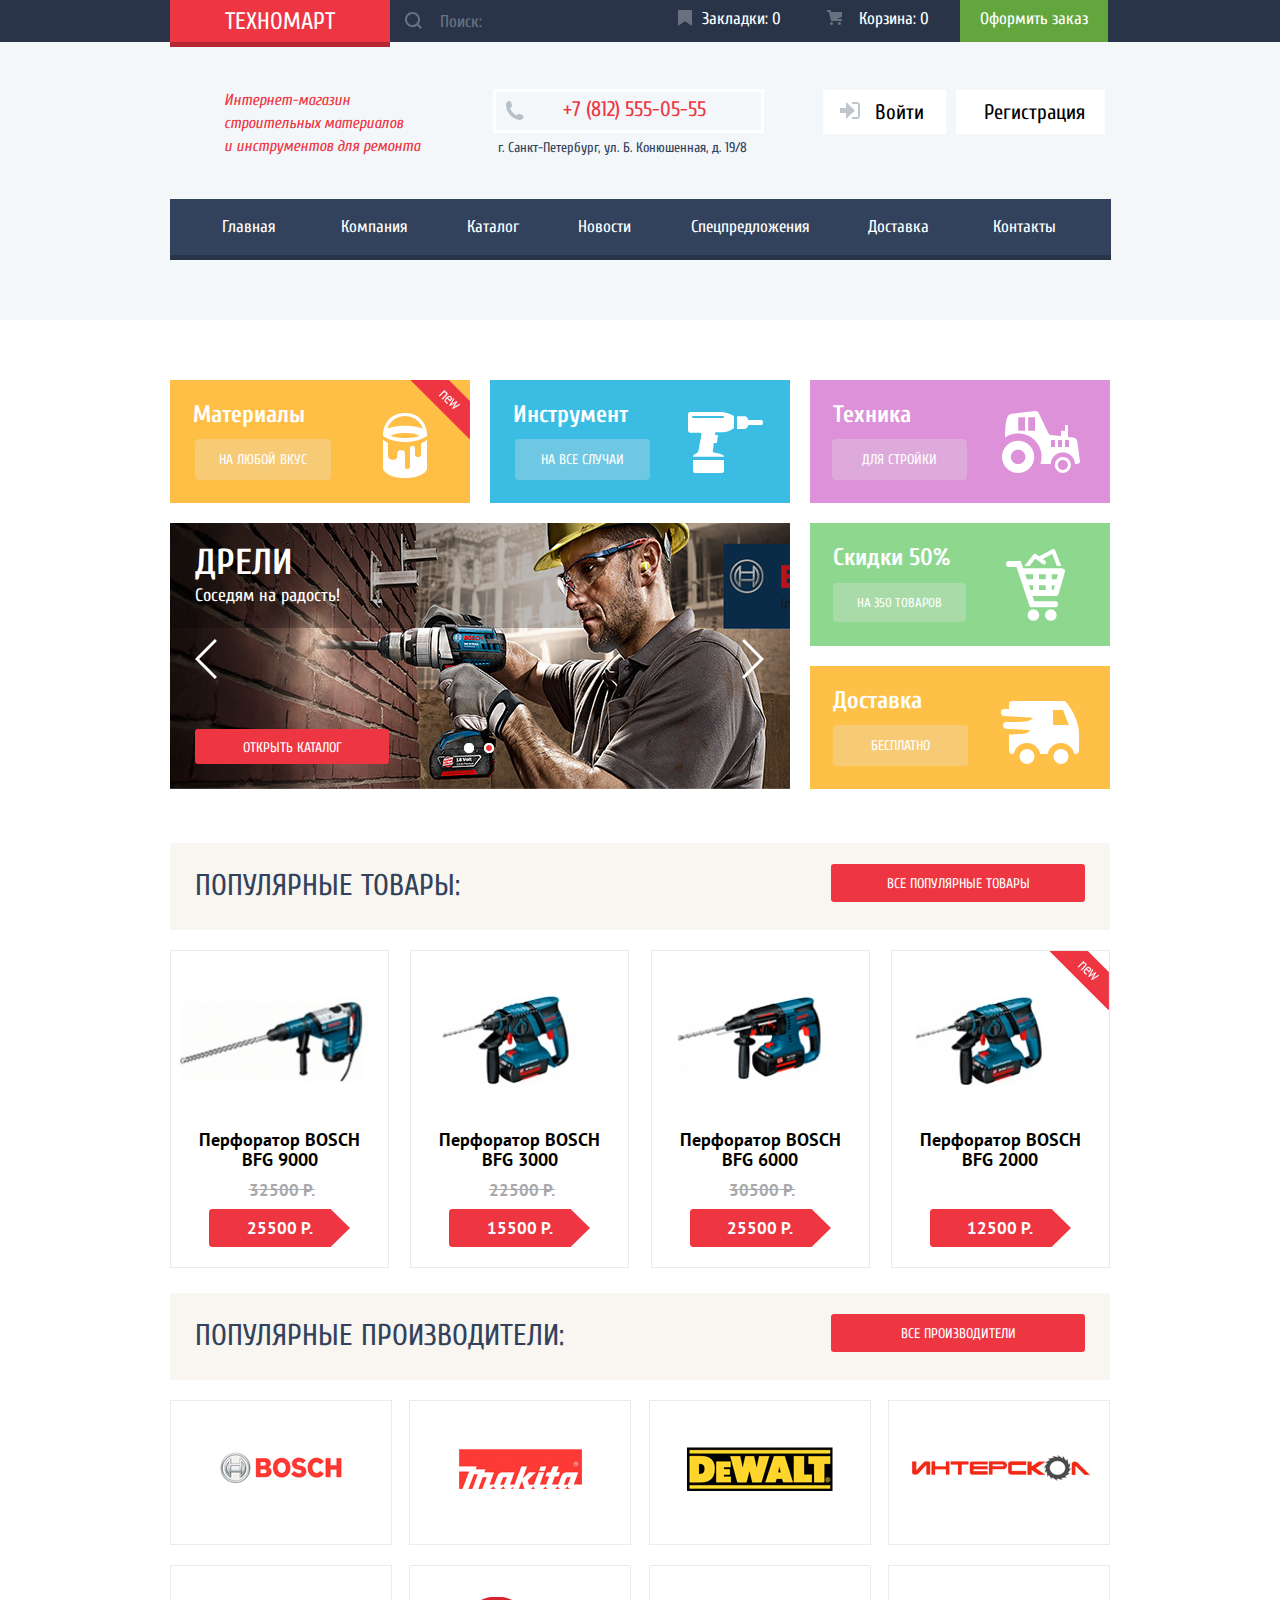
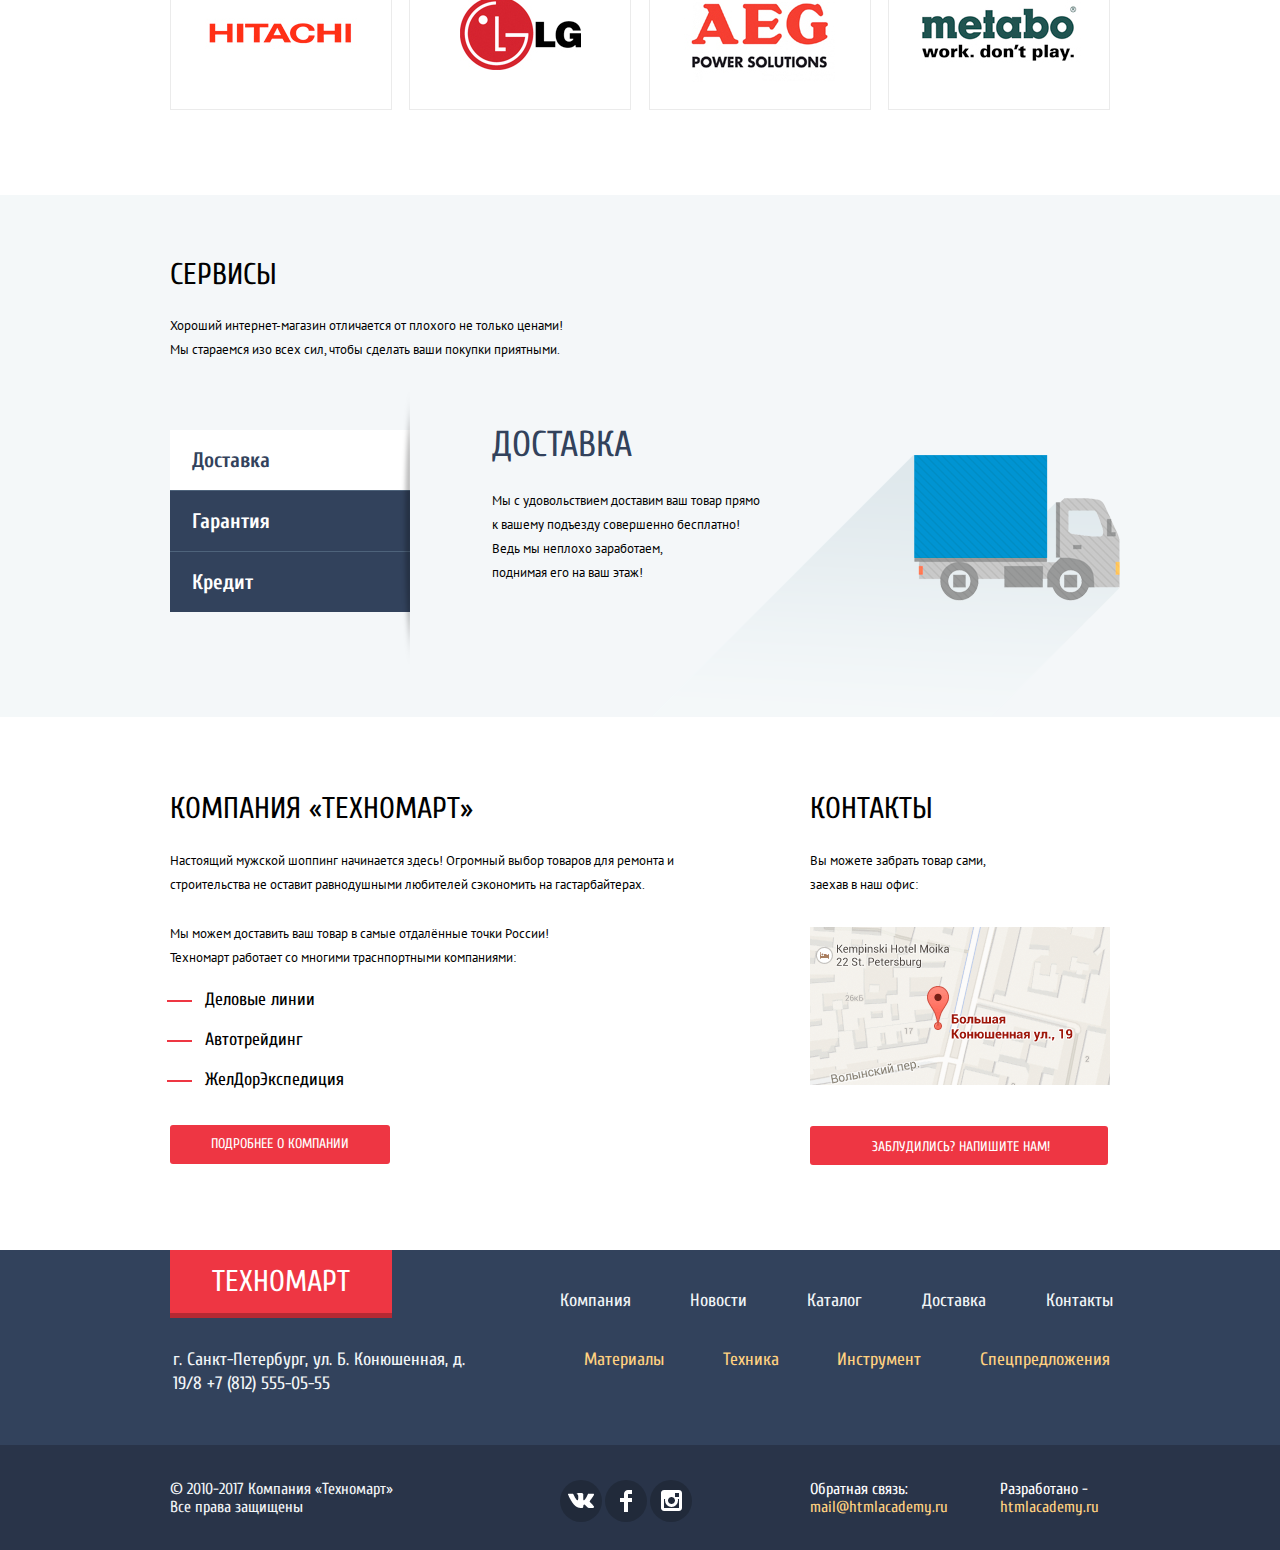
==== commit 79e99574: "работа с мин.размеров" ====
--- a/index.html
+++ b/index.html
@@ -6,13 +6,13 @@
         <link href="https://fonts.googleapis.com/css?family=Cuprum:400,400i,700&amp;subset=cyrillic" rel="stylesheet">
         <link href="https://fonts.googleapis.com/css?family=PT+Sans:400,700&amp;subset=cyrillic" rel="stylesheet">
         <link href="css/normalize.css" rel="stylesheet">
-        <link href="css/style.min.css" rel="stylesheet">
+        <link href="css/style.css" rel="stylesheet">
     </head> 
     <body>
         <div class="header-wrapper">
-            <header class="main-header ">
-                <div class="wrapper-user container">
-                    <section class="header-user">
+            <header class="main-header">
+                <div class="wrapper-user">
+                    <section class="header-user container">
                         <a href="#" class="main-logo ">
                             Техномарт
                         </a>
@@ -272,25 +272,25 @@
                         </ul>
                     </div>
                 </section>
-            </div>      
+            </div>
             <div class="social-wrap">
                 <section class="footer-social container">
                     <h2 class="visually-hidden">Социальные сети</h2>
-                    <p class="copyright">© 2010-2017 Компания «Техномарт»Все права защищены</p>
+                    <p class="copyright">© 2010-2017 Компания «Техномарт» Все права защищены</p>
                     <ul>
                         <li class="social-button vk"><a href="#" title="Вконтакте" aria-label="Вконтакте"></a></li>
                         <li class="social-button fb"><a href="#" title="Facebook" aria-label="Facebook"></a></li>
                         <li class="social-button inst"><a href="#" title="Instagram" aria-label="Instagram"></a></li>
                     </ul>
                     <div class="connection-wrap">
-                    <p class="connection">
-                        Обратная связь:
-                        <a href="mail@htmlacademy.ru" title="Написать нам">mail@htmlacademy.ru</a>
-                    </p>
-                    <p class="connection">
-                        Разработано - 
-                        <a href="https://htmlacademy.ru/intensive/htmlcss" title="htmlacademy.ru">htmlacademy.ru</a>
-                    </p>
+                        <p class="connection">
+                            Обратная связь:
+                            <a href="mail@htmlacademy.ru" title="Написать нам">mail@htmlacademy.ru</a>
+                        </p>
+                        <p class="connection">
+                            Разработано - 
+                            <a href="https://htmlacademy.ru/intensive/htmlcss" title="htmlacademy.ru">htmlacademy.ru</a>
+                        </p>
                     </div>
                 </section>
             </div>
@@ -298,7 +298,7 @@
         <section class="modal modal-map">
             <h2 class="visually-hidden">Как до нас добраться</h2>
             <a href="https://yandex.ru/map-widget/v1/-/CBe~zESm2D" title="ЯндексКарты">
-            <img src="img/big-map.jpg" alt="Как до нас добраться? г.Санкт-Петербург, ул. Б.Конюшенная, д. 19/8" width="941" height="449" >
+                <img src="img/big-map.jpg" alt="Как до нас добраться? г.Санкт-Петербург, ул. Б.Конюшенная, д. 19/8" width="941" height="449" >
             </a>
             <button type="button" class="modal-map-close" aria-label="Закрыть"></button>    
         </section>  
--- a/css/style.css
+++ b/css/style.css
@@ -0,0 +1,2548 @@
+body {
+    margin: 0;
+    padding: 0;
+    font-family: "Cuprum", Arial, sans-serif;
+    font-size: 13px;
+    line-height: 24px;
+    font-weight: 400;
+    color: #000000;
+    background-color: #ffffff;
+}
+
+a {
+    text-decoration: none;
+}
+
+img {
+    max-width: 100%;
+    height: auto;
+}
+
+
+.button {
+    font-family: "Cuprum", Arial, sans-serif;
+    font-size: 14px;
+    line-height: 18px;
+}
+
+main h2, 
+main h3 {
+    font-size: 30px;
+    line-height: 30px;
+}
+
+.main-header {
+    display: flex;
+    flex-direction: column;
+    align-items: center;
+}
+
+/* index.html and total stilization*/
+
+.visually-hidden:not(:focus):not(:active),
+input[type="checkbox"].visually-hidden,
+input[type="radio"].visually-hidden {
+    position: absolute;
+    margin: -1px;
+    width: 1px;
+    height: 1px;
+    border: 0;
+    padding: 0;
+    white-space: nowrap;
+    clip-path: inset(100%);
+    clip: rect(0 0 0 0);
+    overflow: hidden;
+}
+
+.container {
+    padding: 0 10px;
+    margin: 0px auto;
+    width: 940px;
+}
+
+/* header class="main-header"*/
+
+.header-wrapper {
+    width: 100%;
+    height: 320px;
+    background-color: #f3f7f8;
+}
+
+.wrapper-user {
+    display: flex;
+    justify-content: center;
+    flex-wrap: wrap;
+    width: 100%;
+    background-color: #293449;
+}
+
+.wrapper-contacts {
+    display: flex;
+    justify-content: center;
+    flex-wrap: wrap;
+    width: 100%;
+    background-color: #f3f7f8;
+}
+
+.wrapper-user-nav {
+    height: 100px;
+}
+
+.services-wrapper {
+    width: 100%;
+    background-color: #f4f8f9;
+}
+
+.social-wrap {
+    width: 100%;
+    background-color: #293449;
+}
+
+.conditions-wrap {
+    width: 100%;
+    background-color: #32425c;
+}
+
+.catalog-about-wrap {
+    width: 100%;
+    background-color: #f2f6f8;
+}
+
+.modal-overlay {
+    position: fixed;
+    z-index: 1;
+    top: 0;
+    left: 0;
+    display: none;
+    width: 100%;
+    height: 100%;
+    background: rgba(0, 0, 0, 0.5);
+}
+
+.header-user {
+    position: relative;
+    z-index: 1;
+    display: flex;
+    flex-wrap: wrap;
+}
+
+.header-user, .header-user a {
+    font-size: 17px;
+    line-height: 18px;
+    color: #ffffff;
+}
+
+.header-user .main-logo  {
+    padding: 10px 55px 10px 55px; 
+    height: 22px;
+    text-transform: uppercase;
+    font-size: 24px;
+    line-height: 24px;
+    color: #ffffff;
+    background-color: #ee3643;
+    box-shadow: 0 5px 0 0 #b52933;
+}
+
+.main-logo:hover {
+    background-color: #ca2c37;
+    box-shadow: 0 5px 0 0 #9a212a;
+}
+
+.main-logo:active {
+    background-color: #ba2732;
+    box-shadow: 0 5px 0 0 #8e1e26;
+}
+
+.header-order-button {
+    padding-top: 10px;
+}
+
+.header-user .full, 
+.header-user .full:hover,
+.header-user .full:active {
+    background-color: #ee3643;
+}
+
+.header-order-button .order {
+    padding: 16px 20px 14px 20px;
+    width: 150px;
+    height: 42px;
+    font-size: 17px;
+    line-height: 18px;
+    background-color: #63a63e;
+}
+
+.header-order-button:hover .order {
+    background-color: #5fbb2d;
+}
+
+.header-order-button:active .order {
+    color: rgba(170, 195, 155, 0.51);
+    background-color: #518534;
+}
+
+.main-search {
+    margin: 0;
+    padding: 0;
+    width: 270px;
+}
+
+.input-search {
+    background: url("../img/icon-search.svg") no-repeat;
+    background-size: 17px 17px;
+    background-position: 15px 12px;
+    opacity: 0.3;
+}
+
+.input-search:hover {
+    opacity: 1;
+}
+
+.input-search:active,
+.input-search:focus {
+    background: url("../img/icon-search-active.svg") no-repeat;
+    background-size: 17px 17px;
+    background-position: 10px 13px;
+    opacity: 1;
+}
+
+.input-search:active .main-search::before,
+.input-search:focus .main-search::before {
+    content: "";
+    position: absolute;
+    z-index: 3;
+    top: 13px;
+    left: 230px;
+    display: inline-block;
+    vertical-align: middle;
+    padding-right: 10px;
+    width: 17px;
+    height: 17px;
+    background: url("../img/css_sprites.png") no-repeat -235px -273px;
+}
+
+.control:hover {
+    background-color: #212a3a;
+}
+
+.control .input-search {
+    position: relative;
+    display: inline-block;
+    vertical-align: middle;
+    padding: 0;
+    padding-left: 50px;
+    width: 220px;
+    height: 42px;
+    color: #ffffff;
+    background-color: #293449;
+    border: none;
+}
+
+.input-search::-webkit-input-placeholder {
+    color: #ffffff;
+}
+
+.control .input-search:hover {
+    color: #ffffff;
+    background-color: #212a3a;
+    border: none;
+}
+
+.control .input-search:active,
+.control .input-search:focus {
+    color: #000000;
+    background-color: #ffffff;
+}
+
+.control:not(.main-search):active {
+    color: rgba(162, 165, 169, 0.51);
+    background-color: #161d29;
+}
+
+.header-user .main-header-marker {
+    position: relative;
+    padding: 10px 20px;
+    padding-left: 42px;
+    width: 87px;
+}
+
+.main-header-marker::before {
+    content: " ";
+    position: absolute;
+    top: 10px;
+    left: 18px;
+    display: block;
+    padding-right: 13px; 
+    width: 14px;
+    height: 20px;
+    background: url("../img/css_sprites.png") no-repeat -272px -273px;
+    fill: white;
+    opacity: 0.3;
+}
+
+.main-header-marker:hover::before {
+    opacity: 1;
+}
+
+.main-header-marker:active::before {
+    opacity: 0.3;
+}
+
+.main-header-sale {
+    position: relative;
+    padding: 10px 12px 10px 12px;
+    padding-left: 50px;
+    width: 89px;
+}
+
+.main-header-sale::before {
+    content: "";
+    position: absolute;
+    top: 10px;
+    left: 18px;
+    display: block;
+    padding-right: 17px;
+    width: 15px;
+    height: 15px;
+    background: url(../img/css_sprites.png) no-repeat -202px -232px;
+    opacity: 0.3;
+}
+
+.main-header-sale:hover::before {
+    opacity: 1;
+}
+
+.main-header-sale:active::before {
+    opacity: 0.3;
+}
+
+.header-contacts {
+    position: relative;
+    display: flex;
+    flex-wrap: wrap;
+    margin-bottom: 7px;
+    padding-top: 47px;
+    width: 940px;
+    background-color: #f3f7f9;
+}
+
+.header-info {
+    max-width: 205px;
+    height: 70px;
+    margin: 0;
+    margin-left: 54px;
+    font-style: italic;
+    font-size: 16px;
+    line-height: 23px;
+    color: #ee3643;
+}
+
+.adress-wrap {
+    margin-left: 64px;
+    margin-right: 55px;
+    width: 270px;
+}
+
+.adress-wrap-inner {
+    margin-left: 64px;
+    margin-right: 45px;
+    width: 270px;
+}
+
+.tel {
+    position: relative;
+    display: block;
+    margin: 0;
+    padding: 7px 38px 10px 67px;
+    width: 160px;
+    height: 21px;
+    color: #ee3643;
+    font-style: normal;
+    font-size: 21px;
+    line-height: 21px;
+    border: 3px solid white;
+}
+
+.tel::before {
+    content: "";
+    position: absolute;
+    top: 9px;
+    right: 237px;
+    display: block;
+    width: 19px;
+    height: 19px;
+    background: url("../img/css_sprites.png") no-repeat -316px -188px;
+}
+
+.inner-tel {
+    position: relative;
+    display: block;
+    margin: 0;
+    padding: 9px 39px 8px 67px;
+    width: 160px;
+    height: 21px;
+    color: #ee3643;
+    font-style: normal;
+    font-size: 21px;
+    line-height: 21px;
+    border: 3px solid white;
+}
+
+.inner-tel::before {
+    content: "";
+    position: absolute;
+    top: 9px;
+    right: 237px;
+    display: block;
+    width: 19px;
+    height: 19px;
+    background: url("../img/css_sprites.png") no-repeat -316px -188px;
+}
+
+.header-adress {
+    display: block;
+    margin-top: 3px;
+    padding-left: 5px;
+    width: 265px;
+    font-size: 14px;
+    line-height: 24px;
+    color: #32425c;
+}
+
+.inner-header-adress {
+    display: block;
+    margin-top: 5px;
+    padding-left: 10px;
+    width: 265px;
+    font-size: 14px;
+    line-height: 24px;
+    color: #32425c;
+}
+
+.user-navigation {
+    display: flex;
+    flex-wrap: wrap;
+    list-style: none;
+    padding: 0;
+}
+
+.user-navigation a {
+    position: relative;
+    z-index: 0;
+    width: 127px;
+    padding: 10px 20px 10px 28px;
+    height: 45px;
+    font: inherit;
+    color: #000000;
+    font-size: 21px;
+    line-height: 21px;
+    background-color: #ffffff;
+}
+
+.header-login {
+    margin-right: 10px;
+    margin-left: 0px;
+}
+
+.login-link .header-login {
+    position: relative;
+    margin-left: 5px;
+    padding: 10px 22px 10px;
+    padding-left: 52px;
+    width: 80px;
+}
+
+.header-login::before {
+    content: "";
+    position: absolute;
+    top: 12px;
+    left: 17px;
+    display: block;
+    width: 20px;
+    height: 17px;
+    background: url("../img/css_sprites.png") no-repeat -195px -273px;
+    opacity: 0.3;
+}
+
+.header-login:hover::before {
+    opacity: 1;
+}
+
+.header-login:active::before {
+    opacity: 0.3;
+}
+
+.header-login:hover,
+.header-registration:hover {
+    color: #ee3643;
+}
+
+.header-login:active,
+.header-registration:active {
+    color: rgba(178, 178, 178, 0.3);
+}
+
+.user-navigation-active {
+    position: relative;
+    margin: 0;
+    padding: 0;
+    list-style: none;
+}
+
+.user-navigation-active a {
+    color: #000000;
+    width: 300px;
+    height: 45px;
+}
+
+.header-login-active::before {
+    content: "";
+    position: absolute;
+    top: 12px;
+    left: 14px;
+    display: block;
+    width: 20px;
+    padding-right: 15px;
+    height: 18px;
+    background: url(../img/css_sprites.png) no-repeat -74px -273px;
+    opacity: 0.3;
+}
+
+
+.header-login-active:hover::before,
+.login-link-active .header-login-exit:hover {
+    opacity: 1;
+}
+
+.header-login-active:active::before,
+.login-link-active .header-login-exit:active {
+    opacity: 0.3;
+}
+
+.login-link-active {
+    padding: 12px 8px 12px 50px;
+    height: 25px;
+    font-size: 21px;
+    line-height: 21px;
+    background-color: #ffffff;
+}
+
+.login-link-active .header-login-exit {
+   display: inline-block;
+   vertical-align: middle;
+   margin-left: 32px; 
+   width: 21px;
+   height: 17px;
+   background: url(../img/css_sprites.png) no-repeat -114px -273px;
+   opacity: 0.3;
+}
+
+.header-login-active:active {
+    color: rgba(178, 178, 178, 0.3);
+}
+
+.my-orders,
+.personal {
+    display: inline-block;
+    vertical-align: top;
+    margin-top: 3px;
+    font-size: 16px;
+    line-height: 18px;
+    text-decoration: underline;
+}
+
+.my-orders .header-orders,
+.personal .header-personal {
+    padding-left: 10px;
+    color: #32425c;
+}
+
+.personal .header-personal {
+    padding-left: 4px;
+}
+
+.my-orders {
+    margin-left: 10px;
+}
+
+.header-orders::after {
+    content: "";
+    position: relative;
+    display: inline-block;
+    vertical-align: middle;
+    margin-left: 16px;
+    margin-right: 7px;
+    width: 4px;
+    height: 4px;
+    background-color: #32425c;
+    border-radius: 4px;
+}
+
+.my-orders:hover a,
+.personal:hover  a {
+    color: #ee3643;
+}
+
+.my-orders:active a,
+.personal:active a {
+    color: rgba(178, 178, 178, 0.3);
+}
+
+.main-navigation {
+    min-height: 60px;          
+}
+
+.site-navigation {
+    display: flex;
+    margin: 0;
+    margin-top: 20px;
+    padding: 0;    
+    list-style: none;
+}
+
+.site-navigation a {
+    padding: 18px 35px 19px 52px;
+    width: 55px;
+    color: #ffffff;
+    font-size: 17px;
+    line-height: 17px;
+    background-color: #32425c;
+    border-bottom: 5px solid #293449;
+}
+
+.site-nav-item {
+    text-align: center;
+}
+
+.site-nav-item:nth-of-type(2) a {
+    padding: 18px 30px 19px 30px;
+    width: 38px; 
+}
+
+.site-nav-item:nth-of-type(3) a {
+    padding: 18px 39px 19px 29px;
+    width: 38px;
+}
+
+.site-nav-item:nth-of-type(4) a {
+    padding: 18px 8px 19px 20px;
+    width: 38px;
+}
+
+.site-nav-item:nth-of-type(5) a {
+    padding: 18px 29px 19px 52px;
+    width: 33px;
+}
+
+.site-nav-item:nth-of-type(6) a {
+    padding-left: 29px;
+    padding-right: 20px;
+}
+  
+.site-nav-item:nth-of-type(7) a {
+    padding-left: 44px;
+    padding-right: 55px;
+}
+
+.site-navigation a:hover {
+    background-color: #293449;
+}
+
+.site-navigation a:active {
+    color: rgba(134, 140, 149, 0.3);
+     background-color: #1d2739;
+}
+
+/* section class="features*/
+
+.features-top {
+    margin-top: 60px;
+    margin-bottom: 20px;
+}
+
+.features-bottom {
+    display: flex;
+    margin-bottom: 54px;
+}
+
+.features-flex-wrap {
+    position: relative;
+    display: flex;
+    flex-direction: column;
+    justify-content: space-between;
+    height: 266px;
+}
+
+.features-list {
+    display: flex;
+    flex-wrap: wrap;
+    margin: 0;
+    padding: 0;
+    list-style: none;
+}
+
+.features-item,
+.label-new {
+    position: relative;
+    width: 300px;
+    height: 123px;
+}
+
+.features-item:nth-of-type(-n+2),
+.features-item:nth-of-type(4) {
+    margin-right: 20px;
+}
+
+.features-item h3 {
+    margin: 0;
+    padding-left: 23px;
+    padding-top: 24px;
+    font-size: 24px;
+    line-height: 30px;
+}
+
+.features-item h3 {
+    padding-left: 23px;
+    padding-top: 20px;
+    margin: 0;
+    color: #ffffff;
+}
+
+.features-button {
+    position: relative;
+    top: 18px;
+    margin-left: 25px;
+    padding: 12px 24px 12px;
+    width: 135px;
+    height: 31px;
+    text-transform: uppercase;
+    color: #ffffff;
+    background-color: rgba(229, 229, 229, 0.3);
+    border-radius: 4px;
+}
+
+.features-button-instruments {
+    padding: 12px 26px 12px;
+} 
+
+.features-button-mechanizm {
+    left: -3px;
+    padding: 12px 30px 12px;
+}
+
+.features-button-sales {
+    margin-left: 23px;
+    padding: 12px 24px 12px;
+}
+
+.features-button-delivery {
+    margin-left: 23px;
+    padding: 12px 38px 12px;
+}
+
+.features-button:hover {
+    background-color: rgba(204, 204, 204, 0.4);
+}
+
+.features-button:active {
+    background-color: rgba(178, 178, 178, 0.5);
+}
+
+.label-new::after {
+    content: "";
+    position: absolute;
+    top: 0px;
+    right: 0px;
+    display: block;
+    width:60px;
+    height:60px;
+    background: url("../img/new-flag.png") no-repeat;
+}
+
+.features-item:nth-of-type(1) {
+    background-color: #ffbf47;
+}
+
+.features-item:nth-of-type(2) {
+    background-color: #3bbce3;
+}
+
+.features-item:nth-of-type(3) {
+    background-color: #dc91d8;
+}
+
+.features-bottom .features-credit {
+    position: relative;
+    margin-right: 0;
+    background-color: #8ed78f;
+}
+
+.features-bottom .features-delivery {
+    position: relative;
+    margin-right: 0;
+    background-color: #ffc047;
+}
+
+.materials::before {
+    content: "";
+    position: absolute;
+    right: 43px;
+    bottom: 25px;
+    width: 44px;
+    height: 65px;
+    background: url(../img/css_sprites.png) no-repeat -10px -232px;
+}
+
+.instruments::before {
+    content: "";
+    position: absolute;
+    right: 27px;
+    bottom: 30px;
+    width: 75px;
+    height: 61px;
+    background: url("..//img/css_sprites.png") no-repeat -10px -151px;
+}
+
+.mechanizm::after {
+    content: "";
+    position: absolute;
+    right: 30px;
+    bottom: 30px;
+    width: 78px;
+    height: 62px;
+    background: url("..//img/css_sprites.png") no-repeat -171px -10px;
+}
+
+.sales::after {
+    content: "";
+    position: absolute;
+    right: 45px;
+    bottom: 25px;
+    width: 59px;
+    height: 72px;
+    background: url("..//img/css_sprites.png") no-repeat -269px -96px;
+}
+
+.delivery::after {
+    content: "";
+    position: absolute;
+    right: 31px;
+    bottom: 25px;
+    width: 78px;
+    height: 63px;
+    background: url("..//img/css_sprites.png") no-repeat -10px -68px;
+}
+
+/* figure class="catalog-gallery" */
+
+.catalog-gallery {
+    position: relative;
+    margin: 0;
+    margin-right: 20px;
+}
+
+.catalog-gallery-button {
+    position: relative;
+    z-index: 11;
+    display: block;
+    width: 134px;
+    height: 15px;
+    padding: 10px 30px 10px 30px; 
+    font-size: 14px;
+    line-height: 18px;
+    text-align: center;
+    color: #ffffff;
+    text-transform: uppercase;
+    background-color: #ee3643;
+    border-radius: 3px;
+}
+
+.catalog-gallery-button:hover {
+    background-color: #ca2c37;
+}
+
+.catalog-gallery-button:active {
+    background-color: #ba2732;
+}
+
+
+.catalog-slide .button:hover {
+    background-color: #ca2c37;
+}
+
+.catalog-slide .button:active {
+    background-color: #ba2732;
+}
+
+.catalog-slide-1,
+.catalog-slide-2 {
+    height: 266px;
+    width: 620px;
+}
+
+.catalog-slide-1 {
+    bottom: 50px;
+    display: none;
+    padding-top: 22px;
+    padding-left: 25px;
+    width: 595px; 
+    height: 244px;
+}
+
+.catalog-slide-2 {
+    bottom: 50px;
+    display: none;
+    padding-top: 22px;
+    padding-left: 25px;
+    width: 595px;
+    height: 244px;
+}
+
+.gallery-control-forward {
+    position: absolute;
+    z-index: 11;
+    bottom: 110px;
+    left: 572px;
+    padding: 10px;
+    width: 40px;
+    height: 40px;
+    background: url("../img/css_sprites.png") no-repeat -108px -68px;
+    border: none;
+    cursor: pointer;
+}
+
+.gallery-control-backward {
+    position: absolute;
+    z-index: 11;
+    bottom: 110px;
+    left: 25px;
+    padding: 10px;
+    width: 40px;
+    height: 40px;
+    background: url("../img/css_sprites.png") no-repeat -105px -151px;
+    border: none;
+    cursor: pointer;
+}
+
+.slide-1 {
+    position: absolute;
+    z-index: -1;
+    bottom: 0px;
+    left: 0px;
+    width: 620px;
+    height: 266px;   
+}
+
+.name-1 {
+    display: block;
+    margin-bottom: 3px;
+    font-size: 36px;
+    text-transform: uppercase;
+    line-height: 36px;
+    font-weight: bold;
+    color: #ffffff;
+}
+
+.info-1 {
+    display: block;
+    margin-bottom: 121px;
+    font-size: 18px;
+    line-height: 24px;
+    color: #ffffff;
+}
+
+.gallery-slide-button-1 {
+    position: absolute;
+    bottom: 36px;
+    left: 294px;
+    padding: 0;
+    width: 10px;
+    height: 10px;
+    background: url("../img/selector-2.png") no-repeat;
+    border: none;
+}
+
+.gallery-slide-button-2 {
+    position: absolute;
+    bottom: 36px;
+    left: 314px;
+    padding: 0;
+    width: 10px;
+    height: 10px;
+    background: url("../img/selector-2.png") no-repeat;
+    border: none;
+}
+
+.gallery-slide-select-1 {
+    position: absolute;
+    z-index: 12;
+    bottom: 36px;
+    left: 294px;
+    display: block;
+    padding: 0;
+    width: 10px;
+    height: 10px;
+    background: url("../img/selector-1.png") no-repeat;
+    border: none;
+}
+
+.gallery-slide-select-2 {
+    position: absolute;
+    z-index: 12;
+    bottom: 36px;
+    left: 314px;
+    display: block;
+    padding: 0;
+    width: 10px;
+    height: 10px;
+    background: url("../img/selector-1.png") no-repeat;
+    border: none;
+}
+
+.slide-2 {
+    position: absolute;
+    z-index: -1;
+    bottom: 0px;
+    left: 0px;
+    width: 620px;
+    height: 266px;
+}
+
+.name-2 {
+    display: block;
+    margin-bottom: 3px;
+    text-transform: uppercase;
+    font-size: 36px;
+    line-height: 36px;
+    font-weight: bold;
+    color: #ffffff;
+}
+
+.info-2 {
+    display: block;
+    margin-bottom: 121px;
+    font-size: 18px;
+    line-height: 24px;
+    color: #ffffff;
+}
+
+/* section class="products" */
+
+.products {
+    min-height: 450px;
+}
+
+.popular-header {
+    display: flex;
+    justify-content: space-between;
+    padding: 28px 25px 28px 25px;
+    margin-bottom: 20px;
+    text-transform: uppercase;
+    background-color: #f9f5f0;
+}
+
+.popular-header h2 {
+    margin: 0;
+    font-weight: normal;
+    color: #32425c
+}
+
+.popular-button {
+    margin-top: -7px;
+    padding: 11px 27px 11px; 
+    min-width: 200px;
+    height: 16px;
+    text-align: center; 
+    text-transform: uppercase;
+    color: #ffffff;
+    border-radius: 3px;
+    background-color: #ee3643;
+}
+
+.popular-button:hover {
+    background-color: #ca2c37;    
+}
+
+.popular-button:active {
+    background-color: #ba2732;
+}
+
+.products-catalog {
+    position: relative;
+    display: flex;
+    flex-wrap: wrap;
+    justify-content: space-between;
+    margin: 0;
+    padding: 0;
+    align-items: flex-start;
+    list-style: none;
+}
+
+.products-catalog-inner {
+    position: relative;
+    display: flex;
+    flex-wrap: wrap;
+    align-items: flex-start;
+    margin: 0;
+    padding: 0;
+    justify-content: flex-start;
+    list-style: none;
+}
+
+.products-item {
+    position: relative;
+    display: flex;
+    flex-direction: column;
+    margin-bottom: 20px;
+    padding: 45px 7px 5px;
+    width: 203px;
+    height: 266px;
+    border: 1px solid #eaeaea;
+}
+
+.products-item-inner:nth-of-type(3n) {
+    margin-right: 0;
+}
+
+.products-item img,
+.products-item-inner img {
+    margin-bottom: 40px;
+    max-width: 100%;
+    height: auto;
+}
+
+.catalog-shadow {
+    font-family: "PT Sans", Arial, sans-serif;
+}
+
+.shadow-inner {
+    width: 695px;
+}
+
+.catalog-shadow .products-item:hover,
+.catalog-shadow .products-item-inner:hover {
+    box-shadow: 0px 5px 20px 0px #b4b8bf;
+}
+
+.product-name {
+    display: block;
+    margin-bottom: 10px;
+    padding: 5px 12px 0 12px;
+    text-align: center;
+    font-weight: bold;
+    font-size: 18px;
+    line-height: 20px;
+}
+
+.price-del {
+    display: block;
+    align-self: center;
+    padding-left: 18px;
+    padding-top: 1px;
+    width: 80px;
+    color: #a9a9a9;
+    font-size: 17px;
+    line-height: 18px;
+    font-weight: bold;
+}
+
+.price {
+    display: block;
+    margin: 0px auto;
+    margin-top: auto;
+    margin-bottom: 5px;
+    padding-top: 10px;
+    width: 141px;
+    height: 38px;
+    font-weight: bold;
+    font-size: 17px;
+    line-height: 18px;
+    color: #ffffff;
+    text-align: center;
+    background: url("../img/css_sprites.png") no-repeat -10px -10px;
+}
+
+.price:hover {
+    cursor: pointer;
+}
+
+.hidden-active {
+    position: absolute;
+    z-index: 1;
+    top: 10px;
+    left: 0px;
+    display: none;
+    padding-left: 41px;
+    padding-top: 30px;
+    width: 174px;
+    height: 130px;
+    background: #ffffff;
+}
+
+.products-item:hover .hidden-active,
+.products-item-inner:hover .hidden-active {
+    display: block;
+}
+
+.products-item:hover,
+.products-item-inner:hover {
+    height: 264px;
+}
+
+.hidden-button-buy {
+    width: 129px;
+    margin: 7px auto;
+    padding: 7px 0;
+    font-family: "Cuprum", Arial, sans-serif;
+    text-transform: uppercase;
+    color: #ffffff;
+    background-color: #63a63e;
+    border: none;
+    border-radius: 4px;
+    box-shadow: 0px 3px 0 0 #367315;
+}
+
+.hidden-button-marker {
+    margin: 6px auto;
+    margin-top: 6px;
+    padding: 7px 0;
+    width: 129px;
+    font-family: "Cuprum", Arial, sans-serif;
+    background-color: #ffffff;
+    color: #32425c;
+    border: 3px solid #63a63e;
+    border-radius: 4px;
+    text-transform: uppercase;
+}
+
+.hidden-button-marker:hover {
+    border: 3px solid #32425c;
+}
+
+.hidden-button-marker:active {
+    color: #c1c6ce;
+    border: 3px solid #c1c6ce;
+}
+
+.hidden-button-buy:hover {
+    background-color: #5fbb2d;
+    box-shadow: 0px 3px 0 0 #367315;
+}
+
+.hidden-button-buy:active {
+    background-color: #518534;
+}
+
+.new-label::after {
+    content: "";
+    position: absolute;
+    z-index: 1;
+    top: 0px;
+    right: 0px;
+    width:60px;
+    height:60px;
+    background: url("../img/new-flag.png") no-repeat;
+}
+
+.new-label-inner::after {
+    content: "";
+    position: absolute;
+    z-index: 1;
+    top: 0;
+    right: 0;
+    width:60px;
+    height:60px;
+    background: url("../img/new-flag.png") no-repeat;
+} 
+
+.products-item:hover .new-label::after {
+    bottom: 250px;
+}
+
+/*section="manufacturers"*/
+
+.manufacturers {
+    margin-bottom: 65px;
+    min-height: 420px;
+}
+
+.manufacturers-catalog {
+    display: flex;
+    flex-wrap: wrap;
+    justify-content: space-between;
+    margin: 0;
+    padding: 0;
+    list-style: none;
+}
+
+.manufacturers-item {
+    display: flex;
+    justify-content: center;
+    align-items: center;
+    margin-bottom: 20px;
+    width: 220px;
+    height: 143px;
+    border: 1px solid #ebebeb;
+}
+
+.manufacturers-item:hover {
+    box-shadow: 0px 5px 20px 0px #b4b8bf;
+}
+
+.manufacturers-item:active {
+    opacity: 0.3;
+}
+
+/* section class="services" */
+
+.services {
+    position: relative;
+    margin-bottom: 77px;
+    padding-top: 65px;
+    height: 457px;
+    background-color: #f4f7f9;
+}
+
+.services-top {
+    width: 425px;
+}
+
+.services-top p {
+    margin-bottom: 55px;
+    font-family: "PT Sans", Arial, sans-serif;
+}
+
+.services-left {
+    position: relative;
+    margin-right: 82px;
+    width: 240px;
+}
+
+.services-wrap {
+    display: flex;
+}
+
+.shadow {
+    position: absolute;
+    top: -25px;
+    left: 230px;
+}
+
+.services-right-delivery {
+    display: none;
+    padding-top: 10px;
+}
+
+.services-right-guarantee {
+    display: none; 
+    padding-top: 10px;
+}
+
+.services-right-credit {
+    display: none;
+    padding-top: 10px;
+}
+
+.services-right-description {
+    position: relative;
+    z-index: 2;
+    display: block;
+    margin-top: 26px;
+    font-family: "PT Sans", Arial, sans-serif;
+}
+
+.services-right-delivery::after {
+    content: "";
+    position: absolute;
+    z-index: 1;
+    bottom: 1px;
+    right: 0px;
+    display: block;
+    width: 468px;
+    height: 261px;
+    background: url("../img/services-1.png") no-repeat;
+}
+
+.services-right-credit::after {
+    content: "";
+    position: absolute;
+    z-index: 1;
+    bottom: 3px;
+    right: -8px;
+    display: block;
+    width: 465px;
+    height: 285px;
+    background: url("../img/services-3.png") no-repeat;
+}
+
+.services-right-guarantee::after {
+    content: "";
+    position: absolute;
+     z-index: 1;
+    bottom: 0px;
+    right: -7px;
+    display: block;
+    width: 389px;
+    height: 283px;
+    background: url("../img/services-2.png") no-repeat;
+}
+
+.services-right-delivery p{
+    width: 275px;
+}
+
+.services-right-credit p {
+    width: 280px;
+}
+
+.services-list {
+    padding: 0;
+    list-style: none;
+}
+
+.services-item a {
+    display: block;
+    padding-top: 15px;
+    padding-left: 22px;
+    width: 218px;
+    height: 45px;
+    color: #ffffff;
+    font-size: 21px;
+    line-height: 30px;
+    font-weight: bold;
+    background-color: #32425c;
+}
+
+.border {
+    border-top: 1px solid #4e637b;
+}
+
+.services-item a:hover,
+.services-item a:focus {
+    background-color: #293449;
+}
+
+.services-item a:active {
+    color: #32425c;
+    background-color: #ffffff;
+}
+
+.services-item-active a {
+    display: block;
+    padding-top: 15px;
+    padding-left: 22px;
+    width: 218px;
+    height: 45px;
+    color: #32425c;
+    font-size: 21px;
+    line-height: 30px;
+    font-weight: bold;
+    background-color: #ffffff;
+}
+
+.services-item-active a:hover,
+.services-item-active a:active,
+.services-item-active a:focus {
+    color: #32425c;
+    background-color: #ffffff;
+}
+
+.services-shadow {
+    position: absolute;
+    top: -40px;
+    left: 230px;
+}
+
+.services h3 {
+    text-transform: uppercase;
+    font-weight: normal;
+}
+
+.services h3:first-of-type {
+    margin: 0;
+    margin-bottom: 24px;
+    font-family: "Cuprum", Arial, sans-serif;
+    font-size: 30px;
+    line-height: 30px;
+}
+
+div[class*="services-right"] .right-caption {
+    font-family: "Cuprum", Arial, sans-serif; 
+    text-transform: uppercase;
+    font-size: 36px;
+    line-height: 36px;
+    color: #32425c;
+}
+
+.services-credit-button {
+    display: block;
+    margin-top: 27px;
+    padding: 10px 45px;
+    color: #ffffff;
+    background-color: #ff5357;
+    border: none;
+    border-radius: 3px;
+}
+
+.services-credit-button:hover {
+    background-color: #ca2c37;
+}
+
+.services-credit-button:active {
+    background-color: #ba2732;
+}
+
+/*section class="about"*/
+
+.about h2 {
+    text-transform: uppercase;
+    font-weight: normal;
+}
+
+.about p {
+    margin-top: 25px;
+    font-family: "PT Sans", Arial, sans-serif;
+}
+
+.about p:nth-child(3) {
+    width: 390px;
+}
+
+.info-wrap {
+    display: flex;
+    justify-content: space-between;
+    margin-bottom: 86px;
+    min-height: 315px;
+}
+
+.info-wrap h2 {
+    margin-top: 0;
+}
+
+.about {
+    width: 543px;
+}
+
+.about-delivery {
+    margin: 0;
+    margin-top: 20px;
+    padding-left: 35px;
+    list-style: none;
+}
+
+.about-delivery-item {
+    position: relative;
+    font-size: 18px;
+    line-height: 20px;
+}
+
+.about-delivery-item:not(:last-child) {
+    margin-bottom: 20px;
+}
+
+.about-delivery-item::before {
+    content: "";
+    position: absolute;
+    left: -38px;
+    top: 10px;
+    display: block;
+    margin-bottom: 10px;
+    width: 25px;
+    height: 2px;
+    background-color: #ee3643;
+}
+
+.about-button {
+    display: block;
+    margin-top: 35px;
+    padding: 10px 10px;
+    width: 200px;
+    height: 19px;
+    font-size: 14px;
+    line-height: 18px;
+    text-align: center;
+    text-transform: uppercase;
+    background-color: #ee3643;
+    color: #ffffff;
+    border-radius: 3px;
+}
+
+.about-button:hover {
+    background-color: #ca2c37;
+}
+
+.about-button:active {
+    background-color: #ba2732;
+}
+
+/* section class="contacts"*/
+
+.contacts h2 {
+    text-transform: uppercase;
+    font-weight: normal;
+}
+
+.contacts p {
+    margin-bottom: 30px;
+    margin-top: 0;
+    width: 185px;
+    font-family: "PT Sans", Arial, sans-serif;
+}
+
+.contacts img {
+    cursor: pointer;
+}
+
+.contacts-button {
+    display: block;
+    margin-top: 33px;
+    padding: 12px 27px 12px 31px;
+    width: 240px;
+    height: 15px;
+    font-size: 14px;
+    line-height: 18px;
+    text-align: center;
+    text-transform: uppercase;
+    background-color: #ee3643;
+    color: #ffffff;
+    border-radius: 3px;
+}
+
+.contacts-button:hover {
+    background-color: #ca2c37;
+}
+
+.contacts-button:active {
+    background-color: #ba2732;
+}
+
+/* footer class="main-header */
+
+.main-footer {
+    margin: 0 auto;
+}
+
+.footer-logo-wrap {
+    padding-top: 17px;
+}
+
+.main-footer-logo {
+    padding: 14px 42px;
+    height: 31px;
+    width: 200px;
+    color: #ffffff;
+    text-transform: uppercase;
+    font-size: 30px;
+    line-height: 30px;
+    background-color: #ee3643;
+    box-shadow: 0 5px 0 0 #b52933;
+}
+
+.main-footer-logo:hover {
+    background-color: #ca2c37;
+    box-shadow: 0 5px 0 0 #9a212a;
+}
+
+.main-footer-logo:active {
+    background-color: #ba2732;
+    box-shadow: 0 5px 0 0 #8e1e26;
+}
+
+
+.footer-conditions {
+    display: flex;
+    justify-content: space-between;
+    height: 195px;
+    background-color: #32425c;
+    color: #f1f5f7;
+}
+
+.footer-contacts {
+    width: 325px;
+    margin-top: 49px;
+    padding-left: 3px;
+    font-size: 18px;
+    line-height: 24px;
+}
+
+.footer-navigation {
+    display: flex;
+    justify-content: space-between;
+    margin-top: 39px;
+    padding: 0;
+    list-style: none;
+}
+
+.footer-navigation a {
+    color: #f1f5f7;
+    font-size: 18px;
+    line-height: 24px;
+}
+
+.footer-navigation li:not(:last-child) {
+    margin-right: 60px;
+}
+
+.footer-features {
+    display: flex;
+    flex-wrap: wrap;
+    justify-content: space-between;
+    margin-top: 34px;
+    padding: 0;
+    width: 553px;    
+    list-style: none;
+}
+
+.footer-features a {
+    color: #ffd180;
+    font-size: 18px;
+    line-height: 24px;
+}
+
+.footer-features li:first-child {
+    margin-left: 24px;
+}
+
+.footer-navigation a:hover,
+.footer-features a:hover {
+    text-decoration: underline;
+}
+
+.footer-navigation a:active,
+.footer-features a:active {
+    text-decoration: none;
+    opacity: 0.5;
+}
+
+.footer-navigation,
+.footer-features {
+    bottom: 125px;
+    width: 550px;
+}
+
+.footer-navigation li {
+    width: 70px;
+}
+
+/* footer class="footer-social" */
+
+.footer-social {
+    display: flex;
+    padding-top: 35px;
+    height: 70px;
+    background-color: #293449;
+    color: #f1f5f7;
+}
+
+.footer-social ul {
+    display: flex;
+    margin-right: 115px;
+    margin-top: 0;
+    padding: 0;
+    list-style: none;
+}
+
+.footer-social p {
+    width: 100px;
+    margin: 0;
+    font-size: 16px;
+    line-height: 18px;
+}
+
+.footer-social .copyright {
+    display: block;
+    width: 240px;
+    margin-right: 150px;
+}
+
+.social-button a {
+    display: block;
+    margin-right: 3px;
+    width: 42px;
+    height: 42px;
+    background: url("../img/css_sprites.png") no-repeat  -148px -219px #212a3a;
+    border-radius: 42px;
+}
+
+.social-button:nth-of-type(2) a {
+    background: url("../img/css_sprites.png") no-repeat  -340px 0px #212a3a;
+}
+
+.social-button:nth-of-type(3) a {
+    background: url("../img/css_sprites.png") no-repeat  -104px -222px #212a3a;
+}
+
+.social-button a:hover,
+.social-button a:active {
+    background-color: #ee3643;
+}
+
+.connection-wrap {
+    display: flex;
+    flex-wrap: wrap
+}
+
+.connection-wrap p:first-child {
+    width: 140px;
+}
+
+.conection-wrap p:nth-child(2) {
+    width: 90px;
+}
+
+.connection {
+    color: #ffffff;
+}
+
+.connection-wrap .connection:not(:first-child) {
+    margin-left: 50px;
+}
+
+.connection a {
+    color: #ffd180;
+    font-size: 16px;
+    line-height: 18px;
+}
+
+.connection a:hover {
+    text-decoration: underline;
+}
+
+.connection a:active {
+    color: #ee3643;
+    text-decoration: none;
+}
+
+/* section class="modal-map" */
+
+.modal-map {
+    position: fixed;
+    z-index:  110;
+    left: 50%;
+    top: 50px;
+    display: none;
+    margin-left: -450px;
+    height: 446px;
+    box-shadow: 5px 0 20px 0 #111720;
+}
+
+.modal-map-close {
+    position: absolute;
+    bottom: 415px;
+    left: 910px;
+    display: block;
+    padding: 10px 10px;
+    width: 21px;
+    height: 21px;
+    background: url(../img/css_sprites.png) no-repeat -74px -232px;    
+    border: none;
+}
+
+/* section class="modal-contacts" */
+
+.contacts-wrap {
+    display: flex;
+    width: 460px;
+    height: 85px;
+    justify-content: space-between;
+}
+
+.contacts {
+    height: 330px;
+}
+
+.modal-contacts {
+    position: fixed;
+    z-index: 111;
+    left: 50%;
+    top: 100px;
+    display: none;
+    max-width: 460px;
+    margin-left: -300px;
+    padding: 46px 90px 36px 70px;
+    width: 461px;
+    height: 350px;
+    background-color: #ffffff;
+    border-top: 7px solid #ff5357;
+    box-shadow: 0 10px 30px 0px #111720,
+                0 -112px 0px 0px #f4f4f4 inset;
+}
+
+.modal-contacts p {
+    min-width: 220px;
+    margin-bottom: 75px;
+}
+
+.modal-contacts p:first-child {
+    margin-right: 20px;
+}
+
+.button-sybmit-wrap {
+    margin-top: 32px;
+    padding-top: 36px;
+    padding-left: 80px;
+    width: 540px;
+    height: 112px;
+    background-color: #f4f4f4;
+}
+
+.modal-form {
+    max-width: 460px;
+}
+
+.modal-form label {
+    font-family: "Cuprum", Arial, sans-serif;
+    font-size: 18px;
+    line-height: 18px;
+}
+
+.modal-form input {
+    max-width: 204px;
+    height: 18px;
+}
+
+.modal-form input,
+.modal-form textarea {
+    padding-top: 9px;
+    padding-left: 16px;
+    padding-bottom: 9px;
+    width: 440px;
+    font-family: "PT Sans", Arial, sans-serif;
+    font-size: 13px;
+    line-height: 18px;
+    border: 2px solid #dee3e4;
+}
+
+.modal-form input {
+     min-width: 195px;
+}
+
+.modal-form input:hover,
+.modal-form textarea:hover {
+    border: 2px solid #b5b5b5;
+}
+
+.modal-form input:focus,
+.modal-form textarea:focus {
+    border: 2px solid #ee3643;
+}
+
+.modal-button-sybmit {
+    display: block;
+    padding: 12px 202px;
+    background-color: #ee3643;
+    text-transform: uppercase;
+    color: #ffffff;
+    border: none;
+    border-radius: 3px;
+}
+
+.modal-button-sybmit:hover {
+    background-color: #ca2c37;
+}
+
+.modal-button-sybmit:active {
+    background-color: #ba2732;
+}
+
+.modal-contacts-close {
+    position: absolute;
+    z-index: 111;
+    bottom: 401px;
+    left: 589px;
+    display: block;
+    padding: 10px;
+    width: 21px;
+    height: 21px;
+    background: url("../img/css_sprites.png") no-repeat -74px -232px;
+    border: none;
+}
+
+/* catalog.html stilization*/
+
+/* breadscrumbs */
+
+.catalog-item-name {
+    background-color: #f2f6f8;
+    text-transform: uppercase;
+}
+
+.catalog-item-name h1 {
+    margin: 0;
+    padding: 30px 100% 24px 30px;
+    font-weight: normal;
+    font-size: 30px;
+    line-height: 30px;
+}
+
+.breadcrumbs {
+    position: relative;
+    display: flex;
+    margin-top: 18px;
+    margin-bottom: 18px;
+    padding: 0;
+    font-family: "PT Sans", Arial, sans-serif;
+    list-style: none;
+}
+
+.breadcrumbs a {
+    text-transform: uppercase;
+    color: #000000;
+    font-size: 13px;
+    line-height: 18px;
+}
+
+.bread-item:last-child a {
+    padding-left: 3px;
+}
+
+.bread-item:not(:last-child) a::after {
+    content: "";
+    position: relative;
+    bottom: 2px;
+    display: inline-block;
+    vertical-align: middle;
+    margin-right: 16px;
+    margin-left: 16px;
+    width: 8px;
+    height: 12px;
+    background: url("../img/css_sprites.png") no-repeat -355px -112px;
+}
+
+/* filter form */
+
+.filter-block {
+    display: block;
+    margin: 0;
+    margin-top: 20px;
+    padding: 12px 150px 12px 19px;
+    width: 52px;
+    height: 14px;
+    font-family: "PT Sans", Arial, sans-serif;
+    font-size: 13px;
+    line-height: 18px;
+    text-transform: uppercase;
+    background-color: #f7f3ec;
+    border-radius: 3px;
+}
+
+.filter-wrap {
+    display: flex;
+    flex-wrap: wrap;
+}
+
+.filter {
+    font-family: "PT Sans", Arial, sans-serif;
+}
+
+.filter p {
+    background-color: #f7f3ec;   
+}
+
+.filter-option {
+    width: 180px;
+}
+
+.filter-form {
+    margin-right: 0;
+    padding-top: 5px;
+    width: 220px;
+}
+
+.filter label {
+    position: relative;
+    display: block;
+    margin-bottom: 20px;
+    padding-left: 35px;
+    background: #ffffff;
+    min-width: 180px;
+    font-size: 17px;    
+    line-height: 30px;
+    font-weight: bold;
+    text-transform: uppercase;
+    cursor: pointer;
+}
+
+.filter .price-range-label {
+    margin-bottom: 15px;
+    padding-left: 0;
+}
+
+ .label-checkbox::before {
+    content: "";
+    position: absolute;
+    z-index: 0;
+    left: 0;
+    display: block;
+    width: 23px;
+    height: 23px;
+    background: url("../img/css_sprites.png") no-repeat -147px -151px;
+}
+
+input[type="checkbox"]:checked + .label-checkbox::before {
+    content: "";
+    position: absolute;
+    z-index: 1;
+    left: 0px;
+    display: block;
+    width: 27px;
+    height: 23px;
+    background: url("../img/css_sprites.png") no-repeat -269px -188px;
+}
+
+.label-radio::before {
+    content: "";
+    position: absolute;
+    left: 0;
+    display: block;
+    width: 25px;
+    height: 25px;
+    background: url("../img/css_sprites.png") no-repeat -216px -92px;
+}
+
+input[type="radio"]:checked + .label-radio::before {
+    content: "";
+    position: absolute;
+    z-index: 8;
+    left: 0;
+    display: block;
+    width: 25px;
+    height: 25px;
+    background: url("../img/css_sprites.png") no-repeat -171px -92px;
+}
+
+.price-range {
+    width: 220px;
+    height: 80px;
+}
+
+.range-style span {
+    font-size: 17px;
+    line-height: 18px;
+}
+
+.range-style {
+    position: relative;
+    padding-top: 39px;
+    padding-bottom: 39px;
+    padding-left: 25px;
+    background-color: #f7f3ec;
+    border-radius: 3px;
+}
+
+.scale {
+    width: 173px;
+    height: 2px;
+    background-color: #d7dcde;
+}
+
+.bar {
+    width: 135px;
+    height: 2px;
+    background-color: #00ca74;
+}
+
+.range-toggle {
+    width: 20px;
+    height: 20px;
+}
+
+.range-toggle-min {
+    position: absolute;
+    bottom: 30px;
+    left: 20px;
+    background: url("../img/css_sprites.png") no-repeat -190px -151px;
+    cursor: pointer;
+}
+
+.range-toggle-max {
+    position: absolute;
+    bottom: 30px;
+    right: 40px;
+    background: url("../img/css_sprites.png") no-repeat -190px -151px;
+    cursor: pointer;
+}
+
+.filter-form input[type="text"] {
+    display: inline-block;
+    vertical-align: middle;
+    margin: 0;
+    margin-top: 9px;
+    margin-bottom: 25px;
+    padding: 0;
+    padding-left: 1px;
+    padding-top: 11px;
+    padding-bottom: 14px;
+    width: 94px;
+    height: 15px;    
+    border: 0;
+    color: #000000;
+    text-align: center;
+    cursor: pointer;
+}
+
+.filter-form span {
+    display: inline-block;
+    vertical-align: middle;
+    margin-left: 5px;
+    margin-right: 5px;
+    padding-bottom: 15px;
+    margin-left: 7px;
+    
+}
+
+.first-range,
+.second-range {
+    display: block;
+    font-size: 17px;
+    border-radius: 3px;
+    background-color: #f7f3ec;
+}
+
+.first-range {
+    margin-right: 9px;
+    padding: 10px 43px;
+}
+
+.second-range {
+    padding: 10px 27px;
+    margin-left: 8px;
+}
+
+.fieldset-style {
+    border: none;
+    border-top: 1px solid #e5e5e5;
+}
+
+.fieldset-style ul {
+    padding: 0;
+    margin: 0;
+    list-style: none;
+}
+
+.fieldset-style fieldset {
+    margin: 0;
+    padding: 0;
+    max-width: 220px;    
+    border: none;
+}
+
+.fieldset-style legend {
+    padding-top: 15px;
+    padding-bottom: 15px;
+    text-transform: uppercase;
+    font-weight: bold;
+    font-size: 17px;
+    line-height: 30px;
+}
+
+.fieldset-style ul {
+    list-style: none;
+}
+
+.filter-option label {
+    display: inline-block;
+    vertical-align: middle;
+    max-width: 180px;
+    font-weight: normal;
+    font-size: 15px;
+    line-height: 20px;
+}
+
+.filter-button {
+    margin-top: 60px;
+    padding: 12px 39px 8px;
+    font-family: "PT Sans", Arial, sans-serif;
+    font-size: 13px;
+    line-height: 18px;
+    text-transform: uppercase;
+    border: 1px solid #e5e5e5;
+    background-color: #ffffff;
+}
+
+.filter-button:hover,
+.filter-button:focus {
+    border: 1px solid #bdc6ca;
+}
+
+.filter-button:active {
+    border: 1px solid #ee3744;
+}
+
+.sort-section {
+    display: flex;
+    justify-content: space-between;
+    margin: 20px 0 7px 20px;
+    padding: 11px 17px 6px 19px;
+    width: 660px;
+    height: 21px;    
+    background-color: #f7f3ec;
+    font-family: "PT Sans", Arial, sans-serif;
+    font-size: 13px;
+    line-height: 18px;
+    text-transform: uppercase;
+    border-radius: 3px;
+}
+
+.sort-section p {
+    display: block;
+    margin: 0;
+    font-size: 13px;
+    line-height: 18px;
+}
+
+.sort {
+    display: flex;
+    margin: 0;
+    padding: 0;
+    font-family: "PT Sans", Arial, sans-serif;
+    text-transform: uppercase;
+    list-style: none;
+    background-color: #f7f3ec;
+    border-radius: 3px;
+}
+
+.sort-item:nth-of-type(1) {
+    margin-right: 70px;
+}
+
+.sort-item:nth-of-type(2) {
+    margin-right: 65px;
+}
+
+.sort-item:nth-of-type(3) {
+    margin-right: 45px;
+}
+
+.sort-item:nth-of-type(4) {
+    margin-right: 19px;
+}
+
+.sort-item a {
+    height: 12px;
+    font-family: "PT Sans", Arial, sans-serif;
+    font-size: 13px;
+    line-height: 18px;
+    color: #000000;
+    border-bottom: 1px dashed #ee3643;
+    opacity: 0.3;
+}
+
+.sort-item .sort-button-active {
+    color: #ee3643;
+    opacity: 1;
+    border: none;
+}
+
+
+.sort-item a:hover {
+    text-decoration: underline;
+    text-decoration-color: #ee3643;
+    border: none;
+    opacity: 1;
+}
+
+.sort-item a:active {
+    text-decoration: none;
+    color: #ee3643;
+}
+
+.sort-item .sort-up-button {
+    display: block;
+    width: 11px;
+    height: 18px;
+    background: url("../img/icon-up-dir-active.svg") no-repeat;
+    background-position: 0px 5px;
+    text-decoration: none;
+    border: none;
+    opacity: 1;
+}
+
+.sort-item .sort-down-button {
+    display: block;
+    width: 12px;
+    height: 18px;
+    text-decoration: none;
+    background: url(../img/icon-down-dir.svg) no-repeat;
+    background-position: 2px 5px;
+    opacity: 0.3;
+    border: none;
+    opacity: 0.3;
+}
+
+.paginator-list {
+    display: flex;
+    flex-wrap: wrap;
+    padding: 0;
+    margin-top: 42px;
+    list-style: none;
+}
+
+.paginator-item a {
+    margin-right: 10px;
+    padding: 10px 15px;
+    font-size: 13px;
+    line-height: 18px;
+    color: #000000;
+    text-transform: uppercase;
+    background-color: #ffffff;
+    border: 1px solid #e5e5e5;
+    border-radius: 3px;
+}
+
+.paginator-item:last-child a {
+    padding: 10px 30px;
+}
+
+.paginator-item a:hover {
+    border: 1px solid #bdc6ca;
+}
+
+.paginator-item a:active {
+    border: 1px solid #ee3643;
+}
+
+.paginator-item-current a {
+    margin-right: 10px;
+    padding: 12px 15px;
+    color: #ffffff;
+    background-color: #ee3643;
+    border-radius: 3px;
+}
+
+/* section class="catalog-item-about" */
+
+.catalog-about {
+    margin-top: 60px;
+    padding-top: 35px;
+    padding-bottom: 55px;
+    background-color: #f2f6f8;
+}
+
+.catalog-about h2 {
+    font-family: "Cuprum", Arial, sans-serif;
+    text-transform: uppercase;
+    font-weight: normal;
+}
+
+.catalog-about {
+    font-family: "PT Sans", Arial, sans-serif;
+}
+
+.catalog-list {
+    margin-left: 20px;
+    margin-top: 12px;
+    padding: 0;
+    width: 680px;
+    font-family: "PT Sans", Arial, sans-serif;
+}
+
+.catalog-list-inner {
+    margin-left: 20px;
+    margin-top: 12px;
+    width: 700px;
+    min-height: 1140px;
+    font-family: "PT Sans", Arial, sans-serif;
+}
+
+/* section class="modal-buy" */
+
+.modal-form h3 {
+    margin: 0;
+    margin-bottom: 108px;
+    margin-left: 95px;
+    font-size: 30px;
+    line-height: 30px;
+}
+
+.modal-form h3::before {
+    content: "";
+    position: absolute;
+    left: 80px;
+    top: 48px;
+    display: block;
+     width: 66px;
+    height: 66px;
+    background: url("../img/css_sprites.png") no-repeat -269px -10px;
+}
+
+
+.modal-buy {
+    position: fixed;
+    z-index: 111;
+    top: 100px;
+    left: 50%;
+    display: none;
+    margin-left: -300px;
+    padding-top: 68px;
+    padding-left: 80px;
+    width: 560px;
+    height: 217px;    
+    background-color: #ffffff;
+    border-top: 7px solid #ee3643;
+    box-shadow: 0 10px 30px 0px #111720,
+                0 -112px 0px 0px #f4f4f4 inset;
+}
+
+.modal-button-buy {
+    margin-right: 17px;
+    padding: 11px 61px;
+    color: #ffffff;
+    text-transform: uppercase;
+    background-color: #ee3643;
+    border: none;
+    border-radius: 3px;
+}
+
+.modal-button-buy:hover {
+    background-color: #ca2c37;
+}
+
+.modal-button-buy:active {
+    background-color: #ba2732;
+}
+
+.modal-button-continue {
+    padding: 11px 41px;
+    background-color: #ffffff;
+    border: none;
+    border-radius: 3px;
+    text-transform: uppercase;
+    color: #000000;
+}
+
+.modal-button-close {
+    position: absolute;
+    z-index: 111;
+    top: 9px;
+    right: 9px;
+    display: block;
+    padding: 10px;
+    width: 21px;
+    height: 21px;
+    background: url("../img/css_sprites.png") no-repeat -74px -232px;    
+    border: none;
+}
+
+@keyframes bounce {
+    0% {transform: translateY(-2000px);}
+    70% {transform: translateY(60px);}
+    90% {transform: translateY(-20px);}
+    100% {transform: translateY(0);}
+}
+
+@keyframes shake {
+    0%, 100% {transform: translateX(0);}
+    10%, 30%, 50%, 70%, 90% {transform: translateX(-10px);}
+    20%, 40%, 60%, 80% {transform: translateX(10px);}
+}
+
+.show {
+    display: block;
+}
+
+.modal-show {
+    display: block;
+    animation-name: bounce;
+    animation-duration: 0.3s;
+}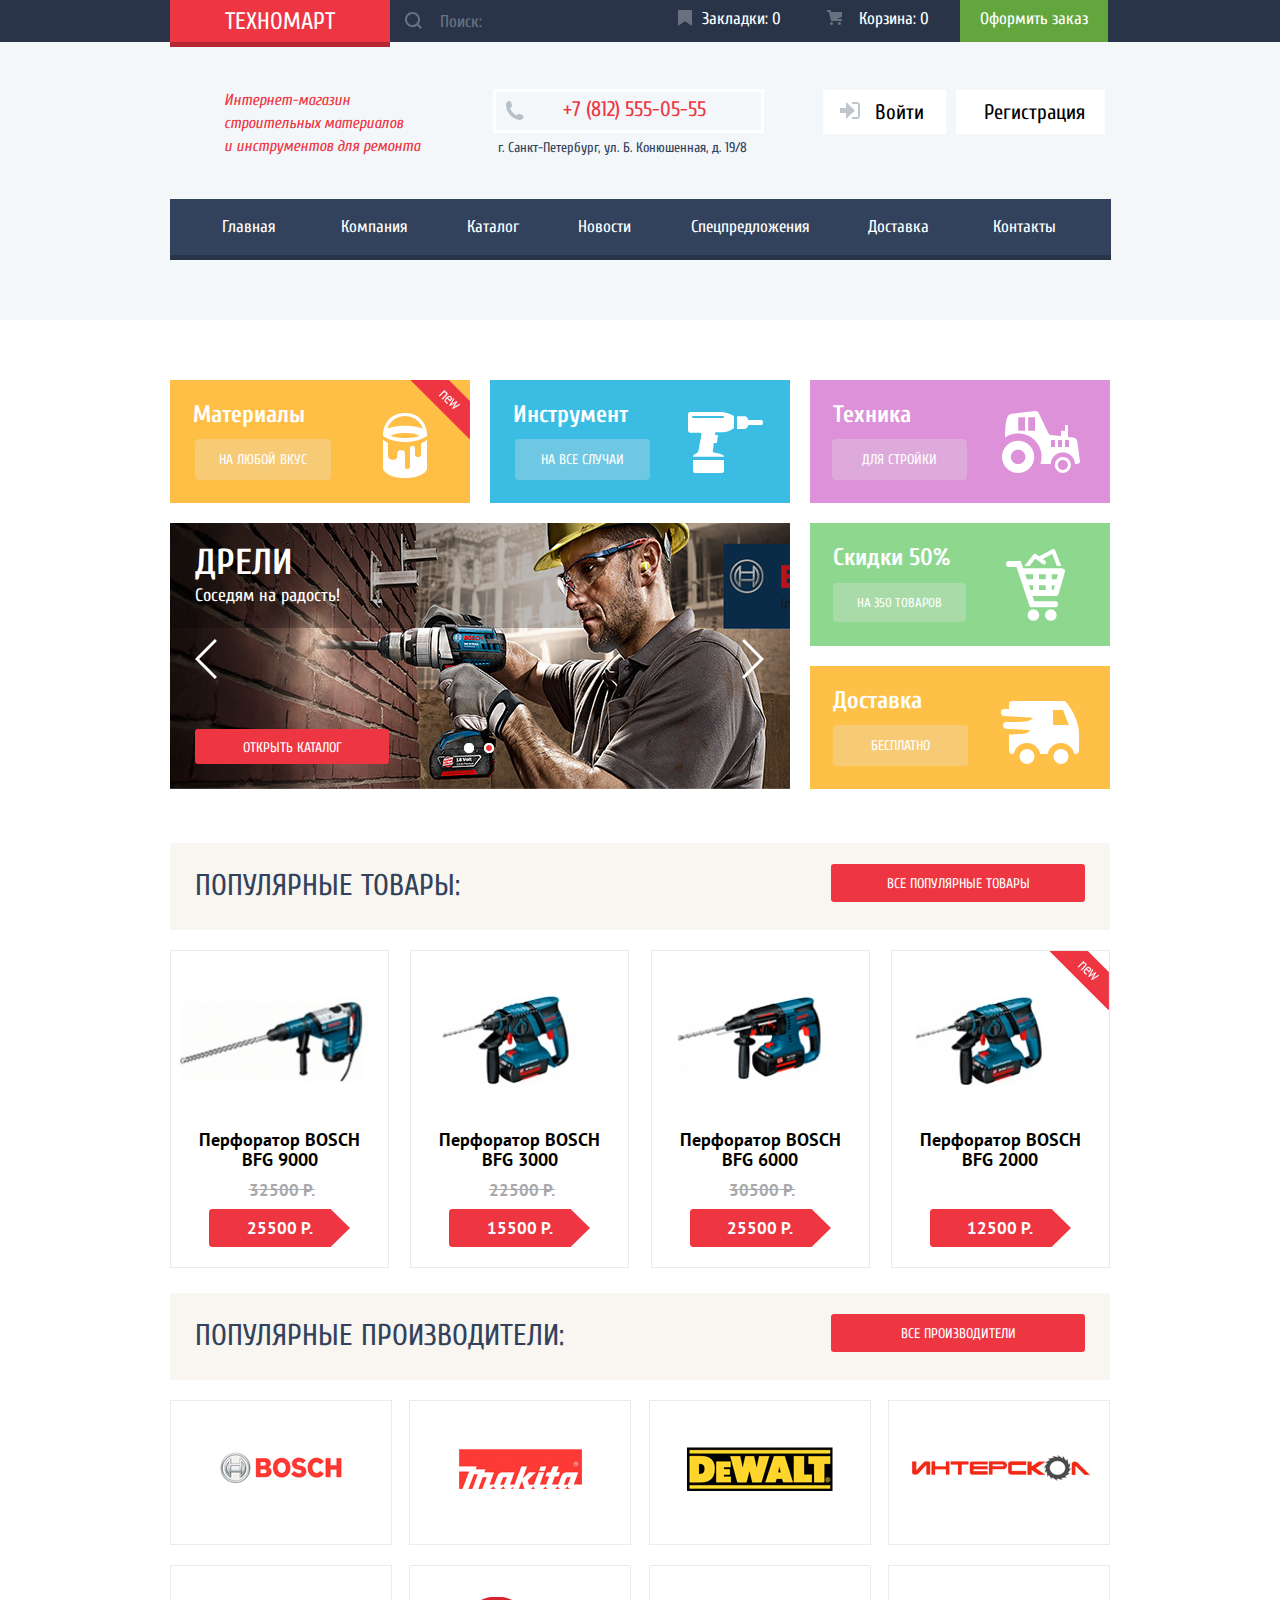
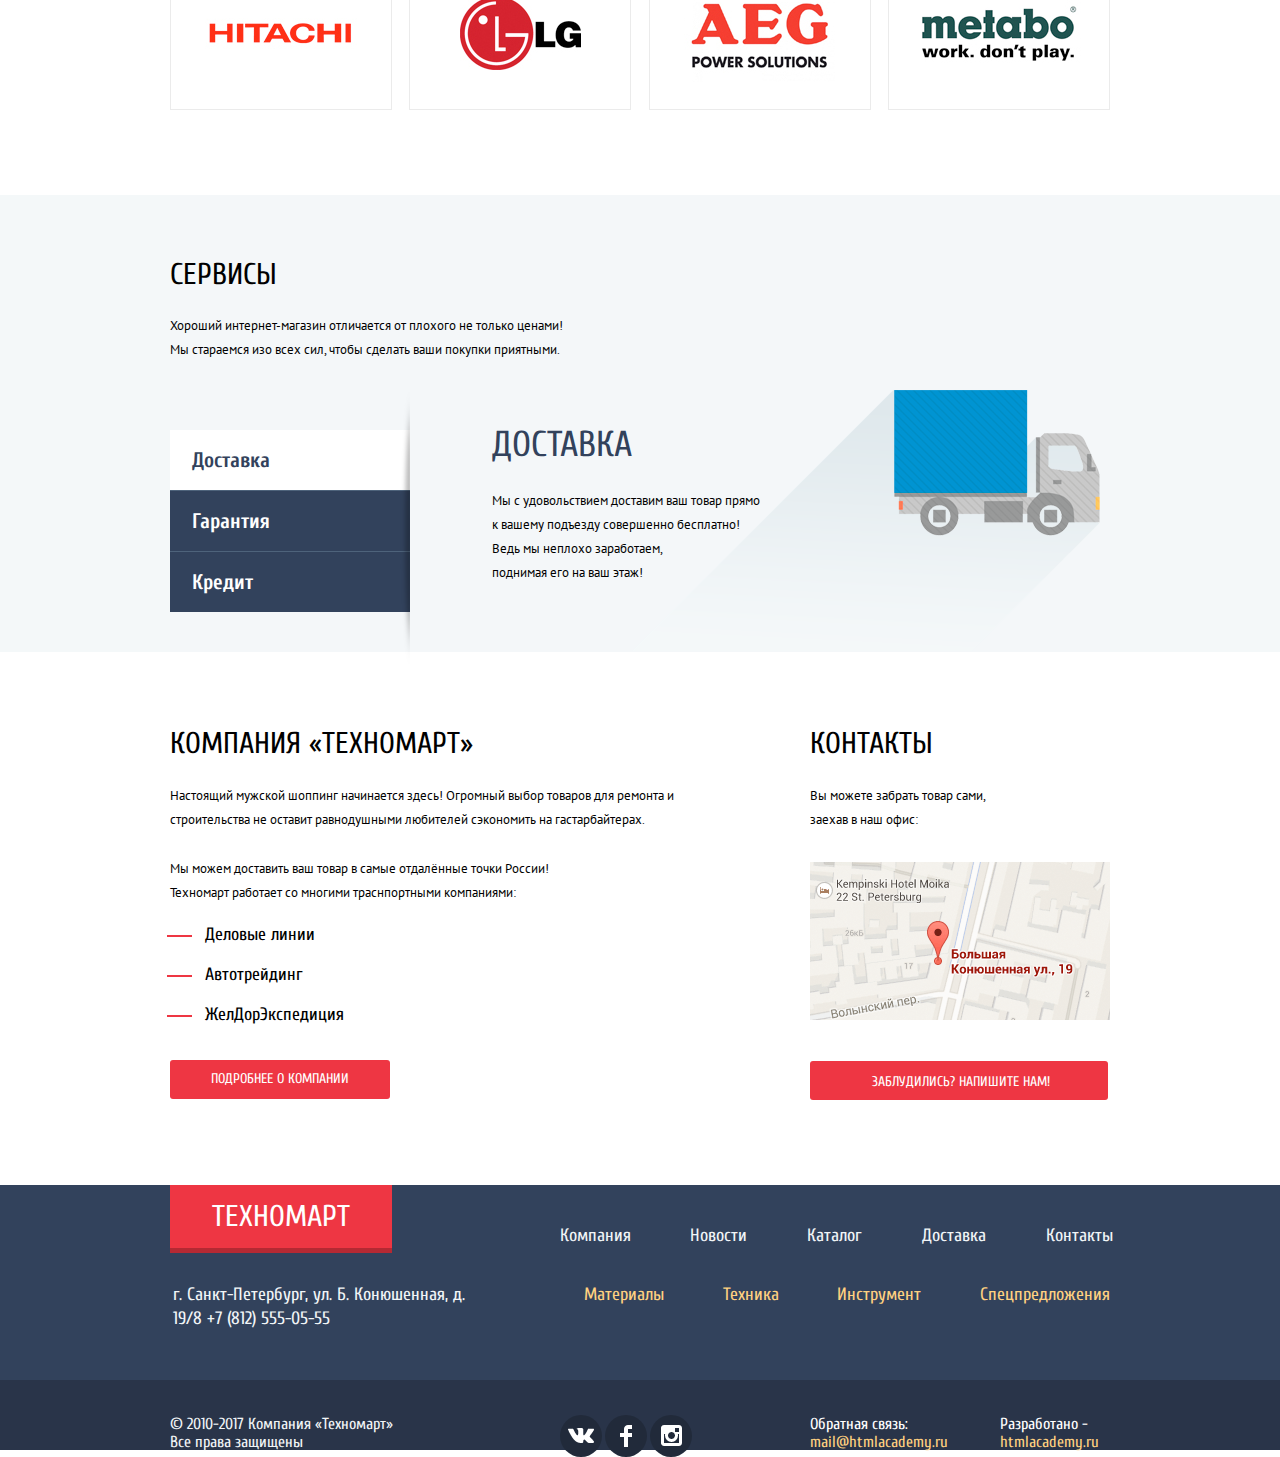
==== commit 2cee0c55: "b13" ====
--- a/index.html
+++ b/index.html
@@ -6,7 +6,7 @@
         <link href="https://fonts.googleapis.com/css?family=Cuprum:400,400i,700&amp;subset=cyrillic" rel="stylesheet">
         <link href="https://fonts.googleapis.com/css?family=PT+Sans:400,700&amp;subset=cyrillic" rel="stylesheet">
         <link href="css/normalize.css" rel="stylesheet">
-        <link href="css/style.css" rel="stylesheet">
+        <link href="css/style.min.css" rel="stylesheet">
     </head> 
     <body>
         <div class="header-wrapper">
@@ -239,8 +239,10 @@
                 <section class="contacts">
                     <h2>Контакты</h2>
                     <p>Вы можете забрать товар сами, заехав в наш офис:</p>
-                    <img src="img/map.png" alt="Как добраться? г.Санкт-Петербург, ул. Б.Конюшенная, д. 19/8" width="300" height="158" class="mini-map">
-                    <a href="#" title="Контакты" class="button contacts-button">Заблудились? Напишите нам!</a>
+                    <a href="modal-map.html" title="Карта">
+                        <img src="img/map.png" alt="Как добраться? г.Санкт-Петербург, ул. Б.Конюшенная, д. 19/8" width="300" height="158" class="mini-map">
+                    </a>
+                    <a href="modal-map.html" title="Контакты" class="button contacts-button">Заблудились? Напишите нам!</a>
                 </section>
             </div>
         </main>
--- a/css/style.min.css
+++ b/css/style.min.css
@@ -0,0 +1 @@
+.button,body{font-family:Cuprum,Arial,sans-serif}.catalog-gallery-button,.features-button,.header-user .main-logo,.name-1,.name-2,.popular-button,.popular-header{text-transform:uppercase}.popular-button,.price,.product-name,.site-nav-item{text-align:center}body{margin:0;padding:0;font-size:13px;line-height:24px;font-weight:400;color:#000;background-color:#fff}a{text-decoration:none}.footer-features a:hover,.footer-navigation a:hover,.my-orders,.personal{text-decoration:underline}img{max-width:100%;height:auto}.button{font-size:14px;line-height:18px}main h2,main h3{font-size:30px;line-height:30px}.main-header{display:flex;flex-direction:column;align-items:center}.visually-hidden:not(:focus):not(:active),input[type=checkbox].visually-hidden,input[type=radio].visually-hidden{position:absolute;margin:-1px;width:1px;height:1px;border:0;padding:0;white-space:nowrap;clip-path:inset(100%);clip:rect(0 0 0 0);overflow:hidden}.container{margin:0 auto;width:940px;box-sizing:border-box}.header-wrapper{width:100%;height:320px;background-color:#f3f7f8}.wrapper-user{width:100%;background-color:#293449}.wrapper-contacts{display:flex;justify-content:center;flex-wrap:wrap;width:100%;background-color:#f3f7f8}.wrapper-user-nav{height:100px}.services-wrapper{width:100%;background-color:#f4f8f9}.social-wrap{width:100%;background-color:#293449}.conditions-wrap{width:100%;background-color:#32425c}.catalog-about-wrap{width:100%;background-color:#f2f6f8}.modal-overlay{position:fixed;z-index:1;top:0;left:0;display:none;width:100%;height:100%;background:rgba(0,0,0,.5)}.header-user{position:relative;z-index:1;display:flex;flex-wrap:wrap}.header-user,.header-user a{font-size:17px;line-height:18px;color:#fff}.header-user .main-logo{padding:10px 55px;height:22px;font-size:24px;line-height:24px;color:#fff;background-color:#ee3643;box-shadow:0 5px 0 0 #b52933}.main-logo:hover{background-color:#ca2c37;box-shadow:0 5px 0 0 #9a212a}.main-logo:active{background-color:#ba2732;box-shadow:0 5px 0 0 #8e1e26}.header-order-button{padding-top:10px}.header-user .full,.header-user .full:active,.header-user .full:hover{background-color:#ee3643}.header-order-button .order{padding:16px 20px 14px;width:150px;height:42px;font-size:17px;line-height:18px;background-color:#63a63e}.header-order-button:hover .order{background-color:#5fbb2d}.header-order-button:active .order{color:rgba(170,195,155,.51);background-color:#518534}.main-search{margin:0;padding:0;width:270px}.input-search{background:url(../img/icon-search.svg) 15px 12px no-repeat;background-size:17px 17px;opacity:.3}.input-search:hover{opacity:1}.input-search:active,.input-search:focus{background:url(../img/icon-search-active.svg) 10px 13px no-repeat;background-size:17px 17px;opacity:1}.input-search:active .main-search::before,.input-search:focus .main-search::before{content:"";position:absolute;z-index:3;top:13px;left:230px;display:inline-block;vertical-align:middle;padding-right:10px;width:17px;height:17px;background:url(../img/css_sprites.png) -235px -273px no-repeat}.control:hover{background-color:#212a3a}.control .input-search{position:relative;display:inline-block;vertical-align:middle;padding:0 0 0 50px;width:220px;height:42px;color:#fff;background-color:#293449;border:none}.input-search::-webkit-input-placeholder{color:#fff}.control .input-search:hover{color:#fff;background-color:#212a3a;border:none}.control .input-search:active,.control .input-search:focus{color:#000;background-color:#fff}.control:not(.main-search):active{color:rgba(162,165,169,.51);background-color:#161d29}.header-user .main-header-marker{position:relative;padding:10px 20px 10px 42px;width:87px}.main-header-marker::before{content:" ";position:absolute;top:10px;left:18px;display:block;padding-right:13px;width:14px;height:20px;background:url(../img/css_sprites.png) -272px -273px no-repeat;fill:#fff;opacity:.3}.main-header-marker:hover::before{opacity:1}.main-header-marker:active::before{opacity:.3}.main-header-sale{position:relative;padding:10px 12px 10px 50px;width:89px}.main-header-sale::before{content:"";position:absolute;top:10px;left:18px;display:block;padding-right:17px;width:15px;height:15px;background:url(../img/css_sprites.png) -202px -232px no-repeat;opacity:.3}.main-header-sale:hover::before{opacity:1}.main-header-sale:active::before{opacity:.3}.header-contacts{position:relative;display:flex;flex-wrap:wrap;margin-bottom:7px;padding-top:47px;width:940px;background-color:#f3f7f9}.inner-tel::before,.tel::before{content:"";top:9px;right:237px;background:url(../img/css_sprites.png) -316px -188px no-repeat}.header-info{max-width:205px;height:70px;margin:0 0 0 54px;font-style:italic;font-size:16px;line-height:23px;color:#ee3643}.adress-wrap{margin-left:64px;margin-right:55px;width:270px}.adress-wrap-inner{margin-left:64px;margin-right:45px;width:270px}.inner-tel,.tel{margin:0;color:#ee3643;font-style:normal;font-size:21px;line-height:21px;border:3px solid #fff;display:block}.tel{position:relative;padding:7px 38px 10px 67px;width:160px;height:21px}.tel::before{position:absolute;display:block;width:19px;height:19px}.inner-tel{position:relative;padding:9px 39px 8px 67px;width:160px;height:21px}.inner-tel::before{position:absolute;display:block;width:19px;height:19px}.header-adress,.inner-header-adress{display:block;width:265px;font-size:14px;line-height:24px;color:#32425c}.header-adress{margin-top:3px;padding-left:5px}.inner-header-adress{margin-top:5px;padding-left:10px}.user-navigation{display:flex;flex-wrap:wrap;list-style:none;padding:0}.header-login-active::before,.header-login::before{top:12px;display:block;content:""}.user-navigation a{position:relative;z-index:0;width:127px;padding:10px 20px 10px 28px;height:45px;font:inherit;color:#000;font-size:21px;line-height:21px;background-color:#fff}.name-1,.name-2,.product-name{font-weight:700}.header-login{margin-right:10px;margin-left:0}.login-link .header-login{position:relative;margin-left:5px;padding:10px 22px 10px 52px;width:80px}.header-login::before{position:absolute;left:17px;width:20px;height:17px;background:url(../img/css_sprites.png) -195px -273px no-repeat;opacity:.3}.header-login:hover::before{opacity:1}.header-login:active::before{opacity:.3}.header-login:hover,.header-registration:hover{color:#ee3643}.header-login:active,.header-registration:active{color:rgba(178,178,178,.3)}.user-navigation-active{position:relative;margin:0;padding:0;list-style:none}.user-navigation-active a{color:#000;width:300px;height:45px}.header-login-active::before{position:absolute;left:14px;width:20px;padding-right:15px;height:18px;background:url(../img/css_sprites.png) -74px -273px no-repeat;opacity:.3}.header-login-active:hover::before,.login-link-active .header-login-exit:hover{opacity:1}.header-login-active:active::before,.login-link-active .header-login-exit:active,.manufacturers-item:active{opacity:.3}.login-link-active{padding:12px 8px 12px 50px;height:25px;font-size:21px;line-height:21px;background-color:#fff}.login-link-active .header-login-exit{display:inline-block;vertical-align:middle;margin-left:32px;width:21px;height:17px;background:url(../img/css_sprites.png) -114px -273px no-repeat;opacity:.3}.header-login-active:active{color:rgba(178,178,178,.3)}.my-orders,.personal{display:inline-block;vertical-align:top;margin-top:3px;font-size:16px;line-height:18px}.my-orders .header-orders,.personal .header-personal{padding-left:10px;color:#32425c}.personal .header-personal{padding-left:4px}.my-orders{margin-left:10px}.header-orders::after{content:"";position:relative;display:inline-block;vertical-align:middle;margin-left:16px;margin-right:7px;width:4px;height:4px;background-color:#32425c;border-radius:4px}.my-orders:hover a,.personal:hover a{color:#ee3643}.my-orders:active a,.personal:active a{color:rgba(178,178,178,.3)}.main-navigation{min-height:60px}.site-navigation{display:flex;margin:20px 0 0;padding:0;list-style:none}.site-navigation a{padding:18px 35px 19px 52px;width:55px;color:#fff;font-size:17px;line-height:17px;background-color:#32425c;border-bottom:5px solid #293449}.site-nav-item:nth-of-type(2) a{padding:18px 30px 19px;width:38px}.site-nav-item:nth-of-type(3) a{padding:18px 39px 19px 29px;width:38px}.site-nav-item:nth-of-type(4) a{padding:18px 8px 19px 20px;width:38px}.site-nav-item:nth-of-type(5) a{padding:18px 29px 19px 52px;width:33px}.site-nav-item:nth-of-type(6) a{padding-left:29px;padding-right:20px}.site-nav-item:nth-of-type(7) a{padding-left:44px;padding-right:55px}.site-navigation a:hover{background-color:#293449}.site-navigation a:active{color:rgba(134,140,149,.3);background-color:#1d2739}.features-top{margin-top:60px;margin-bottom:20px}.features-bottom{display:flex;margin-bottom:54px}.features-flex-wrap{position:relative;display:flex;flex-direction:column;justify-content:space-between;height:266px}.features-list{display:flex;flex-wrap:wrap;margin:0;padding:0;list-style:none}.features-item,.label-new{position:relative;width:300px;height:123px}.features-item:nth-of-type(-n+2),.features-item:nth-of-type(4){margin-right:20px}.features-item h3{font-size:24px;line-height:30px;padding-left:23px;padding-top:20px;margin:0;color:#fff}.features-button{position:relative;top:18px;margin-left:25px;padding:12px 24px;width:135px;height:31px;color:#fff;background-color:rgba(229,229,229,.3);border-radius:4px}.label-new::after,.materials::before{content:"";position:absolute}.features-button-instruments{padding:12px 26px}.features-button-mechanizm{left:-3px;padding:12px 30px}.features-button-sales{margin-left:23px;padding:12px 24px}.features-button-delivery{margin-left:23px;padding:12px 38px}.features-button:hover{background-color:rgba(204,204,204,.4)}.features-button:active{background-color:rgba(178,178,178,.5)}.label-new::after{top:0;right:0;display:block;width:60px;height:60px;background:url(../img/new-flag.png) no-repeat}.features-item:nth-of-type(1){background-color:#ffbf47}.features-item:nth-of-type(2){background-color:#3bbce3}.features-item:nth-of-type(3){background-color:#dc91d8}.features-bottom .features-credit{position:relative;margin-right:0;background-color:#8ed78f}.features-bottom .features-delivery{position:relative;margin-right:0;background-color:#ffc047}.materials::before{right:43px;bottom:25px;width:44px;height:65px;background:url(../img/css_sprites.png) -10px -232px no-repeat}.instruments::before,.mechanizm::after{content:"";position:absolute;bottom:30px}.instruments::before{right:27px;width:75px;height:61px;background:url(../img/css_sprites.png) -10px -151px no-repeat}.mechanizm::after{right:30px;width:78px;height:62px;background:url(../img/css_sprites.png) -171px -10px no-repeat}.delivery::after,.sales::after{position:absolute;bottom:25px;content:""}.sales::after{right:45px;width:59px;height:72px;background:url(../img/css_sprites.png) -269px -96px no-repeat}.delivery::after{right:31px;width:78px;height:63px;background:url(../img/css_sprites.png) -10px -68px no-repeat}.catalog-gallery{position:relative;margin:0 20px 0 0}.catalog-gallery-button{position:relative;z-index:11;display:block;width:134px;height:15px;padding:10px 30px;font-size:14px;line-height:18px;text-align:center;color:#fff;background-color:#ee3643;border-radius:3px}.catalog-gallery-button:hover{background-color:#ca2c37}.catalog-gallery-button:active{background-color:#ba2732}.catalog-slide .button:hover{background-color:#ca2c37}.catalog-slide .button:active{background-color:#ba2732}.catalog-slide-1,.catalog-slide-2{bottom:50px;display:none;padding-top:22px;padding-left:25px;width:595px;height:244px}.info-1,.name-1{display:block;color:#fff}.gallery-control-backward,.gallery-control-forward{z-index:11;bottom:110px;padding:10px;width:40px;height:40px;position:absolute;border:none;cursor:pointer}.gallery-control-forward{left:572px;background:url(../img/css_sprites.png) -108px -68px no-repeat}.gallery-control-backward{left:25px;background:url(../img/css_sprites.png) -105px -151px no-repeat}.slide-1{position:absolute;z-index:-1;bottom:0;left:0;width:620px;height:266px}.gallery-slide-button-1,.gallery-slide-button-2{position:absolute;bottom:36px;padding:0;width:10px;height:10px;background:url(../img/selector-2.png) no-repeat}.name-1{margin-bottom:3px;font-size:36px;line-height:36px}.info-1{margin-bottom:121px;font-size:18px;line-height:24px}.gallery-slide-button-1{left:294px;border:none}.gallery-slide-button-2{left:314px;border:none}.gallery-slide-select-1,.gallery-slide-select-2{z-index:12;bottom:36px;padding:0;width:10px;height:10px;background:url(../img/selector-1.png) no-repeat;border:none;position:absolute;display:block}.gallery-slide-select-1{left:294px}.gallery-slide-select-2{left:314px}.slide-2{position:absolute;z-index:-1;bottom:0;left:0;width:620px;height:266px}.name-2{display:block;margin-bottom:3px;font-size:36px;line-height:36px;color:#fff}.info-2,.product-name{display:block;font-size:18px}.info-2{margin-bottom:121px;line-height:24px;color:#fff}.products{min-height:450px}.popular-header{display:flex;justify-content:space-between;padding:28px 25px;margin-bottom:20px;background-color:#f9f5f0}.popular-header h2{margin:0;font-weight:400;color:#32425c}.popular-button{margin-top:-7px;padding:11px 27px;min-width:200px;height:16px;color:#fff;border-radius:3px;background-color:#ee3643}.products-catalog,.products-catalog-inner{margin:0;padding:0;position:relative;display:flex;list-style:none}.popular-button:hover{background-color:#ca2c37}.popular-button:active{background-color:#ba2732}.products-catalog{flex-wrap:wrap;justify-content:space-between;align-items:flex-start}.products-catalog-inner{flex-wrap:wrap;align-items:flex-start;justify-content:flex-start}.products-item{position:relative;display:flex;flex-direction:column;margin-bottom:20px;padding:45px 7px 5px;width:203px;height:266px;border:1px solid #eaeaea}.products-item-inner:nth-of-type(3n){margin-right:0}.products-item img,.products-item-inner img{margin-bottom:40px;max-width:100%;height:auto}.catalog-shadow{font-family:"PT Sans",Arial,sans-serif}.shadow-inner{width:697px}.shadow-inner .product-name{padding:7px 12px 0}.catalog-shadow .products-item-inner:hover,.catalog-shadow .products-item:hover{box-shadow:0 5px 20px 0 #b4b8bf}.product-name{margin-bottom:10px;padding:5px 12px 0;line-height:20px}.price,.price-del{display:block;font-weight:700;font-size:17px;line-height:18px}.price-del{align-self:center;padding-left:18px;padding-top:1px;width:80px;color:#a9a9a9}.price{margin:auto auto 5px;padding-top:10px;width:141px;height:38px;color:#fff;background:url(../img/css_sprites.png) -10px -10px no-repeat}.price:hover{cursor:pointer}.hidden-active{position:absolute;z-index:1;top:10px;left:0;display:none;padding-left:41px;padding-top:30px;width:174px;height:130px;background:#fff}.hidden-button-buy,.hidden-button-marker{padding:7px 0;width:129px;font-family:Cuprum,Arial,sans-serif;text-transform:uppercase}.products-item-inner:hover .hidden-active,.products-item:hover .hidden-active{display:block}.products-item-inner:hover,.products-item:hover{height:264px}.hidden-button-buy{margin:7px auto;color:#fff;background-color:#63a63e;border:none;border-radius:4px;box-shadow:0 3px 0 0 #367315}.hidden-button-marker{margin:6px auto;background-color:#fff;color:#32425c;border:3px solid #63a63e;border-radius:4px}.services-right-description,.services-top p{font-family:"PT Sans",Arial,sans-serif}.hidden-button-marker:hover{border:3px solid #32425c}.hidden-button-marker:active{color:#c1c6ce;border:3px solid #c1c6ce}.hidden-button-buy:hover{background-color:#5fbb2d;box-shadow:0 3px 0 0 #367315}.hidden-button-buy:active{background-color:#518534}.new-label-inner::after,.new-label::after{content:"";position:absolute;z-index:1;top:0;right:0;width:60px;height:60px;background:url(../img/new-flag.png) no-repeat}.products-item:hover .new-label::after{bottom:250px}.manufacturers{margin-bottom:65px;min-height:420px}.manufacturers-catalog{display:flex;flex-wrap:wrap;justify-content:space-between;margin:0;padding:0;list-style:none}.manufacturers-item{display:flex;justify-content:center;align-items:center;margin-bottom:20px;width:220px;height:143px;border:1px solid #ebebeb}.footer-conditions,.info-wrap{justify-content:space-between}.manufacturers-item:hover{box-shadow:0 5px 20px 0 #b4b8bf}.services{position:relative;margin-bottom:77px;padding-top:65px;height:457px;background-color:#f4f7f9}.services-top{width:425px}.services-top p{margin-bottom:55px}.services-left{position:relative;margin-right:82px;width:240px}.services-wrap{display:flex}.shadow{position:absolute;top:-25px;left:230px}.services-right-credit,.services-right-delivery,.services-right-guarantee{display:none;padding-top:10px}.services-right-description{position:relative;z-index:2;display:block;margin-top:26px}.services-right-credit::after,.services-right-delivery::after,.services-right-guarantee::after{z-index:1;display:block;position:absolute;content:""}.services-right-delivery::after{bottom:1px;right:10px;width:468px;height:261px;background:url(../img/services-1.png) no-repeat}.services-right-credit::after{bottom:3px;right:-8px;width:465px;height:285px;background:url(../img/services-3.png) no-repeat}.services-right-guarantee::after{bottom:0;right:-7px;width:389px;height:283px;background:url(../img/services-2.png) no-repeat}.services-right-delivery p{width:275px}.services-right-credit p{width:280px}.services-list{padding:0;list-style:none}.services-item a,.services-item-active a{padding-top:15px;padding-left:22px;width:218px;height:45px;font-size:21px;font-weight:700;line-height:30px;display:block}.services-item a{color:#fff;background-color:#32425c}.border{border-top:1px solid #4e637b}.services-item a:focus,.services-item a:hover{background-color:#293449}.services-item a:active,.services-item-active a,.services-item-active a:active,.services-item-active a:focus,.services-item-active a:hover{background-color:#fff;color:#32425c}.services-shadow{position:absolute;top:-40px;left:230px}.services h3{text-transform:uppercase;font-weight:400}.services h3:first-of-type{margin:0 0 24px;font-family:Cuprum,Arial,sans-serif;font-size:30px;line-height:30px}div[class*=services-right] .right-caption{font-family:Cuprum,Arial,sans-serif;text-transform:uppercase;font-size:36px;line-height:36px;color:#32425c}.about p,.contacts p{font-family:"PT Sans",Arial,sans-serif}.services-credit-button{display:block;margin-top:27px;padding:10px 45px;color:#fff;background-color:#ff5357;border:none;border-radius:3px}.services-credit-button:hover{background-color:#ca2c37}.services-credit-button:active{background-color:#ba2732}.about h2{text-transform:uppercase;font-weight:400}.about p{margin-top:25px}.about p:nth-child(3){width:390px}.info-wrap{display:flex;margin-bottom:86px;min-height:315px}.info-wrap h2{margin-top:0}.about{width:543px}.about-delivery{margin:20px 0 0;padding-left:35px;list-style:none}.about-delivery-item{position:relative;font-size:18px;line-height:20px}.about-button,.contacts-button{display:block;font-size:14px;line-height:18px;border-radius:3px;color:#fff;text-transform:uppercase;text-align:center}.about-delivery-item:not(:last-child){margin-bottom:20px}.about-delivery-item::before{content:"";position:absolute;left:-38px;top:10px;display:block;margin-bottom:10px;width:25px;height:2px;background-color:#ee3643}.about-button{margin-top:35px;padding:10px;width:200px;height:19px;background-color:#ee3643}.about-button:hover{background-color:#ca2c37}.about-button:active{background-color:#ba2732}.contacts h2{text-transform:uppercase;font-weight:400}.contacts p{margin-bottom:30px;margin-top:0;width:185px}.contacts img{cursor:pointer}.contacts-button{margin-top:33px;padding:12px 27px 12px 31px;width:240px;height:15px;background-color:#ee3643}.contacts-button:hover{background-color:#ca2c37}.contacts-button:active{background-color:#ba2732}.main-footer{margin:0 auto}.footer-logo-wrap{padding-top:17px}.main-footer-logo{padding:14px 42px;height:31px;width:200px;color:#fff;text-transform:uppercase;font-size:30px;line-height:30px;background-color:#ee3643;box-shadow:0 5px 0 0 #b52933}.footer-contacts,.footer-features a,.footer-navigation a{font-size:18px;line-height:24px}.main-footer-logo:hover{background-color:#ca2c37;box-shadow:0 5px 0 0 #9a212a}.main-footer-logo:active{background-color:#ba2732;box-shadow:0 5px 0 0 #8e1e26}.footer-conditions{display:flex;height:195px;background-color:#32425c;color:#f1f5f7}.footer-contacts{width:325px;margin-top:49px;padding-left:3px}.footer-features,.footer-navigation{padding:0;display:flex;list-style:none}.footer-navigation{justify-content:space-between;margin-top:39px}.footer-navigation a{color:#f1f5f7}.footer-navigation li:not(:last-child){margin-right:60px}.footer-features{flex-wrap:wrap;justify-content:space-between;margin-top:34px}.footer-features a{color:#ffd180}.footer-features li:first-child{margin-left:24px}.footer-features a:active,.footer-navigation a:active{text-decoration:none;opacity:.5}.footer-features,.footer-navigation{bottom:125px;width:550px}.footer-navigation li{width:70px}.footer-social{display:flex;padding-top:35px;height:70px;background-color:#293449;color:#f1f5f7}.footer-social ul{display:flex;margin-right:115px;margin-top:0;padding:0;list-style:none}.footer-social p{width:100px;margin:0;font-size:16px;line-height:18px}.footer-social .copyright{display:block;width:240px;margin-right:150px}.social-button a{display:block;margin-right:3px;width:42px;height:42px;background:url(../img/css_sprites.png) -148px -219px no-repeat #212a3a;border-radius:42px}.social-button:nth-of-type(2) a{background:url(../img/css_sprites.png) -340px 0 no-repeat #212a3a}.social-button:nth-of-type(3) a{background:url(../img/css_sprites.png) -104px -222px no-repeat #212a3a}.social-button a:active,.social-button a:hover{background-color:#ee3643}.connection-wrap{display:flex;flex-wrap:wrap}.connection-wrap p:first-child{width:140px}.conection-wrap p:nth-child(2){width:90px}.connection{color:#fff}.connection-wrap .connection:not(:first-child){margin-left:50px}.connection a{color:#ffd180;font-size:16px;line-height:18px}.connection a:hover{text-decoration:underline}.connection a:active{color:#ee3643;text-decoration:none}.modal-map{position:fixed;z-index:110;left:50%;top:50px;display:none;margin-left:-450px;height:446px;box-shadow:5px 0 20px 0 #111720}.modal-buy,.modal-contacts{box-shadow:0 10px 30px 0 #111720,0 -112px 0 0 #f4f4f4 inset}.modal-map-close{position:absolute;bottom:415px;left:910px;display:block;padding:10px;width:21px;height:21px;background:url(../img/css_sprites.png) -74px -232px no-repeat;border:none}.contacts-wrap{display:flex;width:460px;height:85px;justify-content:space-between}.contacts{height:330px}.modal-contacts{position:fixed;z-index:111;left:50%;top:100px;display:none;max-width:460px;margin-left:-300px;padding:46px 90px 36px 70px;width:461px;height:350px;background-color:#fff;border-top:7px solid #ff5357}.modal-contacts p{min-width:220px;margin-bottom:75px}.modal-contacts p:first-child{margin-right:20px}.button-sybmit-wrap{margin-top:32px;padding-top:36px;padding-left:80px;width:540px;height:112px;background-color:#f4f4f4}.modal-form{max-width:460px}.modal-form label{font-family:Cuprum,Arial,sans-serif;font-size:18px;line-height:18px}.breadcrumbs,.filter,.filter-block,.filter-button,.modal-form input,.modal-form textarea{font-family:"PT Sans",Arial,sans-serif}.modal-form input{max-width:204px;height:18px;min-width:195px}.modal-form input,.modal-form textarea{padding-top:9px;padding-left:16px;padding-bottom:9px;width:440px;font-size:13px;line-height:18px;border:2px solid #dee3e4}.modal-form input:hover,.modal-form textarea:hover{border:2px solid #b5b5b5}.modal-form input:focus,.modal-form textarea:focus{border:2px solid #ee3643}.modal-button-sybmit{display:block;padding:12px 202px;background-color:#ee3643;text-transform:uppercase;color:#fff;border:none;border-radius:3px}.modal-button-sybmit:hover{background-color:#ca2c37}.modal-button-sybmit:active{background-color:#ba2732}.modal-contacts-close{position:absolute;z-index:111;bottom:401px;left:589px;display:block;padding:10px;width:21px;height:21px;background:url(../img/css_sprites.png) -74px -232px no-repeat;border:none}.catalog-item-name{width:920px;background-color:#f2f6f8;text-transform:uppercase}.catalog-item-name h1{margin:0;padding:30px 20px 24px;font-weight:400;font-size:30px;line-height:30px}.breadcrumbs a,.filter-block{font-size:13px;line-height:18px;text-transform:uppercase}.breadcrumbs{position:relative;display:flex;margin-top:18px;margin-bottom:18px;padding:0;list-style:none}.breadcrumbs a{color:#000}.bread-item:last-child a{padding-left:3px}.bread-item:not(:last-child) a::after{content:"";position:relative;bottom:2px;display:inline-block;vertical-align:middle;margin-right:16px;margin-left:16px;width:8px;height:12px;background:url(../img/css_sprites.png) -355px -112px no-repeat}.filter p,.filter-block{background-color:#f7f3ec}.filter-block{display:block;margin:20px 0 0;padding:12px 150px 12px 19px;width:52px;height:14px;border-radius:3px}.filter-wrap{display:flex;flex-wrap:wrap}.filter-option{width:180px}.filter-form{margin-right:0;padding-top:5px;width:220px}.filter label{position:relative;display:block;margin-bottom:20px;padding-left:35px;background:#fff;min-width:180px;font-size:17px;line-height:30px;font-weight:700;text-transform:uppercase;cursor:pointer}.filter .price-range-label{margin-bottom:15px;padding-left:0}.label-checkbox::before{content:"";position:absolute;z-index:0;left:0;display:block;width:23px;height:23px;background:url(../img/css_sprites.png) -147px -151px no-repeat}input[type=checkbox]:checked+.label-checkbox::before{content:"";position:absolute;z-index:1;left:0;display:block;width:27px;height:23px;background:url(../img/css_sprites.png) -269px -188px no-repeat}.label-radio::before,input[type=radio]:checked+.label-radio::before{position:absolute;left:0;display:block;width:25px;height:25px;content:""}.label-radio::before{background:url(../img/css_sprites.png) -216px -92px no-repeat}input[type=radio]:checked+.label-radio::before{z-index:8;background:url(../img/css_sprites.png) -171px -92px no-repeat}.price-range{width:220px;height:80px}.range-style span{font-size:17px;line-height:18px}.range-style{position:relative;padding-top:39px;padding-bottom:39px;padding-left:25px;background-color:#f7f3ec;border-radius:3px}.scale{width:173px;height:2px;background-color:#d7dcde}.bar{width:135px;height:2px;background-color:#00ca74}.range-toggle-max,.range-toggle-min{bottom:30px;background:url(../img/css_sprites.png) -190px -151px no-repeat;cursor:pointer;position:absolute}.range-toggle{width:20px;height:20px}.range-toggle-min{left:20px}.range-toggle-max{right:40px}.filter-form input[type=text]{display:inline-block;vertical-align:middle;margin:9px 0 25px;padding:11px 0 14px 1px;width:94px;height:15px;border:0;color:#000;text-align:center;cursor:pointer}.filter-form span{display:inline-block;vertical-align:middle;margin-right:5px;padding-bottom:15px;margin-left:7px}.first-range,.second-range{display:block;font-size:17px;border-radius:3px;background-color:#f7f3ec}.first-range{margin-right:9px;padding:10px 43px}.second-range{padding:10px 27px;margin-left:8px}.fieldset-style{border:none;border-top:1px solid #e5e5e5}.fieldset-style ul{padding:0;margin:0;list-style:none}.fieldset-style fieldset{margin:0;padding:0;max-width:220px;border:none}.fieldset-style legend{padding-top:15px;padding-bottom:15px;text-transform:uppercase;font-weight:700;font-size:17px;line-height:30px}.filter-option label{display:inline-block;vertical-align:middle;max-width:180px;font-weight:400;font-size:15px;line-height:20px}.filter-button,.paginator-item a,.sort-item a,.sort-section,.sort-section p{font-size:13px;line-height:18px}.filter-button{margin-top:60px;padding:12px 39px 8px;text-transform:uppercase;border:1px solid #e5e5e5;background-color:#fff}.filter-button:focus,.filter-button:hover{border:1px solid #bdc6ca}.filter-button:active{border:1px solid #ee3744}.sort,.sort-section{background-color:#f7f3ec;border-radius:3px;font-family:"PT Sans",Arial,sans-serif;text-transform:uppercase}.sort-section{display:flex;justify-content:space-between;margin:20px 0 7px 20px;padding:11px 17px 6px 19px;width:660px;height:21px}.sort-section p{display:block;margin:0;padding-top:3px}.paginator-list,.sort{padding:0;list-style:none}.sort{display:flex;margin:0}.sort-item:nth-of-type(1){margin-right:70px}.sort-item:nth-of-type(2){margin-right:65px}.sort-item:nth-of-type(3){margin-right:45px}.sort-item:nth-of-type(4){margin-right:19px}.sort-item a{height:12px;font-family:"PT Sans",Arial,sans-serif;color:#000;border-bottom:1px dashed #ee3643;opacity:.3}.sort-item .sort-button-active{color:#ee3643;opacity:1;border:none}.sort-item a:hover{text-decoration:underline;text-decoration-color:#ee3643;border:none;opacity:1}.sort-item a:active{text-decoration:none;color:#ee3643}.sort-item .sort-up-button{display:block;width:11px;height:18px;background:url(../img/icon-up-dir-active.svg) 0 5px no-repeat;text-decoration:none;border:none;opacity:1}.sort-item .sort-down-button{display:block;width:12px;height:18px;text-decoration:none;background:url(../img/icon-down-dir.svg) 2px 5px no-repeat;border:none;opacity:.3}.paginator-list{display:flex;flex-wrap:wrap;margin-top:42px}.paginator-item a{margin-right:10px;padding:10px 15px;color:#000;text-transform:uppercase;background-color:#fff;border:1px solid #e5e5e5;border-radius:3px}.paginator-item:last-child a{padding:10px 30px}.paginator-item a:hover{border:1px solid #bdc6ca}.paginator-item a:active{border:1px solid #ee3643}.paginator-item-current a{margin-right:10px;padding:10px 15px;color:#fff;background-color:#ee3643;border-radius:3px}.catalog-about h2{font-family:Cuprum,Arial,sans-serif;text-transform:uppercase;font-weight:400}.catalog-about{margin-top:60px;padding-top:35px;padding-bottom:55px;background-color:#f2f6f8;font-family:"PT Sans",Arial,sans-serif}.catalog-list,.catalog-list-inner{margin-left:20px;margin-top:12px;font-family:"PT Sans",Arial,sans-serif}.catalog-list{padding:0;width:680px}.catalog-list-inner{width:700px;min-height:1140px}.modal-form h3{margin:0 0 108px 95px;font-size:30px;line-height:30px}.modal-form h3::before{content:"";position:absolute;left:80px;top:48px;display:block;width:66px;height:66px;background:url(../img/css_sprites.png) -269px -10px no-repeat}.modal-buy{position:fixed;z-index:111;top:100px;left:50%;display:none;margin-left:-300px;padding-top:68px;padding-left:80px;width:560px;height:217px;background-color:#fff;border-top:7px solid #ee3643}.modal-show,.show{display:block}.modal-button-buy{margin-right:17px;padding:11px 61px;color:#fff;text-transform:uppercase;background-color:#ee3643;border:none;border-radius:3px}.modal-button-buy:hover{background-color:#ca2c37}.modal-button-buy:active{background-color:#ba2732}.modal-button-continue{padding:11px 41px;background-color:#fff;border:none;border-radius:3px;text-transform:uppercase;color:#000}.modal-button-close{position:absolute;z-index:111;top:9px;right:9px;display:block;padding:10px;width:21px;height:21px;background:url(../img/css_sprites.png) -74px -232px no-repeat;border:none}@keyframes bounce{0%{transform:translateY(-2000px)}70%{transform:translateY(60px)}90%{transform:translateY(-20px)}100%{transform:translateY(0)}}@keyframes shake{0%,100%{transform:translateX(0)}10%,30%,50%,70%,90%{transform:translateX(-10px)}20%,40%,60%,80%{transform:translateX(10px)}}.modal-show{animation-name:bounce;animation-duration:.3s}